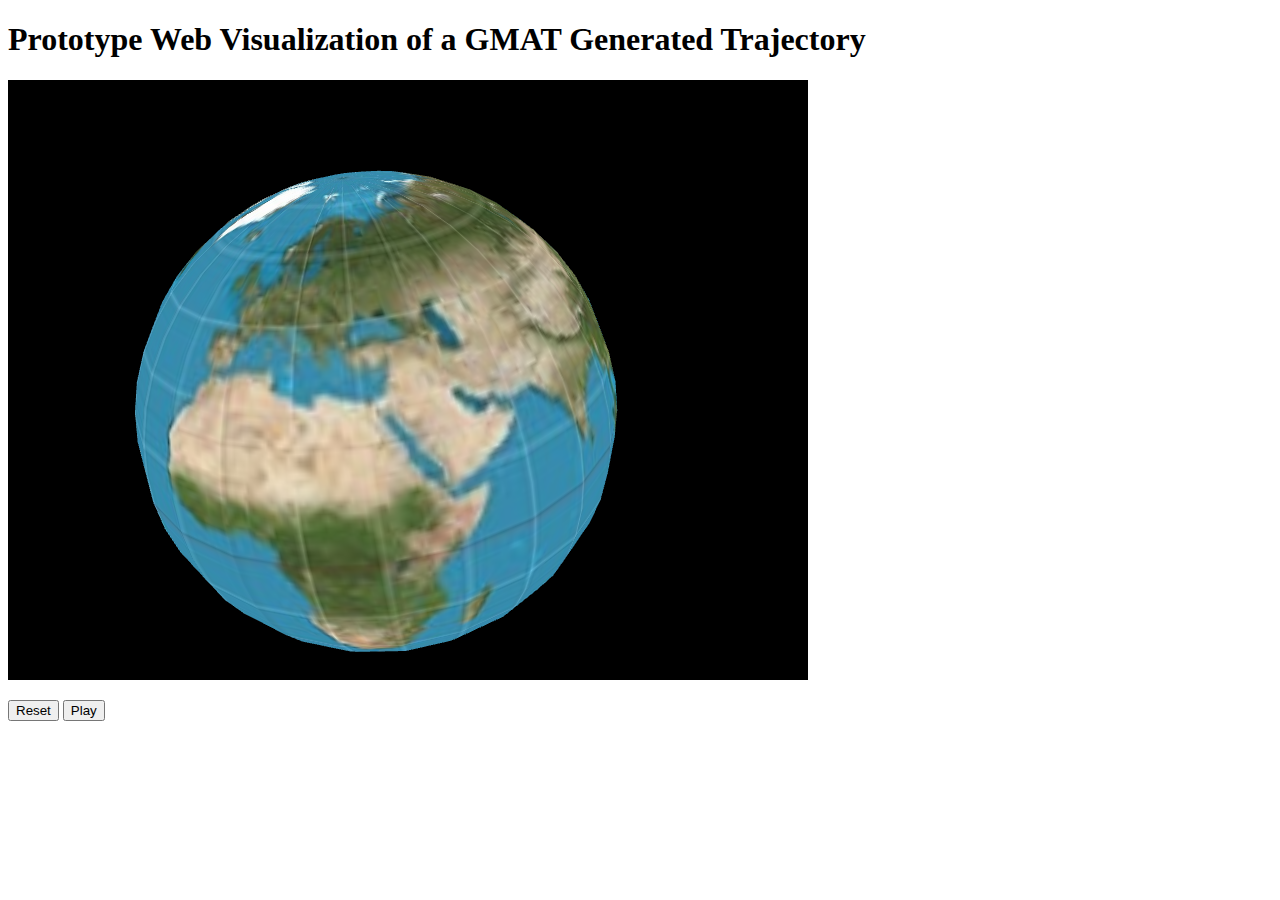
==== index.html @ beff5d8f "Added Web Site" ====
<!DOCTYPE html>
<head>
        <meta http-equiv="X-UA-Compatible" content="chrome=1" />
		<meta http-equiv="Content-Type" content="text/html;charset=utf-8" />
		<title>Trajectory from GMAT</title>
		<meta name="author" content="Daniel A. O'Neil">
		<meta name="copyright" content="? Daniel A. O'Neil" />
	<style>
	  p.case { clear: both; border-top: 0px; solid: #fff; }
	</style>
	<link rel="stylesheet" type="text/css" href="x3dom.css" />
	<script src="missionfile.js" type="text/javascript"></script>
	<script src="http://10.2.110.232:8080/flightdata" type="text/javascript"></script>
</head>
<body onload="startUpdate()">

<h1>Prototype Web Visualization of a GMAT Generated Trajectory</h1>

	<p class="case"> 
		<X3D xmlns="http://www.web3d.org/specifications/x3d-namespace" showStat="false" showLog="false" x="0px" y="0px" width="800px" height="600px">
          <Scene>
			<background DEF='bgnd' transparency='0' skyColor='0.0 0.0 0.0' ></background>
	   <Transform id="theEarth" translation="0 0 0">
              <Shape>
                <Appearance>
                    <ImageTexture url='EarthImage.jpg'/>					
                </Appearance>
                <Sphere radius='0.65'/>
             </Shape>
		   </Transform> 
		   <Viewpoint fieldOfView="0.785398" position="1 1.0 1.5" orientation="1 -1 0 -0.7"  description=""/>
          </Scene>
        </X3D>
    </p>
	
	<p class="case" align="center">
	
	<p id="demo"></p>

<script>
/*
add first person view
add callout with XYZ position
add live graph with plaay pause

5 mSv per year - 1 mSv per flight limits


move material back to  whole line or sth
*/
var mission = JSON.parse(trajectory) ;    // Parse the trajectory in the mission file.
var step = 0 ;

colmap = [
	{v: 0, c: hexToRgb("#240500")},
	{v: 0.16, c: hexToRgb("#FF0000")},
	{v: 1, c: hexToRgb("#00413B")},
];

sim_playback = {
	current_time: 0,
	speed: 1,
	total_duration: 0,
	playing: false,
	timing_interval: null,
	
	Init:function(duration){
		this.current_time = 0;
		this.speed = 1;
		this.total_duration = duration;
		this.playing = false;
	},
	
	SetToStart:function(){
		this.current_time = 0;
	},
	
	MoveForward: function(dt){
		this.current_time += dt;
		if(this.current_time >= this.total_duration){
			this.current_time = this.total_duration;
			this.Pause();
			return false;
		}
		return true;
	},
	Play: function(){
		console.log("yeee");
		this.timing_interval = setInterval(updateDisplay,20);
		this.playing = true;
	},
	Pause: function(){
		clearInterval(this.timing_interval);
		this.timing_interval = null;
		this.playing = false;
	}
};

function startUpdate() {
	//transform teh data
	linedata = new Array();
	for (var segidx = 0; segidx < flightdata.nodes.length; segidx++) {
		var node = flightdata.nodes[segidx];
		var lat = node.lat  * (Math.PI / 180);
		var lon = node.lon * (Math.PI / 180);
		//lon = 0;
		//lat = Math.PI / 2;
		var z = 0.6505 * Math.cos(lat)*Math.cos(lon);
		var x = 0.6505 * Math.cos(lat)*Math.sin(lon);
		var y = 0.6505 * Math.sin(lat);
		//x = 1*0*.7;
		//y = 1*.7;
		//z = 1*.7;
		linedata[segidx] = {x:x, y:y, z:z, val: segidx / mission.coordinates.length, time:  10 * segidx / mission.coordinates.length };
	}
	sim_playback.Init( linedata[linedata.length - 1].time);
		
	//Generate line segments from points around the trajectory of the orbiting objects.
	var segIndex = 0 ; // segment counter
	for (var segidx = 0; segidx < linedata.length - 1; segidx++) {
		var p = linedata[segidx];
		var p2 = linedata[segidx + 1];
		if(!p2) continue;
		
		var s = document.createElement('Shape');            // Shape Node
		s.setAttribute("id", "segment" + segidx);

		var app = document.createElement('Appearance');     // Appearance Node
		var mat = document.createElement('Material');       // Material Node
		   mat.setAttribute("id", "Mat" + segidx);
		   mat.setAttribute("diffuseColor", 1 + " " + 0 + " " + 0);
		   mat.setAttribute("emissiveColor", 1 + " " + 0 + " " + 0.3);
		app.appendChild(mat);
		s.appendChild(app);
		
		//var segCoords = [mission.coordinates[segment].X/10000, mission.coordinates[segment].Y/10000, mission.coordinates[segment].Z/10000] ;
		//var segCoords2 = [mission.coordinates[segment+1].X/10000, mission.coordinates[segment+1].Y/10000, mission.coordinates[segment+1].Z/10000] ;
		// console.log("x  " + segCoords[0] + "  y  " + segCoords[1] + "  z  " + segCoords[2]) ;
		//orbitCoords = orbitCoords + segCoords[0]  + " " + segCoords[1]  + " " + segCoords[2]  + " " ;
		var segCoords = [p.x,p.y,p.z] ;
		var segCoords2 = [p2.x,p2.y,p2.z] ;
		var orbitCoords =  segCoords[0]  + " " + segCoords[1]  + " " + segCoords[2]  + " " + segCoords2[0]  + " " + segCoords2[1]  + " " + segCoords2[2]  + " " ;
		
		var line = document.createElement('IndexedLineSet');
        //line.setAttribute("coordIndex", segIndex);
		var col = document.createElement('Color');
		var cocol = rgbToNum(colour_lerp_spline(segidx / mission.coordinates.length, colmap));
		//console.log(cocol +", "+ cocol);
		//cocol = 1 + " " + 0 + " " + 0 + ", "+ 1 + " " + 0 + " " + 0;	
		col.setAttribute("color", cocol +", "+ cocol );
		line.appendChild(col) ;
		var coords = document.createElement('Coordinate');
		coords.setAttribute("point", orbitCoords);
		
		line.appendChild(coords) ;
		
		s.appendChild(line);
		var ot = document.getElementById('theEarth');
        ot.appendChild(s);
		
		segIndex = segIndex + 1 ;		
	 }
  
    //-----------------------------
	//  Create a satellite model 
	//----------------------------
	 var pos = [mission.coordinates[0].X/10000, mission.coordinates[0].Y/10000, mission.coordinates[0].Z/10000] 
	  var t = document.createElement('Transform');
        t.setAttribute("translation", pos[0] + " " + pos[1] + " " + pos[2] );
        t.setAttribute("id", 'satPosition');
		
		var satellite = document.createElement('Shape');        // Shape Node for satellite
		satellite.setAttribute("id", "satellite");

		var satapp = document.createElement('Appearance');     // Appearance Node
		var satmat = document.createElement('Material');       // Material Node
		   satmat.setAttribute("id", "SatMat");
		   satmat.setAttribute("diffuseColor", 0 + " " + 1 + " " + 0);
		   satmat.setAttribute("emissiveColor", 0 + " " + 1 + " " + 0.3);
		satapp.appendChild(satmat);
		satellite.appendChild(satapp);
		
		var satmodel = document.createElement('Box');
		satmodel.setAttribute("size", 0.2 + " " + 0.2 + " " + 0.2);
		// satellite.setAttribute("id", "sat1");
		satellite.appendChild(satmodel);
		t.appendChild(satellite) ;
		
		var objsat = document.getElementById('theEarth');
        objsat.appendChild(t);

		sim_playback.Play();
   };

function lerpTrajectory(time){
	var m = linedata;
	var ret = m[0];
	for(var i = 0; (i < m.length) && m[i].time < time; i++);
	//console.log(i, m[i].time,time);
	if(i == 0) ret = m[0];
	else if(i == m.length) ret = m[m.length - 1];
	else{
		var c1 = m[i-1];
		var c2 = m[i];
		var f = (time - m[i-1].time)/(m[i].time - m[i-1].time);
		ret = {
			x: lerp(c1.x,c2.x,f),
			y: lerp(c1.y,c2.y,f),
			z: lerp(c1.z,c2.z,f),
			val: lerp(c1.val,c2.val,f)
		};
	}
	return ret;
}

function updateDisplay(){
	if(sim_playback.playing){
		var ret = sim_playback.MoveForward(0.05);
		if(!ret){
			console.log(444);
			sim_playback.Pause();
		}
	}
	var lerped = lerpTrajectory(sim_playback.current_time);
	//console.log(sim_playback.current_time);
	//console.log(lerped);
	if(!mission.coordinates[step]) return;
	  var Xpos = lerped.x ;
	  var Ypos = lerped.y ;
	  var Zpos = lerped.z ;
      document.getElementById('satPosition').setAttribute('translation', Xpos + " " + Ypos + " " + Zpos);
	  //console.log("x  " + Xpos + "  y  " + Ypos + "  z  " + Zpos) ;
		
	document.getElementById("demo").innerHTML = "<p>" + "<H2>" +"  Time: " + lerped.time + "</H2>" + "<p>"

	step = step + 1 ;
 }; 
 /*
 function resetPosition() {
    step = 0 ;
	pos = [mission.coordinates[step].X/10000, mission.coordinates[step].Y/10000, mission.coordinates[step].Z/10000] ;
	  var Xpos = pos[0] ;
	  var Ypos = pos[1] ;
	  var Zpos = pos[2] ;
      document.getElementById('satPosition').setAttribute('translation', Xpos + " " + Ypos + " " + Zpos);
	  
	  setInterval(function () {updatePosition() }, 60);
 } ;
 
 */
function colour_lerp_spline(val,colmap){
	//Colour Lerp Spline
	var m = colmap;
	var ret = m[0].c;
	for(var i = 0; (i < m.length) && m[i].v < val; i++);
	//console.log(i, m[i].v,val);
	if(i == 0) ret = m[0].c;
	else if(i == m.length) ret = m[m.length - 1].c;
	else{
		var c1 = m[i-1].c;
		var c2 = m[i].c;
		var f = (val - m[i-1].v)/(m[i].v - m[i-1].v);
		ret = {r: lerp(c1.r,c2.r,f), g: lerp(c1.g,c2.g,f), b: lerp(c1.b,c2.b,f)};
	}
	return ret;
	var new_col = rgbToHex(ret.r,ret.g,ret.b);
	return new_col;
}

//http://stackoverflow.com/questions/5623838/rgb-to-hex-and-hex-to-rgb
function hexToRgb(hex) {
	var result = /^#?([a-f\d]{2})([a-f\d]{2})([a-f\d]{2})$/i.exec(hex);
	return result ? {
		r: parseInt(result[1], 16),
		g: parseInt(result[2], 16),
		b: parseInt(result[3], 16)
	} : null;
}
function rgbToHex(r, g, b) {
	return "#" + ((1 << 24) + ((r|0) << 16) + ((g|0) << 8) + (b|0)).toString(16).slice(1);
}
function rgbToNum(rgb) {
	var r = rgb.r, g = rgb.g, b = rgb.b; 
	return r/255 + " " + g/255 + ' ' + b/255;
}
function lerp(a,b,ratio){
	return a*(1-ratio)+(b*ratio);
}
 </script>
<script type="text/javascript" src="x3dom.js"></script>
<input type="button" id="reset" value="Reset" onclick="resetPosition();" />
<input type="button" id="play_pause" value="Play" onclick="playPause();" />
</body>
</html>
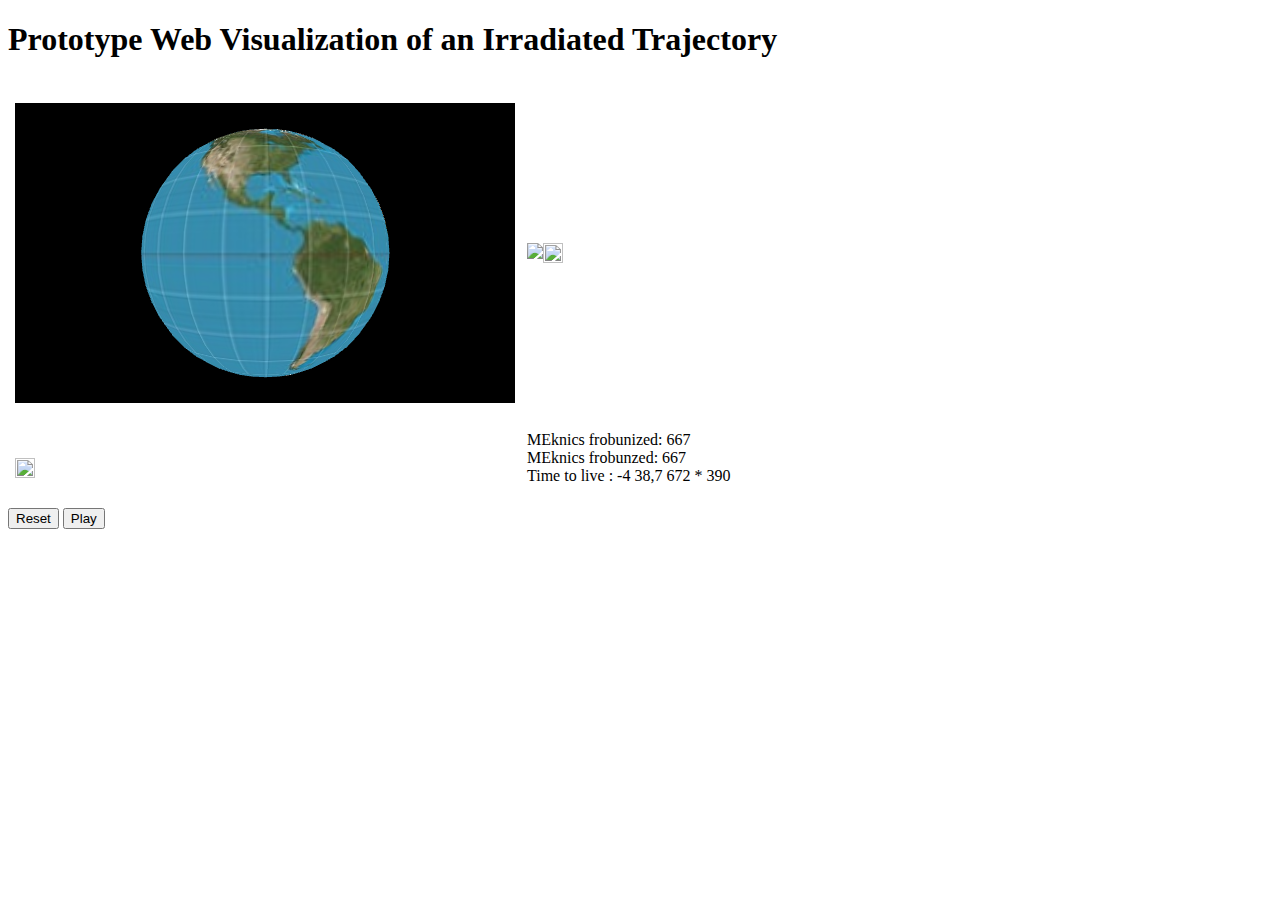
==== commit 6e3d3357: "fixed planedata.json touched Readme" ====
--- a/index.html
+++ b/index.html
@@ -2,60 +2,128 @@
 <head>
         <meta http-equiv="X-UA-Compatible" content="chrome=1" />
 		<meta http-equiv="Content-Type" content="text/html;charset=utf-8" />
-		<title>Trajectory from GMAT</title>
+		<title>Aviat-ions: In-flight Irradiation Simulation</title>
 		<meta name="author" content="Daniel A. O'Neil">
 		<meta name="copyright" content="? Daniel A. O'Neil" />
 	<style>
 	  p.case { clear: both; border-top: 0px; solid: #fff; }
 	</style>
 	<link rel="stylesheet" type="text/css" href="x3dom.css" />
-	<script src="missionfile.js" type="text/javascript"></script>
-	<script src="http://10.2.110.232:8080/flightdata" type="text/javascript"></script>
+	<!-- <script src="http://10.2.110.232:8080/flightdata" type="text/javascript"></script> -->
+	<!-- <script src="http://10.2.110.231:8080/api/getinfodata" type="text/javascript"></script> -->
+	<script src="./flightdata.json" type="text/javascript"></script>
+	<script src="./getinfodata.json" type="text/javascript"></script>
+	
+	<link type="text/css" rel="stylesheet" href="./rickshaw/rickshaw.min.css">
+	<script src="./rickshaw/vendor/d3.min.js"></script>
+	<script src="./rickshaw/vendor/d3.layout.min.js"></script>
+	<script src="./rickshaw/rickshaw.js"></script>
+	<link type="text/css" rel="stylesheet" href="./rickshaw_css.css">
 </head>
 <body onload="startUpdate()">
 
-<h1>Prototype Web Visualization of a GMAT Generated Trajectory</h1>
-
-	<p class="case"> 
-		<X3D xmlns="http://www.web3d.org/specifications/x3d-namespace" showStat="false" showLog="false" x="0px" y="0px" width="800px" height="600px">
+<h1>Prototype Web Visualization of an Irradiated Trajectory</h1>
+	
+	<table style="" cellpadding="5"><tbody>
+	<tr>
+	<td>
+	<p class="case" style="width: 500px; height:300px; position:relative;"> 
+		<X3D xmlns="http://www.web3d.org/specifications/x3d-namespace" showStat="false" showLog="false" x="0px" y="0px" width="500px" height="300px">
           <Scene>
+			<navigationInfo type="TURNTABLE"></navigationInfo>
 			<background DEF='bgnd' transparency='0' skyColor='0.0 0.0 0.0' ></background>
-	   <Transform id="theEarth" translation="0 0 0">
-              <Shape>
+			<Transform id="theEarth" translation="0 0 0">
+				<Shape>
                 <Appearance>
                     <ImageTexture url='EarthImage.jpg'/>					
                 </Appearance>
                 <Sphere radius='0.65'/>
-             </Shape>
-		   </Transform> 
-		   <Viewpoint fieldOfView="0.785398" position="1 1.0 1.5" orientation="1 -1 0 -0.7"  description=""/>
+				</Shape>
+				<!--
+				<Shape>
+                <Appearance>
+                    <Material id='PlaneMat' diffuseColor='.8 .8 0' emissiveColor='.8 .8 0'/>					
+                </Appearance>
+                
+				</Shape>
+				-->
+			</Transform> 
+		   <Viewpoint id='theViewpoint' fieldOfView="0.785398" position="-2 0 0" orientation="0 1 0 -1.57"  description=""/>
           </Scene>
         </X3D>
+		<!--<span style="position:absolute; left:0; top:0; width:100%; height:100%; color:red;" onmouseover="console.log(arguments);GlobeMouseOver.call(this,arguments);">LOLOL</span>
+		-->
     </p>
-	
-	<p class="case" align="center">
+	</td>
+	
+	<td>
+	<div style="position:relative;">
+	
+	<img src="./aurora_map.png" width=500 style='text-align: center;'/>
+	<!--<canvas id="under" width="500" height="350"></canvas>-->
+	<img src="./plane_topview.png" style="position:absolute;" width="20px" height="20px" id="plane_topview"/>
+	
+	</div>
+	</td>
+	</tr>
+	
+	<tr>
+	<td>
+	<div id="chart_container">
+		<div id="y_axis"></div>
+		<div id="chart"></div>
+		<div id="x_axis"></div>
+		<div class="detail">
+			<img id="plane_dot" class=" rickshaw_graph" src="./plane_sideview.png" style="position:absolute;" width="20px" height="20px"/>
+		</div>
+	</div>
+	</td>
+	
+	<td>
+	MEknics frobunized: 667
+	<br>
+	MEknics frobunzed: 667
+	<br>
+	Time to live : -4 38,7 672 * 390
+	<br>
+	</td>
+	
+	</tr>
+	</tbody></table>
+	
+	
+	<p class="case" align="center"></p>
+
+	
+	<div id="legend"></div>
+	
 	
 	<p id="demo"></p>
 
-<script>
+	<script>
 /*
-add first person view
 add callout with XYZ position
-add live graph with plaay pause
 
 5 mSv per year - 1 mSv per flight limits
-
-
-move material back to  whole line or sth
+radiation rate in globe
+
+fix the swatch swatch.style.backgroundColor = series.color; with dom
+
+0.002 mSv/h
+
+http://edutechwiki.unige.ch/en/X3D_navigation_and_viewing
+
 */
-var mission = JSON.parse(trajectory) ;    // Parse the trajectory in the mission file.
-var step = 0 ;
+//var mission = JSON.parse(trajectory) ;    // Parse the trajectory in the mission file.
+//var step = 0 ;
 
 colmap = [
 	{v: 0, c: hexToRgb("#240500")},
 	{v: 0.16, c: hexToRgb("#FF0000")},
 	{v: 1, c: hexToRgb("#00413B")},
 ];
+
+theta = 0;
 
 sim_playback = {
 	current_time: 0,
@@ -63,6 +131,7 @@
 	total_duration: 0,
 	playing: false,
 	timing_interval: null,
+	finished: false,
 	
 	Init:function(duration){
 		this.current_time = 0;
@@ -73,12 +142,14 @@
 	
 	SetToStart:function(){
 		this.current_time = 0;
+		this.finished = false;
 	},
 	
 	MoveForward: function(dt){
 		this.current_time += dt;
 		if(this.current_time >= this.total_duration){
 			this.current_time = this.total_duration;
+			this.finished = true;
 			this.Pause();
 			return false;
 		}
@@ -99,10 +170,23 @@
 function startUpdate() {
 	//transform teh data
 	linedata = new Array();
+	var lon_unwrapping = 0;
 	for (var segidx = 0; segidx < flightdata.nodes.length; segidx++) {
 		var node = flightdata.nodes[segidx];
 		var lat = node.lat  * (Math.PI / 180);
-		var lon = node.lon * (Math.PI / 180);
+		var lon = node.lon * (Math.PI / 180) + lon_unwrapping;
+		if(segidx < flightdata.nodes.length - 1){
+			var lon2 = flightdata.nodes[segidx+ 1].lon * (Math.PI / 180) + lon_unwrapping;
+			if(lon2 - lon > Math.PI) lon_unwrapping -= 2 * Math.PI;
+			if(lon - lon2 > Math.PI) lon_unwrapping += 2 * Math.PI;
+		}
+		
+		var node2 = planedata[segidx];
+		
+		var rad_rate = parseFloat(node2.Radiance)/10000;
+		var rad_total = parseFloat(node2.CummulativeRadiance) / 10000;
+		var distance_total = parseFloat(node2.Distance);
+		
 		//lon = 0;
 		//lat = Math.PI / 2;
 		var z = 0.6505 * Math.cos(lat)*Math.cos(lon);
@@ -111,7 +195,7 @@
 		//x = 1*0*.7;
 		//y = 1*.7;
 		//z = 1*.7;
-		linedata[segidx] = {x:x, y:y, z:z, val: segidx / mission.coordinates.length, time:  10 * segidx / mission.coordinates.length };
+		linedata[segidx] = {x:x, y:y, z:z, lat:lat, lon:lon, rad_rate:rad_rate, rad_total:rad_total, distance_total:distance_total, time:  (10 / 10000) * distance_total };
 	}
 	sim_playback.Init( linedata[linedata.length - 1].time);
 		
@@ -144,7 +228,7 @@
 		var line = document.createElement('IndexedLineSet');
         //line.setAttribute("coordIndex", segIndex);
 		var col = document.createElement('Color');
-		var cocol = rgbToNum(colour_lerp_spline(segidx / mission.coordinates.length, colmap));
+		var cocol = rgbToNum(colour_lerp_spline(p.rad_rate, colmap));
 		//console.log(cocol +", "+ cocol);
 		//cocol = 1 + " " + 0 + " " + 0 + ", "+ 1 + " " + 0 + " " + 0;	
 		col.setAttribute("color", cocol +", "+ cocol );
@@ -160,38 +244,133 @@
 		
 		segIndex = segIndex + 1 ;		
 	 }
-  
-    //-----------------------------
+
+	//-----------------------------
 	//  Create a satellite model 
 	//----------------------------
-	 var pos = [mission.coordinates[0].X/10000, mission.coordinates[0].Y/10000, mission.coordinates[0].Z/10000] 
-	  var t = document.createElement('Transform');
-        t.setAttribute("translation", pos[0] + " " + pos[1] + " " + pos[2] );
-        t.setAttribute("id", 'satPosition');
-		
-		var satellite = document.createElement('Shape');        // Shape Node for satellite
-		satellite.setAttribute("id", "satellite");
-
-		var satapp = document.createElement('Appearance');     // Appearance Node
-		var satmat = document.createElement('Material');       // Material Node
-		   satmat.setAttribute("id", "SatMat");
-		   satmat.setAttribute("diffuseColor", 0 + " " + 1 + " " + 0);
-		   satmat.setAttribute("emissiveColor", 0 + " " + 1 + " " + 0.3);
-		satapp.appendChild(satmat);
-		satellite.appendChild(satapp);
-		
-		var satmodel = document.createElement('Box');
-		satmodel.setAttribute("size", 0.2 + " " + 0.2 + " " + 0.2);
-		// satellite.setAttribute("id", "sat1");
-		satellite.appendChild(satmodel);
-		t.appendChild(satellite) ;
-		
-		var objsat = document.getElementById('theEarth');
-        objsat.appendChild(t);
-
-		sim_playback.Play();
-   };
-
+	var pos = lerpTrajectory(0);
+	var t = document.createElement('Transform');
+	t.setAttribute("translation", pos.x + " " + pos.y + " " + pos.z );
+	t.setAttribute("id", 'satPosition');
+
+	var satellite = document.createElement('Shape');        // Shape Node for satellite
+	satellite.setAttribute("id", "satellite");
+
+	var satapp = document.createElement('Appearance');     // Appearance Node
+	var satmat = document.createElement('Material');       // Material Node
+	   satmat.setAttribute("id", "SatMat");
+	   satmat.setAttribute("diffuseColor", 0 + " " + 1 + " " + 0);
+	   satmat.setAttribute("emissiveColor", 0 + " " + 1 + " " + 0.3);
+	satapp.appendChild(satmat);
+	satellite.appendChild(satapp);
+
+	var satmodel = document.createElement('Box');
+	satmodel.setAttribute("size", 0.1 + " " + 0.1 + " " + 0.1);
+	// satellite.setAttribute("id", "sat1");
+	satellite.appendChild(satmodel);
+	t.appendChild(satellite) ;
+
+	var objsat = document.getElementById('theEarth');
+	objsat.appendChild(t);
+
+	initGraph();
+
+	sim_playback.Play();
+	};
+
+function initGraph(){
+	//
+	//
+	//Create the graph
+	var palette = new Rickshaw.Color.Palette();
+
+	radiation_data = new Array();
+	for(var i = 0; i < linedata.length; i++){
+		radiation_data[i] = {x:linedata[i].time, y:linedata[i].rad_total};
+	}
+	var graph_col = "rgba(0,0,0,.2)";//palette.color();
+	//console.log(graph_col);
+
+	radiation_graph = new Rickshaw.Graph( {
+		element: document.querySelector("#chart"),
+		width: 400,
+		height: 150,
+		renderer: 'multi',
+		series: [
+			{
+				name: "Total Dosage",
+				data: radiation_data,
+				//color: graph_col,
+				color: "url(#colorline)",
+				renderer:"line",
+				//strokeWidth:22,
+				//stroke: "#aabbaa",
+				//stroke: "url(#colorline)",
+				
+			},
+			{
+				name: "Dosage Limit",
+				data: [{x:0, y:.6},{x: sim_playback.total_duration,y:.6}],
+				color: "rgba(204, 31, 0, .8)",
+				renderer: "line",
+				
+				//disabled:true
+			},
+		]
+	} );
+
+	var x_axis = new Rickshaw.Graph.Axis.X( {
+		graph: radiation_graph,
+		tickFormat:function(val){return val.toFixed(0) + " km"},
+		orientation: "bottom",
+		element: document.getElementById('x_axis'),
+	} );
+
+	var y_axis = new Rickshaw.Graph.Axis.Y( {
+		graph: radiation_graph,
+		orientation: 'left',
+		tickFormat: function(val){ return val.toFixed(1) + " mSv"},
+		element: document.getElementById('y_axis'),
+	} );
+
+	var legend = new Rickshaw.Graph.Legend( {
+		element: document.querySelector('#legend'),
+		graph: radiation_graph
+	} );
+
+	var hoverDetail = new Rickshaw.Graph.HoverDetail( {
+		graph: radiation_graph	,
+		xFormatter: function(x) { return '<span class="date">' +  x.toFixed(2) + " sec" + '</span>'},
+		yFormatter: function(y) { return y.toFixed(2) + " mSv" },
+		
+	} );
+
+	radiation_graph.render();
+
+	FixupSVGWidgies();
+}
+function FixupSVGWidgies(){
+	var radiation_graph_svg = radiation_graph.vis[0][0];
+	//console.log(radiation_graph);
+	//console.log(radiation_graph_svg);
+	var new_gradient = document.createElementNS("http://www.w3.org/2000/svg", "linearGradient");
+	new_gradient.setAttribute("id", "colorline");
+	new_gradient.setAttribute("x1", "0%");
+	new_gradient.setAttribute("y1", "100%");
+	new_gradient.setAttribute("y2", "0%");
+	new_gradient.setAttribute("x2", "0%");
+	new_gradient.innerHTML = (
+		'<stop offset="0%" style="stop-color:rgb(255,255,0);stop-opacity:1" />'
+		+'<stop offset="100%" style="stop-color:rgb(255,0,0);stop-opacity:1" />'
+	);
+	//console.log(new_gradient);
+	radiation_graph_svg.appendChild(new_gradient);
+	
+	//var radiation_path = radiation_graph_svg.getElementsByTagName('g')[0].getElementsByTagName('path')[0];
+	//console.log(radiation_path)
+	
+	
+}
 function lerpTrajectory(time){
 	var m = linedata;
 	var ret = m[0];
@@ -203,51 +382,139 @@
 		var c1 = m[i-1];
 		var c2 = m[i];
 		var f = (time - m[i-1].time)/(m[i].time - m[i-1].time);
-		ret = {
-			x: lerp(c1.x,c2.x,f),
-			y: lerp(c1.y,c2.y,f),
-			z: lerp(c1.z,c2.z,f),
-			val: lerp(c1.val,c2.val,f)
-		};
+		var lerpables = ['x', 'y', 'z', 'lat', 'lon', 'distance_total', 'rad_rate', 'rad_total'];
+		var ret = {};
+		for(let ler of lerpables){
+			ret[ler] = lerp(c1[ler],c2[ler],f);
+		}
 	}
 	return ret;
 }
-
+function updateModelTime(time){
+	var lerped = lerpTrajectory(time);
+	//console.log(sim_playback.current_time);
+	//console.log(lerped);
+	//if(!lerped) return;
+	  var Xpos = lerped.x ;
+	  var Ypos = lerped.y ;
+	  var Zpos = lerped.z ;
+      document.getElementById('satPosition').setAttribute('translation', Xpos + " " + Ypos + " " + Zpos);
+	  //console.log("x  " + Xpos + "  y  " + Ypos + "  z  " + Zpos) ;
+		
+	//document.getElementById("demo").innerHTML = "<p>" + "<H2>" +"  Time: " + lerped.time + "</H2>" + "<p>"
+	//radiation_graph.series[3].data = {x: , y: lerped.val} ;
+	//radiation_graph.render();
+	var graph = radiation_graph;
+	
+	var dot = document.getElementById('plane_dot');
+	//dot.className = 'dot';
+	//console.log(graph.y(lerped.val) + 'px');
+	dot.style.top = graph.y(lerped.rad_total) - 10 - 5 + 'px';
+	dot.style.left = graph.x(time) + 50  - 10 - 5+ 'px';
+	//dot.style.borderColor = "black";
+	//dot.className = 'dot active';
+	
+	console.log(lerped.lat, lerped.lon);
+	var top = document.getElementById('plane_topview');
+	
+	var lon_cycles = ((1 *lerped.lon)/(2*Math.PI));
+	if(lon_cycles < 0) lon_cycles += -(lon_cycles | 0) + 1;
+	if(lon_cycles > 1) lon_cycles += (lon_cycles | 0);
+	
+	var lat_cycles = (Math.PI - lerped.lat)/(2*Math.PI);
+	console.log(lat_cycles,lon_cycles);
+	top.style.top = lat_cycles * 261  + 7   - 21 + 'px';
+	top.style.left = lon_cycles * 447   + 38 +  - 21 + 'px';
+	
+	top.style.display = "visible";
+	//top.style.display = "hidden";
+	
+	
+	var ll1 = lerpTrajectory(time - 0.05);
+	var ll2 = lerpTrajectory(time + 0.05);
+	top.style.transform = (
+		"rotate(" + (-Math.atan2(ll2.lat - ll1.lat, ll2.lon - ll1.lon)*(180/Math.PI) + 90) + "deg)"
+	);
+	
+	var p = (1 * Math.sin(theta));
+	//console.log(p);
+	
+	//theta = 0;
+	var th = 0*(+theta) - Math.PI/2;
+	//th = - Math.PI  + Math.PI/ 2;
+	
+	
+	var ori =  0 + " " + 1 + " " + 0 + " " + (+Math.PI/2 + th + 0 *0.6 * Math.sin(th));
+	var pos = (+2 * Math.cos(-th)) + " " + 0 + " " + (+2 * Math.sin(-th)) + " ";
+	//console.log(ori);
+	//console.log(pos);
+	//document.getElementById('theViewpoint').setAttribute('orientation',ori );
+	//document.getElementById('theViewpoint').setAttribute('position',  pos);
+	/**/
+	
+	var tth = +theta;
+	var ori =  1 + " " + 0 + " " + 0 + " " + ( - tth + 0 *0.6 * Math.sin(tth));
+	var pos =  0 + " " + (+2 * Math.sin(tth)) + " " + (+2 * Math.cos(-tth)) + " ";
+	//console.log(ori);
+	//console.log(pos);
+	//document.getElementById('theViewpoint').setAttribute('orientation',ori );
+	//document.getElementById('theViewpoint').setAttribute('position',  pos);
+	
+	theta = (theta + 0.001) || 0;
+	//FixupSVGWidgies();
+}
 function updateDisplay(){
 	if(sim_playback.playing){
 		var ret = sim_playback.MoveForward(0.05);
 		if(!ret){
 			console.log(444);
-			sim_playback.Pause();
+			//sim_playback.Pause(); automatically
+			document.getElementById("play_pause").innerHTML = "Replay";
 		}
 	}
-	var lerped = lerpTrajectory(sim_playback.current_time);
-	//console.log(sim_playback.current_time);
-	//console.log(lerped);
-	if(!mission.coordinates[step]) return;
-	  var Xpos = lerped.x ;
-	  var Ypos = lerped.y ;
-	  var Zpos = lerped.z ;
-      document.getElementById('satPosition').setAttribute('translation', Xpos + " " + Ypos + " " + Zpos);
-	  //console.log("x  " + Xpos + "  y  " + Ypos + "  z  " + Zpos) ;
-		
-	document.getElementById("demo").innerHTML = "<p>" + "<H2>" +"  Time: " + lerped.time + "</H2>" + "<p>"
-
-	step = step + 1 ;
- }; 
- /*
+	updateModelTime(sim_playback.current_time);
+ };
+ 
+ function playPause(){
+	//	console.log(mah_lab.leds);
+	if(sim_playback.playing){
+		//pause animation
+		sim_playback.Pause();
+		updateModelTime(sim_playback.current_time);
+		
+		document.getElementById("play_pause").innerHTML = "Play";
+	}
+	else{
+		if(sim_playback.finished){
+			//rewind
+			sim_playback.SetToStart();
+			updateModelTime(sim_playback.current_time);
+		}
+		//start animation
+		sim_playback.Play();
+		
+		document.getElementById("play_pause").innerHTML = "Pause";
+	}
+ }
+
  function resetPosition() {
-    step = 0 ;
-	pos = [mission.coordinates[step].X/10000, mission.coordinates[step].Y/10000, mission.coordinates[step].Z/10000] ;
-	  var Xpos = pos[0] ;
-	  var Ypos = pos[1] ;
-	  var Zpos = pos[2] ;
-      document.getElementById('satPosition').setAttribute('translation', Xpos + " " + Ypos + " " + Zpos);
-	  
-	  setInterval(function () {updatePosition() }, 60);
+	//rewind
+	sim_playback.SetToStart();
+	updateModelTime(sim_playback.current_time);
+	sim_playback.Pause();
+	
  } ;
  
- */
+ /* */
+
+function GlobeMouseOver(event){
+
+}
+
+
+
+ 
+ //------> Auxiliars
 function colour_lerp_spline(val,colmap){
 	//Colour Lerp Spline
 	var m = colmap;
@@ -266,7 +533,6 @@
 	var new_col = rgbToHex(ret.r,ret.g,ret.b);
 	return new_col;
 }
-
 //http://stackoverflow.com/questions/5623838/rgb-to-hex-and-hex-to-rgb
 function hexToRgb(hex) {
 	var result = /^#?([a-f\d]{2})([a-f\d]{2})([a-f\d]{2})$/i.exec(hex);
@@ -289,6 +555,6 @@
  </script>
 <script type="text/javascript" src="x3dom.js"></script>
 <input type="button" id="reset" value="Reset" onclick="resetPosition();" />
-<input type="button" id="play_pause" value="Play" onclick="playPause();" />
+<button type="button" id="play_pause" onclick="playPause();" style="min-width: 100;">Play</button>
 </body>
 </html>
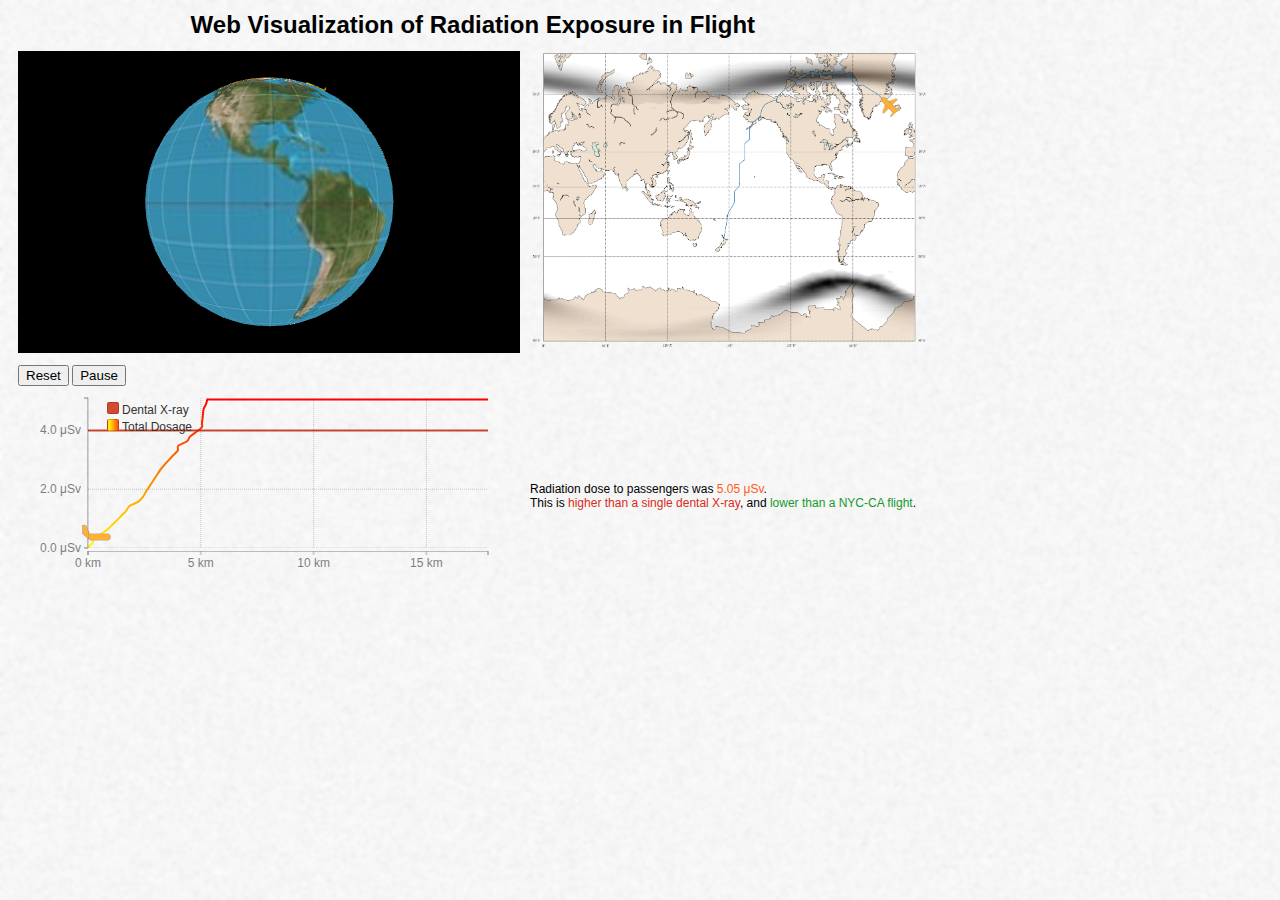
==== commit 370f7c79: "make index.html play locally - cleanup files" ====
--- a/index.html
+++ b/index.html
@@ -8,26 +8,34 @@
 	<style>
 	  p.case { clear: both; border-top: 0px; solid: #fff; }
 	</style>
-	<link rel="stylesheet" type="text/css" href="x3dom.css" />
+	<link rel="stylesheet" type="text/css" href="./thirdparty/x3dom.css" />
 	<!-- <script src="http://10.2.110.232:8080/flightdata" type="text/javascript"></script> -->
-	<!-- <script src="http://10.2.110.231:8080/api/getinfodata" type="text/javascript"></script> -->
-	<script src="./flightdata.json" type="text/javascript"></script>
-	<script src="./getinfodata.json" type="text/javascript"></script>
-	
-	<link type="text/css" rel="stylesheet" href="./rickshaw/rickshaw.min.css">
-	<script src="./rickshaw/vendor/d3.min.js"></script>
-	<script src="./rickshaw/vendor/d3.layout.min.js"></script>
-	<script src="./rickshaw/rickshaw.js"></script>
-	<link type="text/css" rel="stylesheet" href="./rickshaw_css.css">
+	 <!--<script src="http://10.2.110.231:8080/api/getinfodata" type="text/javascript"></script> -->
+	<!--<script src="./flightdata.json" type="text/javascript"></script>-->
+	<script src="./Data/getinfodata_local.json" type="text/javascript"></script>
+	
+	<link type="text/css" rel="stylesheet" href="./thirdparty/rickshaw/rickshaw.min.css">
+	<script src="./thirdparty/rickshaw/vendor/d3.min.js"></script>
+	<script src="./thirdparty/rickshaw/vendor/d3.layout.min.js"></script>
+	<script src="./thirdparty/rickshaw/rickshaw.min.js"></script>
+	<link type="text/css" rel="stylesheet" href="./styles.css">
 </head>
-<body onload="startUpdate()">
-
-<h1>Prototype Web Visualization of an Irradiated Trajectory</h1>
-	
-	<table style="" cellpadding="5"><tbody>
+<body onload="startUpdate()" style="background-image:url('./Images/bg.png');">
+	<table><tbody>
 	<tr>
 	<td>
-	<p class="case" style="width: 500px; height:300px; position:relative;"> 
+	<h1 style="text-align:center; margin:0;">Web Visualization of Radiation Exposure in Flight</h1>
+	
+	</td>
+	</tr>
+	<tr>
+	<td>
+	
+	<table style="" cellpadding="5"><tbody>
+	
+	<tr>
+	<td>
+	<div class="case" style="width: 500px; height:300px; position:relative;"> 
 		<X3D xmlns="http://www.web3d.org/specifications/x3d-namespace" showStat="false" showLog="false" x="0px" y="0px" width="500px" height="300px">
           <Scene>
 			<navigationInfo type="TURNTABLE"></navigationInfo>
@@ -35,33 +43,49 @@
 			<Transform id="theEarth" translation="0 0 0">
 				<Shape>
                 <Appearance>
-                    <ImageTexture url='EarthImage.jpg'/>					
+                    <ImageTexture url='[data-uri]'/>
+					<!--<ImageTexture url='./EarthImage.jpg'/>-->
+					<Material id='GlobMat' diffuseColor='.0 .0 .0' specularColor='0 0 0' transparency: '0.0'/>					
                 </Appearance>
                 <Sphere radius='0.65'/>
 				</Shape>
-				<!--
+				<Transform id="PlaneXform" translation="0 .65 0">
+					<Transform id="PlaneXformY" rotation="0 1 0 -1.57">
 				<Shape>
                 <Appearance>
-                    <Material id='PlaneMat' diffuseColor='.8 .8 0' emissiveColor='.8 .8 0'/>					
+                    <Material id='PlaneMat' diffuseColor='.8 .6 0' emissiveColor='.08 .06 0'/>					
                 </Appearance>
-                
+
+						<IndexedFaceSet solid="false"
+						                normalPerVertex="true"
+						                coordIndex="0 4 5 1 -1 1 5 1969 1970 -1 4 1913 1914 5 -1 5 1914 2159 1969 -1 0 1 6 2 -1 2 6 1240 1241 -1 1 1970 1971 6 -1 6 1971 2110 1240 -1 0 2 7 3 -1 3 7 1984 1985 -1 2 1241 1242 7 -1 7 1242 2035 1984 -1 0 3 8 4 -1 4 8 1912 1913 -1 3 1985 1986 8 -1 8 1986 2135 1912 -1 9 13 14 10 -1 10 14 1254 1253 -1 13 1229 1230 14 -1 14 1230 2037 1254 -1 9 10 15 11 -1 11 15 1777 1778 -1 10 1253 1252 15 -1 15 1252 2042 1777 -1 9 11 16 12 -1 12 16 1279 1280 -1 11 1778 1779 16 -1 16 1779 2044 1279 -1 9 12 17 13 -1 13 17 1228 1229 -1 12 1280 1281 17 -1 17 1281 2043 1228 -1 18 22 23 19 -1 19 23 1957 1958 -1 22 1904 1905 23 -1 23 1905 2149 1957 -1 18 19 24 20 -1 20 24 1243 1244 -1 19 1958 1959 24 -1 24 1959 2085 1243 -1 18 20 25 21 -1 21 25 1987 1988 -1 20 1244 1245 25 -1 25 1245 2036 1987 -1 18 21 26 22 -1 22 26 1903 1904 -1 21 1988 1989 26 -1 26 1989 2136 1903 -1 27 31 32 28 -1 28 32 1914 1913 -1 31 1691 1690 32 -1 32 1690 2159 1914 -1 27 28 33 29 -1 29 33 1773 1772 -1 28 1913 1912 33 -1 33 1912 2135 1773 -1 27 29 34 30 -1 30 34 1236 1235 -1 29 1772 1771 34 -1 34 1771 2033 1236 -1 27 30 35 31 -1 31 35 1692 1691 -1 30 1235 1234 35 -1 35 1234 2101 1692 -1 36 40 41 37 -1 37 41 1905 1904 -1 40 1541 1540 41 -1 41 1540 2149 1905 -1 36 37 42 38 -1 38 42 1776 1775 -1 37 1904 1903 42 -1 42 1903 2136 1776 -1 36 38 43 39 -1 39 43 1248 1247 -1 38 1775 1774 43 -1 43 1774 2034 1248 -1 36 39 44 40 -1 40 44 1542 1541 -1 39 1247 1246 44 -1 44 1246 2082 1542 -1 45 49 50 46 -1 46 50 1416 1415 -1 49 1457 1456 50 -1 50 1456 2029 1416 -1 45 46 51 47 -1 47 51 1255 1256 -1 46 1415 1414 51 -1 51 1414 2056 1255 -1 45 47 52 48 -1 48 52 1260 1259 -1 47 1256 1257 52 -1 52 1257 2077 1260 -1 45 48 53 49 -1 49 53 1458 1457 -1 48 1259 1258 53 -1 53 1258 2075 1458 -1 54 58 59 55 -1 55 59 1497 1496 -1 58 1514 1513 59 -1 59 1513 2079 1497 -1 54 55 60 56 -1 56 60 1263 1262 -1 55 1496 1495 60 -1 60 1495 2038 1263 -1 54 56 61 57 -1 57 61 1266 1265 -1 56 1262 1261 61 -1 61 1261 2039 1266 -1 54 57 62 58 -1 58 62 1515 1514 -1 57 1265 1264 62 -1 62 1264 2078 1515 -1 63 67 68 64 -1 64 68 1278 1277 -1 67 1262 1263 68 -1 68 1263 2038 1278 -1 63 64 69 65 -1 65 69 1272 1271 -1 64 1277 1276 69 -1 69 1276 2040 1272 -1 63 65 70 66 -1 66 70 1275 1274 -1 65 1271 1270 70 -1 70 1270 2041 1275 -1 63 66 71 67 -1 67 71 1261 1262 -1 66 1274 1273 71 -1 71 1273 2039 1261 -1 72 76 77 73 -1 73 77 1474 1475 -1 76 1469 1470 77 -1 77 1470 2076 1474 -1 72 73 78 74 -1 74 78 1282 1283 -1 73 1475 1476 78 -1 78 1476 2075 1282 -1 72 74 79 75 -1 75 79 1252 1253 -1 74 1283 1284 79 -1 79 1284 2042 1252 -1 72 75 80 76 -1 76 80 1468 1469 -1 75 1253 1254 80 -1 80 1254 2037 1468 -1 81 85 86 82 -1 82 86 1879 1880 -1 85 2003 2004 86 -1 86 2004 2148 1879 -1 81 82 87 83 -1 83 87 2007 2006 -1 82 1880 1881 87 -1 87 1881 2143 2007 -1 81 83 88 84 -1 84 88 1446 1445 -1 83 2006 2005 88 -1 88 2005 2060 1446 -1 81 84 89 85 -1 85 89 2002 2003 -1 84 1445 1444 89 -1 89 1444 2086 2002 -1 90 94 95 91 -1 91 95 1932 1931 -1 94 1766 1767 95 -1 95 1767 2132 1932 -1 90 91 96 92 -1 92 96 1782 1781 -1 91 1931 1930 96 -1 96 1930 2138 1782 -1 90 92 97 93 -1 93 97 1296 1295 -1 92 1781 1780 97 -1 97 1780 2046 1296 -1 90 93 98 94 -1 94 98 1765 1766 -1 93 1295 1294 98 -1 98 1294 2026 1765 -1 99 103 104 100 -1 100 104 1882 1883 -1 103 1997 1998 104 -1 104 1998 2155 1882 -1 99 100 105 101 -1 101 105 2001 2000 -1 100 1883 1884 105 -1 105 1884 2142 2001 -1 99 101 106 102 -1 102 106 1419 1418 -1 101 2000 1999 106 -1 106 1999 2059 1419 -1 99 102 107 103 -1 103 107 1996 1997 -1 102 1418 1417 107 -1 107 1417 2122 1996 -1 108 112 113 109 -1 109 113 1380 1379 -1 112 1469 1468 113 -1 113 1468 2037 1380 -1 108 109 114 110 -1 110 114 1489 1490 -1 109 1379 1378 114 -1 114 1378 2065 1489 -1 108 110 115 111 -1 111 115 1473 1472 -1 110 1490 1491 115 -1 115 1491 2083 1473 -1 108 111 116 112 -1 112 116 1470 1469 -1 111 1472 1471 116 -1 116 1471 2076 1470 -1 117 121 122 118 -1 118 122 1365 1364 -1 121 1769 1768 122 -1 122 1768 2052 1365 -1 117 118 123 119 -1 119 123 1519 1520 -1 118 1364 1363 123 -1 123 1363 2074 1519 -1 117 119 124 120 -1 120 124 1414 1415 -1 119 1520 1521 124 -1 124 1521 2056 1414 -1 117 120 125 121 -1 121 125 1770 1769 -1 120 1415 1416 125 -1 125 1416 2029 1770 -1 126 130 131 127 -1 127 131 1491 1490 -1 130 1481 1482 131 -1 131 1482 2083 1491 -1 126 127 132 128 -1 128 132 1332 1331 -1 127 1490 1489 132 -1 132 1489 2065 1332 -1 126 128 133 129 -1 129 133 1410 1409 -1 128 1331 1330 133 -1 133 1330 2066 1410 -1 126 129 134 130 -1 130 134 1480 1481 -1 129 1409 1408 134 -1 134 1408 2077 1480 -1 135 139 140 136 -1 136 140 1830 1829 -1 139 1883 1882 140 -1 140 1882 2155 1830 -1 135 136 141 137 -1 137 141 1327 1328 -1 136 1829 1828 141 -1 141 1828 2109 1327 -1 135 137 142 138 -1 138 142 1789 1790 -1 137 1328 1329 142 -1 142 1329 2055 1789 -1 135 138 143 139 -1 139 143 1884 1883 -1 138 1790 1791 143 -1 143 1791 2142 1884 -1 144 148 149 145 -1 145 149 1809 1808 -1 148 1880 1879 149 -1 149 1879 2148 1809 -1 144 145 150 146 -1 146 150 1336 1337 -1 145 1808 1807 150 -1 150 1807 2084 1336 -1 144 146 151 147 -1 147 151 1792 1793 -1 146 1337 1338 151 -1 151 1338 2057 1792 -1 144 147 152 148 -1 148 152 1881 1880 -1 147 1793 1794 152 -1 152 1794 2143 1881 -1 153 157 158 154 -1 154 158 1986 1985 -1 157 1916 1917 158 -1 158 1917 2135 1986 -1 153 154 159 155 -1 155 159 1810 1811 -1 154 1985 1984 159 -1 159 1984 2035 1810 -1 153 155 160 156 -1 156 160 1962 1961 -1 155 1811 1812 160 -1 160 1812 2087 1962 -1 153 156 161 157 -1 157 161 1915 1916 -1 156 1961 1960 161 -1 161 1960 2150 1915 -1 162 166 167 163 -1 163 167 1512 1511 -1 166 1502 1503 167 -1 167 1503 2081 1512 -1 162 163 168 164 -1 164 168 1345 1346 -1 163 1511 1510 168 -1 168 1510 2080 1345 -1 162 164 169 165 -1 165 169 1342 1343 -1 164 1346 1347 169 -1 169 1347 2062 1342 -1 162 165 170 166 -1 166 170 1501 1502 -1 165 1343 1344 170 -1 170 1344 2061 1501 -1 171 175 176 172 -1 172 176 1344 1343 -1 175 1358 1359 176 -1 176 1359 2061 1344 -1 171 172 177 173 -1 173 177 1354 1355 -1 172 1343 1342 177 -1 177 1342 2062 1354 -1 171 173 178 174 -1 174 178 1351 1352 -1 173 1355 1356 178 -1 178 1356 2064 1351 -1 171 174 179 175 -1 175 179 1357 1358 -1 174 1352 1353 179 -1 179 1353 2063 1357 -1 180 184 185 181 -1 181 185 1477 1478 -1 184 1244 1243 185 -1 185 1243 2085 1477 -1 180 181 186 182 -1 182 186 1444 1445 -1 181 1478 1479 186 -1 186 1479 2086 1444 -1 180 182 187 183 -1 183 187 1321 1322 -1 182 1445 1446 187 -1 187 1446 2060 1321 -1 180 183 188 184 -1 184 188 1245 1244 -1 183 1322 1323 188 -1 188 1323 2036 1245 -1 189 193 194 190 -1 190 194 1390 1391 -1 193 1784 1783 194 -1 194 1783 2027 1390 -1 189 190 195 191 -1 191 195 1396 1397 -1 190 1391 1392 195 -1 195 1392 2054 1396 -1 189 191 196 192 -1 192 196 1459 1460 -1 191 1397 1398 196 -1 196 1398 2073 1459 -1 189 192 197 193 -1 193 197 1785 1784 -1 192 1460 1461 197 -1 197 1461 2049 1785 -1 198 202 203 199 -1 199 203 1806 1805 -1 202 1871 1870 203 -1 203 1870 2147 1806 -1 198 199 204 200 -1 200 204 1372 1373 -1 199 1805 1804 204 -1 204 1804 2050 1372 -1 198 200 205 201 -1 201 205 1798 1799 -1 200 1373 1374 205 -1 205 1374 2069 1798 -1 198 201 206 202 -1 202 206 1872 1871 -1 201 1799 1800 206 -1 206 1800 2145 1872 -1 207 211 212 208 -1 208 212 1297 1298 -1 211 1241 1240 212 -1 212 1240 2110 1297 -1 207 208 213 209 -1 209 213 1417 1418 -1 208 1298 1299 213 -1 213 1299 2122 1417 -1 207 209 214 210 -1 210 214 1801 1802 -1 209 1418 1419 214 -1 214 1419 2059 1801 -1 207 210 215 211 -1 211 215 1242 1241 -1 210 1802 1803 215 -1 215 1803 2035 1242 -1 216 219 220 217 -1 217 220 1945 1946 -1 219 1937 1936 220 -1 220 1936 2032 1945 -1 216 217 221 218 -1 218 221 1384 1385 -1 217 1946 1947 221 -1 221 1947 2058 1384 -1 216 218 222 219 -1 219 222 1938 1937 -1 218 1385 1386 222 -1 222 1386 2031 1938 -1 223 227 228 224 -1 224 228 1471 1472 -1 227 1286 1285 228 -1 228 1285 2076 1471 -1 223 224 229 225 -1 225 229 1333 1334 -1 224 1472 1473 229 -1 229 1473 2083 1333 -1 223 225 230 226 -1 226 230 1392 1391 -1 225 1334 1335 230 -1 230 1335 2054 1392 -1 223 226 231 227 -1 227 231 1287 1286 -1 226 1391 1390 231 -1 231 1390 2027 1287 -1 232 236 237 233 -1 233 237 1264 1265 -1 236 1508 1507 237 -1 237 1507 2078 1264 -1 232 233 238 234 -1 234 238 1399 1400 -1 233 1265 1266 238 -1 238 1266 2039 1399 -1 232 234 239 235 -1 235 239 1347 1346 -1 234 1400 1401 239 -1 239 1401 2062 1347 -1 232 235 240 236 -1 236 240 1509 1508 -1 235 1346 1345 240 -1 240 1345 2080 1509 -1 241 245 246 242 -1 242 246 1795 1796 -1 245 1778 1777 246 -1 246 1777 2042 1795 -1 241 242 247 243 -1 243 247 1393 1394 -1 242 1796 1797 247 -1 247 1797 2066 1393 -1 241 243 248 244 -1 244 248 1462 1463 -1 243 1394 1395 248 -1 248 1395 2070 1462 -1 241 244 249 245 -1 245 249 1779 1778 -1 244 1463 1464 249 -1 249 1464 2044 1779 -1 250 254 255 251 -1 251 255 1870 1871 -1 254 2009 2010 255 -1 255 2010 2147 1870 -1 250 251 256 252 -1 252 256 2013 2012 -1 251 1871 1872 256 -1 256 1872 2145 2013 -1 250 252 257 253 -1 253 257 1398 1397 -1 252 2012 2011 257 -1 257 2011 2073 1398 -1 250 253 258 254 -1 254 258 2008 2009 -1 253 1397 1396 258 -1 258 1396 2054 2008 -1 259 263 264 260 -1 260 264 1465 1466 -1 263 1229 1228 264 -1 264 1228 2043 1465 -1 259 260 265 261 -1 261 265 1339 1340 -1 260 1466 1467 265 -1 265 1467 2067 1339 -1 259 261 266 262 -1 262 266 1378 1379 -1 261 1340 1341 266 -1 266 1341 2065 1378 -1 259 262 267 263 -1 263 267 1230 1229 -1 262 1379 1380 267 -1 267 1380 2037 1230 -1 268 272 273 269 -1 269 273 1464 1463 -1 272 1280 1279 273 -1 273 1279 2044 1464 -1 268 269 274 270 -1 270 274 1450 1451 -1 269 1463 1462 274 -1 274 1462 2070 1450 -1 268 270 275 271 -1 271 275 1467 1466 -1 270 1451 1452 275 -1 275 1452 2067 1467 -1 268 271 276 272 -1 272 276 1281 1280 -1 271 1466 1465 276 -1 276 1465 2043 1281 -1 277 281 282 278 -1 278 282 1267 1268 -1 281 1505 1504 282 -1 282 1504 2079 1267 -1 277 278 283 279 -1 279 283 1420 1421 -1 278 1268 1269 283 -1 283 1269 2026 1420 -1 277 279 284 280 -1 280 284 1350 1349 -1 279 1421 1422 284 -1 284 1422 2050 1350 -1 277 280 285 281 -1 281 285 1506 1505 -1 280 1349 1348 285 -1 285 1348 2081 1506 -1 286 290 291 287 -1 287 291 1246 1247 -1 290 1538 1537 291 -1 291 1537 2082 1246 -1 286 287 292 288 -1 288 292 1413 1412 -1 287 1247 1248 292 -1 292 1248 2034 1413 -1 286 288 293 289 -1 289 293 1338 1337 -1 288 1412 1411 293 -1 293 1411 2057 1338 -1 286 289 294 290 -1 290 294 1539 1538 -1 289 1337 1336 294 -1 294 1336 2084 1539 -1 295 299 300 296 -1 296 300 1288 1289 -1 299 1433 1434 300 -1 300 1434 2030 1288 -1 295 296 301 297 -1 297 301 1429 1430 -1 296 1289 1290 301 -1 301 1290 2045 1429 -1 295 297 302 298 -1 298 302 1368 1367 -1 297 1430 1431 302 -1 302 1431 2068 1368 -1 295 298 303 299 -1 299 303 1432 1433 -1 298 1367 1366 303 -1 303 1366 2053 1432 -1 304 308 309 305 -1 305 309 1231 1232 -1 308 1436 1437 309 -1 309 1437 2048 1231 -1 304 305 310 306 -1 306 310 1404 1403 -1 305 1232 1233 310 -1 310 1233 2028 1404 -1 304 306 311 307 -1 307 311 1326 1325 -1 306 1403 1402 311 -1 311 1402 2051 1326 -1 304 307 312 308 -1 308 312 1435 1436 -1 307 1325 1324 312 -1 312 1324 2071 1435 -1 313 317 318 314 -1 314 318 1270 1271 -1 317 1442 1443 318 -1 318 1443 2041 1270 -1 313 314 319 315 -1 315 319 1438 1439 -1 314 1271 1272 319 -1 319 1272 2040 1438 -1 313 315 320 316 -1 316 320 1353 1352 -1 315 1439 1440 320 -1 320 1440 2063 1353 -1 313 316 321 317 -1 317 321 1441 1442 -1 316 1352 1351 321 -1 321 1351 2064 1441 -1 322 326 327 323 -1 323 327 1560 1559 -1 326 1535 1534 327 -1 327 1534 2087 1560 -1 322 323 328 324 -1 324 328 1755 1754 -1 323 1559 1558 328 -1 328 1558 2126 1755 -1 322 324 329 325 -1 325 329 1656 1655 -1 324 1754 1753 329 -1 329 1753 2123 1656 -1 322 325 330 326 -1 326 330 1536 1535 -1 325 1655 1654 330 -1 330 1654 2094 1536 -1 331 335 336 332 -1 332 336 1234 1235 -1 335 1673 1672 336 -1 336 1672 2101 1234 -1 331 332 337 333 -1 333 337 1428 1427 -1 332 1235 1236 337 -1 337 1236 2033 1428 -1 331 333 338 334 -1 334 338 1329 1328 -1 333 1427 1426 338 -1 338 1426 2055 1329 -1 331 334 339 335 -1 335 339 1674 1673 -1 334 1328 1327 339 -1 339 1327 2109 1674 -1 340 344 345 341 -1 341 345 1273 1274 -1 344 1400 1399 345 -1 345 1399 2039 1273 -1 340 341 346 342 -1 342 346 1443 1442 -1 341 1274 1275 346 -1 346 1275 2041 1443 -1 340 342 347 343 -1 343 347 1356 1355 -1 342 1442 1441 347 -1 347 1441 2064 1356 -1 340 343 348 344 -1 344 348 1401 1400 -1 343 1355 1354 348 -1 348 1354 2062 1401 -1 349 353 354 350 -1 350 354 1294 1295 -1 353 1421 1420 354 -1 354 1420 2026 1294 -1 349 350 355 351 -1 351 355 1449 1448 -1 350 1295 1296 355 -1 355 1296 2046 1449 -1 349 351 356 352 -1 352 356 1374 1373 -1 351 1448 1447 356 -1 356 1447 2069 1374 -1 349 352 357 353 -1 353 357 1422 1421 -1 352 1373 1372 357 -1 357 1372 2050 1422 -1 358 362 363 359 -1 359 363 1276 1277 -1 362 1439 1438 363 -1 363 1438 2040 1276 -1 358 359 364 360 -1 360 364 1425 1424 -1 359 1277 1278 364 -1 364 1278 2038 1425 -1 358 360 365 361 -1 361 365 1359 1358 -1 360 1424 1423 365 -1 365 1423 2061 1359 -1 358 361 366 362 -1 362 366 1440 1439 -1 361 1358 1357 366 -1 366 1357 2063 1440 -1 367 371 372 368 -1 368 372 1885 1886 -1 371 2000 2001 372 -1 372 2001 2142 1885 -1 367 368 373 369 -1 369 373 1975 1976 -1 368 1886 1887 373 -1 373 1887 2160 1975 -1 367 369 374 370 -1 370 374 1608 1607 -1 369 1976 1977 374 -1 374 1977 2161 1608 -1 367 370 375 371 -1 371 375 1999 2000 -1 370 1607 1606 375 -1 375 1606 2059 1999 -1 376 380 381 377 -1 377 381 1548 1547 -1 380 1811 1810 381 -1 381 1810 2035 1548 -1 376 377 382 378 -1 378 382 1758 1757 -1 377 1547 1546 382 -1 382 1546 2128 1758 -1 376 378 383 379 -1 379 383 1558 1559 -1 378 1757 1756 383 -1 383 1756 2126 1558 -1 376 379 384 380 -1 380 384 1812 1811 -1 379 1559 1560 384 -1 384 1560 2087 1812 -1 385 388 389 386 -1 386 389 1237 1238 -1 388 1517 1516 389 -1 389 1516 2032 1237 -1 385 386 390 387 -1 387 390 1434 1433 -1 386 1238 1239 390 -1 390 1239 2030 1434 -1 385 387 391 388 -1 388 391 1518 1517 -1 387 1433 1432 391 -1 391 1432 2053 1518 -1 392 396 397 393 -1 393 397 1386 1385 -1 396 1301 1300 397 -1 397 1300 2031 1386 -1 392 393 398 394 -1 394 398 1453 1454 -1 393 1385 1384 398 -1 398 1384 2058 1453 -1 392 394 399 395 -1 395 399 1407 1406 -1 394 1454 1455 399 -1 399 1455 2072 1407 -1 392 395 400 396 -1 396 400 1302 1301 -1 395 1406 1405 400 -1 400 1405 2047 1302 -1 401 405 406 402 -1 402 406 1534 1535 -1 405 1487 1486 406 -1 406 1486 2087 1534 -1 401 402 407 403 -1 403 407 1483 1484 -1 402 1535 1536 407 -1 407 1536 2094 1483 -1 401 403 408 404 -1 404 408 1479 1478 -1 403 1484 1485 408 -1 408 1485 2086 1479 -1 401 404 409 405 -1 405 409 1488 1487 -1 404 1478 1477 409 -1 409 1477 2085 1488 -1 410 414 415 411 -1 411 415 1341 1340 -1 414 1331 1332 415 -1 415 1332 2065 1341 -1 410 411 416 412 -1 412 416 1452 1451 -1 411 1340 1339 416 -1 416 1339 2067 1452 -1 410 412 417 413 -1 413 417 1395 1394 -1 412 1451 1450 417 -1 417 1450 2070 1395 -1 410 413 418 414 -1 414 418 1330 1331 -1 413 1394 1393 418 -1 418 1393 2066 1330 -1 419 423 424 420 -1 420 424 1258 1259 -1 423 1283 1282 424 -1 424 1282 2075 1258 -1 419 420 425 421 -1 421 425 1408 1409 -1 420 1259 1260 425 -1 425 1260 2077 1408 -1 419 421 426 422 -1 422 426 1797 1796 -1 421 1409 1410 426 -1 426 1410 2066 1797 -1 419 422 427 423 -1 423 427 1284 1283 -1 422 1796 1795 427 -1 427 1795 2042 1284 -1 428 432 433 429 -1 429 433 1303 1304 -1 432 1430 1429 433 -1 433 1429 2045 1303 -1 428 429 434 430 -1 430 434 1437 1436 -1 429 1304 1305 434 -1 434 1305 2048 1437 -1 428 430 435 431 -1 431 435 1383 1382 -1 430 1436 1435 435 -1 435 1435 2071 1383 -1 428 431 436 432 -1 432 436 1431 1430 -1 431 1382 1381 436 -1 436 1381 2068 1431 -1 437 441 442 438 -1 438 442 1221 1220 -1 441 1286 1287 442 -1 442 1287 2027 1221 -1 437 438 443 439 -1 439 443 1456 1457 -1 438 1220 1219 443 -1 443 1219 2029 1456 -1 437 439 444 440 -1 440 444 1476 1475 -1 439 1457 1458 444 -1 444 1458 2075 1476 -1 437 440 445 441 -1 441 445 1285 1286 -1 440 1475 1474 445 -1 445 1474 2076 1285 -1 446 450 451 447 -1 447 451 1867 1868 -1 450 2015 2016 451 -1 451 2016 2151 1867 -1 446 447 452 448 -1 448 452 2004 2003 -1 447 1868 1869 452 -1 452 1869 2148 2004 -1 446 448 453 449 -1 449 453 1485 1484 -1 448 2003 2002 453 -1 453 2002 2086 1485 -1 446 449 454 450 -1 450 454 2014 2015 -1 449 1484 1483 454 -1 454 1483 2094 2014 -1 455 459 460 456 -1 456 460 1960 1961 -1 459 1865 1866 460 -1 460 1866 2150 1960 -1 455 456 461 457 -1 457 461 1486 1487 -1 456 1961 1962 461 -1 461 1962 2087 1486 -1 455 457 462 458 -1 458 462 1959 1958 -1 457 1487 1488 462 -1 462 1488 2085 1959 -1 455 458 463 459 -1 459 463 1864 1865 -1 458 1958 1957 463 -1 463 1957 2149 1864 -1 464 468 469 465 -1 465 469 1335 1334 -1 468 1787 1788 469 -1 469 1788 2054 1335 -1 464 465 470 466 -1 466 470 1482 1481 -1 465 1334 1333 470 -1 470 1333 2083 1482 -1 464 466 471 467 -1 467 471 1257 1256 -1 466 1481 1480 471 -1 471 1480 2077 1257 -1 464 467 472 468 -1 468 472 1786 1787 -1 467 1256 1255 472 -1 472 1255 2056 1786 -1 473 477 478 474 -1 474 478 1495 1496 -1 477 1424 1425 478 -1 478 1425 2038 1495 -1 473 474 479 475 -1 475 479 1504 1505 -1 474 1496 1497 479 -1 479 1497 2079 1504 -1 473 475 480 476 -1 476 480 1503 1502 -1 475 1505 1506 480 -1 480 1506 2081 1503 -1 473 476 481 477 -1 477 481 1423 1424 -1 476 1502 1501 481 -1 481 1501 2061 1423 -1 482 486 487 483 -1 483 487 1492 1493 -1 486 1403 1404 487 -1 487 1404 2028 1492 -1 482 483 488 484 -1 484 488 1507 1508 -1 483 1493 1494 488 -1 488 1494 2078 1507 -1 482 484 489 485 -1 485 489 1500 1499 -1 484 1508 1509 489 -1 489 1509 2080 1500 -1 482 485 490 486 -1 486 490 1402 1403 -1 485 1499 1498 490 -1 490 1498 2051 1402 -1 491 495 496 492 -1 492 496 1314 1313 -1 495 1349 1350 496 -1 496 1350 2050 1314 -1 491 492 497 493 -1 493 497 1498 1499 -1 492 1313 1312 497 -1 497 1312 2051 1498 -1 491 493 498 494 -1 494 498 1510 1511 -1 493 1499 1500 498 -1 498 1500 2080 1510 -1 491 494 499 495 -1 495 499 1348 1349 -1 494 1511 1512 499 -1 499 1512 2081 1348 -1 500 504 505 501 -1 501 505 1269 1268 -1 504 1217 1218 505 -1 505 1218 2026 1269 -1 500 501 506 502 -1 502 506 1513 1514 -1 501 1268 1267 506 -1 506 1267 2079 1513 -1 500 502 507 503 -1 503 507 1494 1493 -1 502 1514 1515 507 -1 507 1515 2078 1494 -1 500 503 508 504 -1 504 508 1216 1217 -1 503 1493 1492 508 -1 508 1492 2028 1216 -1 509 513 514 510 -1 510 514 1650 1649 -1 513 1748 1749 514 -1 514 1749 2127 1650 -1 509 510 515 511 -1 511 515 1813 1814 -1 510 1649 1648 515 -1 515 1648 2095 1813 -1 509 511 516 512 -1 512 516 1678 1679 -1 511 1814 1815 516 -1 516 1815 2097 1678 -1 509 512 517 513 -1 513 517 1747 1748 -1 512 1679 1680 517 -1 517 1680 2125 1747 -1 518 522 523 519 -1 519 523 1522 1523 -1 522 1562 1561 523 -1 523 1561 2088 1522 -1 518 519 524 520 -1 520 524 1537 1538 -1 519 1523 1524 524 -1 524 1524 2082 1537 -1 518 520 525 521 -1 521 525 1530 1529 -1 520 1538 1539 525 -1 525 1539 2084 1530 -1 518 521 526 522 -1 522 526 1563 1562 -1 521 1529 1528 526 -1 526 1528 2089 1563 -1 527 531 532 528 -1 528 532 1818 1817 -1 531 1868 1867 532 -1 532 1867 2151 1818 -1 527 528 533 529 -1 529 533 1528 1529 -1 528 1817 1816 533 -1 533 1816 2089 1528 -1 527 529 534 530 -1 530 534 1807 1808 -1 529 1529 1530 534 -1 534 1530 2084 1807 -1 527 530 535 531 -1 531 535 1869 1868 -1 530 1808 1809 535 -1 535 1809 2148 1869 -1 536 540 541 537 -1 537 541 1866 1865 -1 540 1556 1555 541 -1 541 1555 2150 1866 -1 536 537 542 538 -1 538 542 1540 1541 -1 537 1865 1864 542 -1 542 1864 2149 1540 -1 536 538 543 539 -1 539 543 1524 1523 -1 538 1541 1542 543 -1 543 1542 2082 1524 -1 536 539 544 540 -1 540 544 1557 1556 -1 539 1523 1522 544 -1 544 1522 2088 1557 -1 545 549 550 546 -1 546 550 1917 1916 -1 549 1772 1773 550 -1 550 1773 2135 1917 -1 545 546 551 547 -1 547 551 1555 1556 -1 546 1916 1915 551 -1 551 1915 2150 1555 -1 545 547 552 548 -1 548 552 1551 1550 -1 547 1556 1557 552 -1 552 1557 2088 1551 -1 545 548 553 549 -1 549 553 1771 1772 -1 548 1550 1549 553 -1 553 1549 2033 1771 -1 554 558 559 555 -1 555 559 1791 1790 -1 558 1886 1885 559 -1 559 1885 2142 1791 -1 554 555 560 556 -1 556 560 1759 1760 -1 555 1790 1789 560 -1 560 1789 2055 1759 -1 554 556 561 557 -1 557 561 1764 1763 -1 556 1760 1761 561 -1 561 1761 2131 1764 -1 554 557 562 558 -1 558 562 1887 1886 -1 557 1763 1762 562 -1 562 1762 2160 1887 -1 563 567 568 564 -1 564 568 1740 1739 -1 567 1700 1701 568 -1 568 1701 2116 1740 -1 563 564 569 565 -1 565 569 1579 1580 -1 564 1739 1738 569 -1 569 1738 2115 1579 -1 563 565 570 566 -1 566 570 1578 1577 -1 565 1580 1581 570 -1 570 1581 2093 1578 -1 563 566 571 567 -1 567 571 1699 1700 -1 566 1577 1576 571 -1 571 1576 2092 1699 -1 572 576 577 573 -1 573 577 1627 1628 -1 576 1601 1600 577 -1 577 1600 2103 1627 -1 572 573 578 574 -1 574 578 1837 1838 -1 573 1628 1629 578 -1 578 1629 2111 1837 -1 572 574 579 575 -1 575 579 1833 1832 -1 574 1838 1839 579 -1 579 1839 2112 1833 -1 572 575 580 576 -1 576 580 1602 1601 -1 575 1832 1831 580 -1 580 1831 2104 1602 -1 581 585 586 582 -1 582 586 1570 1571 -1 585 1568 1569 586 -1 586 1569 2090 1570 -1 581 582 587 583 -1 583 587 1576 1577 -1 582 1571 1572 587 -1 587 1572 2092 1576 -1 581 583 588 584 -1 584 588 1575 1574 -1 583 1577 1578 588 -1 588 1578 2093 1575 -1 581 584 589 585 -1 585 589 1567 1568 -1 584 1574 1573 589 -1 589 1573 2091 1567 -1 590 594 595 591 -1 591 595 1734 1733 -1 594 1706 1707 595 -1 595 1707 2118 1734 -1 590 591 596 592 -1 592 596 1701 1700 -1 591 1733 1732 596 -1 596 1732 2116 1701 -1 590 592 597 593 -1 593 597 1572 1571 -1 592 1700 1699 597 -1 597 1699 2092 1572 -1 590 593 598 594 -1 594 598 1705 1706 -1 593 1571 1570 598 -1 598 1570 2090 1705 -1 599 603 604 600 -1 600 604 1728 1727 -1 603 1712 1713 604 -1 604 1713 2120 1728 -1 599 600 605 601 -1 601 605 1707 1706 -1 600 1727 1726 605 -1 605 1726 2118 1707 -1 599 601 606 602 -1 602 606 1569 1568 -1 601 1706 1705 606 -1 606 1705 2090 1569 -1 599 602 607 603 -1 603 607 1711 1712 -1 602 1568 1567 607 -1 607 1567 2091 1711 -1 608 612 613 609 -1 609 613 1722 1721 -1 612 1580 1579 613 -1 613 1579 2115 1722 -1 608 609 614 610 -1 610 614 1713 1712 -1 609 1721 1720 614 -1 614 1720 2120 1713 -1 608 610 615 611 -1 611 615 1573 1574 -1 610 1712 1711 615 -1 615 1711 2091 1573 -1 608 611 616 612 -1 612 616 1581 1580 -1 611 1574 1575 616 -1 616 1575 2093 1581 -1 617 621 622 618 -1 618 622 1831 1832 -1 621 1595 1594 622 -1 622 1594 2104 1831 -1 617 618 623 619 -1 619 623 1624 1625 -1 618 1832 1833 623 -1 623 1833 2112 1624 -1 617 619 624 620 -1 620 624 1632 1631 -1 619 1625 1626 624 -1 624 1626 2113 1632 -1 617 620 625 621 -1 621 625 1596 1595 -1 620 1631 1630 625 -1 625 1630 2105 1596 -1 626 630 631 627 -1 627 631 1521 1520 -1 630 1955 1956 631 -1 631 1956 2056 1521 -1 626 627 632 628 -1 628 632 1950 1949 -1 627 1520 1519 632 -1 632 1519 2074 1950 -1 626 628 633 629 -1 629 633 1896 1895 -1 628 1949 1948 633 -1 633 1948 2146 1896 -1 626 629 634 630 -1 630 634 1954 1955 -1 629 1895 1894 634 -1 634 1894 2140 1954 -1 635 639 640 636 -1 636 640 1944 1943 -1 639 1307 1308 640 -1 640 1308 2052 1944 -1 635 636 641 637 -1 637 641 1902 1901 -1 636 1943 1942 641 -1 641 1942 2139 1902 -1 635 637 642 638 -1 638 642 1939 1940 -1 637 1901 1900 642 -1 642 1900 2137 1939 -1 635 638 643 639 -1 639 643 1306 1307 -1 638 1940 1941 643 -1 643 1941 2047 1306 -1 644 648 649 645 -1 645 649 1788 1787 -1 648 2009 2008 649 -1 649 2008 2054 1788 -1 644 645 650 646 -1 646 650 1956 1955 -1 645 1787 1786 650 -1 650 1786 2056 1956 -1 644 646 651 647 -1 647 651 1893 1892 -1 646 1955 1954 651 -1 651 1954 2140 1893 -1 644 647 652 648 -1 648 652 2010 2009 -1 647 1892 1891 652 -1 652 1891 2147 2010 -1 653 657 658 654 -1 654 658 1972 1973 -1 657 1850 1851 658 -1 658 1851 2156 1972 -1 653 654 659 655 -1 655 659 1600 1601 -1 654 1973 1974 659 -1 659 1974 2103 1600 -1 653 655 660 656 -1 656 660 1968 1967 -1 655 1601 1602 660 -1 660 1602 2104 1968 -1 653 656 661 657 -1 657 661 1849 1850 -1 656 1967 1966 661 -1 661 1966 2157 1849 -1 662 666 667 663 -1 663 667 1966 1967 -1 666 1847 1848 667 -1 667 1848 2157 1966 -1 662 663 668 664 -1 664 668 1594 1595 -1 663 1967 1968 668 -1 668 1968 2104 1594 -1 662 664 669 665 -1 665 669 1965 1964 -1 664 1595 1596 669 -1 669 1596 2105 1965 -1 662 665 670 666 -1 666 670 1846 1847 -1 665 1964 1963 670 -1 670 1963 2158 1846 -1 671 676 677 672 -1 672 677 1654 1655 -1 676 1526 1527 677 -1 677 1527 2094 1654 -1 671 672 678 673 -1 673 678 1377 1376 -1 672 1655 1656 678 -1 678 1656 2123 1377 -1 671 673 679 674 -1 674 679 1597 1598 -1 673 1376 1375 679 -1 679 1375 2130 1597 -1 671 674 680 675 -1 675 680 1606 1607 -1 674 1598 1599 680 -1 680 1599 2059 1606 -1 671 675 681 676 -1 676 681 1525 1526 -1 675 1607 1608 681 -1 681 1608 2161 1525 -1 682 686 687 683 -1 683 687 1599 1598 -1 686 1802 1801 687 -1 687 1801 2059 1599 -1 682 683 688 684 -1 684 688 1746 1745 -1 683 1598 1597 688 -1 688 1597 2130 1746 -1 682 684 689 685 -1 685 689 1546 1547 -1 684 1745 1744 689 -1 689 1744 2128 1546 -1 682 685 690 686 -1 686 690 1803 1802 -1 685 1547 1548 690 -1 690 1548 2035 1803 -1 691 695 696 692 -1 692 696 1609 1610 -1 695 1448 1449 696 -1 696 1449 2046 1609 -1 691 692 697 693 -1 693 697 1663 1664 -1 692 1610 1611 697 -1 697 1611 2098 1663 -1 691 693 698 694 -1 694 698 1635 1634 -1 693 1664 1665 698 -1 698 1665 2106 1635 -1 691 694 699 695 -1 695 699 1447 1448 -1 694 1634 1633 699 -1 699 1633 2069 1447 -1 700 704 705 701 -1 701 705 1612 1613 -1 704 1664 1663 705 -1 705 1663 2098 1612 -1 700 701 706 702 -1 702 706 1666 1667 -1 701 1613 1614 706 -1 706 1614 2099 1666 -1 700 702 707 703 -1 703 707 1638 1637 -1 702 1667 1668 707 -1 707 1668 2107 1638 -1 700 703 708 704 -1 704 708 1665 1664 -1 703 1637 1636 708 -1 708 1636 2106 1665 -1 709 713 714 710 -1 710 714 1615 1616 -1 713 1667 1666 714 -1 714 1666 2099 1615 -1 709 710 715 711 -1 711 715 1669 1670 -1 710 1616 1617 715 -1 715 1617 2100 1669 -1 709 711 716 712 -1 712 716 1641 1640 -1 711 1670 1671 716 -1 716 1671 2108 1641 -1 709 712 717 713 -1 713 717 1668 1667 -1 712 1640 1639 717 -1 717 1639 2107 1668 -1 718 722 723 719 -1 719 723 1618 1619 -1 722 1670 1669 723 -1 723 1669 2100 1618 -1 718 719 724 720 -1 720 724 1672 1673 -1 719 1619 1620 724 -1 724 1620 2101 1672 -1 718 720 725 721 -1 721 725 1644 1643 -1 720 1673 1674 725 -1 725 1674 2109 1644 -1 718 721 726 722 -1 722 726 1671 1670 -1 721 1643 1642 726 -1 726 1642 2108 1671 -1 727 731 732 728 -1 728 732 1800 1799 -1 731 1874 1873 732 -1 732 1873 2145 1800 -1 727 728 733 729 -1 729 733 1633 1634 -1 728 1799 1798 733 -1 733 1798 2069 1633 -1 727 729 734 730 -1 730 734 1819 1820 -1 729 1634 1635 734 -1 734 1635 2106 1819 -1 727 730 735 731 -1 731 735 1875 1874 -1 730 1820 1821 735 -1 735 1821 2152 1875 -1 736 740 741 737 -1 737 741 1821 1820 -1 740 1859 1858 741 -1 741 1858 2152 1821 -1 736 737 742 738 -1 738 742 1636 1637 -1 737 1820 1819 742 -1 742 1819 2106 1636 -1 736 738 743 739 -1 739 743 1822 1823 -1 738 1637 1638 743 -1 743 1638 2107 1822 -1 736 739 744 740 -1 740 744 1860 1859 -1 739 1823 1824 744 -1 744 1824 2153 1860 -1 745 749 750 746 -1 746 750 1824 1823 -1 749 1856 1855 750 -1 750 1855 2153 1824 -1 745 746 751 747 -1 747 751 1639 1640 -1 746 1823 1822 751 -1 751 1822 2107 1639 -1 745 747 752 748 -1 748 752 1825 1826 -1 747 1640 1641 752 -1 752 1641 2108 1825 -1 745 748 753 749 -1 749 753 1857 1856 -1 748 1826 1827 753 -1 753 1827 2154 1857 -1 754 758 759 755 -1 755 759 1827 1826 -1 758 1853 1852 759 -1 759 1852 2154 1827 -1 754 755 760 756 -1 756 760 1642 1643 -1 755 1826 1825 760 -1 760 1825 2108 1642 -1 754 756 761 757 -1 757 761 1828 1829 -1 756 1643 1644 761 -1 761 1644 2109 1828 -1 754 757 762 758 -1 758 762 1854 1853 -1 757 1829 1830 762 -1 762 1830 2155 1854 -1 763 767 768 764 -1 764 768 1899 1898 -1 767 1781 1782 768 -1 768 1782 2138 1899 -1 763 764 769 765 -1 765 769 1681 1682 -1 764 1898 1897 769 -1 769 1897 2156 1681 -1 763 765 770 766 -1 766 770 1611 1610 -1 765 1682 1683 770 -1 770 1683 2098 1611 -1 763 766 771 767 -1 767 771 1780 1781 -1 766 1610 1609 771 -1 771 1609 2046 1780 -1 772 776 777 773 -1 773 777 1851 1850 -1 776 1682 1681 777 -1 777 1681 2156 1851 -1 772 773 778 774 -1 774 778 1684 1685 -1 773 1850 1849 778 -1 778 1849 2157 1684 -1 772 774 779 775 -1 775 779 1614 1613 -1 774 1685 1686 779 -1 779 1686 2099 1614 -1 772 775 780 776 -1 776 780 1683 1682 -1 775 1613 1612 780 -1 780 1612 2098 1683 -1 781 785 786 782 -1 782 786 1848 1847 -1 785 1685 1684 786 -1 786 1684 2157 1848 -1 781 782 787 783 -1 783 787 1687 1688 -1 782 1847 1846 787 -1 787 1846 2158 1687 -1 781 783 788 784 -1 784 788 1617 1616 -1 783 1688 1689 788 -1 788 1689 2100 1617 -1 781 784 789 785 -1 785 789 1686 1685 -1 784 1616 1615 789 -1 789 1615 2099 1686 -1 790 794 795 791 -1 791 795 1845 1844 -1 794 1688 1687 795 -1 795 1687 2158 1845 -1 790 791 796 792 -1 792 796 1690 1691 -1 791 1844 1843 796 -1 796 1843 2159 1690 -1 790 792 797 793 -1 793 797 1620 1619 -1 792 1691 1692 797 -1 797 1692 2101 1620 -1 790 793 798 794 -1 794 798 1689 1688 -1 793 1619 1618 798 -1 798 1618 2100 1689 -1 799 804 805 800 -1 800 805 1554 1553 -1 804 1694 1693 805 -1 805 1693 2089 1554 -1 799 800 806 801 -1 801 806 1761 1760 -1 800 1553 1552 806 -1 806 1552 2131 1761 -1 799 801 807 802 -1 802 807 1590 1589 -1 801 1760 1759 807 -1 807 1759 2055 1590 -1 799 802 808 803 -1 803 808 1717 1718 -1 802 1589 1588 808 -1 808 1588 2121 1717 -1 799 803 809 804 -1 804 809 1695 1694 -1 803 1718 1719 809 -1 809 1719 2114 1695 -1 810 814 815 811 -1 811 815 1719 1718 -1 814 1697 1696 815 -1 815 1696 2114 1719 -1 810 811 816 812 -1 812 816 1716 1715 -1 811 1718 1717 816 -1 816 1717 2121 1716 -1 810 812 817 813 -1 813 817 1720 1721 -1 812 1715 1714 817 -1 817 1714 2120 1720 -1 810 813 818 814 -1 814 818 1698 1697 -1 813 1721 1722 818 -1 818 1722 2115 1698 -1 819 823 824 820 -1 820 824 1426 1427 -1 823 1589 1590 824 -1 824 1590 2055 1426 -1 819 820 825 821 -1 821 825 1587 1586 -1 820 1427 1428 825 -1 825 1428 2033 1587 -1 819 821 826 822 -1 822 826 1723 1724 -1 821 1586 1585 826 -1 826 1585 2119 1723 -1 819 822 827 823 -1 823 827 1588 1589 -1 822 1724 1725 827 -1 827 1725 2121 1588 -1 828 832 833 829 -1 829 833 1725 1724 -1 832 1715 1716 833 -1 833 1716 2121 1725 -1 828 829 834 830 -1 830 834 1710 1709 -1 829 1724 1723 834 -1 834 1723 2119 1710 -1 828 830 835 831 -1 831 835 1726 1727 -1 830 1709 1708 835 -1 835 1708 2118 1726 -1 828 831 836 832 -1 832 836 1714 1715 -1 831 1727 1728 836 -1 836 1728 2120 1714 -1 837 841 842 838 -1 838 842 1549 1550 -1 841 1586 1587 842 -1 842 1587 2033 1549 -1 837 838 843 839 -1 839 843 1584 1583 -1 838 1550 1551 843 -1 843 1551 2088 1584 -1 837 839 844 840 -1 840 844 1729 1730 -1 839 1583 1582 844 -1 844 1582 2117 1729 -1 837 840 845 841 -1 841 845 1585 1586 -1 840 1730 1731 845 -1 845 1731 2119 1585 -1 846 850 851 847 -1 847 851 1731 1730 -1 850 1709 1710 851 -1 851 1710 2119 1731 -1 846 847 852 848 -1 848 852 1704 1703 -1 847 1730 1729 852 -1 852 1729 2117 1704 -1 846 848 853 849 -1 849 853 1732 1733 -1 848 1703 1702 853 -1 853 1702 2116 1732 -1 846 849 854 850 -1 850 854 1708 1709 -1 849 1733 1734 854 -1 854 1734 2118 1708 -1 855 859 860 856 -1 856 860 1561 1562 -1 859 1583 1584 860 -1 860 1584 2088 1561 -1 855 856 861 857 -1 857 861 1693 1694 -1 856 1562 1563 861 -1 861 1563 2089 1693 -1 855 857 862 858 -1 858 862 1735 1736 -1 857 1694 1695 862 -1 862 1695 2114 1735 -1 855 858 863 859 -1 859 863 1582 1583 -1 858 1736 1737 863 -1 863 1737 2117 1582 -1 864 868 869 865 -1 865 869 1737 1736 -1 868 1703 1704 869 -1 869 1704 2117 1737 -1 864 865 870 866 -1 866 870 1696 1697 -1 865 1736 1735 870 -1 870 1735 2114 1696 -1 864 866 871 867 -1 867 871 1738 1739 -1 866 1697 1698 871 -1 871 1698 2115 1738 -1 864 867 872 868 -1 868 872 1702 1703 -1 867 1739 1740 872 -1 872 1740 2116 1702 -1 873 877 878 874 -1 874 878 1362 1361 -1 877 1949 1950 878 -1 878 1950 2074 1362 -1 873 874 879 875 -1 875 879 1953 1952 -1 874 1361 1360 879 -1 879 1360 2072 1953 -1 873 875 880 876 -1 876 880 1878 1877 -1 875 1952 1951 880 -1 880 1951 2144 1878 -1 873 876 881 877 -1 877 881 1948 1949 -1 876 1877 1876 881 -1 881 1876 2146 1948 -1 882 886 887 883 -1 883 887 1455 1454 -1 886 1952 1953 887 -1 887 1953 2072 1455 -1 882 883 888 884 -1 884 888 1983 1982 -1 883 1454 1453 888 -1 888 1453 2058 1983 -1 882 884 889 885 -1 885 889 1890 1889 -1 884 1982 1981 889 -1 889 1981 2141 1890 -1 882 885 890 886 -1 886 890 1951 1952 -1 885 1889 1888 890 -1 890 1888 2144 1951 -1 891 895 896 892 -1 892 896 1941 1940 -1 895 1301 1302 896 -1 896 1302 2047 1941 -1 891 892 897 893 -1 893 897 1920 1919 -1 892 1940 1939 897 -1 897 1939 2137 1920 -1 891 893 898 894 -1 894 898 1933 1934 -1 893 1919 1918 898 -1 898 1918 2134 1933 -1 891 894 899 895 -1 895 899 1300 1301 -1 894 1934 1935 899 -1 899 1935 2031 1300 -1 900 904 905 901 -1 901 905 1323 1322 -1 904 1988 1987 905 -1 905 1987 2036 1323 -1 900 901 906 902 -1 902 906 2005 2006 -1 901 1322 1321 906 -1 906 1321 2060 2005 -1 900 902 907 903 -1 903 907 1908 1907 -1 902 2006 2007 907 -1 907 2007 2143 1908 -1 900 903 908 904 -1 904 908 1989 1988 -1 903 1907 1906 908 -1 908 1906 2136 1989 -1 909 913 914 910 -1 910 914 1980 1979 -1 913 1769 1770 914 -1 914 1770 2029 1980 -1 909 910 915 911 -1 911 915 1926 1925 -1 910 1979 1978 915 -1 915 1978 2133 1926 -1 909 911 916 912 -1 912 916 1942 1943 -1 911 1925 1924 916 -1 916 1924 2139 1942 -1 909 912 917 913 -1 913 917 1768 1769 -1 912 1943 1944 917 -1 917 1944 2052 1768 -1 918 921 922 919 -1 919 922 1947 1946 -1 921 1982 1983 922 -1 922 1983 2058 1947 -1 918 919 923 920 -1 920 923 1911 1910 -1 919 1946 1945 923 -1 923 1945 2032 1911 -1 918 920 924 921 -1 921 924 1981 1982 -1 920 1910 1909 924 -1 924 1909 2141 1981 -1 925 929 930 926 -1 926 930 1861 1862 -1 929 1976 1975 930 -1 930 1975 2160 1861 -1 925 926 931 927 -1 927 931 2016 2015 -1 926 1862 1863 931 -1 931 1863 2151 2016 -1 925 927 932 928 -1 928 932 1527 1526 -1 927 2015 2014 932 -1 932 2014 2094 1527 -1 925 928 933 929 -1 929 933 1977 1976 -1 928 1526 1525 933 -1 933 1525 2161 1977 -1 934 938 939 935 -1 935 939 1659 1658 -1 938 1754 1755 939 -1 939 1755 2126 1659 -1 934 935 940 936 -1 936 940 1752 1751 -1 935 1658 1657 940 -1 940 1657 2125 1752 -1 934 936 941 937 -1 937 941 1647 1646 -1 936 1751 1750 941 -1 941 1750 2124 1647 -1 934 937 942 938 -1 938 942 1753 1754 -1 937 1646 1645 942 -1 942 1645 2123 1753 -1 943 947 948 944 -1 944 948 1873 1874 -1 947 2012 2013 948 -1 948 2013 2145 1873 -1 943 944 949 945 -1 945 949 2019 2018 -1 944 1874 1875 949 -1 949 1875 2152 2019 -1 943 945 950 946 -1 946 950 1623 1622 -1 945 2018 2017 950 -1 950 2017 2111 1623 -1 943 946 951 947 -1 947 951 2011 2012 -1 946 1622 1621 951 -1 951 1621 2073 2011 -1 952 956 957 953 -1 953 957 1762 1763 -1 956 1862 1861 957 -1 957 1861 2160 1762 -1 952 953 958 954 -1 954 958 1552 1553 -1 953 1763 1764 958 -1 958 1764 2131 1552 -1 952 954 959 955 -1 955 959 1816 1817 -1 954 1553 1554 959 -1 959 1554 2089 1816 -1 952 955 960 956 -1 956 960 1863 1862 -1 955 1817 1818 960 -1 960 1818 2151 1863 -1 961 965 966 962 -1 962 966 1858 1859 -1 965 2018 2019 966 -1 966 2019 2152 1858 -1 961 962 967 963 -1 963 967 2022 2021 -1 962 1859 1860 967 -1 967 1860 2153 2022 -1 961 963 968 964 -1 964 968 1839 1838 -1 963 2021 2020 968 -1 968 2020 2112 1839 -1 961 964 969 965 -1 965 969 2017 2018 -1 964 1838 1837 969 -1 969 1837 2111 2017 -1 970 974 975 971 -1 971 975 1855 1856 -1 974 2021 2022 975 -1 975 2022 2153 1855 -1 970 971 976 972 -1 972 976 2025 2024 -1 971 1856 1857 976 -1 976 1857 2154 2025 -1 970 972 977 973 -1 973 977 1626 1625 -1 972 2024 2023 977 -1 977 2023 2113 1626 -1 970 973 978 974 -1 974 978 2020 2021 -1 973 1625 1624 978 -1 978 1624 2112 2020 -1 979 983 984 980 -1 980 984 1963 1964 -1 983 1844 1845 984 -1 984 1845 2158 1963 -1 979 980 985 981 -1 981 985 1840 1841 -1 980 1964 1965 985 -1 985 1965 2105 1840 -1 979 981 986 982 -1 982 986 1971 1970 -1 981 1841 1842 986 -1 986 1842 2110 1971 -1 979 982 987 983 -1 983 987 1843 1844 -1 982 1970 1969 987 -1 987 1969 2159 1843 -1 988 992 993 989 -1 989 993 1645 1646 -1 992 1376 1377 993 -1 993 1377 2123 1645 -1 988 989 994 990 -1 990 994 1743 1742 -1 989 1646 1647 994 -1 994 1647 2124 1743 -1 988 990 995 991 -1 991 995 1651 1652 -1 990 1742 1741 995 -1 995 1741 2129 1651 -1 988 991 996 992 -1 992 996 1375 1376 -1 991 1652 1653 996 -1 996 1653 2130 1375 -1 997 1001 1002 998 -1 998 1002 1653 1652 -1 1001 1745 1746 1002 -1 1002 1746 2130 1653 -1 997 998 1003 999 -1 999 1003 1605 1604 -1 998 1652 1651 1003 -1 1003 1651 2129 1605 -1 997 999 1004 1000 -1 1000 1004 1675 1676 -1 999 1604 1603 1004 -1 1004 1603 2127 1675 -1 997 1000 1005 1001 -1 1001 1005 1744 1745 -1 1000 1676 1677 1005 -1 1005 1677 2128 1744 -1 1006 1009 1010 1007 -1 1007 1010 1935 1934 -1 1009 1937 1938 1010 -1 1010 1938 2031 1935 -1 1006 1007 1011 1008 -1 1008 1011 1923 1922 -1 1007 1934 1933 1011 -1 1011 1933 2134 1923 -1 1006 1008 1012 1009 -1 1009 1012 1936 1937 -1 1008 1922 1921 1012 -1 1012 1921 2032 1936 -1 1013 1017 1018 1014 -1 1014 1018 1662 1661 -1 1017 1604 1605 1018 -1 1018 1605 2129 1662 -1 1013 1014 1019 1015 -1 1015 1019 1531 1532 -1 1014 1661 1660 1019 -1 1019 1660 2096 1531 -1 1013 1015 1020 1016 -1 1016 1020 1648 1649 -1 1015 1532 1533 1020 -1 1020 1533 2095 1648 -1 1013 1016 1021 1017 -1 1017 1021 1603 1604 -1 1016 1649 1650 1021 -1 1021 1650 2127 1603 -1 1022 1026 1027 1023 -1 1023 1027 1461 1460 -1 1026 1592 1591 1027 -1 1027 1591 2049 1461 -1 1022 1023 1028 1024 -1 1024 1028 1621 1622 -1 1023 1460 1459 1028 -1 1028 1459 2073 1621 -1 1022 1024 1029 1025 -1 1025 1029 1629 1628 -1 1024 1622 1623 1029 -1 1029 1623 2111 1629 -1 1022 1025 1030 1026 -1 1026 1030 1593 1592 -1 1025 1628 1627 1030 -1 1030 1627 2103 1593 -1 1031 1035 1036 1032 -1 1032 1036 1405 1406 -1 1035 1307 1306 1036 -1 1036 1306 2047 1405 -1 1031 1032 1037 1033 -1 1033 1037 1360 1361 -1 1032 1406 1407 1037 -1 1037 1407 2072 1360 -1 1031 1033 1038 1034 -1 1034 1038 1363 1364 -1 1033 1361 1362 1038 -1 1038 1362 2074 1363 -1 1031 1034 1039 1035 -1 1035 1039 1308 1307 -1 1034 1364 1365 1039 -1 1039 1365 2052 1308 -1 1040 1044 1045 1041 -1 1041 1045 1677 1676 -1 1044 1757 1758 1045 -1 1045 1758 2128 1677 -1 1040 1041 1046 1042 -1 1042 1046 1749 1748 -1 1041 1676 1675 1046 -1 1046 1675 2127 1749 -1 1040 1042 1047 1043 -1 1043 1047 1657 1658 -1 1042 1748 1747 1047 -1 1047 1747 2125 1657 -1 1040 1043 1048 1044 -1 1044 1048 1756 1757 -1 1043 1658 1659 1048 -1 1048 1659 2126 1756 -1 1049 1053 1054 1050 -1 1050 1054 1389 1388 -1 1053 1382 1383 1054 -1 1054 1383 2071 1389 -1 1049 1050 1055 1051 -1 1051 1055 1876 1877 -1 1050 1388 1387 1055 -1 1055 1387 2146 1876 -1 1049 1051 1056 1052 -1 1052 1056 1369 1370 -1 1051 1877 1878 1056 -1 1056 1878 2144 1369 -1 1049 1052 1057 1053 -1 1053 1057 1381 1382 -1 1052 1370 1371 1057 -1 1057 1371 2068 1381 -1 1058 1062 1063 1059 -1 1059 1063 1533 1532 -1 1062 1814 1813 1063 -1 1063 1813 2095 1533 -1 1058 1059 1064 1060 -1 1060 1064 1543 1544 -1 1059 1532 1531 1064 -1 1064 1531 2096 1543 -1 1058 1060 1065 1061 -1 1061 1065 1251 1250 -1 1060 1544 1545 1065 -1 1065 1545 2102 1251 -1 1058 1061 1066 1062 -1 1062 1066 1815 1814 -1 1061 1250 1249 1066 -1 1066 1249 2097 1815 -1 1067 1071 1072 1068 -1 1068 1072 1992 1991 -1 1071 1898 1899 1072 -1 1072 1899 2138 1992 -1 1067 1068 1073 1069 -1 1069 1073 1591 1592 -1 1068 1991 1990 1073 -1 1073 1990 2049 1591 -1 1067 1069 1074 1070 -1 1070 1074 1974 1973 -1 1069 1592 1593 1074 -1 1074 1593 2103 1974 -1 1067 1070 1075 1071 -1 1071 1075 1897 1898 -1 1070 1973 1972 1075 -1 1075 1972 2156 1897 -1 1076 1080 1081 1077 -1 1077 1081 1993 1994 -1 1080 1220 1221 1081 -1 1081 1221 2027 1993 -1 1076 1077 1082 1078 -1 1078 1082 1929 1928 -1 1077 1994 1995 1082 -1 1082 1995 2132 1929 -1 1076 1078 1083 1079 -1 1079 1083 1978 1979 -1 1078 1928 1927 1083 -1 1083 1927 2133 1978 -1 1076 1079 1084 1080 -1 1080 1084 1219 1220 -1 1079 1979 1980 1084 -1 1084 1980 2029 1219 -1 1085 1089 1090 1086 -1 1086 1090 1371 1370 -1 1089 1367 1368 1090 -1 1090 1368 2068 1371 -1 1085 1086 1091 1087 -1 1087 1091 1888 1889 -1 1086 1370 1369 1091 -1 1091 1369 2144 1888 -1 1085 1087 1092 1088 -1 1088 1092 1318 1319 -1 1087 1889 1890 1092 -1 1092 1890 2141 1318 -1 1085 1088 1093 1089 -1 1089 1093 1366 1367 -1 1088 1319 1320 1093 -1 1093 1320 2053 1366 -1 1094 1098 1099 1095 -1 1095 1099 1804 1805 -1 1098 1313 1314 1099 -1 1099 1314 2050 1804 -1 1094 1095 1100 1096 -1 1096 1100 1891 1892 -1 1095 1805 1806 1100 -1 1100 1806 2147 1891 -1 1094 1096 1101 1097 -1 1097 1101 1315 1316 -1 1096 1892 1893 1101 -1 1101 1893 2140 1315 -1 1094 1097 1102 1098 -1 1098 1102 1312 1313 -1 1097 1316 1317 1102 -1 1102 1317 2051 1312 -1 1103 1107 1108 1104 -1 1104 1108 1317 1316 -1 1107 1325 1326 1108 -1 1108 1326 2051 1317 -1 1103 1104 1109 1105 -1 1105 1109 1894 1895 -1 1104 1316 1315 1109 -1 1109 1315 2140 1894 -1 1103 1105 1110 1106 -1 1106 1110 1387 1388 -1 1105 1895 1896 1110 -1 1110 1896 2146 1387 -1 1103 1106 1111 1107 -1 1107 1111 1324 1325 -1 1106 1388 1389 1111 -1 1111 1389 2071 1324 -1 1112 1116 1117 1113 -1 1113 1117 1852 1853 -1 1116 2024 2025 1117 -1 1117 2025 2154 1852 -1 1112 1113 1118 1114 -1 1114 1118 1998 1997 -1 1113 1853 1854 1118 -1 1118 1854 2155 1998 -1 1112 1114 1119 1115 -1 1115 1119 1836 1835 -1 1114 1997 1996 1119 -1 1119 1996 2122 1836 -1 1112 1115 1120 1116 -1 1116 1120 2023 2024 -1 1115 1835 1834 1120 -1 1120 1834 2113 2023 -1 1121 1125 1126 1122 -1 1122 1126 1305 1304 -1 1125 1310 1311 1126 -1 1126 1311 2048 1305 -1 1121 1122 1127 1123 -1 1123 1127 1293 1292 -1 1122 1304 1303 1127 -1 1127 1303 2045 1293 -1 1121 1123 1128 1124 -1 1124 1128 1900 1901 -1 1123 1292 1291 1128 -1 1128 1291 2137 1900 -1 1121 1124 1129 1125 -1 1125 1129 1309 1310 -1 1124 1901 1902 1129 -1 1129 1902 2139 1309 -1 1130 1134 1135 1131 -1 1131 1135 1680 1679 -1 1134 1751 1752 1135 -1 1135 1752 2125 1680 -1 1130 1131 1136 1132 -1 1132 1136 1249 1250 -1 1131 1679 1678 1136 -1 1136 1678 2097 1249 -1 1130 1132 1137 1133 -1 1133 1137 1566 1565 -1 1132 1250 1251 1137 -1 1137 1251 2102 1566 -1 1130 1133 1138 1134 -1 1134 1138 1750 1751 -1 1133 1565 1564 1138 -1 1138 1564 2124 1750 -1 1139 1143 1144 1140 -1 1140 1144 1774 1775 -1 1143 1412 1413 1144 -1 1144 1413 2034 1774 -1 1139 1140 1145 1141 -1 1141 1145 1906 1907 -1 1140 1775 1776 1145 -1 1145 1776 2136 1906 -1 1139 1141 1146 1142 -1 1142 1146 1794 1793 -1 1141 1907 1908 1146 -1 1146 1908 2143 1794 -1 1139 1142 1147 1143 -1 1143 1147 1411 1412 -1 1142 1793 1792 1147 -1 1147 1792 2057 1411 -1 1148 1151 1152 1149 -1 1149 1152 1320 1319 -1 1151 1517 1518 1152 -1 1152 1518 2053 1320 -1 1148 1149 1153 1150 -1 1150 1153 1909 1910 -1 1149 1319 1318 1153 -1 1153 1318 2141 1909 -1 1148 1150 1154 1151 -1 1151 1154 1516 1517 -1 1150 1910 1911 1154 -1 1154 1911 2032 1516 -1 1155 1159 1160 1156 -1 1156 1160 1630 1631 -1 1159 1841 1840 1160 -1 1160 1840 2105 1630 -1 1155 1156 1161 1157 -1 1157 1161 1834 1835 -1 1156 1631 1632 1161 -1 1161 1632 2113 1834 -1 1155 1157 1162 1158 -1 1158 1162 1299 1298 -1 1157 1835 1836 1162 -1 1162 1836 2122 1299 -1 1155 1158 1163 1159 -1 1159 1163 1842 1841 -1 1158 1298 1297 1163 -1 1163 1297 2110 1842 -1 1164 1168 1169 1165 -1 1165 1169 1564 1565 -1 1168 1742 1743 1169 -1 1169 1743 2124 1564 -1 1164 1165 1170 1166 -1 1166 1170 1545 1544 -1 1165 1565 1566 1170 -1 1170 1566 2102 1545 -1 1164 1166 1171 1167 -1 1167 1171 1660 1661 -1 1166 1544 1543 1171 -1 1171 1543 2096 1660 -1 1164 1167 1172 1168 -1 1168 1172 1741 1742 -1 1167 1661 1662 1172 -1 1172 1662 2129 1741 -1 1173 1177 1178 1174 -1 1174 1178 1290 1289 -1 1177 1292 1293 1178 -1 1178 1293 2045 1290 -1 1173 1174 1179 1175 -1 1175 1179 1227 1226 -1 1174 1289 1288 1179 -1 1179 1288 2030 1227 -1 1173 1175 1180 1176 -1 1176 1180 1918 1919 -1 1175 1226 1225 1180 -1 1180 1225 2134 1918 -1 1173 1176 1181 1177 -1 1177 1181 1291 1292 -1 1176 1919 1920 1181 -1 1181 1920 2137 1291 -1 1182 1185 1186 1183 -1 1183 1186 1239 1238 -1 1185 1226 1227 1186 -1 1186 1227 2030 1239 -1 1182 1183 1187 1184 -1 1184 1187 1921 1922 -1 1183 1238 1237 1187 -1 1187 1237 2032 1921 -1 1182 1184 1188 1185 -1 1185 1188 1225 1226 -1 1184 1922 1923 1188 -1 1188 1923 2134 1225 -1 1189 1193 1194 1190 -1 1190 1194 1233 1232 -1 1193 1223 1224 1194 -1 1194 1224 2028 1233 -1 1189 1190 1195 1191 -1 1191 1195 1311 1310 -1 1190 1232 1231 1195 -1 1195 1231 2048 1311 -1 1189 1191 1196 1192 -1 1192 1196 1924 1925 -1 1191 1310 1309 1196 -1 1196 1309 2139 1924 -1 1189 1192 1197 1193 -1 1193 1197 1222 1223 -1 1192 1925 1926 1197 -1 1197 1926 2133 1222 -1 1198 1202 1203 1199 -1 1199 1203 1218 1217 -1 1202 1766 1765 1203 -1 1203 1765 2026 1218 -1 1198 1199 1204 1200 -1 1200 1204 1224 1223 -1 1199 1217 1216 1204 -1 1204 1216 2028 1224 -1 1198 1200 1205 1201 -1 1201 1205 1927 1928 -1 1200 1223 1222 1205 -1 1205 1222 2133 1927 -1 1198 1201 1206 1202 -1 1202 1206 1767 1766 -1 1201 1928 1929 1206 -1 1206 1929 2132 1767 -1 1207 1211 1212 1208 -1 1208 1212 1995 1994 -1 1211 1931 1932 1212 -1 1212 1932 2132 1995 -1 1207 1208 1213 1209 -1 1209 1213 1783 1784 -1 1208 1994 1993 1213 -1 1213 1993 2027 1783 -1 1207 1209 1214 1210 -1 1210 1214 1990 1991 -1 1209 1784 1785 1214 -1 1214 1785 2049 1990 -1 1207 1210 1215 1211 -1 1211 1215 1930 1931 -1 1210 1991 1992 1215 -1 1215 1992 2138 1930 -1 "
+						                >
+							<Coordinate DEF="coords_ME_Plane_001"
+							            point="0.051808 -0.001398 -0.005236 0.049838 -0.001843 -0.005246 0.051809 -0.000483 -0.007467 0.053758 -0.000942 -0.005166 0.051807 -0.001899 -0.002695 0.049838 -0.002229 -0.002707 0.049838 -0.001054 -0.007446 0.053763 0.000128 -0.007476 0.053756 -0.001568 -0.002638 0.004188 0.002573 -0.051206 0.003319 0.002316 -0.047783 0.002020 0.002485 -0.050189 0.005029 0.002850 -0.053457 0.006328 0.002804 -0.052166 0.005824 0.002603 -0.048742 0.000814 0.002201 -0.046824 0.003210 0.002785 -0.052423 0.006733 0.003017 -0.054260 0.067529 0.004667 -0.001216 0.066389 0.002691 -0.001486 0.067476 0.005553 -0.001724 0.068546 0.007136 -0.000968 0.067547 0.004330 -0.000628 0.066392 0.002262 -0.000766 0.066378 0.003742 -0.002114 0.068402 0.007726 -0.001380 0.068593 0.006937 -0.000499 0.051808 -0.001398 0.005236 0.051807 -0.001899 0.002695 0.053758 -0.000942 0.005166 0.051809 -0.000483 0.007467 0.049838 -0.001843 0.005246 0.049838 -0.002229 0.002707 0.053756 -0.001568 0.002638 0.053763 0.000128 0.007476 0.049838 -0.001054 0.007446 0.067529 0.004667 0.001216 0.067547 0.004330 0.000628 0.068546 0.007136 0.000968 0.067476 0.005553 0.001724 0.066389 0.002691 0.001486 0.066392 0.002262 0.000766 0.068593 0.006937 0.000499 0.068402 0.007726 0.001380 0.066378 0.003742 0.002114 -0.005964 0.003672 -0.010416 -0.006463 0.003684 -0.009487 -0.005463 0.005437 -0.010425 -0.005797 0.003637 -0.012360 -0.005463 0.001908 -0.010425 -0.005989 0.001519 -0.009412 -0.005989 0.005848 -0.009412 -0.005288 0.005081 -0.012404 -0.005288 0.002197 -0.012404 0.001920 0.001549 0.029327 0.004950 0.001840 0.029916 0.002141 0.001829 0.036491 -0.001110 0.001528 0.028739 0.001846 0.001192 0.022401 0.004904 0.001453 0.022851 0.005088 0.002144 0.037223 -0.000806 0.001741 0.035759 -0.001211 0.001252 0.021952 0.004188 0.002573 0.051206 0.006328 0.002804 0.052166 0.005029 0.002850 0.053457 0.002020 0.002485 0.050189 0.003319 0.002316 0.047783 0.005824 0.002603 0.048742 0.006733 0.003017 0.054260 0.003210 0.002785 0.052423 0.000814 0.002201 0.046824 0.001920 0.001549 -0.029327 0.001846 0.001192 -0.022402 -0.001110 0.001528 -0.028739 0.002141 0.001829 -0.036491 0.004950 0.001840 -0.029916 0.004904 0.001453 -0.022851 -0.001211 0.001252 -0.021952 -0.000806 0.001741 -0.035759 0.005088 0.002144 -0.037223 0.066131 0.023455 -0.001148 0.065886 0.024129 -0.000590 0.067190 0.023443 -0.000851 0.066436 0.022140 -0.001643 0.065081 0.022691 -0.001536 0.064760 0.023335 -0.000794 0.067047 0.024130 -0.000431 0.067344 0.022191 -0.001247 0.065479 0.021377 -0.002175 0.012973 -0.002583 0.004879 0.012966 -0.002779 0.002513 0.014753 -0.002577 0.004892 0.012994 -0.001994 0.006950 0.010945 -0.002600 0.004873 0.010916 -0.002779 0.002494 0.014753 -0.002779 0.002525 0.014753 -0.001971 0.006943 0.011030 -0.002061 0.007019 0.051764 0.009991 -0.005258 0.051760 0.010149 -0.002708 0.053582 0.010033 -0.005255 0.051775 0.009515 -0.007492 0.049838 0.009967 -0.005246 0.049838 0.010146 -0.002707 0.053568 0.010157 -0.002689 0.053625 0.009661 -0.007573 0.049838 0.009430 -0.007446 0.009495 0.003797 -0.030798 0.009509 0.003841 -0.038321 0.008990 0.004524 -0.030700 0.009490 0.003754 -0.023525 0.008990 0.003038 -0.030700 0.009018 0.003217 -0.038199 0.009018 0.004424 -0.038199 0.008981 0.004668 -0.023450 0.008981 0.002820 -0.023450 -0.011514 0.003684 -0.008904 -0.014111 0.003684 -0.008869 -0.011459 0.006130 -0.008630 -0.009241 0.003684 -0.008976 -0.011459 0.001238 -0.008630 -0.014111 0.001260 -0.008583 -0.014111 0.006107 -0.008583 -0.009021 0.006197 -0.008739 -0.009021 0.001170 -0.008739 0.001920 0.005576 -0.029327 0.004950 0.005473 -0.029916 0.002141 0.005248 -0.036491 -0.001110 0.005411 -0.028739 0.001846 0.006014 -0.022401 0.004904 0.005874 -0.022851 0.005088 0.005175 -0.037223 -0.000806 0.005094 -0.035759 -0.001211 0.005833 -0.021952 0.051764 0.009991 0.005258 0.049838 0.009967 0.005246 0.051775 0.009515 0.007492 0.053582 0.010033 0.005255 0.051760 0.010149 0.002708 0.049838 0.010146 0.002707 0.049838 0.009430 0.007446 0.053625 0.009661 0.007573 0.053568 0.010157 0.002689 0.066131 0.023455 0.001148 0.065081 0.022691 0.001536 0.066436 0.022140 0.001643 0.067190 0.023443 0.000851 0.065886 0.024129 0.000590 0.064760 0.023335 0.000794 0.065479 0.021377 0.002175 0.067344 0.022191 0.001247 0.067047 0.024130 0.000431 0.059316 -0.000299 -0.004007 0.057554 -0.000383 -0.004539 0.059329 0.000784 -0.005881 0.060888 -0.000243 -0.003470 0.059311 -0.001040 -0.002030 0.057552 -0.001128 -0.002297 0.057560 0.000751 -0.006668 0.060935 0.000902 -0.005137 0.060873 -0.000997 -0.001749 0.001920 0.005576 0.029327 0.001846 0.006014 0.022402 -0.001110 0.005411 0.028739 0.002141 0.005248 0.036491 0.004950 0.005473 0.029916 0.004904 0.005874 0.022851 -0.001211 0.005833 0.021952 -0.000806 0.005094 0.035759 0.005088 0.005175 0.037223 0.004188 0.004799 0.051206 0.003319 0.004890 0.047783 0.002020 0.004692 0.050189 0.005029 0.004698 0.053457 0.006328 0.004756 0.052166 0.005824 0.004844 0.048742 0.000814 0.004764 0.046824 0.003210 0.004611 0.052423 0.006733 0.004658 0.054260 0.067213 0.013556 -0.002353 0.066246 0.012345 -0.003022 0.067012 0.017022 -0.002264 0.068088 0.014655 -0.001773 0.067330 0.010126 -0.002307 0.066323 0.008712 -0.002907 0.066099 0.016025 -0.002942 0.067834 0.017668 -0.001715 0.068188 0.011595 -0.001781 0.013171 0.003684 -0.009792 0.011738 0.003684 -0.009886 0.013122 0.006130 -0.009486 0.014753 0.003684 -0.009783 0.013122 0.001238 -0.009486 0.011540 0.001170 -0.009607 0.011540 0.006197 -0.009607 0.014753 0.006107 -0.009468 0.014753 0.001260 -0.009468 0.012973 0.009950 0.004879 0.010945 0.009967 0.004873 0.012994 0.009361 0.006950 0.014753 0.009945 0.004892 0.012966 0.010146 0.002513 0.010916 0.010146 0.002494 0.011030 0.009428 0.007019 0.014753 0.009339 0.006943 0.014753 0.010146 0.002525 0.051720 0.004861 -0.010557 0.049838 0.004394 -0.010492 0.051741 0.006888 -0.010229 0.053408 0.005407 -0.010672 0.051752 0.002766 -0.010217 0.049838 0.002177 -0.010153 0.049838 0.006566 -0.010153 0.053492 0.007304 -0.010378 0.053536 0.003433 -0.010332 -0.042313 0.003684 -0.003859 -0.043179 0.004794 -0.003444 -0.040460 0.003684 -0.004600 -0.043179 0.002573 -0.003444 -0.045099 0.003684 -0.002474 -0.040678 0.005434 -0.004372 -0.040678 0.001933 -0.004372 0.009601 0.003687 -0.011515 0.009490 0.003698 -0.013666 0.009106 0.005447 -0.011452 0.009934 0.003684 -0.010488 0.009106 0.001926 -0.011452 0.008981 0.002270 -0.013622 0.008981 0.005122 -0.013622 0.009482 0.005848 -0.010349 0.009482 0.001519 -0.010349 -0.005655 0.003329 0.027856 -0.005150 0.002477 0.027954 -0.005227 0.003237 0.034661 -0.005150 0.004212 0.027954 -0.005797 0.003452 0.021278 -0.005288 0.002457 0.021353 -0.004736 0.002492 0.034783 -0.004736 0.004021 0.034783 -0.005288 0.004467 0.021353 -0.001156 0.003451 -0.048727 -0.002944 0.003301 -0.045387 -0.000825 0.003974 -0.048866 0.000786 0.003618 -0.051132 -0.000825 0.002953 -0.048866 -0.002527 0.002726 -0.045546 -0.002527 0.003916 -0.045546 0.000969 0.004040 -0.051179 0.000969 0.003195 -0.051179 0.012973 0.009950 -0.004879 0.012966 0.010146 -0.002513 0.014753 0.009945 -0.004892 0.012994 0.009361 -0.006950 0.010945 0.009967 -0.004873 0.010916 0.010146 -0.002494 0.014753 0.010146 -0.002525 0.014753 0.009339 -0.006943 0.011030 0.009428 -0.007019 0.009533 0.003921 -0.053686 0.009272 0.003930 -0.055782 0.009173 0.004288 -0.053489 0.009582 0.003905 -0.050180 0.009173 0.003523 -0.053489 0.008975 0.003589 -0.055504 0.008975 0.004247 -0.055504 0.009165 0.004319 -0.050020 0.009165 0.003451 -0.050020 0.006273 0.003910 -0.055962 0.004608 0.003860 -0.054655 0.006133 0.004259 -0.055682 0.007659 0.003930 -0.056708 0.006133 0.003531 -0.055682 0.004536 0.003485 -0.054468 0.004536 0.004201 -0.054468 0.007469 0.004247 -0.056368 0.007469 0.003589 -0.056368 0.009601 0.003687 0.011515 0.009106 0.001926 0.011452 0.009934 0.003684 0.010488 0.009106 0.005447 0.011452 0.009490 0.003698 0.013666 0.008981 0.002270 0.013622 0.009482 0.001519 0.010349 0.009482 0.005848 0.010349 0.008981 0.005122 0.013622 0.067213 0.013556 0.002353 0.067330 0.010126 0.002307 0.068088 0.014655 0.001773 0.067012 0.017022 0.002264 0.066246 0.012345 0.003022 0.066323 0.008712 0.002907 0.068188 0.011595 0.001781 0.067834 0.017668 0.001715 0.066099 0.016025 0.002942 -0.033691 0.003684 0.006694 -0.033702 0.001294 0.006474 -0.031559 0.003684 0.007190 -0.033702 0.006074 0.006474 -0.035761 0.003684 0.006113 -0.035805 0.001395 0.005899 -0.031559 0.001260 0.006958 -0.031559 0.006107 0.006958 -0.035805 0.005973 0.005899 -0.011514 0.003684 0.008904 -0.011459 0.001238 0.008630 -0.009241 0.003684 0.008976 -0.011459 0.006130 0.008630 -0.014111 0.003684 0.008869 -0.014111 0.001260 0.008583 -0.009021 0.001170 0.008739 -0.009021 0.006197 0.008739 -0.014111 0.006107 0.008583 0.006273 0.003910 0.055962 0.006133 0.003531 0.055682 0.007659 0.003930 0.056708 0.006133 0.004259 0.055682 0.004608 0.003860 0.054655 0.004536 0.003485 0.054468 0.007469 0.003589 0.056368 0.007469 0.004247 0.056368 0.004536 0.004201 0.054468 0.062808 0.007368 -0.009841 0.062600 0.006141 -0.009594 0.062786 0.007706 -0.011366 0.062591 0.008574 -0.010124 0.062910 0.007164 -0.008509 0.062723 0.005497 -0.008091 0.062568 0.006742 -0.011222 0.062557 0.008666 -0.011543 0.062731 0.008758 -0.008860 0.051720 0.004861 0.010557 0.051752 0.002766 0.010217 0.053408 0.005407 0.010672 0.051741 0.006888 0.010229 0.049838 0.004394 0.010492 0.049838 0.002177 0.010153 0.053536 0.003433 0.010332 0.053492 0.007304 0.010378 0.049838 0.006566 0.010153 -0.001156 0.003451 0.048727 -0.000825 0.002953 0.048866 0.000786 0.003618 0.051132 -0.000825 0.003974 0.048866 -0.002944 0.003301 0.045387 -0.002527 0.002726 0.045546 0.000969 0.003195 0.051179 0.000969 0.004040 0.051179 -0.002527 0.003916 0.045546 0.013171 0.003684 0.009792 0.013122 0.001238 0.009486 0.014753 0.003684 0.009783 0.013122 0.006130 0.009486 0.011738 0.003684 0.009886 0.011540 0.001170 0.009607 0.014753 0.001260 0.009468 0.014753 0.006107 0.009468 0.011540 0.006197 0.009607 0.009533 0.003921 0.053686 0.009173 0.003523 0.053489 0.009582 0.003905 0.050180 0.009173 0.004288 0.053489 0.009272 0.003930 0.055782 0.008975 0.003589 0.055504 0.009165 0.003451 0.050020 0.009165 0.004319 0.050020 0.008975 0.004247 0.055504 0.057860 0.010282 -0.004771 0.057819 0.010305 -0.002451 0.058872 0.010496 -0.004528 0.057978 0.010238 -0.006828 0.056652 0.010160 -0.005009 0.056613 0.010201 -0.002555 0.058848 0.010551 -0.002348 0.058930 0.010438 -0.006373 0.056769 0.010037 -0.007257 0.059401 0.004356 -0.010237 0.057987 0.004513 -0.010747 0.059409 0.005293 -0.011497 0.060795 0.004543 -0.009787 0.059377 0.003241 -0.008971 0.057807 0.003353 -0.009746 0.058047 0.005448 -0.011743 0.060769 0.005456 -0.011286 0.060881 0.003440 -0.008283 -0.042313 0.003684 0.003859 -0.043179 0.002573 0.003444 -0.040460 0.003684 0.004600 -0.043179 0.004794 0.003444 -0.045099 0.003684 0.002474 -0.040678 0.001933 0.004372 -0.040678 0.005434 0.004372 -0.033691 0.003684 -0.006694 -0.035761 0.003684 -0.006113 -0.033702 0.006074 -0.006474 -0.031559 0.003684 -0.007190 -0.033702 0.001294 -0.006474 -0.035805 0.001395 -0.005899 -0.035805 0.005973 -0.005899 -0.031559 0.006107 -0.006958 -0.031559 0.001260 -0.006958 0.063963 0.008746 -0.005359 0.063478 0.007836 -0.006292 0.063885 0.011806 -0.005494 0.064569 0.009861 -0.004523 0.063944 0.005696 -0.004909 0.063397 0.005201 -0.005748 0.063380 0.010417 -0.006552 0.064488 0.013303 -0.004559 0.064572 0.006447 -0.004195 0.004188 0.004799 -0.051206 0.006328 0.004756 -0.052166 0.005029 0.004698 -0.053457 0.002020 0.004692 -0.050189 0.003319 0.004890 -0.047783 0.005824 0.004844 -0.048742 0.006733 0.004658 -0.054260 0.003210 0.004611 -0.052423 0.000814 0.004764 -0.046824 -0.005655 0.003329 -0.027856 -0.005797 0.003452 -0.021278 -0.005150 0.004212 -0.027954 -0.005227 0.003237 -0.034661 -0.005150 0.002477 -0.027954 -0.005288 0.002457 -0.021353 -0.005288 0.004467 -0.021353 -0.004736 0.004021 -0.034783 -0.004736 0.002492 -0.034783 -0.023282 0.003684 0.008357 -0.023282 0.001260 0.008087 -0.020101 0.003684 0.008623 -0.023282 0.006107 0.008087 -0.026364 0.003684 0.008018 -0.026364 0.001260 0.007759 -0.020101 0.001260 0.008345 -0.020101 0.006107 0.008345 -0.026364 0.006107 0.007759 0.001842 -0.000638 -0.010851 0.001827 -0.001374 -0.009531 -0.001307 -0.000379 -0.010642 0.001846 0.000082 -0.013013 0.004981 -0.000369 -0.011083 0.005211 -0.001131 -0.009779 -0.001596 -0.001131 -0.009373 -0.001211 0.000301 -0.012752 0.004904 0.000341 -0.013274 0.063013 0.017957 -0.003071 0.062718 0.018743 -0.001592 0.063502 0.019752 -0.002525 0.063370 0.016566 -0.004327 0.062613 0.016147 -0.003600 0.062385 0.017012 -0.001844 0.063158 0.020450 -0.001312 0.063918 0.018415 -0.003537 0.062890 0.014704 -0.005179 0.063830 -0.000058 -0.002259 0.063107 -0.000203 -0.002580 0.063849 0.001154 -0.003298 0.064517 0.000379 -0.001998 0.063823 -0.000700 -0.001148 0.063090 -0.000912 -0.001298 0.063158 0.001036 -0.003828 0.064526 0.001561 -0.002883 0.064514 -0.000192 -0.001022 0.001842 0.007998 -0.010851 0.004981 0.007734 -0.011083 0.001846 0.007253 -0.013013 -0.001307 0.007732 -0.010642 0.001827 0.008741 -0.009531 0.005211 0.008498 -0.009779 0.004904 0.007018 -0.013274 -0.001211 0.007010 -0.012752 -0.001596 0.008498 -0.009373 0.009495 0.003797 0.030798 0.008990 0.003038 0.030700 0.009490 0.003754 0.023525 0.008990 0.004524 0.030700 0.009509 0.003841 0.038321 0.009018 0.003217 0.038199 0.008981 0.002820 0.023450 0.008981 0.004668 0.023450 0.009018 0.004424 0.038199 -0.005964 0.003672 0.010416 -0.005463 0.001908 0.010425 -0.005797 0.003637 0.012360 -0.005463 0.005437 0.010425 -0.006463 0.003684 0.009487 -0.005989 0.001519 0.009412 -0.005288 0.002197 0.012404 -0.005288 0.005081 0.012404 -0.005989 0.005848 0.009412 0.001842 0.007998 0.010851 0.001827 0.008741 0.009531 -0.001307 0.007732 0.010642 0.001846 0.007253 0.013013 0.004981 0.007734 0.011083 0.005211 0.008498 0.009779 -0.001596 0.008498 0.009373 -0.001211 0.007010 0.012752 0.004904 0.007018 0.013274 0.001842 -0.000638 0.010851 0.004981 -0.000369 0.011083 0.001846 0.000082 0.013013 -0.001307 -0.000379 0.010642 0.001827 -0.001374 0.009531 0.005211 -0.001131 0.009779 0.004904 0.000341 0.013274 -0.001211 0.000301 0.012752 -0.001596 -0.001131 0.009373 0.059410 0.006761 -0.024553 0.058091 0.006869 -0.022940 0.059410 0.006919 -0.026299 0.060729 0.006869 -0.026111 0.059410 0.006708 -0.022506 0.058047 0.006820 -0.021060 0.058224 0.007018 -0.024661 0.060596 0.007018 -0.027716 0.060773 0.006820 -0.023953 0.063963 0.008746 0.005359 0.063944 0.005696 0.004909 0.064569 0.009861 0.004523 0.063885 0.011806 0.005494 0.063478 0.007836 0.006292 0.063397 0.005201 0.005748 0.064572 0.006447 0.004195 0.064488 0.013303 0.004559 0.063380 0.010417 0.006552 0.063013 0.017957 0.003071 0.062613 0.016147 0.003600 0.063370 0.016566 0.004327 0.063502 0.019752 0.002525 0.062718 0.018743 0.001592 0.062385 0.017012 0.001844 0.062890 0.014704 0.005179 0.063918 0.018415 0.003537 0.063158 0.020450 0.001312 0.063830 -0.000058 0.002259 0.063823 -0.000700 0.001148 0.064517 0.000379 0.001998 0.063849 0.001154 0.003298 0.063107 -0.000203 0.002580 0.063090 -0.000912 0.001298 0.064514 -0.000192 0.001022 0.064526 0.001561 0.002883 0.063158 0.001036 0.003828 0.059316 -0.000299 0.004007 0.059311 -0.001040 0.002030 0.060888 -0.000243 0.003470 0.059329 0.000784 0.005881 0.057554 -0.000383 0.004539 0.057552 -0.001128 0.002297 0.060873 -0.000997 0.001749 0.060935 0.000902 0.005137 0.057560 0.000751 0.006668 0.057860 0.010282 0.004771 0.056652 0.010160 0.005009 0.057978 0.010238 0.006828 0.058872 0.010496 0.004528 0.057819 0.010305 0.002451 0.056613 0.010201 0.002555 0.056769 0.010037 0.007257 0.058930 0.010438 0.006373 0.058848 0.010551 0.002348 0.062710 0.008380 0.028542 0.062817 0.008380 0.026123 0.062489 0.009027 0.028241 0.062388 0.008380 0.030218 0.062489 0.007733 0.028241 0.062590 0.007711 0.025882 0.062590 0.009049 0.025882 0.062186 0.008962 0.029819 0.062186 0.007798 0.029819 0.028068 0.003684 -0.010052 0.026089 0.003684 -0.010012 0.028068 0.006107 -0.009728 0.030047 0.003684 -0.010092 0.028068 0.001260 -0.009728 0.026089 0.001260 -0.009689 0.026089 0.006107 -0.009689 0.030047 0.006107 -0.009767 0.030047 0.001260 -0.009767 0.059410 0.008380 0.028699 0.059410 0.007755 0.028430 0.060685 0.008380 0.030245 0.059410 0.009005 0.028430 0.058135 0.008380 0.026616 0.058224 0.007798 0.026512 0.060596 0.007798 0.029844 0.060596 0.008962 0.029844 0.058224 0.008962 0.026512 0.059410 0.006761 0.024553 0.059410 0.006708 0.022506 0.060729 0.006869 0.026111 0.059410 0.006919 0.026299 0.058091 0.006869 0.022940 0.058047 0.006820 0.021060 0.060773 0.006820 0.023953 0.060596 0.007018 0.027716 0.058224 0.007018 0.024661 0.056110 0.008380 0.020565 0.056003 0.008380 0.018890 0.056331 0.007733 0.020810 0.056432 0.008380 0.022380 0.056331 0.009027 0.020810 0.056230 0.009049 0.019131 0.056230 0.007711 0.019131 0.056634 0.007798 0.022558 0.056634 0.008962 0.022558 0.059410 0.009999 0.024553 0.059410 0.010052 0.022506 0.058091 0.009891 0.022940 0.059410 0.009841 0.026299 0.060729 0.009891 0.026111 0.060773 0.009940 0.023953 0.058047 0.009940 0.021060 0.058224 0.009742 0.024661 0.060596 0.009742 0.027716 0.035985 0.003684 -0.010212 0.034005 0.003684 -0.010172 0.035985 0.006107 -0.009883 0.037964 0.003684 -0.010252 0.035985 0.001260 -0.009883 0.034005 0.001260 -0.009844 0.034005 0.006107 -0.009844 0.037964 0.006107 -0.009921 0.037964 0.001260 -0.009921 -0.011319 0.009950 -0.004447 -0.011332 0.009361 -0.006332 -0.014111 0.009945 -0.004434 -0.011315 0.010146 -0.002291 -0.008459 0.009967 -0.004470 -0.008511 0.009428 -0.006424 -0.014111 0.009339 -0.006294 -0.014111 0.010146 -0.002289 -0.008441 0.010146 -0.002291 -0.023282 -0.002577 -0.004178 -0.020101 -0.002577 -0.004312 -0.023282 -0.002779 -0.002157 -0.026364 -0.002577 -0.004009 -0.023282 -0.001971 -0.005931 -0.020101 -0.001971 -0.006120 -0.020101 -0.002779 -0.002225 -0.026364 -0.002779 -0.002069 -0.026364 -0.001971 -0.005690 0.001788 0.010064 -0.004641 0.001797 0.009815 -0.006690 -0.001859 0.010039 -0.004562 0.001786 0.010146 -0.002375 0.005320 0.010039 -0.004749 0.005405 0.009716 -0.006881 -0.001912 0.009716 -0.006593 -0.001842 0.010146 -0.002331 0.005291 0.010146 -0.002423 0.028068 -0.002577 -0.005026 0.026089 -0.002577 -0.005006 0.028068 -0.001971 -0.007134 0.030047 -0.002577 -0.005046 0.028068 -0.002779 -0.002594 0.026089 -0.002779 -0.002584 0.026089 -0.001971 -0.007105 0.030047 -0.001971 -0.007162 0.030047 -0.002779 -0.002604 0.035985 -0.002577 -0.005106 0.034005 -0.002577 -0.005086 0.035985 -0.001971 -0.007247 0.037964 -0.002577 -0.005126 0.035985 -0.002779 -0.002635 0.034005 -0.002779 -0.002625 0.034005 -0.001971 -0.007219 0.037964 -0.001971 -0.007276 0.037964 -0.002779 -0.002646 0.059482 0.010193 -0.010522 0.060910 0.010047 -0.010516 0.059446 0.010067 -0.011784 0.057947 0.009866 -0.011037 0.058726 0.010209 -0.009590 0.060316 0.010495 -0.009211 0.061280 0.010430 -0.009293 0.060783 0.009926 -0.011740 0.058079 0.009888 -0.011909 0.057512 0.009865 -0.010209 0.059599 0.010461 -0.008731 0.055879 0.007167 -0.011620 0.056105 0.008324 -0.011553 0.056004 0.007648 -0.012148 0.056108 0.006006 -0.011500 0.055502 0.006601 -0.011191 0.055703 0.008047 -0.011042 0.056236 0.008597 -0.012129 0.056230 0.006704 -0.012096 0.055742 0.005119 -0.010970 0.020179 0.003684 0.009893 0.020179 0.001260 0.009574 0.022131 0.003684 0.009932 0.020179 0.006107 0.009574 0.018280 0.003684 0.009855 0.018280 0.001260 0.009537 0.022131 0.001260 0.009612 0.022131 0.006107 0.009612 0.018280 0.006107 0.009537 0.028068 0.003684 0.010052 0.028068 0.001260 0.009728 0.030047 0.003684 0.010092 0.028068 0.006107 0.009728 0.026089 0.003684 0.010012 0.026089 0.001260 0.009689 0.030047 0.001260 0.009767 0.030047 0.006107 0.009767 0.026089 0.006107 0.009689 0.035985 0.003684 0.010212 0.035985 0.001260 0.009883 0.037964 0.003684 0.010252 0.035985 0.006107 0.009883 0.034005 0.003684 0.010172 0.034005 0.001260 0.009844 0.037964 0.001260 0.009921 0.037964 0.006107 0.009921 0.034005 0.006107 0.009844 0.043901 0.003719 0.010372 0.043901 0.001306 0.010037 0.045880 0.003826 0.010412 0.043901 0.006130 0.010037 0.041922 0.003684 0.010332 0.041922 0.001260 0.009998 0.045880 0.001443 0.010076 0.045880 0.006199 0.010076 0.041922 0.006107 0.009998 0.020179 0.009945 0.004946 0.018280 0.009945 0.004927 0.020179 0.009339 0.007021 0.022131 0.009945 0.004966 0.020179 0.010146 0.002553 0.018280 0.010146 0.002543 0.018280 0.009339 0.006994 0.022131 0.009339 0.007049 0.022131 0.010146 0.002563 0.028068 0.009945 0.005026 0.026089 0.009945 0.005006 0.028068 0.009339 0.007134 0.030047 0.009945 0.005046 0.028068 0.010146 0.002594 0.026089 0.010146 0.002584 0.026089 0.009339 0.007105 0.030047 0.009339 0.007162 0.030047 0.010146 0.002604 0.035985 0.009945 0.005106 0.034005 0.009945 0.005086 0.035985 0.009339 0.007247 0.037964 0.009945 0.005126 0.035985 0.010146 0.002635 0.034005 0.010146 0.002625 0.034005 0.009339 0.007219 0.037964 0.009339 0.007276 0.037964 0.010146 0.002646 0.043901 0.009946 0.005186 0.041922 0.009945 0.005166 0.043901 0.009343 0.007361 0.045880 0.009949 0.005206 0.043901 0.010146 0.002677 0.041922 0.010146 0.002666 0.041922 0.009339 0.007332 0.045880 0.009357 0.007389 0.045880 0.010146 0.002687 0.020179 -0.002577 0.004946 0.020179 -0.002779 0.002553 0.022131 -0.002577 0.004966 0.020179 -0.001971 0.007021 0.018280 -0.002577 0.004927 0.018280 -0.002779 0.002543 0.022131 -0.002779 0.002563 0.022131 -0.001971 0.007049 0.018280 -0.001971 0.006994 0.028068 -0.002577 0.005026 0.028068 -0.002779 0.002594 0.030047 -0.002577 0.005046 0.028068 -0.001971 0.007134 0.026089 -0.002577 0.005006 0.026089 -0.002779 0.002584 0.030047 -0.002779 0.002604 0.030047 -0.001971 0.007162 0.026089 -0.001971 0.007105 0.035985 -0.002577 0.005106 0.035985 -0.002779 0.002635 0.037964 -0.002577 0.005126 0.035985 -0.001971 0.007247 0.034005 -0.002577 0.005086 0.034005 -0.002779 0.002625 0.037964 -0.002779 0.002646 0.037964 -0.001971 0.007276 0.034005 -0.001971 0.007219 0.043901 -0.002541 0.005186 0.043901 -0.002752 0.002677 0.045880 -0.002431 0.005206 0.043901 -0.001926 0.007361 0.041922 -0.002577 0.005166 0.041922 -0.002779 0.002666 0.045880 -0.002669 0.002687 0.045880 -0.001788 0.007389 0.041922 -0.001971 0.007332 0.059482 0.010193 0.010522 0.060316 0.010495 0.009211 0.058726 0.010209 0.009590 0.057947 0.009866 0.011037 0.059446 0.010067 0.011784 0.060910 0.010047 0.010516 0.061280 0.010430 0.009293 0.059599 0.010461 0.008731 0.057512 0.009865 0.010209 0.058079 0.009888 0.011909 0.060783 0.009926 0.011740 0.059412 0.010053 0.016309 0.059417 0.010055 0.014542 0.058049 0.009938 0.015684 0.059410 0.010052 0.018262 0.060773 0.009940 0.016939 0.060775 0.009937 0.014901 0.058053 0.009930 0.014199 0.058047 0.009940 0.017347 0.060773 0.009940 0.019178 0.055879 0.007167 0.011620 0.055502 0.006601 0.011191 0.056108 0.006006 0.011500 0.056004 0.007648 0.012148 0.056105 0.008324 0.011553 0.055703 0.008047 0.011042 0.055742 0.005119 0.010970 0.056230 0.006704 0.012096 0.056236 0.008597 0.012129 0.056003 0.008343 0.014749 0.056003 0.008234 0.013695 0.056230 0.007661 0.014851 0.056003 0.008380 0.015974 0.056230 0.009026 0.014853 0.056231 0.008958 0.013752 0.056230 0.007510 0.013746 0.056230 0.007711 0.016126 0.056230 0.009049 0.016126 0.059401 0.004356 0.010237 0.059377 0.003241 0.008971 0.060795 0.004543 0.009787 0.059409 0.005293 0.011497 0.057987 0.004513 0.010747 0.057807 0.003353 0.009746 0.060881 0.003440 0.008283 0.060769 0.005456 0.011286 0.058047 0.005448 0.011743 0.059410 0.006637 0.016295 0.059410 0.006425 0.014485 0.060773 0.006751 0.016916 0.059410 0.006708 0.018262 0.058047 0.006751 0.015676 0.058047 0.006545 0.014166 0.060772 0.006547 0.014811 0.060773 0.006820 0.019178 0.058047 0.006820 0.017347 0.062808 0.007368 0.009841 0.062910 0.007164 0.008509 0.062591 0.008574 0.010124 0.062786 0.007706 0.011366 0.062600 0.006141 0.009594 0.062723 0.005497 0.008091 0.062731 0.008758 0.008860 0.062557 0.008666 0.011543 0.062568 0.006742 0.011222 0.062816 0.008346 0.017868 0.062811 0.008245 0.015379 0.062588 0.009030 0.017771 0.062817 0.008380 0.020551 0.062589 0.007663 0.017755 0.062586 0.007517 0.015289 0.062584 0.008972 0.015353 0.062590 0.009049 0.020399 0.062590 0.007711 0.020399 -0.023282 0.009945 -0.004178 -0.023282 0.009339 -0.005931 -0.026364 0.009945 -0.004009 -0.023282 0.010146 -0.002157 -0.020101 0.009945 -0.004312 -0.020101 0.009339 -0.006120 -0.026364 0.009339 -0.005690 -0.026364 0.010146 -0.002069 -0.020101 0.010146 -0.002225 -0.033691 0.009875 -0.003347 -0.033702 0.009271 -0.004746 -0.035761 0.009667 -0.003056 -0.033702 0.010071 -0.001728 -0.031559 0.009945 -0.003595 -0.031559 0.009339 -0.005102 -0.035805 0.009069 -0.004318 -0.035805 0.009844 -0.001581 -0.031559 0.010146 -0.001855 -0.033691 -0.002508 -0.003347 -0.031559 -0.002577 -0.003595 -0.033702 -0.002704 -0.001728 -0.035761 -0.002300 -0.003056 -0.033702 -0.001904 -0.004746 -0.031559 -0.001971 -0.005102 -0.031559 -0.002779 -0.001855 -0.035805 -0.002476 -0.001581 -0.035805 -0.001702 -0.004318 0.069386 0.017004 -0.000558 0.069186 0.016404 -0.000887 0.068905 0.020116 -0.000560 0.069448 0.017395 -0.000269 0.069528 0.013521 -0.000627 0.069289 0.013312 -0.000956 0.068783 0.019215 -0.000887 0.068927 0.020668 -0.000271 0.069608 0.013708 -0.000310 -0.011319 -0.002583 -0.004447 -0.008459 -0.002600 -0.004470 -0.011315 -0.002779 -0.002291 -0.014111 -0.002577 -0.004434 -0.011332 -0.001994 -0.006332 -0.008511 -0.002061 -0.006424 -0.008441 -0.002779 -0.002291 -0.014111 -0.002779 -0.002289 -0.014111 -0.001971 -0.006294 -0.042313 0.007824 -0.001930 -0.043179 0.007184 -0.002338 -0.043179 0.007613 -0.001106 -0.040460 0.008556 -0.002300 -0.040678 0.007992 -0.003165 -0.045099 0.006376 -0.001237 -0.040678 0.008632 -0.001207 0.061129 0.012211 -0.004303 0.061112 0.012712 -0.002198 0.061711 0.013215 -0.004228 0.061067 0.011552 -0.006221 0.060476 0.011429 -0.004310 0.060478 0.011730 -0.002227 0.061636 0.013931 -0.002146 0.061750 0.012163 -0.006181 0.060406 0.011064 -0.006103 0.062816 0.008346 -0.017868 0.062589 0.007663 -0.017755 0.062817 0.008380 -0.020551 0.062588 0.009030 -0.017771 0.062811 0.008245 -0.015379 0.062586 0.007517 -0.015289 0.062590 0.007711 -0.020399 0.062590 0.009049 -0.020399 0.062584 0.008972 -0.015353 0.020179 0.009945 -0.004946 0.020179 0.010146 -0.002553 0.022131 0.009945 -0.004966 0.020179 0.009339 -0.007021 0.018280 0.009945 -0.004927 0.018280 0.010146 -0.002543 0.022131 0.010146 -0.002563 0.022131 0.009339 -0.007049 0.018280 0.009339 -0.006994 0.061129 0.012211 0.004303 0.060476 0.011429 0.004310 0.061067 0.011552 0.006221 0.061711 0.013215 0.004228 0.061112 0.012712 0.002198 0.060478 0.011730 0.002227 0.060406 0.011064 0.006103 0.061750 0.012163 0.006181 0.061636 0.013931 0.002146 0.028068 0.009945 -0.005026 0.028068 0.010146 -0.002594 0.030047 0.009945 -0.005046 0.028068 0.009339 -0.007134 0.026089 0.009945 -0.005006 0.026089 0.010146 -0.002584 0.030047 0.010146 -0.002604 0.030047 0.009339 -0.007162 0.026089 0.009339 -0.007105 0.035985 0.009945 -0.005106 0.035985 0.010146 -0.002635 0.037964 0.009945 -0.005126 0.035985 0.009339 -0.007247 0.034005 0.009945 -0.005086 0.034005 0.010146 -0.002625 0.037964 0.010146 -0.002646 0.037964 0.009339 -0.007276 0.034005 0.009339 -0.007219 0.043901 -0.002541 -0.005186 0.041922 -0.002577 -0.005166 0.043901 -0.001926 -0.007361 0.045880 -0.002431 -0.005206 0.043901 -0.002752 -0.002677 0.041922 -0.002779 -0.002666 0.041922 -0.001971 -0.007332 0.045880 -0.001788 -0.007389 0.045880 -0.002669 -0.002687 0.059412 0.010053 -0.016309 0.060773 0.009940 -0.016939 0.059410 0.010052 -0.018262 0.058049 0.009938 -0.015684 0.059417 0.010055 -0.014542 0.060775 0.009937 -0.014901 0.060773 0.009940 -0.019178 0.058047 0.009940 -0.017347 0.058053 0.009930 -0.014199 0.056003 0.008343 -0.014749 0.056230 0.009026 -0.014853 0.056003 0.008380 -0.015974 0.056230 0.007661 -0.014851 0.056003 0.008234 -0.013695 0.056231 0.008958 -0.013752 0.056230 0.009049 -0.016126 0.056230 0.007711 -0.016126 0.056230 0.007510 -0.013746 -0.042313 -0.000457 -0.001930 -0.040460 -0.001189 -0.002300 -0.043179 -0.000246 -0.001106 -0.043179 0.000183 -0.002338 -0.040678 -0.000625 -0.003165 -0.040678 -0.001265 -0.001207 -0.045099 0.000991 -0.001237 0.056110 0.008380 -0.020565 0.056331 0.009027 -0.020810 0.056432 0.008380 -0.022380 0.056331 0.007733 -0.020810 0.056003 0.008380 -0.018890 0.056230 0.009049 -0.019131 0.056634 0.008962 -0.022558 0.056634 0.007798 -0.022558 0.056230 0.007711 -0.019131 0.020179 0.003684 -0.009893 0.018280 0.003684 -0.009855 0.020179 0.006107 -0.009574 0.022131 0.003684 -0.009932 0.020179 0.001260 -0.009574 0.018280 0.001260 -0.009537 0.018280 0.006107 -0.009537 0.022131 0.006107 -0.009612 0.022131 0.001260 -0.009612 -0.023282 0.003684 -0.008357 -0.026364 0.003684 -0.008018 -0.023282 0.006107 -0.008087 -0.020101 0.003684 -0.008623 -0.023282 0.001260 -0.008087 -0.026364 0.001260 -0.007759 -0.026364 0.006107 -0.007759 -0.020101 0.006107 -0.008345 -0.020101 0.001260 -0.008345 0.059410 0.006637 -0.016295 0.058047 0.006751 -0.015676 0.059410 0.006708 -0.018262 0.060773 0.006751 -0.016916 0.059410 0.006425 -0.014485 0.058047 0.006545 -0.014166 0.058047 0.006820 -0.017347 0.060773 0.006820 -0.019178 0.060772 0.006547 -0.014811 -0.023282 0.009945 0.004178 -0.020101 0.009945 0.004312 -0.023282 0.010146 0.002157 -0.026364 0.009945 0.004009 -0.023282 0.009339 0.005931 -0.020101 0.009339 0.006120 -0.020101 0.010146 0.002225 -0.026364 0.010146 0.002069 -0.026364 0.009339 0.005690 0.059410 0.008380 -0.028699 0.058135 0.008380 -0.026616 0.059410 0.009005 -0.028430 0.060685 0.008380 -0.030245 0.059410 0.007755 -0.028430 0.058224 0.007798 -0.026512 0.058224 0.008962 -0.026512 0.060596 0.008962 -0.029844 0.060596 0.007798 -0.029844 0.020179 -0.002577 -0.004946 0.018280 -0.002577 -0.004927 0.020179 -0.001971 -0.007021 0.022131 -0.002577 -0.004966 0.020179 -0.002779 -0.002553 0.018280 -0.002779 -0.002543 0.018280 -0.001971 -0.006994 0.022131 -0.001971 -0.007049 0.022131 -0.002779 -0.002563 0.001788 -0.002696 -0.004641 0.005320 -0.002672 -0.004749 0.001786 -0.002779 -0.002375 -0.001859 -0.002672 -0.004562 0.001797 -0.002448 -0.006690 0.005405 -0.002349 -0.006881 0.005291 -0.002779 -0.002423 -0.001842 -0.002779 -0.002331 -0.001912 -0.002349 -0.006593 -0.033691 0.009875 0.003347 -0.031559 0.009945 0.003595 -0.033702 0.010071 0.001728 -0.035761 0.009667 0.003056 -0.033702 0.009271 0.004746 -0.031559 0.009339 0.005102 -0.031559 0.010146 0.001855 -0.035805 0.009844 0.001581 -0.035805 0.009069 0.004318 0.001788 0.010064 0.004641 0.005320 0.010039 0.004749 0.001786 0.010146 0.002375 -0.001859 0.010039 0.004562 0.001797 0.009815 0.006690 0.005405 0.009716 0.006881 0.005291 0.010146 0.002423 -0.001842 0.010146 0.002331 -0.001912 0.009716 0.006593 -0.011319 0.009950 0.004447 -0.008459 0.009967 0.004470 -0.011315 0.010146 0.002291 -0.014111 0.009945 0.004434 -0.011332 0.009361 0.006332 -0.008511 0.009428 0.006424 -0.008441 0.010146 0.002291 -0.014111 0.010146 0.002289 -0.014111 0.009339 0.006294 0.043901 0.009946 -0.005186 0.043901 0.010146 -0.002677 0.045880 0.009949 -0.005206 0.043901 0.009343 -0.007361 0.041922 0.009945 -0.005166 0.041922 0.010146 -0.002666 0.045880 0.010146 -0.002687 0.045880 0.009357 -0.007389 0.041922 0.009339 -0.007332 -0.023282 -0.002577 0.004178 -0.023282 -0.001971 0.005931 -0.026364 -0.002577 0.004009 -0.023282 -0.002779 0.002157 -0.020101 -0.002577 0.004312 -0.020101 -0.001971 0.006120 -0.026364 -0.001971 0.005690 -0.026364 -0.002779 0.002069 -0.020101 -0.002779 0.002225 0.062710 0.008380 -0.028542 0.062489 0.007733 -0.028241 0.062388 0.008380 -0.030218 0.062489 0.009027 -0.028241 0.062817 0.008380 -0.026123 0.062590 0.007711 -0.025882 0.062186 0.007798 -0.029819 0.062186 0.008962 -0.029819 0.062590 0.009049 -0.025882 0.069386 0.017004 0.000558 0.069528 0.013521 0.000627 0.069448 0.017395 0.000269 0.068905 0.020116 0.000560 0.069186 0.016404 0.000887 0.069289 0.013312 0.000956 0.069608 0.013708 0.000310 0.068927 0.020668 0.000271 0.068783 0.019215 0.000887 -0.042313 0.007824 0.001930 -0.040460 0.008556 0.002300 -0.043179 0.007613 0.001106 -0.043179 0.007184 0.002338 -0.040678 0.007992 0.003165 -0.040678 0.008632 0.001207 -0.045099 0.006376 0.001237 0.043901 0.003719 -0.010372 0.041922 0.003684 -0.010332 0.043901 0.006130 -0.010037 0.045880 0.003826 -0.010412 0.043901 0.001306 -0.010037 0.041922 0.001260 -0.009998 0.041922 0.006107 -0.009998 0.045880 0.006199 -0.010076 0.045880 0.001443 -0.010076 0.059410 0.009999 -0.024553 0.060729 0.009891 -0.026111 0.059410 0.009841 -0.026299 0.058091 0.009891 -0.022940 0.059410 0.010052 -0.022506 0.060773 0.009940 -0.023953 0.060596 0.009742 -0.027716 0.058224 0.009742 -0.024661 0.058047 0.009940 -0.021060 -0.033691 -0.002508 0.003347 -0.033702 -0.001904 0.004746 -0.035761 -0.002300 0.003056 -0.033702 -0.002704 0.001728 -0.031559 -0.002577 0.003595 -0.031559 -0.001971 0.005102 -0.035805 -0.001702 0.004318 -0.035805 -0.002476 0.001581 -0.031559 -0.002779 0.001855 -0.042313 -0.000457 0.001930 -0.043179 0.000183 0.002338 -0.043179 -0.000246 0.001106 -0.040460 -0.001189 0.002300 -0.040678 -0.000625 0.003165 -0.045099 0.000991 0.001237 -0.040678 -0.001265 0.001207 -0.011319 -0.002583 0.004447 -0.011332 -0.001994 0.006332 -0.014111 -0.002577 0.004434 -0.011315 -0.002779 0.002291 -0.008459 -0.002600 0.004470 -0.008511 -0.002061 0.006424 -0.014111 -0.001971 0.006294 -0.014111 -0.002779 0.002289 -0.008441 -0.002779 0.002291 0.001788 -0.002696 0.004641 0.001797 -0.002448 0.006690 -0.001859 -0.002672 0.004562 0.001786 -0.002779 0.002375 0.005320 -0.002672 0.004749 0.005405 -0.002349 0.006881 -0.001912 -0.002349 0.006593 -0.001842 -0.002779 0.002331 0.005291 -0.002779 0.002423 0.012973 -0.002583 -0.004879 0.010945 -0.002600 -0.004873 0.012994 -0.001994 -0.006950 0.014753 -0.002577 -0.004892 0.012966 -0.002779 -0.002513 0.010916 -0.002779 -0.002494 0.011030 -0.002061 -0.007019 0.014753 -0.001971 -0.006943 0.014753 -0.002779 -0.002525 -0.001868 -0.001829 0.008253 0.001810 -0.002013 0.008370 0.005413 -0.001829 0.008624 -0.001868 -0.001829 -0.008253 0.001810 -0.002013 -0.008370 0.005413 -0.001829 -0.008624 -0.005336 -0.002779 0.002300 -0.005362 -0.002629 0.004507 -0.005441 -0.002178 0.006526 -0.038064 -0.002022 0.001409 -0.037955 -0.001883 0.002711 -0.038064 -0.001298 0.003798 0.008117 0.003270 -0.054915 0.008101 0.003136 -0.052963 0.007912 0.003002 -0.049540 -0.014111 -0.000760 0.007725 -0.011373 -0.000793 0.007781 -0.008674 -0.000894 0.007924 0.049838 0.000249 0.009138 0.051796 0.000890 0.009193 0.053710 0.001601 0.009290 -0.045915 0.002337 0.001670 -0.043612 0.001252 0.002863 -0.040896 0.000419 0.003842 0.049838 0.000249 -0.009138 0.051796 0.000890 -0.009193 0.053710 0.001601 -0.009290 0.066358 0.005665 -0.002603 0.067404 0.007276 -0.002104 0.068253 0.009086 -0.001672 0.066358 0.005665 0.002603 0.067404 0.007276 0.002104 0.068253 0.009086 0.001672 0.061587 0.007841 -0.030418 0.061748 0.008380 -0.030876 0.061587 0.008919 -0.030418 -0.000199 0.001948 -0.042093 0.002583 0.002071 -0.042955 0.005364 0.002391 -0.043817 -0.004416 0.007593 -0.009326 -0.003923 0.006894 -0.010489 -0.003759 0.006287 -0.012534 -0.005288 0.002382 -0.015872 -0.005797 0.003568 -0.015816 -0.005288 0.004764 -0.015872 -0.000199 0.001948 0.042093 0.002583 0.002071 0.042955 0.005364 0.002391 0.043817 -0.003759 0.001664 0.021578 -0.003635 0.001821 0.028249 -0.003262 0.001942 0.035149 0.007452 0.001073 0.013492 0.007579 0.000472 0.011297 0.007961 -0.000225 0.010068 0.004133 0.003114 0.053769 0.005718 0.003164 0.054845 0.007095 0.003270 0.055501 -0.001274 0.002317 0.046026 0.000218 0.002593 0.049335 0.001712 0.002880 0.051538 0.008117 0.003270 0.054915 0.008101 0.003136 0.052963 0.007912 0.003002 0.049540 0.004133 0.003114 -0.053769 0.005718 0.003164 -0.054845 0.007095 0.003270 -0.055501 -0.003759 0.001664 -0.021578 -0.003635 0.001821 -0.028249 -0.003262 0.001942 -0.035149 0.007452 0.001073 -0.013492 0.007579 0.000472 -0.011297 0.007961 -0.000225 -0.010068 -0.035848 -0.000524 0.005291 -0.033713 -0.000701 0.005822 -0.031559 -0.000760 0.006262 -0.029179 -0.002779 0.001967 -0.029179 -0.002577 0.003812 -0.029179 -0.001971 0.005410 0.011214 -0.000894 0.008682 0.013040 -0.000793 0.008547 0.014753 -0.000760 0.008521 0.047859 0.001719 -0.010114 0.047859 0.004039 -0.010452 0.047859 0.006336 -0.010114 -0.035848 -0.000524 -0.005291 -0.033713 -0.000701 -0.005822 -0.031559 -0.000760 -0.006262 -0.026364 -0.000760 0.006983 -0.023282 -0.000760 0.007279 -0.020101 -0.000760 0.007510 -0.026364 -0.000760 -0.006983 -0.023282 -0.000760 -0.007279 -0.020101 -0.000760 -0.007510 -0.016988 -0.002779 0.002271 -0.016988 -0.002577 0.004400 -0.016988 -0.001971 0.006245 -0.001868 0.009196 0.008253 0.001810 0.009381 0.008370 0.005413 0.009196 0.008624 -0.005336 0.010146 0.002300 -0.005362 0.009996 0.004507 -0.005441 0.009545 0.006526 -0.038064 0.009389 0.001409 -0.037955 0.009250 0.002711 -0.038064 0.008665 0.003798 0.068460 0.018290 -0.001266 0.068777 0.015614 -0.001284 0.068855 0.012773 -0.001330 -0.014111 0.008127 0.007725 -0.011373 0.008160 0.007781 -0.008674 0.008261 0.007924 0.049838 0.008356 0.009138 0.051773 0.008542 0.009213 0.053620 0.008823 0.009371 -0.000199 0.004880 -0.042093 0.002583 0.005022 -0.042955 0.005364 0.004968 -0.043817 0.007452 0.006307 -0.013492 0.007579 0.006899 -0.011297 0.007961 0.007593 -0.010068 0.065853 0.019215 0.002661 0.066747 0.020044 0.002030 0.067547 0.020293 0.001557 0.008117 0.004503 -0.054915 0.008101 0.004581 -0.052963 0.007912 0.004647 -0.049540 -0.000199 0.004880 0.042093 0.002583 0.005022 0.042955 0.005364 0.004968 0.043817 -0.003759 0.005321 0.021578 -0.003635 0.004961 0.028249 -0.003262 0.004692 0.035149 0.007452 0.006307 0.013492 0.007579 0.006899 0.011297 0.007961 0.007593 0.010068 0.004133 0.004465 0.053769 0.005718 0.004535 0.054845 0.007095 0.004503 0.055501 -0.001274 0.004446 0.046026 0.000218 0.004422 0.049335 0.001712 0.004393 0.051538 0.008117 0.004503 0.054915 0.008101 0.004581 0.052963 0.007912 0.004647 0.049540 -0.026364 0.008127 -0.006983 -0.023282 0.008127 -0.007279 -0.020101 0.008127 -0.007510 -0.016988 0.006107 -0.008516 -0.016988 0.003684 -0.008799 -0.016988 0.001260 -0.008516 -0.035848 0.007891 0.005291 -0.033713 0.008068 0.005822 -0.031559 0.008127 0.006262 -0.029179 0.010146 0.001967 -0.029179 0.009945 0.003812 -0.029179 0.009339 0.005410 0.011214 0.008261 0.008682 0.013040 0.008160 0.008547 0.014753 0.008127 0.008521 0.058063 0.009914 -0.012928 0.059428 0.010059 -0.013016 0.060778 0.009933 -0.013143 0.009073 0.004358 -0.044966 0.009536 0.003879 -0.045110 0.009073 0.003355 -0.044966 -0.026364 0.008127 0.006983 -0.023282 0.008127 0.007279 -0.020101 0.008127 0.007510 -0.038064 0.005771 -0.005208 -0.037955 0.003684 -0.005422 -0.038064 0.001597 -0.005208 -0.016988 0.010146 0.002271 -0.016988 0.009945 0.004400 -0.016988 0.009339 0.006245 0.010247 0.001213 -0.009878 0.010607 0.003684 -0.010104 0.010247 0.006154 -0.009878 -0.001274 0.004446 -0.046026 0.000218 0.004422 -0.049335 0.001712 0.004393 -0.051538 0.011214 0.008261 -0.008682 0.013040 0.008160 -0.008547 0.014753 0.008127 -0.008521 -0.003907 0.002558 0.040944 -0.004371 0.003214 0.040801 -0.003907 0.003915 0.040944 -0.007097 0.006154 0.008978 -0.007490 0.003684 0.009149 -0.007097 0.001213 0.008978 -0.029179 0.001260 -0.007377 -0.029179 0.003684 -0.007623 -0.029179 0.006107 -0.007377 -0.003759 0.005321 -0.021578 -0.003635 0.004961 -0.028249 -0.003262 0.004692 -0.035149 0.068460 0.018290 0.001266 0.068777 0.015614 0.001284 0.068855 0.012773 0.001330 -0.007097 0.006154 -0.008978 -0.007490 0.003684 -0.009149 -0.007097 0.001213 -0.008978 0.049838 0.008356 -0.009138 0.051773 0.008542 -0.009213 0.053620 0.008823 -0.009371 0.010247 0.001213 0.009878 0.010607 0.003684 0.010104 0.010247 0.006154 0.009878 0.009073 0.004358 0.044966 0.009536 0.003879 0.045110 0.009073 0.003355 0.044966 0.054882 0.007722 0.010637 0.054727 0.005998 0.010872 0.054947 0.004208 0.010562 -0.029179 0.001260 0.007377 -0.029179 0.003684 0.007623 -0.029179 0.006107 0.007377 -0.038064 0.005771 0.005208 -0.037955 0.003684 0.005422 -0.038064 0.001597 0.005208 -0.016988 0.006107 0.008516 -0.016988 0.003684 0.008799 -0.016988 0.001260 0.008516 0.008448 0.003620 0.056364 0.008686 0.003932 0.056710 0.008448 0.004225 0.056364 0.002780 0.004115 0.052907 0.002750 0.003767 0.052981 0.002780 0.003392 0.052907 0.065853 0.019215 -0.002661 0.066747 0.020044 -0.002030 0.067547 0.020293 -0.001557 0.016463 0.006107 0.009501 0.016463 0.003684 0.009818 0.016463 0.001260 0.009501 0.004133 0.004465 -0.053769 0.005718 0.004535 -0.054845 0.007095 0.004503 -0.055501 -0.035848 0.007891 -0.005291 -0.033713 0.008068 -0.005822 -0.031559 0.008127 -0.006262 -0.004416 -0.000225 -0.009326 -0.003923 0.000454 -0.010489 -0.003759 0.001004 -0.012534 0.016463 0.006107 -0.009501 0.016463 0.003684 -0.009818 0.016463 0.001260 -0.009501 0.002780 0.004115 -0.052907 0.002750 0.003767 -0.052981 0.002780 0.003392 -0.052907 0.008448 0.003620 -0.056364 0.008686 0.003932 -0.056710 0.008448 0.004225 -0.056364 0.007544 0.002627 -0.037833 0.007475 0.002352 -0.030406 0.007452 0.002006 -0.023225 0.008981 0.002563 -0.017430 0.009490 0.003719 -0.017486 0.008981 0.004864 -0.017430 0.004904 0.000962 -0.016985 0.001846 0.000716 -0.016651 -0.001211 0.000861 -0.016317 0.065345 0.007453 -0.003548 0.065321 0.011090 -0.003754 0.065217 0.014758 -0.003717 -0.001211 0.006365 -0.016317 0.001846 0.006570 -0.016651 0.004904 0.006385 -0.016985 0.063163 0.012766 -0.006268 0.063692 0.014529 -0.005191 0.064286 0.016309 -0.004248 0.063251 0.002829 -0.004924 0.063885 0.003038 -0.004202 0.064543 0.003526 -0.003631 0.007544 0.004893 -0.037833 0.007475 0.005117 -0.030406 0.007452 0.005422 -0.023225 -0.004416 -0.000225 0.009326 -0.003923 0.000454 0.010489 -0.003759 0.001004 0.012534 0.007544 0.002627 0.037833 0.007475 0.002352 0.030406 0.007452 0.002006 0.023225 -0.004416 0.007593 0.009326 -0.003923 0.006894 0.010489 -0.003759 0.006287 0.012534 0.007544 0.004893 0.037833 0.007475 0.005117 0.030406 0.007452 0.005422 0.023225 0.008981 0.002563 0.017430 0.009490 0.003719 0.017486 0.008981 0.004864 0.017430 -0.005288 0.002382 0.015872 -0.005797 0.003568 0.015816 -0.005288 0.004764 0.015872 -0.001211 0.006365 0.016317 0.001846 0.006570 0.016651 0.004904 0.006385 0.016985 0.004904 0.000962 0.016985 0.001846 0.000716 0.016651 -0.001211 0.000861 0.016317 -0.045915 0.005030 0.001670 -0.043612 0.006116 0.002863 -0.040896 0.006949 0.003842 -0.014111 0.008127 -0.007725 -0.011373 0.008160 -0.007781 -0.008674 0.008261 -0.007924 0.063251 0.002829 0.004924 0.063885 0.003038 0.004202 0.064543 0.003526 0.003631 0.060151 0.010715 -0.007584 0.060828 0.010919 -0.007881 0.061643 0.011120 -0.007903 0.063163 0.012766 0.006268 0.063692 0.014529 0.005191 0.064286 0.016309 0.004248 0.057233 0.008919 -0.024437 0.057072 0.008380 -0.024382 0.057233 0.007841 -0.024437 0.062975 0.005092 -0.006784 0.063123 0.007263 -0.007338 0.062989 0.009334 -0.007689 0.065345 0.007453 0.003548 0.065321 0.011090 0.003754 0.065217 0.014758 0.003717 0.065318 0.000749 0.000901 0.065320 0.001248 0.001754 0.065324 0.002381 0.002512 0.058312 0.009448 -0.025944 0.059410 0.009527 -0.027629 0.060508 0.009448 -0.028912 0.056911 0.005919 -0.011964 0.056806 0.005051 -0.011205 0.056489 0.003928 -0.010461 0.057625 0.002066 0.008474 0.059349 0.002026 0.007564 0.060952 0.002207 0.006744 0.060151 0.010715 0.007584 0.060828 0.010919 0.007881 0.061643 0.011120 0.007903 0.062159 -0.000965 0.001492 0.062182 -0.000212 0.002977 0.062253 0.001016 0.004449 0.061898 0.005938 -0.011174 0.061939 0.005122 -0.009528 0.062077 0.004132 -0.007913 0.062975 0.005092 0.006784 0.063123 0.007263 0.007338 0.062989 0.009334 0.007689 0.061909 0.009606 -0.025158 0.061828 0.009566 -0.027409 0.061587 0.009448 -0.028894 0.057233 0.008919 0.024437 0.057072 0.008380 0.024382 0.057233 0.007841 0.024437 0.058312 0.007312 0.025944 0.059410 0.007233 0.027629 0.060508 0.007312 0.028912 0.058312 0.009448 0.025944 0.059410 0.009527 0.027629 0.060508 0.009448 0.028912 0.061587 0.007841 0.030418 0.061748 0.008380 0.030876 0.061587 0.008919 0.030418 0.061909 0.009606 0.025158 0.061828 0.009566 0.027409 0.061587 0.009448 0.028894 0.061898 0.005938 0.011174 0.061939 0.005122 0.009528 0.062077 0.004132 0.007913 0.056911 0.005919 0.011964 0.056806 0.005051 0.011205 0.056489 0.003928 0.010461 0.056927 0.009395 0.012047 0.056792 0.009287 0.011344 0.056366 0.009215 0.010667 0.018280 -0.000760 -0.008583 0.020179 -0.000760 -0.008616 0.022131 -0.000760 -0.008651 0.034005 -0.000760 -0.008859 0.035985 -0.000760 -0.008894 0.037964 -0.000760 -0.008929 0.056927 0.009395 -0.012047 0.056792 0.009287 -0.011344 0.056366 0.009215 -0.010667 0.026089 -0.000760 -0.008720 0.028068 -0.000760 -0.008755 0.030047 -0.000760 -0.008790 0.056230 0.007711 -0.017557 0.056003 0.008380 -0.017358 0.056230 0.009049 -0.017557 0.057033 0.009912 -0.009068 0.058243 0.010204 -0.008482 0.059135 0.010414 -0.007802 0.018280 -0.000760 0.008583 0.020179 -0.000760 0.008616 0.022131 -0.000760 0.008651 0.026089 -0.000760 0.008720 0.028068 -0.000760 0.008755 0.030047 -0.000760 0.008790 0.034005 -0.000760 0.008859 0.035985 -0.000760 0.008894 0.037964 -0.000760 0.008929 0.041922 -0.000760 0.008999 0.043901 -0.000709 0.009033 0.045880 -0.000558 0.009068 0.018280 0.008127 -0.008583 0.020179 0.008127 -0.008616 0.022131 0.008127 -0.008651 0.034005 0.008127 -0.008859 0.035985 0.008127 -0.008894 0.037964 0.008127 -0.008929 0.024110 0.001260 -0.009651 0.024110 0.003684 -0.009972 0.024110 0.006107 -0.009651 0.039943 0.001260 -0.009960 0.039943 0.003684 -0.010292 0.039943 0.006107 -0.009960 0.018280 0.008127 0.008583 0.020179 0.008127 0.008616 0.022131 0.008127 0.008651 0.026089 0.008127 0.008720 0.028068 0.008127 0.008755 0.030047 0.008127 0.008790 0.034005 0.008127 0.008859 0.035985 0.008127 0.008894 0.037964 0.008127 0.008929 0.041922 0.008127 0.008999 0.043901 0.008138 0.009033 0.045880 0.008173 0.009068 0.061904 0.009577 -0.015198 0.061908 0.009599 -0.017463 0.061909 0.009606 -0.019941 0.057233 0.007312 -0.023261 0.056992 0.007193 -0.021587 0.056911 0.007154 -0.019854 0.056911 0.009606 -0.016584 0.056912 0.009595 -0.015165 0.056914 0.009564 -0.013920 0.062187 0.009955 -0.009126 0.061956 0.009540 -0.010373 0.061887 0.009460 -0.011689 0.061909 0.007154 -0.019941 0.061908 0.007093 -0.017437 0.061906 0.006911 -0.015095 0.057233 0.009448 -0.023261 0.056992 0.009566 -0.021587 0.056911 0.009606 -0.019854 0.024110 0.001260 0.009651 0.024110 0.003684 0.009972 0.024110 0.006107 0.009651 0.032026 0.001260 0.009805 0.032026 0.003684 0.010132 0.032026 0.006107 0.009805 0.039943 0.001260 0.009960 0.039943 0.003684 0.010292 0.039943 0.006107 0.009960 0.047859 0.001719 0.010114 0.047859 0.004039 0.010452 0.047859 0.006336 0.010114 0.056911 0.007154 -0.016584 0.056911 0.007092 -0.015161 0.056911 0.006907 -0.013903 0.061587 0.007312 -0.028894 0.061828 0.007193 -0.027409 0.061909 0.007154 -0.025158 0.024110 -0.002779 0.002573 0.024110 -0.002577 0.004986 0.024110 -0.001971 0.007077 0.032026 -0.002779 0.002615 0.032026 -0.002577 0.005066 0.032026 -0.001971 0.007190 0.039943 -0.002779 0.002656 0.039943 -0.002577 0.005146 0.039943 -0.001971 0.007304 0.047859 -0.002504 0.002697 0.047859 -0.002210 0.005226 0.047859 -0.001513 0.007417 0.062187 0.009955 0.009126 0.061956 0.009540 0.010373 0.061887 0.009460 0.011689 0.061904 0.009577 0.015198 0.061908 0.009599 0.017463 0.061909 0.009606 0.019941 0.061587 0.007312 0.028894 0.061828 0.007193 0.027409 0.061909 0.007154 0.025158 0.061909 0.007154 0.019941 0.061908 0.007093 0.017437 0.061907 0.006911 0.015095 0.057233 0.007312 0.023261 0.056992 0.007193 0.021587 0.056911 0.007154 0.019854 0.056911 0.007154 0.016584 0.056911 0.007092 0.015161 0.056911 0.006907 0.013903 0.057233 0.009448 0.023261 0.056992 0.009566 0.021587 0.056911 0.009606 0.019854 0.056911 0.009606 0.016584 0.056912 0.009595 0.015165 0.056914 0.009564 0.013920 0.058063 0.009914 0.012928 0.059428 0.010059 0.013016 0.060778 0.009933 0.013143 0.058047 0.009940 0.019151 0.059410 0.010052 0.020346 0.060773 0.009940 0.021542 0.056230 0.007208 0.012823 0.056003 0.008014 0.012824 0.056233 0.008823 0.012839 0.056230 0.007711 0.017557 0.056003 0.008380 0.017358 0.056230 0.009049 0.017557 0.060771 0.006138 0.012916 0.059409 0.006001 0.012872 0.058047 0.006134 0.012845 0.060773 0.006820 0.021542 0.059410 0.006708 0.020346 0.058047 0.006820 0.019151 0.062574 0.008857 0.013244 0.062802 0.008043 0.013180 0.062579 0.007227 0.013083 0.062590 0.009049 0.023135 0.062817 0.008380 0.023335 0.062590 0.007711 0.023135 0.058047 0.009940 -0.019151 0.059410 0.010052 -0.020346 0.060773 0.009940 -0.021542 0.056230 0.007208 -0.012823 0.056003 0.008014 -0.012824 0.056233 0.008823 -0.012839 0.060773 0.006820 -0.021542 0.059410 0.006708 -0.020346 0.058047 0.006820 -0.019151 0.062590 0.009049 -0.023135 0.062817 0.008380 -0.023335 0.062590 0.007711 -0.023135 0.062574 0.008857 -0.013244 0.062802 0.008043 -0.013180 0.062579 0.007227 -0.013083 0.060771 0.006138 -0.012916 0.059409 0.006001 -0.012872 0.058047 0.006134 -0.012845 0.057033 0.009912 0.009068 0.058243 0.010204 0.008482 0.059135 0.010414 0.007802 0.059726 0.011004 0.002267 0.059730 0.010859 0.004351 0.059711 0.010694 0.006072 0.008590 -0.002178 0.007035 0.008462 -0.002629 0.004840 0.008420 -0.002779 0.002465 -0.014111 -0.000760 -0.007725 -0.011373 -0.000793 -0.007781 -0.008674 -0.000894 -0.007924 0.055685 0.000600 0.007274 0.055677 -0.000572 0.004959 0.055674 -0.001293 0.002513 0.069044 0.010300 0.001113 0.069269 0.010090 0.000764 0.069343 0.010069 0.000389 -0.001274 0.002317 -0.046026 0.000218 0.002593 -0.049335 0.001712 0.002880 -0.051538 0.016463 -0.001971 0.006968 0.016463 -0.002577 0.004909 0.016463 -0.002779 0.002534 0.011214 -0.000894 -0.008682 0.013040 -0.000793 -0.008547 0.014753 -0.000760 -0.008521 -0.001868 0.009196 -0.008253 0.001810 0.009381 -0.008370 0.005413 0.009196 -0.008624 0.055315 0.009843 0.007543 0.055232 0.010091 0.005188 0.055205 0.010174 0.002642 0.068146 0.021294 0.000994 0.068151 0.022412 0.000652 0.068106 0.023067 0.000323 -0.003907 0.002558 -0.040945 -0.004371 0.003214 -0.040801 -0.003907 0.003915 -0.040945 0.016463 0.009339 0.006968 0.016463 0.009945 0.004909 0.016463 0.010146 0.002534 0.054882 0.007722 -0.010637 0.054727 0.005998 -0.010872 0.054947 0.004208 -0.010562 0.008590 0.009545 0.007035 0.008462 0.009996 0.004840 0.008420 0.010146 0.002465 0.064599 0.020077 0.002816 0.064164 0.021380 0.001999 0.063805 0.022018 0.001036 0.057625 0.002066 -0.008474 0.059349 0.002026 -0.007564 0.060952 0.002207 -0.006744 0.058312 0.007312 -0.025944 0.059410 0.007233 -0.027629 0.060508 0.007312 -0.028912 0.062382 0.013134 0.005870 0.062209 0.014505 0.004016 0.062057 0.015370 0.002039 0.024110 0.009339 0.007077 0.024110 0.009945 0.004986 0.024110 0.010146 0.002573 0.032026 0.009339 0.007190 0.032026 0.009945 0.005066 0.032026 0.010146 0.002615 0.039943 0.009339 0.007304 0.039943 0.009945 0.005146 0.039943 0.010146 0.002656 0.047859 0.009384 0.007417 0.047859 0.009956 0.005226 0.047859 0.010146 0.002697 0.032026 0.001260 -0.009805 0.032026 0.003684 -0.010132 0.032026 0.006107 -0.009805 0.041922 0.008127 -0.008999 0.043901 0.008138 -0.009033 0.045880 0.008173 -0.009068 0.026089 0.008127 -0.008720 0.028068 0.008127 -0.008755 0.030047 0.008127 -0.008790 0.041922 -0.000760 -0.008999 0.043901 -0.000709 -0.009033 0.045880 -0.000558 -0.009068 0.045880 -0.002688 0.000000 0.043901 -0.002756 0.000000 0.041922 -0.002779 0.000000 0.037964 -0.002779 0.000000 0.035985 -0.002779 0.000000 0.034005 -0.002779 0.000000 0.030047 -0.002779 0.000000 0.028068 -0.002779 0.000000 0.026089 -0.002779 0.000000 0.041922 0.010146 -0.000000 0.043901 0.010146 -0.000000 0.045880 0.010146 -0.000000 0.034005 0.010146 -0.000000 0.035985 0.010146 -0.000000 0.037964 0.010146 -0.000000 0.026089 0.010146 -0.000000 0.028068 0.010146 -0.000000 0.030047 0.010146 -0.000000 0.060461 0.011866 -0.000000 0.061083 0.012922 -0.000000 0.061589 0.014205 -0.000000 0.064514 -0.000325 -0.000000 0.063823 -0.000879 0.000000 0.063090 -0.001134 0.000000 0.062283 0.017300 -0.000000 0.062586 0.018985 -0.000000 0.063004 0.020639 -0.000000 0.010916 0.010146 -0.000000 0.012966 0.010146 -0.000000 0.014753 0.010146 -0.000000 0.018280 0.010146 -0.000000 0.020179 0.010146 -0.000000 0.022131 0.010146 -0.000000 -0.020101 0.010146 -0.000000 -0.023282 0.010146 -0.000000 -0.026364 0.010146 -0.000000 0.064619 0.023490 -0.000000 0.065779 0.024307 -0.000000 0.066978 0.024333 -0.000000 0.049838 0.010146 -0.000000 0.051760 0.010149 -0.000000 0.053568 0.010157 -0.000000 0.056613 0.010201 -0.000000 0.057818 0.010312 -0.000000 0.058845 0.010578 -0.000000 -0.031559 0.010146 -0.000000 -0.033713 0.010067 -0.000000 -0.035848 0.009827 -0.000000 0.005291 0.010146 -0.000000 0.001786 0.010146 -0.000000 -0.001842 0.010146 -0.000000 -0.008441 0.010146 -0.000000 -0.011315 0.010146 -0.000000 -0.014111 0.010146 -0.000000 0.022131 -0.002779 0.000000 0.020179 -0.002779 0.000000 0.018280 -0.002779 0.000000 -0.026364 -0.002779 0.000000 -0.023282 -0.002779 0.000000 -0.020101 -0.002779 0.000000 0.068593 0.006935 -0.000000 0.067547 0.004298 -0.000000 0.066392 0.002202 -0.000000 0.069608 0.013796 -0.000000 0.069445 0.017538 -0.000000 0.068913 0.020857 -0.000000 -0.040896 0.008548 -0.000000 -0.043612 0.007424 -0.000000 -0.045915 0.005973 -0.000000 0.053756 -0.001770 0.000000 0.051807 -0.002045 0.000000 0.049838 -0.002321 0.000000 0.060873 -0.001276 0.000000 0.059311 -0.001326 0.000000 0.057552 -0.001403 0.000000 -0.035848 -0.002459 0.000000 -0.033713 -0.002699 0.000000 -0.031559 -0.002779 0.000000 -0.045915 0.001395 -0.000000 -0.043612 -0.000057 -0.000000 -0.040896 -0.001180 0.000000 -0.014111 -0.002779 0.000000 -0.011315 -0.002779 0.000000 -0.008441 -0.002779 0.000000 -0.001842 -0.002779 0.000000 0.001786 -0.002779 0.000000 0.005291 -0.002779 0.000000 0.014753 -0.002779 0.000000 0.012966 -0.002779 0.000000 0.010916 -0.002779 0.000000 -0.038064 -0.002022 -0.001409 -0.037955 -0.001883 -0.002711 -0.038064 -0.001298 -0.003798 -0.045915 0.002337 -0.001670 -0.043612 0.001252 -0.002863 -0.040896 0.000419 -0.003842 -0.029179 -0.002779 -0.001967 -0.029179 -0.002577 -0.003812 -0.029179 -0.001971 -0.005410 -0.016988 -0.002779 -0.002271 -0.016988 -0.002577 -0.004400 -0.016988 -0.001971 -0.006245 -0.045915 0.005030 -0.001670 -0.043612 0.006116 -0.002863 -0.040896 0.006949 -0.003842 -0.016988 0.010146 -0.002271 -0.016988 0.009945 -0.004400 -0.016988 0.009339 -0.006245 -0.029179 0.010146 -0.001967 -0.029179 0.009945 -0.003812 -0.029179 0.009339 -0.005410 -0.005336 0.010146 -0.002300 -0.005362 0.009996 -0.004507 -0.005441 0.009545 -0.006526 0.065318 0.000749 -0.000901 0.065320 0.001248 -0.001754 0.065324 0.002381 -0.002512 0.062159 -0.000965 -0.001492 0.062182 -0.000212 -0.002977 0.062253 0.001016 -0.004449 0.039943 -0.002779 -0.002656 0.039943 -0.002577 -0.005146 0.039943 -0.001971 -0.007304 0.032026 -0.002779 -0.002615 0.032026 -0.002577 -0.005066 0.032026 -0.001971 -0.007190 0.047859 -0.002504 -0.002697 0.047859 -0.002210 -0.005226 0.047859 -0.001513 -0.007417 0.024110 -0.002779 -0.002573 0.024110 -0.002577 -0.004986 0.024110 -0.001971 -0.007077 0.059726 0.011004 -0.002267 0.059730 0.010859 -0.004351 0.059711 0.010694 -0.006072 -0.005336 -0.002779 -0.002300 -0.005362 -0.002629 -0.004507 -0.005441 -0.002178 -0.006526 -0.038064 0.009389 -0.001409 -0.037955 0.009250 -0.002711 -0.038064 0.008665 -0.003798 0.055685 0.000600 -0.007274 0.055677 -0.000572 -0.004959 0.055674 -0.001293 -0.002513 0.069044 0.010300 -0.001113 0.069269 0.010090 -0.000765 0.069343 0.010069 -0.000389 0.016463 -0.001971 -0.006968 0.016463 -0.002577 -0.004909 0.016463 -0.002779 -0.002534 0.008590 -0.002178 -0.007035 0.008462 -0.002629 -0.004840 0.008420 -0.002779 -0.002465 0.047859 0.009384 -0.007417 0.047859 0.009956 -0.005226 0.047859 0.010146 -0.002697 0.055315 0.009843 -0.007543 0.055232 0.010091 -0.005188 0.055205 0.010174 -0.002642 0.064599 0.020077 -0.002816 0.064164 0.021380 -0.001999 0.063805 0.022018 -0.001036 0.068146 0.021294 -0.000994 0.068151 0.022412 -0.000652 0.068106 0.023067 -0.000323 0.008590 0.009545 -0.007035 0.008462 0.009996 -0.004840 0.008420 0.010146 -0.002465 0.016463 0.009339 -0.006968 0.016463 0.009945 -0.004909 0.016463 0.010146 -0.002534 0.062382 0.013134 -0.005870 0.062209 0.014505 -0.004016 0.062057 0.015370 -0.002039 0.024110 0.009339 -0.007077 0.024110 0.009945 -0.004986 0.024110 0.010146 -0.002573 0.032026 0.009339 -0.007190 0.032026 0.009945 -0.005066 0.032026 0.010146 -0.002615 0.039943 0.009339 -0.007304 0.039943 0.009945 -0.005146 0.039943 0.010146 -0.002656 0.008918 -0.001121 0.009058 0.008918 -0.001121 -0.009058 -0.005642 -0.001121 0.008342 -0.005642 -0.001121 -0.008342 -0.038174 -0.000171 0.004641 -0.038174 -0.000171 -0.004641 -0.047739 0.003684 -0.000000 0.055706 0.002371 0.009497 0.068747 0.010667 0.001372 0.055706 0.002371 -0.009497 0.068747 0.010667 -0.001372 0.007682 0.002841 -0.044535 0.007682 0.002841 0.044535 -0.002517 0.002088 0.041375 0.007940 0.003383 0.055665 0.002865 0.003120 0.052754 -0.002517 0.002088 -0.041375 0.007940 0.003383 -0.055665 0.002865 0.003120 -0.052754 -0.029179 -0.000760 0.006640 0.016463 -0.000760 0.008551 -0.029179 -0.000760 -0.006640 -0.016988 -0.000760 0.007664 0.016463 -0.000760 -0.008551 0.008918 0.008488 0.009058 -0.005642 0.008488 0.008342 -0.016988 -0.000760 -0.007664 -0.038174 0.007538 0.004641 0.008918 0.008488 -0.009058 0.055489 0.009288 0.009716 -0.005642 0.008488 -0.008342 0.068072 0.020049 0.001269 -0.038174 0.007538 -0.004641 0.055489 0.009288 -0.009716 0.068072 0.020049 -0.001269 0.007682 0.004740 0.044535 -0.002517 0.004518 0.041375 0.007940 0.004419 0.055665 0.002865 0.004338 0.052754 0.007682 0.004740 -0.044535 -0.002517 0.004518 -0.041375 0.007940 0.004419 -0.055665 -0.029179 0.008127 0.006640 0.016463 0.008127 0.008551 0.002865 0.004338 -0.052754 -0.016988 0.008127 0.007664 -0.029179 0.008127 -0.006640 0.016463 0.008127 -0.008551 -0.016988 0.008127 -0.007664 -0.003759 0.001411 -0.016039 0.007452 0.001583 -0.017263 -0.003759 0.005765 -0.016039 -0.003759 0.001411 0.016039 0.007452 0.001583 0.017263 -0.003759 0.005765 0.016039 0.007452 0.005815 0.017263 0.065332 0.004374 0.003126 0.007452 0.005815 -0.017263 0.064991 0.017930 0.003413 0.065332 0.004374 -0.003126 0.064991 0.017930 -0.003413 0.062431 0.002829 -0.006051 0.062431 0.002829 0.006051 0.062557 0.011177 0.007637 0.057559 0.007472 0.024538 0.057559 0.009288 0.024538 0.061261 0.007472 0.029502 0.061261 0.009288 0.029502 0.062557 0.011177 -0.007637 0.057559 0.007472 -0.024538 0.057559 0.009288 -0.024538 0.061261 0.007472 -0.029502 0.024110 -0.000760 0.008686 0.032026 -0.000760 0.008825 0.039943 -0.000760 0.008964 0.047859 -0.000255 0.009103 0.061261 0.009288 -0.029502 0.024110 -0.000760 -0.008686 0.032026 -0.000760 -0.008825 0.039943 -0.000760 -0.008964 0.024110 0.008127 0.008686 0.032026 0.008127 0.008825 0.039943 0.008127 0.008964 0.047859 0.008241 0.009103 0.047859 -0.000255 -0.009103 0.024110 0.008127 -0.008686 0.032026 0.008127 -0.008825 0.039943 0.008127 -0.008964 0.061898 0.009533 0.013242 0.061909 0.009606 0.022538 0.061909 0.007154 0.022538 0.061903 0.006546 0.012984 0.056911 0.007154 0.018155 0.056911 0.006537 0.012831 0.056911 0.009606 0.018155 0.056919 0.009500 0.012873 0.047859 0.008241 -0.009103 0.061898 0.009533 -0.013242 0.061909 0.009606 -0.022538 0.061909 0.007154 -0.022538 0.061903 0.006546 -0.012984 0.056911 0.007154 -0.018155 0.056911 0.006537 -0.012831 0.056911 0.009606 -0.018155 0.056919 0.009500 -0.012873 0.059673 0.010592 0.007180 0.008420 -0.002779 0.000000 -0.005336 -0.002779 0.000000 -0.038174 -0.001980 0.000000 0.055674 -0.001541 0.000000 0.069343 0.010104 -0.000000 -0.029179 -0.002779 0.000000 0.016463 -0.002779 0.000000 -0.016988 -0.002779 0.000000 -0.005336 0.010146 -0.000000 -0.038174 0.009347 -0.000000 0.055205 0.010174 -0.000000 0.068072 0.023279 -0.000000 -0.029179 0.010146 -0.000000 0.016463 0.010146 -0.000000 -0.016988 0.010146 -0.000000 0.008420 0.010146 -0.000000 0.063646 0.022171 -0.000000 0.065318 0.000658 -0.000000 0.062159 -0.001223 0.000000 0.061987 0.015677 -0.000000 0.024110 0.010146 -0.000000 0.032026 0.010146 -0.000000 0.039943 0.010146 -0.000000 0.047859 0.010146 -0.000000 0.024110 -0.002779 0.000000 0.032026 -0.002779 0.000000 0.039943 -0.002779 0.000000 0.047859 -0.002550 0.000000 0.059717 0.011072 -0.000000 0.059673 0.010592 -0.007180 "
+							            />
+							<Normal DEF="normals_ME_Plane_001"
+							        vector="0.219306 -0.934324 -0.280862 0.194037 -0.950621 -0.242134 0.239235 -0.837062 -0.491958 0.217780 -0.921445 -0.321696 0.174749 -0.976928 -0.122623 0.157170 -0.983215 -0.092349 0.209723 -0.857143 -0.470412 0.243080 -0.824091 -0.511612 0.167699 -0.973479 -0.155553 0.031648 -0.995361 -0.090793 0.058535 -0.996948 -0.051271 -0.080325 -0.985870 -0.146855 -0.039460 -0.980132 -0.194250 0.118809 -0.991028 -0.060732 0.137059 -0.989959 -0.034333 -0.038362 -0.996002 -0.080477 -0.186071 -0.937284 -0.294687 0.073336 -0.987671 -0.138218 0.831416 -0.352580 -0.429426 0.778405 -0.430067 -0.457228 0.688955 -0.221442 -0.690115 0.882504 -0.249977 -0.398297 0.897397 -0.418287 -0.140355 0.840297 -0.514542 -0.170598 0.664479 -0.276131 -0.694388 0.723441 -0.153081 -0.673177 0.948882 -0.296030 -0.109195 0.219306 -0.934324 0.280862 0.174749 -0.976928 0.122623 0.217780 -0.921445 0.321696 0.239235 -0.837062 0.491958 0.194037 -0.950621 0.242134 0.157170 -0.983215 0.092349 0.167699 -0.973479 0.155553 0.243080 -0.824091 0.511612 0.209723 -0.857143 0.470412 0.831416 -0.352580 0.429426 0.897397 -0.418287 0.140355 0.882504 -0.249977 0.398297 0.688955 -0.221442 0.690115 0.778405 -0.430067 0.457228 0.840297 -0.514542 0.170598 0.948882 -0.296030 0.109195 0.723441 -0.153081 0.673177 0.664479 -0.276131 0.694388 -0.948729 -0.000366 -0.316019 -0.632527 -0.000122 -0.774499 -0.796625 0.478713 -0.368999 -0.997955 -0.000824 -0.063692 -0.799402 -0.482284 -0.358226 -0.553423 -0.345439 -0.757836 -0.551378 0.343913 -0.760033 -0.812647 0.570391 -0.119327 -0.811548 -0.575549 -0.100345 0.042604 -0.998169 0.042695 0.139927 -0.989166 0.043886 0.058077 -0.997711 0.034181 -0.063082 -0.997345 0.036042 0.023988 -0.997620 0.064333 0.141484 -0.987793 0.065035 0.141667 -0.989319 0.033479 -0.037080 -0.998749 0.033265 -0.098422 -0.993683 0.053285 0.031648 -0.995361 0.090793 0.118809 -0.991028 0.060732 -0.039460 -0.980132 0.194250 -0.080325 -0.985870 0.146855 0.058535 -0.996948 0.051271 0.137059 -0.989959 0.034333 0.073336 -0.987671 0.138218 -0.186071 -0.937284 0.294687 -0.038362 -0.996002 0.080477 0.042604 -0.998169 -0.042695 0.023988 -0.997620 -0.064333 -0.063082 -0.997345 -0.036042 0.058077 -0.997711 -0.034181 0.139927 -0.989166 -0.043886 0.141484 -0.987793 -0.065035 -0.098422 -0.993683 -0.053285 -0.037080 -0.998749 -0.033265 0.141667 -0.989319 -0.033479 0.081881 0.517319 -0.851833 -0.163060 0.798059 -0.580065 0.400128 0.437574 -0.805231 0.296579 0.310129 -0.903226 -0.209235 0.532212 -0.820307 -0.550218 0.672414 -0.495041 0.389233 0.727378 -0.565142 0.436628 0.259377 -0.861415 0.164983 0.356731 -0.919492 0.009064 -0.984436 0.175481 0.001129 -0.999146 0.040712 0.000977 -0.983032 0.183355 0.029847 -0.898251 0.438429 0.015320 -0.987426 0.157231 0.002136 -0.999298 0.037049 0.000061 -0.999084 0.042207 0.003174 -0.892392 0.451186 0.056764 -0.915922 0.397290 -0.026429 0.990844 -0.132237 -0.006623 0.999512 -0.030335 -0.039064 0.993866 -0.103305 -0.073885 0.934782 -0.347392 -0.014588 0.988250 -0.152074 -0.002960 0.999390 -0.034730 -0.012329 0.999634 -0.023957 -0.113468 0.953703 -0.278420 -0.042116 0.920957 -0.387310 0.999939 0.009339 -0.005371 0.999878 0.015198 -0.002197 0.622395 0.782556 -0.012757 0.999939 0.004608 -0.007935 0.649190 -0.760338 -0.019410 0.601703 -0.798578 -0.014222 0.561174 0.827631 -0.006958 0.689474 0.723991 -0.020814 0.703879 -0.709769 -0.026704 -0.028047 0.000000 -0.999603 -0.019898 0.000000 -0.999786 -0.034181 0.249672 -0.967711 -0.075228 0.000000 -0.997162 -0.034150 -0.249672 -0.967711 -0.020631 -0.254921 -0.966735 -0.020631 0.254921 -0.966735 -0.086673 0.237526 -0.967498 -0.086673 -0.237526 -0.967498 -0.020356 0.998352 -0.053346 0.079745 0.995727 -0.046022 -0.023286 0.998901 -0.040559 -0.126804 0.990356 -0.055391 -0.017823 0.996826 -0.077395 0.101993 0.992401 -0.068667 0.063204 0.997436 -0.033143 -0.119358 0.991729 -0.046571 -0.140629 0.987121 -0.075961 -0.026429 0.990844 0.132237 -0.014588 0.988250 0.152074 -0.073885 0.934782 0.347392 -0.039064 0.993866 0.103305 -0.006623 0.999512 0.030335 -0.002960 0.999390 0.034730 -0.042116 0.920957 0.387310 -0.113468 0.953703 0.278420 -0.012329 0.999634 0.023957 0.081881 0.517319 0.851833 -0.209235 0.532212 0.820307 0.296579 0.310129 0.903226 0.400128 0.437574 0.805231 -0.163060 0.798059 0.580065 -0.550218 0.672414 0.495041 0.164983 0.356731 0.919492 0.436628 0.259377 0.861415 0.389233 0.727378 0.565142 0.176794 -0.888211 -0.424024 0.167577 -0.905820 -0.389050 0.270028 -0.802515 -0.531999 0.206641 -0.857356 -0.471389 0.087039 -0.965361 -0.245949 0.101108 -0.971007 -0.216498 0.226173 -0.822932 -0.521165 0.343394 -0.749046 -0.566546 0.091189 -0.956236 -0.277993 -0.020356 0.998352 0.053346 -0.017823 0.996826 0.077395 -0.126804 0.990356 0.055391 -0.023286 0.998901 0.040559 0.079745 0.995727 0.046022 0.101993 0.992401 0.068667 -0.140629 0.987121 0.075961 -0.119358 0.991729 0.046571 0.063204 0.997436 0.033143 -0.037263 0.998077 0.049043 -0.028260 0.999054 0.032899 -0.143315 0.985137 0.094363 -0.076846 0.989868 0.119236 0.047212 0.998444 0.029420 0.050203 0.998535 0.019501 -0.122868 0.990692 0.058229 -0.212958 0.955565 0.203650 0.028230 0.996185 0.082369 0.532151 0.027528 -0.846187 0.578173 0.012299 -0.815790 0.512925 0.080569 -0.854610 0.527238 0.038972 -0.848781 0.537736 -0.022187 -0.842799 0.570574 -0.046632 -0.819880 0.554796 0.077425 -0.828364 0.509476 0.084078 -0.856349 0.544908 -0.003876 -0.838466 0.041475 0.000000 -0.999115 0.134983 0.000000 -0.990844 0.048067 0.275857 -0.959990 -0.005188 0.000000 -0.999969 0.048067 -0.275857 -0.959990 0.136357 -0.274209 -0.951933 0.136357 0.274209 -0.951933 -0.002014 0.279214 -0.960204 -0.002014 -0.279214 -0.960204 0.009064 0.984436 0.175481 0.015320 0.987426 0.157231 0.029847 0.898251 0.438429 0.000977 0.983032 0.183355 0.001129 0.999146 0.040712 0.002136 0.999298 0.037049 0.056764 0.915922 0.397290 0.003174 0.892392 0.451186 0.000061 0.999084 0.042207 -0.047456 -0.001221 -0.998871 -0.022950 0.000885 -0.999725 -0.118351 0.346080 -0.930692 -0.105533 -0.006806 -0.994385 0.063845 -0.321360 -0.944762 0.060152 -0.311991 -0.948149 -0.068514 0.328501 -0.941984 -0.207556 0.360363 -0.909421 0.039888 -0.328745 -0.943571 -0.393323 0.000000 -0.919370 -0.435377 0.128971 -0.890957 -0.340190 0.000000 -0.940336 -0.435377 -0.128971 -0.890957 -0.551592 0.000000 -0.834071 -0.351177 0.170446 -0.920652 -0.351177 -0.170446 -0.920652 0.975127 0.000122 -0.221534 0.998871 0.000519 -0.047090 0.811457 0.506760 -0.290994 0.753777 0.000000 -0.657094 0.811243 -0.505631 -0.293558 0.805902 -0.583758 -0.098514 0.804193 0.586779 -0.094394 0.626850 0.399243 -0.669057 0.626392 -0.398877 -0.669698 -0.998871 -0.008545 0.046144 -0.667562 -0.743889 0.030488 -0.994598 -0.012116 0.102786 -0.693197 0.718802 0.052553 -0.999817 -0.004791 0.017151 -0.713248 -0.700705 0.015625 -0.634175 -0.770196 0.067507 -0.669759 0.738029 0.081942 -0.728263 0.684042 0.040559 -0.834468 0.000427 -0.551012 -0.922056 -0.007050 -0.386914 -0.666890 0.618763 -0.415174 -0.735069 0.004730 -0.677969 -0.636708 -0.617969 -0.461135 -0.623310 -0.725822 -0.290933 -0.661214 0.702597 -0.262856 -0.653340 0.490524 -0.576617 -0.630726 -0.463515 -0.622333 0.009064 0.984436 -0.175481 0.001129 0.999146 -0.040712 0.000977 0.983032 -0.183355 0.029847 0.898251 -0.438429 0.015320 0.987426 -0.157231 0.002136 0.999298 -0.037049 0.000061 0.999084 -0.042207 0.003174 0.892392 -0.451186 0.056764 0.915922 -0.397290 0.997497 0.019623 -0.067751 0.944517 0.017426 -0.327952 0.492630 0.869503 -0.034944 0.999756 0.021363 -0.002686 0.539384 -0.840663 -0.047914 0.459304 -0.870540 -0.176489 0.424360 0.892178 -0.154637 0.501053 0.865383 -0.001984 0.553972 -0.832453 -0.010987 -0.541581 0.010254 -0.840571 -0.640217 0.007813 -0.768120 -0.404065 0.672231 -0.620319 -0.259438 0.013886 -0.965636 -0.396161 -0.635945 -0.662221 -0.546129 -0.475204 -0.689840 -0.556261 0.516953 -0.650594 -0.138493 0.830134 -0.540056 -0.129978 -0.803888 -0.580340 0.975127 0.000122 0.221534 0.811243 -0.505631 0.293558 0.753777 0.000000 0.657094 0.811457 0.506760 0.290994 0.998871 0.000519 0.047090 0.805902 -0.583758 0.098514 0.626392 -0.398877 0.669698 0.626850 0.399243 0.669057 0.804193 0.586779 0.094394 0.532151 0.027528 0.846187 0.537736 -0.022187 0.842799 0.527238 0.038972 0.848781 0.512925 0.080569 0.854610 0.578173 0.012299 0.815790 0.570574 -0.046632 0.819880 0.544908 -0.003876 0.838466 0.509476 0.084078 0.856349 0.554796 0.077425 0.828364 -0.246498 0.000000 0.969115 -0.240608 -0.196265 0.950560 -0.200262 0.000000 0.979736 -0.240608 0.196265 0.950560 -0.284341 0.000000 0.958708 -0.283212 -0.185888 0.940855 -0.191534 -0.208594 0.959044 -0.191534 0.208594 0.959044 -0.283212 0.185888 0.940855 -0.028047 0.000000 0.999603 -0.034181 -0.249672 0.967711 -0.075228 0.000000 0.997162 -0.034150 0.249672 0.967711 -0.019898 0.000000 0.999786 -0.020631 -0.254921 0.966735 -0.086673 -0.237526 0.967498 -0.086673 0.237526 0.967498 -0.020631 0.254921 0.966735 -0.541581 0.010254 0.840571 -0.396161 -0.635945 0.662221 -0.259438 0.013886 0.965636 -0.404065 0.672231 0.620319 -0.640217 0.007813 0.768120 -0.546129 -0.475173 0.689871 -0.129978 -0.803888 0.580340 -0.138493 0.830134 0.540056 -0.556261 0.516953 0.650594 0.997345 -0.010712 -0.071993 0.908353 -0.365551 -0.203009 0.999847 0.002533 -0.017121 0.935423 0.342753 -0.086520 0.986877 -0.033937 -0.157750 0.921171 -0.292428 -0.256630 0.885769 -0.438398 -0.152196 0.895627 0.444105 0.023743 0.948546 0.214545 -0.232765 -0.047456 -0.001221 0.998871 0.063845 -0.321360 0.944762 -0.105533 -0.006806 0.994385 -0.118351 0.346080 0.930692 -0.022950 0.000885 0.999725 0.060152 -0.311991 0.948149 0.039888 -0.328745 0.943571 -0.207556 0.360363 0.909421 -0.068514 0.328501 0.941984 -0.834468 0.000427 0.551012 -0.636708 -0.617969 0.461135 -0.735069 0.004730 0.677969 -0.666890 0.618763 0.415174 -0.922056 -0.007050 0.386914 -0.623310 -0.725822 0.290933 -0.630726 -0.463515 0.622333 -0.653340 0.490524 0.576617 -0.661214 0.702597 0.262856 0.041475 0.000000 0.999115 0.048067 -0.275857 0.959990 -0.005188 0.000000 0.999969 0.048067 0.275857 0.959990 0.134983 0.000000 0.990844 0.136357 -0.274209 0.951933 -0.002014 -0.279214 0.960204 -0.002014 0.279214 0.960204 0.136357 0.274209 0.951933 0.997497 0.019623 0.067751 0.539384 -0.840663 0.047914 0.999756 0.021363 0.002686 0.492630 0.869503 0.034944 0.944517 0.017426 0.327952 0.459304 -0.870540 0.176489 0.553972 -0.832453 0.010987 0.501053 0.865383 0.001984 0.424360 0.892178 0.154637 -0.155522 0.987396 -0.028657 -0.159673 0.987091 -0.010926 -0.293222 0.955138 -0.040773 -0.168371 0.984466 -0.049440 -0.080050 0.995880 -0.042177 -0.057649 0.998260 -0.010376 -0.340587 0.939909 -0.023133 -0.248238 0.967254 -0.052431 -0.143345 0.984893 -0.096805 0.221259 -0.755699 -0.616352 0.080111 -0.699698 -0.709891 0.098849 -0.844691 -0.526017 0.381726 -0.760979 -0.524552 0.308359 -0.714011 -0.628529 0.208930 -0.671255 -0.711142 -0.080447 -0.794366 -0.602039 0.289987 -0.851527 -0.436781 0.440687 -0.699179 -0.562914 -0.393323 0.000000 0.919370 -0.435377 -0.128971 0.890957 -0.340190 0.000000 0.940336 -0.435377 0.128971 0.890957 -0.551592 0.000000 0.834071 -0.351177 -0.170446 0.920652 -0.351177 0.170446 0.920652 -0.246498 0.000000 -0.969115 -0.284341 0.000000 -0.958708 -0.240608 0.196265 -0.950560 -0.200262 0.000000 -0.979736 -0.240608 -0.196265 -0.950560 -0.283212 -0.185888 -0.940855 -0.283212 0.185888 -0.940855 -0.191534 0.208594 -0.959044 -0.191534 -0.208594 -0.959044 0.860500 -0.040590 -0.507797 0.922208 -0.052400 -0.383038 0.817713 0.064730 -0.571947 0.773186 -0.024110 -0.633686 0.828883 -0.128910 -0.544328 0.879757 -0.173070 -0.442763 0.878536 0.076937 -0.471419 0.730461 0.067019 -0.679617 0.749626 -0.099765 -0.654256 -0.037263 0.998077 -0.049043 0.047212 0.998444 -0.029420 -0.076846 0.989868 -0.119236 -0.143315 0.985137 -0.094363 -0.028260 0.999054 -0.032899 0.050203 0.998535 -0.019501 0.028230 0.996185 -0.082369 -0.212958 0.955565 -0.203650 -0.122868 0.990692 -0.058229 -0.998871 -0.008545 -0.046144 -0.999817 -0.004791 -0.017151 -0.693197 0.718802 -0.052553 -0.994598 -0.012116 -0.102786 -0.667562 -0.743889 -0.030488 -0.713248 -0.700705 -0.015625 -0.728263 0.684042 -0.040559 -0.669759 0.738029 -0.081942 -0.634175 -0.770196 -0.067507 -0.094790 0.000000 0.995483 -0.089114 -0.241951 0.966155 -0.068819 0.000000 0.997620 -0.089114 0.241951 0.966155 -0.122135 0.000000 0.992492 -0.115085 -0.232521 0.965728 -0.064577 -0.249275 0.966247 -0.064577 0.249275 0.966247 -0.115085 0.232521 0.965728 -0.025880 -0.911832 -0.409680 -0.029176 -0.863094 -0.504166 -0.191137 -0.887417 -0.419385 -0.012574 -0.970580 -0.240333 0.142644 -0.900510 -0.410749 0.098514 -0.834712 -0.541734 -0.153569 -0.811945 -0.563128 -0.179296 -0.957579 -0.225501 0.155858 -0.960601 -0.230079 -0.796564 0.353435 -0.490432 -0.940031 0.256813 -0.224372 -0.657765 0.421522 -0.624195 -0.289712 0.451369 -0.843959 -0.871670 0.321116 -0.370190 -0.960875 0.221870 -0.165654 -0.883389 0.355846 -0.304880 -0.131504 0.422987 -0.896512 -0.450972 0.497299 -0.741111 0.519791 -0.665761 -0.535264 0.347819 -0.759423 -0.549760 0.625599 -0.445204 -0.640614 0.664296 -0.560045 -0.494980 0.478286 -0.829279 -0.288949 0.236854 -0.918851 -0.315592 0.546434 -0.550737 -0.630909 0.663289 -0.369884 -0.650533 0.687674 -0.686483 -0.236183 -0.028962 0.908719 -0.416364 0.139836 0.900052 -0.412671 -0.022584 0.967589 -0.251473 -0.193304 0.881527 -0.430708 -0.029664 0.861904 -0.506180 0.098086 0.834437 -0.542253 0.146733 0.961211 -0.233406 -0.188696 0.951079 -0.244545 -0.153600 0.809717 -0.566332 0.999939 0.009339 0.005371 0.649190 -0.760338 0.019410 0.999939 0.004608 0.007935 0.622395 0.782556 0.012757 0.999878 0.015198 0.002197 0.601703 -0.798578 0.014222 0.703879 -0.709769 0.026704 0.689474 0.723991 0.020814 0.561174 0.827631 0.006958 -0.948729 -0.000366 0.316019 -0.799402 -0.482284 0.358226 -0.997955 -0.000824 0.063692 -0.796625 0.478713 0.368999 -0.632527 -0.000122 0.774499 -0.553423 -0.345439 0.757836 -0.811548 -0.575549 0.100345 -0.812647 0.570391 0.119327 -0.551378 0.343913 0.760033 -0.028962 0.908719 0.416364 -0.029664 0.861904 0.506180 -0.193304 0.881527 0.430708 -0.022584 0.967589 0.251473 0.139836 0.900052 0.412641 0.098086 0.834437 0.542253 -0.153600 0.809717 0.566332 -0.188696 0.951079 0.244545 0.146733 0.961211 0.233406 -0.025880 -0.911832 0.409680 0.142644 -0.900510 0.410749 -0.012574 -0.970580 0.240333 -0.191137 -0.887417 0.419385 -0.029176 -0.863094 0.504166 0.098514 -0.834712 0.541734 0.155858 -0.960601 0.230079 -0.179296 -0.957579 0.225501 -0.153569 -0.811945 0.563128 -0.071718 -0.995636 -0.059297 -0.265603 -0.961608 -0.068667 -0.204352 -0.965880 -0.159001 0.113285 -0.991607 -0.061983 -0.014618 -0.999786 -0.013001 -0.199774 -0.979705 -0.015412 -0.403333 -0.899411 -0.168340 -0.011200 -0.985778 -0.167608 0.169103 -0.985504 -0.012940 0.860500 -0.040590 0.507797 0.828883 -0.128880 0.544328 0.773186 -0.024110 0.633686 0.817713 0.064730 0.571947 0.922208 -0.052400 0.383038 0.879757 -0.173070 0.442763 0.749626 -0.099765 0.654256 0.730461 0.067019 0.679617 0.878536 0.076937 0.471419 -0.796564 0.353435 0.490432 -0.871670 0.321116 0.370159 -0.289712 0.451369 0.843959 -0.657765 0.421522 0.624195 -0.940031 0.256813 0.224372 -0.960875 0.221870 0.165654 -0.450972 0.497330 0.741111 -0.131504 0.422987 0.896512 -0.883389 0.355846 0.304880 0.519791 -0.665761 0.535264 0.478286 -0.829279 0.288949 0.664296 -0.560045 0.494980 0.625599 -0.445204 0.640614 0.347819 -0.759423 0.549760 0.236854 -0.918851 0.315592 0.687674 -0.686483 0.236183 0.663289 -0.369884 0.650533 0.546434 -0.550737 0.630909 0.176794 -0.888211 0.424024 0.087039 -0.965361 0.245949 0.206641 -0.857356 0.471389 0.270028 -0.802515 0.531999 0.167577 -0.905820 0.389050 0.101108 -0.971007 0.216498 0.091189 -0.956236 0.277993 0.343394 -0.749046 0.566546 0.226173 -0.822932 0.521165 -0.155522 0.987396 0.028657 -0.080050 0.995880 0.042177 -0.168371 0.984466 0.049440 -0.293222 0.955138 0.040773 -0.159673 0.987091 0.010926 -0.057649 0.998260 0.010376 -0.143345 0.984893 0.096805 -0.248238 0.967254 0.052431 -0.340587 0.939909 0.023133 0.992706 0.000000 0.120334 0.999725 0.000000 0.022492 0.771325 0.627827 0.104007 0.888882 0.000000 0.458083 0.771325 -0.627827 0.104007 0.814539 -0.579730 0.020020 0.814539 0.579730 0.020020 0.578722 0.748894 0.322794 0.578722 -0.748894 0.322794 -0.019837 0.000000 -0.999786 -0.019837 0.000000 -0.999786 -0.018403 0.286782 -0.957793 -0.019837 0.000000 -0.999786 -0.018403 -0.286782 -0.957793 -0.018403 -0.285806 -0.958098 -0.018403 0.285806 -0.958098 -0.018403 0.287790 -0.957488 -0.018403 -0.287790 -0.957488 -0.812403 0.000000 0.583056 -0.709708 -0.481063 0.514603 -0.648305 0.000000 0.761345 -0.709708 0.481063 0.514603 -0.879452 0.000000 0.475936 -0.804590 -0.409497 0.430036 -0.492477 -0.629231 0.601245 -0.492477 0.629231 0.601245 -0.804590 0.409467 0.430036 -0.071718 -0.995636 0.059297 -0.014618 -0.999786 0.013001 0.113285 -0.991607 0.061983 -0.204352 -0.965880 0.159001 -0.265603 -0.961608 0.068667 -0.199774 -0.979705 0.015412 0.169103 -0.985504 0.012940 -0.011200 -0.985778 0.167608 -0.403333 -0.899411 0.168340 -0.992615 0.000000 0.121281 -0.999481 0.000000 0.032105 -0.850490 -0.513932 0.111759 -0.970031 0.000000 0.242958 -0.850490 0.513932 0.111759 -0.830134 0.556810 0.028474 -0.830134 -0.556810 0.028474 -0.863002 -0.451521 0.226478 -0.863002 0.451521 0.226478 -0.071718 0.995636 0.059297 -0.014618 0.999786 0.013001 -0.265603 0.961608 0.068667 -0.204352 0.965880 0.159001 0.113285 0.991607 0.061983 0.169103 0.985504 0.012940 -0.199774 0.979705 0.015412 -0.403333 0.899411 0.168340 -0.011200 0.985778 0.167608 -0.019837 0.000000 -0.999786 -0.019837 0.000000 -0.999786 -0.018403 0.290750 -0.956603 -0.019837 0.000000 -0.999786 -0.018403 -0.290750 -0.956603 -0.018403 -0.289773 -0.956908 -0.018403 0.289773 -0.956908 -0.018372 0.291757 -0.956298 -0.018372 -0.291757 -0.956298 -0.008026 0.981323 -0.192053 -0.024598 0.881466 -0.471572 -0.003571 0.979461 -0.201483 -0.001129 0.998993 -0.044679 -0.014222 0.985046 -0.171636 -0.048830 0.901151 -0.430738 -0.011017 0.874264 -0.485275 -0.000519 0.998901 -0.046602 -0.002106 0.999176 -0.040345 -0.011505 -0.976531 -0.215003 -0.008087 -0.977874 -0.208899 -0.001831 -0.998749 -0.049867 -0.015442 -0.974609 -0.223334 -0.035920 -0.860500 -0.508164 -0.025513 -0.867000 -0.497604 -0.001282 -0.998810 -0.048341 -0.002441 -0.998627 -0.051943 -0.047670 -0.851527 -0.522111 -0.002472 0.995972 -0.089450 -0.007996 0.978759 -0.204810 -0.016022 0.994171 -0.106540 -0.000366 0.999756 -0.020936 0.011567 0.994720 -0.101688 0.036958 0.969970 -0.240333 -0.051790 0.966002 -0.253273 -0.002716 0.999664 -0.025056 0.002045 0.999695 -0.024018 -0.001984 -0.983581 -0.180364 -0.002014 -0.983459 -0.181066 -0.006561 -0.895627 -0.444716 -0.001984 -0.983703 -0.179693 -0.000305 -0.999115 -0.041414 -0.000305 -0.999115 -0.041566 -0.006561 -0.894955 -0.446028 -0.006531 -0.896298 -0.443373 -0.000305 -0.999146 -0.041231 -0.001953 -0.984069 -0.177709 -0.001984 -0.983947 -0.178350 -0.006470 -0.898221 -0.439467 -0.001953 -0.984191 -0.177038 -0.000305 -0.999146 -0.040742 -0.000305 -0.999146 -0.040925 -0.006500 -0.897580 -0.440748 -0.006470 -0.898862 -0.438154 -0.000305 -0.999146 -0.040590 -0.062288 0.987274 -0.146123 0.272073 0.935759 -0.224281 -0.018769 0.999084 -0.038270 -0.297647 0.949889 -0.095187 -0.182134 0.977050 -0.110355 -0.103702 0.966002 -0.236763 0.195624 0.889615 -0.412641 0.249550 0.967223 -0.046663 -0.269936 0.962828 0.007202 -0.282327 0.943419 -0.173894 -0.215644 0.970580 -0.106998 -0.875423 -0.009400 -0.483200 -0.876186 0.414075 -0.246559 -0.989410 -0.002167 -0.144963 -0.569323 -0.379894 -0.729057 -0.571490 -0.015107 -0.820429 -0.688681 0.382763 -0.615741 -0.890225 0.452528 0.051607 -0.774987 -0.435835 -0.457595 -0.284402 -0.345439 -0.894284 -0.019837 0.000000 0.999786 -0.018433 -0.282815 0.958983 -0.019837 0.000000 0.999786 -0.018433 0.282815 0.958983 -0.019837 0.000000 0.999786 -0.018433 -0.281869 0.959258 -0.018433 -0.283792 0.958678 -0.018433 0.283792 0.958678 -0.018433 0.281869 0.959258 -0.019837 0.000000 0.999786 -0.018403 -0.286782 0.957793 -0.019837 0.000000 0.999786 -0.018403 0.286782 0.957793 -0.019837 0.000000 0.999786 -0.018403 -0.285806 0.958098 -0.018403 -0.287790 0.957488 -0.018403 0.287790 0.957488 -0.018403 0.285806 0.958098 -0.019837 0.000000 0.999786 -0.018403 -0.290750 0.956603 -0.019837 0.000000 0.999786 -0.018403 0.290750 0.956603 -0.019837 0.000000 0.999786 -0.018403 -0.289773 0.956908 -0.018372 -0.291757 0.956298 -0.018372 0.291757 0.956298 -0.018403 0.289773 0.956908 -0.019044 0.000061 0.999817 -0.004456 -0.295816 0.955229 -0.018006 0.000275 0.999817 -0.024384 0.296793 0.954619 -0.019623 0.000000 0.999786 -0.014924 -0.293924 0.955687 0.013245 -0.299081 0.954131 -0.032167 0.302499 0.952605 -0.019868 0.294046 0.955565 -0.002014 0.983062 0.183111 -0.002045 0.982940 0.183782 -0.006623 0.892972 0.450026 -0.002014 0.983184 0.182440 -0.000305 0.999084 0.042055 -0.000305 0.999084 0.042238 -0.006653 0.892300 0.451338 -0.006623 0.893643 0.448714 -0.000305 0.999115 0.041902 -0.001984 0.983581 0.180364 -0.002014 0.983459 0.181066 -0.006561 0.895627 0.444716 -0.001984 0.983703 0.179693 -0.000305 0.999115 0.041414 -0.000305 0.999115 0.041566 -0.006561 0.894955 0.446028 -0.006531 0.896298 0.443373 -0.000305 0.999146 0.041231 -0.001953 0.984069 0.177709 -0.001984 0.983947 0.178350 -0.006470 0.898221 0.439467 -0.001953 0.984191 0.177038 -0.000305 0.999146 0.040742 -0.000305 0.999146 0.040925 -0.006500 0.897580 0.440748 -0.006470 0.898862 0.438154 -0.000305 0.999146 0.040590 -0.003601 0.984771 0.173681 -0.002380 0.984466 0.175512 -0.011139 0.902036 0.431471 -0.005707 0.985412 0.169958 -0.000580 0.999207 0.039796 -0.000366 0.999176 0.040223 -0.007599 0.900327 0.435133 -0.017029 0.905484 0.423994 -0.000946 0.999237 0.038911 -0.002014 -0.983062 0.183111 -0.000305 -0.999084 0.042055 -0.002014 -0.983184 0.182440 -0.006623 -0.892972 0.450026 -0.002045 -0.982940 0.183782 -0.000305 -0.999084 0.042238 -0.000305 -0.999115 0.041902 -0.006623 -0.893643 0.448714 -0.006653 -0.892300 0.451338 -0.001984 -0.983581 0.180364 -0.000305 -0.999115 0.041414 -0.001984 -0.983703 0.179693 -0.006561 -0.895627 0.444716 -0.002014 -0.983459 0.181066 -0.000305 -0.999115 0.041566 -0.000305 -0.999146 0.041231 -0.006531 -0.896298 0.443373 -0.006561 -0.894955 0.446028 -0.001953 -0.984069 0.177709 -0.000305 -0.999146 0.040742 -0.001953 -0.984191 0.177038 -0.006470 -0.898221 0.439467 -0.001984 -0.983947 0.178350 -0.000305 -0.999146 0.040925 -0.000305 -0.999146 0.040590 -0.006470 -0.898862 0.438154 -0.006500 -0.897580 0.440748 0.034333 -0.982940 0.180517 0.028565 -0.998596 0.044099 0.079196 -0.978332 0.191229 0.033815 -0.898343 0.437941 0.007111 -0.984222 0.176672 0.006897 -0.999115 0.040956 0.064486 -0.996521 0.052431 0.083438 -0.892300 0.443617 0.003632 -0.899808 0.436262 -0.062288 0.987274 0.146123 -0.103702 0.966002 0.236763 -0.182134 0.977050 0.110355 -0.297647 0.949889 0.095187 -0.018769 0.999084 0.038270 0.272073 0.935759 0.224281 0.195624 0.889615 0.412641 -0.215644 0.970580 0.106998 -0.282327 0.943419 0.173894 -0.269936 0.962828 -0.007172 0.249550 0.967223 0.046663 -0.000732 0.999969 -0.000580 -0.002716 0.999969 -0.001495 -0.187231 0.982269 -0.005402 -0.000061 1.000000 -0.000122 0.188635 0.982025 -0.001709 0.199835 0.979797 -0.004364 -0.200171 0.979644 -0.013977 -0.183294 0.983032 -0.001221 0.183966 0.982910 -0.000397 -0.875423 -0.009400 0.483200 -0.571490 -0.015107 0.820429 -0.569323 -0.379894 0.729057 -0.989410 -0.002197 0.144963 -0.876186 0.414075 0.246559 -0.688681 0.382763 0.615741 -0.284402 -0.345439 0.894284 -0.774987 -0.435835 0.457595 -0.890225 0.452528 -0.051607 -0.999969 0.002747 0.003571 -0.999939 0.003815 0.008667 -0.834193 -0.549333 0.047700 -0.999969 0.000855 0.000855 -0.825831 0.563555 -0.019990 -0.837611 0.543870 -0.050539 -0.844234 -0.522660 0.118534 -0.825037 -0.564928 0.011048 -0.822047 0.569384 -0.004547 0.221259 -0.755699 0.616352 0.308359 -0.714011 0.628529 0.381726 -0.760979 0.524552 0.098849 -0.844691 0.526017 0.080111 -0.699698 0.709891 0.208930 -0.671255 0.711142 0.440687 -0.699179 0.562944 0.289987 -0.851527 0.436781 -0.080447 -0.794366 0.602039 -0.029450 -0.996704 0.075442 -0.035249 -0.982208 0.184271 0.164464 -0.984405 0.062319 -0.009888 -0.999786 0.017762 -0.218940 -0.972106 0.083987 -0.232337 -0.950346 0.206915 0.169073 -0.973876 0.151463 0.175878 -0.984283 0.014740 -0.194281 -0.980743 0.019623 0.997345 -0.010712 0.071993 0.986877 -0.033937 0.157750 0.935423 0.342753 0.086520 0.999847 0.002533 0.017121 0.908353 -0.365551 0.203009 0.921171 -0.292428 0.256630 0.948546 0.214545 0.232795 0.895627 0.444105 -0.023743 0.885769 -0.438398 0.152226 0.999969 -0.000458 0.000702 0.999969 0.000366 0.001251 0.829829 0.557939 -0.008759 0.999969 -0.000244 0.000183 0.825739 -0.563555 0.022340 0.838496 -0.542314 0.052736 0.843715 0.536332 -0.021210 0.823267 0.567583 -0.002075 0.821863 -0.569628 0.005371 -0.011505 0.976531 -0.215003 -0.035920 0.860500 -0.508164 -0.015442 0.974609 -0.223334 -0.001831 0.998749 -0.049867 -0.008087 0.977874 -0.208899 -0.025513 0.867000 -0.497604 -0.047670 0.851527 -0.522111 -0.002441 0.998627 -0.051943 -0.001282 0.998810 -0.048341 -0.101413 0.960509 -0.259041 -0.158635 0.802149 -0.575640 -0.182562 0.945128 -0.270913 -0.076449 0.995361 -0.058321 -0.044221 0.968200 -0.246162 -0.097171 0.824335 -0.557665 -0.234016 0.772362 -0.590472 -0.157567 0.985839 -0.057344 -0.022004 0.998108 -0.057222 -0.101413 -0.960509 -0.259041 -0.044221 -0.968200 -0.246162 -0.076449 -0.995361 -0.058321 -0.182562 -0.945128 -0.270913 -0.158635 -0.802149 -0.575640 -0.097171 -0.824335 -0.557665 -0.022004 -0.998108 -0.057222 -0.157567 -0.985839 -0.057344 -0.234016 -0.772362 -0.590472 0.876827 0.087558 -0.472732 0.714621 0.069308 -0.696036 0.812372 0.179968 -0.554613 0.978607 0.098514 -0.180486 0.910459 -0.004578 -0.413556 0.739158 0.005585 -0.673482 0.669820 0.130680 -0.730888 0.935820 0.226051 -0.270333 0.992889 -0.012665 -0.118137 -0.008026 -0.981323 -0.192053 -0.014222 -0.985046 -0.171636 -0.001129 -0.998993 -0.044679 -0.003571 -0.979461 -0.201483 -0.024598 -0.881466 -0.471572 -0.048830 -0.901151 -0.430738 -0.002106 -0.999176 -0.040345 -0.000519 -0.998901 -0.046602 -0.011017 -0.874264 -0.485275 -0.431227 0.854488 -0.289560 -0.487289 0.697134 -0.525864 -0.452437 0.882565 -0.127903 -0.351146 0.890469 -0.289346 -0.377331 0.707511 -0.597491 -0.607990 0.719535 -0.335490 -0.333048 0.940580 -0.066012 -0.787805 0.590289 -0.175756 -0.868160 0.487289 -0.093783 -0.848537 0.472060 -0.238960 -0.604633 0.756432 -0.249367 -0.677419 0.725639 -0.120426 -0.759026 0.647145 -0.071139 -0.925993 0.359874 -0.114048 -0.586932 0.691183 -0.421552 -0.542192 0.827570 -0.145421 0.999969 -0.000488 -0.000702 0.825739 -0.563555 -0.022340 1.000000 -0.000244 -0.000183 0.829829 0.557939 0.008759 0.999969 0.000366 -0.001251 0.838496 -0.542314 -0.052736 0.821863 -0.569628 -0.005371 0.823267 0.567583 0.002075 0.843715 0.536332 0.021210 -0.002014 0.983062 -0.183111 -0.000305 0.999084 -0.042055 -0.002014 0.983184 -0.182440 -0.006623 0.892972 -0.450026 -0.002045 0.982940 -0.183782 -0.000305 0.999084 -0.042238 -0.000305 0.999115 -0.041902 -0.006623 0.893643 -0.448714 -0.006653 0.892300 -0.451338 -0.787805 0.590289 0.175756 -0.677419 0.725639 0.120426 -0.604633 0.756432 0.249367 -0.848537 0.472030 0.238960 -0.868160 0.487289 0.093783 -0.759026 0.647114 0.071139 -0.542192 0.827570 0.145421 -0.586932 0.691183 0.421552 -0.925993 0.359874 0.114048 -0.001984 0.983581 -0.180364 -0.000305 0.999115 -0.041414 -0.001984 0.983703 -0.179693 -0.006561 0.895627 -0.444716 -0.002014 0.983459 -0.181066 -0.000305 0.999115 -0.041566 -0.000305 0.999146 -0.041231 -0.006531 0.896298 -0.443373 -0.006561 0.894955 -0.446028 -0.001953 0.984069 -0.177709 -0.000305 0.999146 -0.040742 -0.001953 0.984191 -0.177038 -0.006470 0.898221 -0.439467 -0.001984 0.983947 -0.178350 -0.000305 0.999146 -0.040925 -0.000305 0.999146 -0.040590 -0.006470 0.898862 -0.438154 -0.006500 0.897580 -0.440748 0.034333 -0.982940 -0.180517 0.007111 -0.984222 -0.176672 0.033815 -0.898343 -0.437941 0.079196 -0.978332 -0.191229 0.028565 -0.998596 -0.044099 0.006897 -0.999115 -0.040956 0.003632 -0.899808 -0.436262 0.083438 -0.892300 -0.443617 0.064486 -0.996521 -0.052431 -0.000732 0.999969 0.000580 0.188635 0.982025 0.001709 -0.000061 0.999969 0.000122 -0.187231 0.982269 0.005402 -0.002716 0.999969 0.001495 0.199835 0.979797 0.004364 0.183966 0.982910 0.000397 -0.183294 0.983032 0.001221 -0.200171 0.979644 0.013977 -0.999969 0.002747 -0.003571 -0.825831 0.563555 0.019990 -0.999969 0.000855 -0.000855 -0.834193 -0.549333 -0.047670 -0.999939 0.003815 -0.008667 -0.837611 0.543870 0.050539 -0.822047 0.569384 0.004547 -0.825037 -0.564928 -0.011048 -0.844234 -0.522660 -0.118534 -0.431227 -0.854488 -0.289560 -0.351146 -0.890469 -0.289346 -0.452437 -0.882565 -0.127903 -0.487289 -0.697134 -0.525864 -0.377331 -0.707511 -0.597491 -0.333048 -0.940580 -0.066012 -0.607990 -0.719535 -0.335490 -0.992615 0.000000 -0.121281 -0.850490 0.513932 -0.111759 -0.970031 0.000000 -0.242958 -0.850490 -0.513932 -0.111759 -0.999481 0.000000 -0.032105 -0.830134 0.556810 -0.028474 -0.863002 0.451521 -0.226478 -0.863002 -0.451521 -0.226478 -0.830134 -0.556810 -0.028474 -0.019837 0.000000 -0.999786 -0.019837 0.000000 -0.999786 -0.018433 0.282815 -0.958983 -0.019837 0.000000 -0.999786 -0.018433 -0.282815 -0.958983 -0.018433 -0.281869 -0.959258 -0.018433 0.281869 -0.959258 -0.018433 0.283792 -0.958678 -0.018433 -0.283792 -0.958678 -0.094790 0.000000 -0.995483 -0.122135 0.000000 -0.992492 -0.089114 0.241951 -0.966155 -0.068819 0.000000 -0.997620 -0.089114 -0.241951 -0.966155 -0.115085 -0.232521 -0.965728 -0.115085 0.232521 -0.965728 -0.064577 0.249275 -0.966247 -0.064577 -0.249275 -0.966247 -0.029450 -0.996704 -0.075442 -0.218940 -0.972106 -0.083987 -0.009888 -0.999786 -0.017762 0.164464 -0.984405 -0.062319 -0.035249 -0.982208 -0.184271 -0.232337 -0.950346 -0.206915 -0.194281 -0.980743 -0.019623 0.175878 -0.984283 -0.014740 0.169073 -0.973876 -0.151463 -0.011505 0.976531 0.215003 -0.008087 0.977874 0.208899 -0.001831 0.998749 0.049867 -0.015442 0.974609 0.223334 -0.035920 0.860500 0.508164 -0.025513 0.867000 0.497604 -0.001282 0.998810 0.048341 -0.002441 0.998627 0.051943 -0.047670 0.851527 0.522111 -0.812403 0.000000 -0.583056 -0.879452 0.000000 -0.475936 -0.709708 0.481063 -0.514603 -0.648305 0.000000 -0.761345 -0.709708 -0.481063 -0.514603 -0.804590 -0.409497 -0.430036 -0.804590 0.409497 -0.430036 -0.492477 0.629231 -0.601245 -0.492477 -0.629231 -0.601245 -0.002014 -0.983062 -0.183111 -0.002045 -0.982940 -0.183782 -0.006623 -0.892972 -0.450026 -0.002014 -0.983184 -0.182440 -0.000305 -0.999084 -0.042055 -0.000305 -0.999084 -0.042238 -0.006653 -0.892300 -0.451338 -0.006623 -0.893643 -0.448714 -0.000305 -0.999115 -0.041902 -0.002472 -0.995972 -0.089450 0.011567 -0.994720 -0.101688 -0.000366 -0.999756 -0.020936 -0.016022 -0.994171 -0.106540 -0.007996 -0.978759 -0.204810 0.036958 -0.969970 -0.240333 0.002045 -0.999695 -0.024018 -0.002716 -0.999664 -0.025056 -0.051790 -0.966002 -0.253273 -0.101413 0.960509 0.259041 -0.044221 0.968200 0.246162 -0.076449 0.995361 0.058321 -0.182562 0.945128 0.270913 -0.158635 0.802149 0.575640 -0.097171 0.824335 0.557665 -0.022004 0.998108 0.057222 -0.157567 0.985839 0.057344 -0.234016 0.772362 0.590472 -0.002472 0.995972 0.089450 0.011567 0.994720 0.101688 -0.000366 0.999756 0.020936 -0.016022 0.994171 0.106540 -0.007996 0.978759 0.204810 0.036958 0.969970 0.240333 0.002045 0.999695 0.024018 -0.002716 0.999664 0.025056 -0.051790 0.966002 0.253273 -0.008026 0.981323 0.192053 -0.014222 0.985046 0.171636 -0.001129 0.998993 0.044679 -0.003571 0.979461 0.201483 -0.024598 0.881466 0.471572 -0.048830 0.901151 0.430738 -0.002106 0.999176 0.040345 -0.000519 0.998901 0.046602 -0.011017 0.874264 0.485275 -0.003601 0.984771 -0.173681 -0.000580 0.999207 -0.039796 -0.005707 0.985412 -0.169958 -0.011139 0.902036 -0.431471 -0.002380 0.984466 -0.175512 -0.000366 0.999176 -0.040223 -0.000946 0.999237 -0.038911 -0.017029 0.905484 -0.423994 -0.007599 0.900327 -0.435133 -0.011505 -0.976531 0.215003 -0.035920 -0.860500 0.508164 -0.015442 -0.974609 0.223334 -0.001831 -0.998749 0.049867 -0.008087 -0.977874 0.208899 -0.025513 -0.867000 0.497604 -0.047670 -0.851527 0.522111 -0.002441 -0.998627 0.051943 -0.001282 -0.998810 0.048341 0.992706 0.000000 -0.120334 0.771325 -0.627827 -0.104007 0.888882 0.000000 -0.458083 0.771325 0.627827 -0.104007 0.999725 0.000000 -0.022492 0.814539 -0.579730 -0.020020 0.578722 -0.748894 -0.322794 0.578722 0.748894 -0.322794 0.814539 0.579730 -0.020020 0.876827 0.087558 0.472732 0.910459 -0.004578 0.413556 0.978607 0.098514 0.180486 0.812372 0.179968 0.554613 0.714621 0.069308 0.696036 0.739158 0.005585 0.673482 0.992889 -0.012665 0.118137 0.935820 0.226051 0.270333 0.669820 0.130680 0.730888 -0.431227 0.854488 0.289560 -0.351146 0.890469 0.289346 -0.452437 0.882565 0.127903 -0.487289 0.697134 0.525864 -0.377331 0.707511 0.597491 -0.333048 0.940580 0.066012 -0.607990 0.719535 0.335490 -0.019044 0.000061 -0.999817 -0.019623 0.000000 -0.999786 -0.024384 0.296793 -0.954619 -0.018006 0.000275 -0.999817 -0.004456 -0.295816 -0.955229 -0.014924 -0.293924 -0.955687 -0.019868 0.294046 -0.955565 -0.032167 0.302499 -0.952605 0.013245 -0.299081 -0.954131 -0.071718 0.995636 -0.059297 0.113285 0.991607 -0.061983 -0.204352 0.965880 -0.159001 -0.265603 0.961608 -0.068667 -0.014618 0.999786 -0.013001 0.169103 0.985504 -0.012940 -0.011200 0.985778 -0.167608 -0.403333 0.899411 -0.168340 -0.199774 0.979705 -0.015412 -0.101413 -0.960509 0.259041 -0.158635 -0.802149 0.575640 -0.182562 -0.945128 0.270913 -0.076449 -0.995361 0.058321 -0.044221 -0.968200 0.246162 -0.097171 -0.824335 0.557665 -0.234016 -0.772362 0.590472 -0.157567 -0.985839 0.057344 -0.022004 -0.998108 0.057222 -0.431227 -0.854488 0.289560 -0.487289 -0.697134 0.525864 -0.452437 -0.882565 0.127903 -0.351146 -0.890469 0.289346 -0.377331 -0.707511 0.597491 -0.607990 -0.719535 0.335490 -0.333048 -0.940580 0.066012 -0.008026 -0.981323 0.192053 -0.024598 -0.881466 0.471572 -0.003571 -0.979461 0.201483 -0.001129 -0.998993 0.044679 -0.014222 -0.985046 0.171636 -0.048830 -0.901120 0.430738 -0.011017 -0.874264 0.485275 -0.000519 -0.998901 0.046602 -0.002106 -0.999176 0.040345 -0.002472 -0.995972 0.089450 -0.007996 -0.978759 0.204810 -0.016022 -0.994171 0.106540 -0.000366 -0.999756 0.020936 0.011567 -0.994720 0.101688 0.036958 -0.969970 0.240333 -0.051790 -0.966002 0.253273 -0.002716 -0.999664 0.025056 0.002045 -0.999695 0.024018 0.009064 -0.984436 -0.175481 0.015320 -0.987426 -0.157231 0.029847 -0.898251 -0.438429 0.000977 -0.983032 -0.183355 0.001129 -0.999146 -0.040712 0.002136 -0.999298 -0.037049 0.056764 -0.915922 -0.397290 0.003174 -0.892392 -0.451186 0.000061 -0.999084 -0.042207 -0.100711 -0.875179 0.473159 -0.019654 -0.919492 0.392560 0.063509 -0.890561 0.450392 -0.100711 -0.875179 -0.473159 -0.019654 -0.919492 -0.392560 0.063509 -0.890561 -0.450392 -0.002991 -0.999420 0.033235 -0.018433 -0.989898 0.140507 -0.066561 -0.934477 0.349712 -0.242622 -0.968444 0.056490 -0.265358 -0.922025 0.281777 -0.302469 -0.738914 0.602069 0.195685 -0.973083 -0.121525 0.242409 -0.969085 -0.045259 0.256813 -0.966186 -0.021760 -0.018860 -0.592914 0.805017 -0.038301 -0.597034 0.801263 -0.087771 -0.612690 0.785394 0.159459 -0.634266 0.756462 0.182714 -0.629627 0.755089 0.181524 -0.628498 0.756310 -0.666982 -0.345195 0.660237 -0.489334 -0.389904 0.780053 -0.375072 -0.416883 0.827937 0.159459 -0.634266 -0.756462 0.182714 -0.629627 -0.755089 0.181524 -0.628498 -0.756310 0.585131 -0.135319 -0.799524 0.575579 -0.098453 -0.811762 0.595599 -0.062746 -0.800806 0.585131 -0.135319 0.799554 0.575579 -0.098453 0.811762 0.595599 -0.062746 0.800806 0.037935 -0.809351 -0.586047 0.088412 0.000000 -0.996063 0.037935 0.809351 -0.586047 -0.026795 -0.998535 -0.046785 0.065157 -0.997192 -0.036317 0.142369 -0.989349 -0.029603 -0.349406 0.637928 -0.686239 -0.465712 0.773278 -0.430189 -0.458144 0.865596 -0.201972 -0.764519 -0.644063 -0.025910 -0.999908 -0.002136 -0.010956 -0.771172 0.634663 -0.049532 -0.026795 -0.998535 0.046785 0.065157 -0.997192 0.036317 0.142369 -0.989349 0.029603 -0.321787 -0.946165 0.034639 -0.268166 -0.962920 0.028993 -0.231239 -0.972076 0.039644 0.435224 -0.881375 0.183599 0.440474 -0.808863 0.389477 0.336406 -0.696005 0.634327 -0.361431 -0.784692 0.503555 -0.183691 -0.902860 0.388684 -0.007538 -0.958342 0.285409 -0.240913 -0.958556 0.151860 -0.303415 -0.912717 0.273568 -0.404279 -0.791650 0.458022 0.195685 -0.973083 0.121525 0.242409 -0.969085 0.045259 0.256813 -0.966186 0.021760 -0.361431 -0.784692 -0.503555 -0.183691 -0.902860 -0.388684 -0.007538 -0.958342 -0.285409 -0.321787 -0.946165 -0.034639 -0.268166 -0.962920 -0.028993 -0.231239 -0.972076 -0.039644 0.435224 -0.881375 -0.183599 0.440474 -0.808863 -0.389477 0.336406 -0.696005 -0.634327 -0.273324 -0.462111 0.843623 -0.215339 -0.488968 0.845271 -0.158208 -0.514817 0.842555 -0.003327 -0.998474 0.054598 -0.020844 -0.972045 0.233833 -0.063356 -0.839900 0.539018 0.114872 -0.652669 0.748863 0.049898 -0.631764 0.773522 0.002869 -0.627461 0.778619 0.038850 -0.304331 -0.951750 -0.016541 0.000732 -0.999847 -0.043733 0.312967 -0.948729 -0.273324 -0.462111 -0.843623 -0.215339 -0.488968 -0.845271 -0.158208 -0.514817 -0.842555 -0.089450 -0.555742 0.826502 -0.068575 -0.570666 0.818293 -0.049318 -0.581896 0.811731 -0.089450 -0.555712 -0.826502 -0.068575 -0.570666 -0.818293 -0.049318 -0.581896 -0.811731 -0.000702 -0.998871 0.047395 -0.004578 -0.978729 0.205054 -0.014496 -0.871059 0.490890 -0.100711 0.875179 0.473159 -0.019654 0.919492 0.392560 0.063509 0.890561 0.450392 -0.002991 0.999420 0.033235 -0.018433 0.989898 0.140507 -0.066561 0.934477 0.349712 -0.242622 0.968444 0.056490 -0.265358 0.922025 0.281777 -0.302469 0.738914 0.602069 0.563341 0.098025 -0.820368 0.586138 0.051912 -0.808496 0.604816 0.006348 -0.796319 -0.018860 0.592914 0.805017 -0.038301 0.597034 0.801263 -0.087771 0.612690 0.785394 -0.071444 0.690085 0.720176 -0.124577 0.718040 0.684744 -0.207556 0.754540 0.622517 -0.117679 0.991943 -0.046815 -0.025697 0.999084 -0.033601 0.053560 0.998260 -0.024140 0.429090 0.884915 -0.181066 0.439192 0.810327 -0.387829 0.336436 0.696402 -0.633839 0.434492 0.190222 0.880337 0.442793 0.168187 0.880673 0.478408 0.150884 0.865047 0.147679 0.985504 -0.083377 0.172094 0.984771 -0.023652 0.174322 0.984619 -0.009888 -0.117679 0.991943 0.046815 -0.025697 0.999084 0.033601 0.053560 0.998260 0.024140 -0.357921 0.931547 0.063814 -0.324656 0.944243 0.054415 -0.305460 0.950438 0.057558 0.429090 0.884915 0.181066 0.439192 0.810327 0.387829 0.336436 0.696402 0.633839 -0.365459 0.835047 0.411237 -0.193457 0.932920 0.303629 -0.027070 0.975188 0.219611 -0.314341 0.941038 0.124943 -0.353557 0.910764 0.213202 -0.426038 0.824824 0.371624 0.147679 0.985504 0.083377 0.172094 0.984771 0.023652 0.174322 0.984619 0.009888 -0.089450 0.555742 -0.826502 -0.068575 0.570666 -0.818293 -0.049318 0.581896 -0.811731 -0.037202 0.254097 -0.966460 -0.039705 0.000000 -0.999207 -0.037202 -0.254097 -0.966460 -0.273324 0.462111 0.843623 -0.215339 0.488968 0.845271 -0.158208 0.514817 0.842555 -0.003327 0.998474 0.054598 -0.020844 0.972045 0.233833 -0.063356 0.839900 0.539018 0.114872 0.652669 0.748863 0.049898 0.631764 0.773522 0.002869 0.627461 0.778619 -0.227607 0.973266 0.030213 -0.006897 0.999969 0.003296 0.220405 0.975341 0.009339 0.518448 0.855098 -0.001007 0.999786 0.019959 0.003510 0.569170 -0.822138 -0.008759 -0.089450 0.555712 0.826502 -0.068575 0.570666 0.818293 -0.049318 0.581896 0.811731 -0.310526 0.179418 -0.933470 -0.306436 0.000000 -0.951872 -0.310526 -0.179418 -0.933470 -0.000702 0.998871 0.047395 -0.004578 0.978729 0.205054 -0.014496 0.871059 0.490890 0.311899 -0.297586 -0.902280 0.345012 0.000000 -0.938566 0.311899 0.297586 -0.902280 -0.314341 0.941038 -0.124943 -0.353557 0.910764 -0.213202 -0.426038 0.824824 -0.371624 0.114902 0.652669 -0.748863 0.049898 0.631764 -0.773522 0.002869 0.627461 -0.778619 -0.619495 -0.769951 0.152776 -0.975402 -0.012360 0.219977 -0.659780 0.736412 0.149480 -0.226295 0.242958 0.943236 -0.219245 0.000000 0.975646 -0.226295 -0.242958 0.943236 -0.147954 -0.221198 -0.963927 -0.156560 0.000000 -0.987640 -0.147954 0.221198 -0.963927 -0.357921 0.931547 -0.063814 -0.324656 0.944243 -0.054415 -0.305460 0.950438 -0.057558 0.563341 0.098025 0.820368 0.586138 0.051912 0.808496 0.604816 0.006348 0.796319 -0.226295 0.242958 -0.943236 -0.219245 0.000000 -0.975646 -0.226295 -0.242958 -0.943236 -0.071444 0.690085 -0.720176 -0.124577 0.718040 -0.684744 -0.207556 0.754540 -0.622517 0.311899 -0.297586 0.902280 0.345012 0.000000 0.938566 0.311899 0.297586 0.902280 0.518448 0.855098 0.001007 0.999786 0.019959 -0.003510 0.569170 -0.822138 0.008759 -0.407544 0.370098 0.834803 -0.263802 -0.013245 0.964476 -0.062990 -0.334971 0.940092 -0.147954 -0.221198 0.963927 -0.156560 0.000000 0.987640 -0.147954 0.221198 0.963927 -0.310526 0.179418 0.933470 -0.306436 0.000000 0.951872 -0.310526 -0.179418 0.933470 -0.037202 0.254097 0.966460 -0.039705 0.000000 0.999207 -0.037202 -0.254097 0.966460 0.213324 -0.891751 0.399030 0.468001 0.017762 0.883511 0.194311 0.910398 0.365184 -0.620655 0.434095 0.652913 -0.676687 0.006256 0.736229 -0.605090 -0.394360 0.691580 0.434492 0.190222 -0.880337 0.442793 0.168187 -0.880673 0.478408 0.150884 -0.865047 -0.018433 0.280953 0.959532 -0.019837 0.000000 0.999786 -0.018433 -0.280953 0.959532 -0.365459 0.835017 -0.411237 -0.193457 0.932920 -0.303629 -0.027070 0.975188 -0.219611 -0.273324 0.462111 -0.843623 -0.215339 0.488968 -0.845271 -0.158208 0.514817 -0.842555 -0.350719 -0.640736 -0.682943 -0.466597 -0.780267 -0.416395 -0.452162 -0.873959 -0.178014 -0.018433 0.280953 -0.959532 -0.019837 0.000000 -0.999786 -0.018433 -0.280953 -0.959532 -0.620655 0.434095 -0.652913 -0.676687 0.006256 -0.736229 -0.605090 -0.394360 -0.691580 0.213324 -0.891751 -0.399030 0.468001 0.017762 -0.883511 0.194311 0.910398 -0.365184 0.280099 -0.959563 -0.027406 0.304666 -0.951720 -0.036500 0.340922 -0.938597 -0.052492 0.758721 -0.650014 -0.042146 0.999908 0.001801 -0.011780 0.752708 0.657277 -0.037080 0.148503 -0.981811 -0.118229 0.004791 -0.992401 -0.122745 -0.140202 -0.984283 -0.107120 0.650075 -0.073550 -0.756279 0.666616 -0.005982 -0.745354 0.632374 0.072573 -0.771203 -0.163091 0.977996 -0.129856 -0.018159 0.990509 -0.136052 0.127171 0.984313 -0.122257 0.456038 0.381909 -0.803827 0.484634 0.291421 -0.824732 0.468154 0.245796 -0.848750 0.750877 -0.340129 -0.566088 0.745659 -0.254128 -0.615955 0.700888 -0.206091 -0.682821 0.209143 0.977630 -0.021912 0.252022 0.967162 -0.032105 0.308054 0.950102 -0.048952 -0.350719 -0.640736 0.682943 -0.466597 -0.780267 0.416395 -0.452162 -0.873959 0.178014 0.280099 -0.959563 0.027406 0.304666 -0.951720 0.036500 0.340922 -0.938597 0.052492 -0.349406 0.637928 0.686239 -0.465712 0.773278 0.430189 -0.458144 0.865596 0.201972 0.209143 0.977630 0.021912 0.252022 0.967162 0.032105 0.308054 0.950102 0.048952 0.758721 -0.650014 0.042146 0.999908 0.001801 0.011780 0.752708 0.657277 0.037080 -0.764519 -0.644063 0.025910 -0.999908 -0.002136 0.010956 -0.771172 0.634663 0.049532 -0.163091 0.977996 0.129856 -0.018159 0.990509 0.136052 0.127171 0.984313 0.122257 0.148503 -0.981811 0.118229 0.004791 -0.992401 0.122745 -0.140202 -0.984283 0.107120 -0.666982 0.345195 0.660237 -0.489334 0.389904 0.780053 -0.375072 0.416883 0.827937 -0.018860 0.592914 -0.805017 -0.038301 0.597034 -0.801263 -0.087771 0.612690 -0.785394 0.750877 -0.340129 0.566088 0.745659 -0.254128 0.615925 0.700888 -0.206091 0.682821 -0.361400 0.923154 -0.130833 -0.325694 0.906369 -0.269082 -0.124302 0.852596 -0.507553 0.456038 0.381909 0.803827 0.484634 0.291421 0.824732 0.468154 0.245796 0.848750 -0.849208 0.405683 -0.337931 -0.929594 0.000000 -0.368572 -0.849208 -0.405683 -0.337931 0.912229 -0.228858 -0.339732 0.963378 -0.051210 -0.263192 0.923673 0.120731 -0.363628 0.650075 -0.073550 0.756279 0.666616 -0.005982 0.745354 0.632374 0.072573 0.771203 0.785516 -0.586688 0.196844 0.735282 -0.487594 0.470717 0.665029 -0.320292 0.674612 -0.613636 0.726768 -0.308573 -0.452467 0.825587 -0.337107 -0.226112 0.908231 -0.352092 -0.374798 -0.689505 -0.619709 -0.174932 -0.594501 -0.784814 0.015473 -0.561541 -0.827296 0.252266 -0.731223 0.633747 0.323191 -0.736839 0.593768 0.432936 -0.689108 0.581072 -0.361400 0.923154 0.130833 -0.325694 0.906369 0.269082 -0.124302 0.852596 0.507553 0.116367 -0.944853 0.306101 0.246010 -0.816980 0.521531 0.441023 -0.661885 0.606098 0.584490 -0.747063 -0.316568 0.650136 -0.650502 -0.392590 0.697165 -0.562181 -0.444807 0.912229 -0.228858 0.339732 0.963378 -0.051210 0.263192 0.923673 0.120731 0.363628 0.453627 0.891049 -0.015595 0.390179 0.917386 -0.078066 0.226081 0.951872 -0.206915 -0.849208 0.405683 0.337931 -0.929594 0.000000 0.368572 -0.849208 -0.405683 0.337931 -0.613636 -0.726768 0.308573 -0.452467 -0.825587 0.337107 -0.226112 -0.908231 0.352092 -0.613636 0.726768 0.308573 -0.452467 0.825587 0.337107 -0.226112 0.908231 0.352092 0.037935 -0.809351 0.586047 0.088412 0.000000 0.996063 0.037935 0.809351 0.586047 0.453627 0.891049 0.015595 0.390179 0.917386 0.078066 0.226081 0.951872 0.206915 0.584490 -0.747063 0.316568 0.650136 -0.650502 0.392590 0.697165 -0.562181 0.444807 -0.374798 -0.689505 0.619709 -0.174932 -0.594501 0.784814 0.015473 -0.561541 0.827296 -0.593036 0.802728 -0.062471 -0.616260 0.775689 0.135960 -0.533677 0.761132 0.368511 -0.013581 -0.628956 -0.777276 -0.013581 -0.630268 -0.776238 -0.013550 -0.631611 -0.775140 -0.013459 -0.639607 -0.768548 -0.013428 -0.640919 -0.767449 -0.013398 -0.642232 -0.766381 -0.593036 0.802728 0.062471 -0.616260 0.775689 -0.135960 -0.533677 0.761132 -0.368511 -0.013520 -0.634297 -0.772942 -0.013489 -0.635639 -0.771844 -0.013489 -0.636952 -0.770745 -0.821680 -0.569903 0.000000 -1.000000 0.000000 0.000000 -0.821680 0.569903 0.000000 -0.226264 0.961333 -0.156865 -0.190069 0.979064 -0.072665 -0.232185 0.970672 -0.061983 -0.013581 -0.628956 0.777276 -0.013581 -0.630268 0.776238 -0.013550 -0.631611 0.775140 -0.013520 -0.634297 0.772942 -0.013489 -0.635639 0.771844 -0.013489 -0.636952 0.770745 -0.013459 -0.639607 0.768548 -0.013428 -0.640919 0.767449 -0.013398 -0.642232 0.766381 -0.005524 -0.644765 0.764336 0.018036 -0.645497 0.763512 0.057192 -0.644551 0.762383 -0.013581 0.628956 -0.777276 -0.013581 0.630268 -0.776238 -0.013550 0.631611 -0.775140 -0.013459 0.639607 -0.768548 -0.013428 0.640919 -0.767449 -0.013398 0.642232 -0.766381 -0.018433 -0.284799 -0.958403 -0.019837 0.000000 -0.999786 -0.018433 0.284799 -0.958403 -0.018372 -0.292734 -0.955992 -0.019837 0.000000 -0.999786 -0.018372 0.292734 -0.955992 -0.013581 0.628956 0.777276 -0.013581 0.630268 0.776238 -0.013550 0.631611 0.775140 -0.013520 0.634297 0.772942 -0.013489 0.635639 0.771844 -0.013489 0.636952 0.770745 -0.013459 0.639607 0.768548 -0.013428 0.640919 0.767449 -0.013398 0.642232 0.766381 -0.015198 0.645283 0.763756 -0.020722 0.648885 0.760582 -0.030122 0.656270 0.753899 0.502426 0.864467 0.016114 0.479568 0.877438 0.006470 0.469405 0.882962 0.001526 -0.634297 -0.748222 -0.194403 -0.543687 -0.834437 -0.089785 -0.484359 -0.874599 -0.021149 -0.467330 0.884060 0.003571 -0.473159 0.880825 0.015809 -0.493576 0.868740 0.040590 0.680624 0.600208 -0.420087 0.673055 0.714011 -0.192694 0.598956 0.800684 -0.011383 0.464187 -0.885647 -0.010773 0.463759 -0.884793 -0.045228 0.480361 -0.870235 -0.109043 -0.634297 0.748222 -0.194403 -0.543687 0.834437 -0.089785 -0.484359 0.874599 -0.021149 -0.018433 -0.284799 0.958403 -0.019837 0.000000 0.999786 -0.018433 0.284799 0.958403 -0.018403 -0.288766 0.957213 -0.019837 0.000000 0.999786 -0.018403 0.288766 0.957213 -0.018372 -0.292734 0.955992 -0.019837 0.000000 0.999786 -0.018372 0.292734 0.955992 0.038850 -0.304331 0.951750 -0.016541 0.000732 0.999847 -0.043733 0.312967 0.948729 -0.476424 -0.878994 -0.018281 -0.498856 -0.863094 -0.078646 -0.516221 -0.833857 -0.195288 0.226081 -0.951872 -0.206915 0.390179 -0.917386 -0.078066 0.453627 -0.891049 -0.015595 -0.000305 -0.999115 0.041719 -0.002014 -0.983337 0.181738 -0.006592 -0.894314 0.447371 -0.000305 -0.999146 0.041078 -0.001984 -0.983825 0.179022 -0.006500 -0.896939 0.442061 -0.000305 -0.999176 0.040437 -0.001953 -0.984313 0.176397 -0.006439 -0.899472 0.436872 0.114139 -0.991089 0.068300 0.140416 -0.967223 0.211463 0.150578 -0.878079 0.454176 0.680624 0.600208 0.420087 0.673055 0.714011 0.192694 0.598956 0.800684 0.011383 0.502426 0.864467 -0.016114 0.479568 0.877438 -0.006470 0.469405 0.882962 -0.001526 0.226081 -0.951872 0.206915 0.390179 -0.917386 0.078066 0.453627 -0.891049 0.015595 0.464187 -0.885647 0.010773 0.463759 -0.884793 0.045228 0.480361 -0.870235 0.109043 -0.634297 -0.748222 0.194403 -0.543687 -0.834437 0.089785 -0.484359 -0.874599 0.021149 -0.476424 -0.879025 0.018281 -0.498856 -0.863094 0.078646 -0.516221 -0.833857 0.195288 -0.634297 0.748222 0.194403 -0.543687 0.834437 0.089785 -0.484359 0.874599 0.021149 -0.467330 0.884060 -0.003571 -0.473159 0.880825 -0.015809 -0.493576 0.868740 -0.040590 -0.227607 0.973266 -0.030213 -0.006897 0.999969 -0.003296 0.220405 0.975341 -0.009339 -0.182897 0.983123 0.000000 0.000000 1.000000 0.000000 0.182897 0.983123 0.000000 -0.841243 -0.485031 0.238777 -0.999817 0.002136 0.017640 -0.858119 0.503098 -0.102390 -0.821680 -0.569903 0.000000 -1.000000 0.000000 0.000000 -0.821680 0.569903 0.000000 0.209754 -0.932951 0.292459 0.002472 -0.934446 0.356059 -0.196265 -0.894131 0.402417 0.182897 -0.983123 0.000000 0.000000 -1.000000 0.000000 -0.182897 -0.983123 0.000000 0.864223 0.501297 -0.042512 0.999969 0.002930 0.000946 0.860042 -0.500473 0.099002 0.821680 0.569903 0.000000 1.000000 0.000000 0.000000 0.821680 -0.569903 0.000000 -0.182897 0.983123 0.000000 0.000000 1.000000 0.000000 0.182897 0.983123 0.000000 -0.841243 -0.485031 -0.238777 -0.999817 0.002136 -0.017640 -0.858119 0.503098 0.102420 0.182897 -0.983123 0.000000 0.000000 -1.000000 0.000000 -0.182897 -0.983123 0.000000 0.821680 0.569903 0.000000 1.000000 0.000000 0.000000 0.821680 -0.569903 0.000000 0.864223 0.501297 0.042512 0.999969 0.002930 -0.000946 0.860042 -0.500473 -0.099002 0.209754 -0.932951 -0.292459 0.002472 -0.934446 -0.356059 -0.196265 -0.894131 -0.402417 -0.226264 0.961333 0.156865 -0.190069 0.979064 0.072665 -0.232185 0.970672 0.061983 -0.570452 0.820032 0.045961 -0.492050 0.867214 0.076022 -0.395032 0.914426 0.087741 0.062227 -0.944487 0.322581 0.016327 -0.991333 0.130222 0.002655 -0.999512 0.030976 -0.018860 -0.592914 -0.805017 -0.038301 -0.597034 -0.801263 -0.087771 -0.612690 -0.785394 0.225959 -0.823115 0.520920 0.190863 -0.913877 0.358287 0.135594 -0.972869 0.187445 0.743706 -0.071383 0.664663 0.913388 -0.122745 0.388134 0.984222 -0.149052 0.095035 -0.240913 -0.958556 -0.151860 -0.303415 -0.912717 -0.273568 -0.404279 -0.791650 -0.458022 -0.006653 -0.891659 0.452589 -0.002045 -0.982818 0.184454 -0.000305 -0.999084 0.042390 0.114872 -0.652669 -0.748863 0.049898 -0.631764 -0.773522 0.002869 -0.627461 -0.778619 -0.100711 0.875179 -0.473159 -0.019654 0.919492 -0.392560 0.063509 0.890561 -0.450392 -0.137425 0.973052 0.185064 -0.049440 0.996246 0.070681 -0.020600 0.999634 0.016449 0.577044 0.197119 0.792566 0.667409 0.304331 0.679617 0.791375 0.449965 0.413770 -0.619495 -0.769951 -0.152776 -0.975402 -0.012360 -0.219977 -0.659780 0.736412 -0.149480 -0.006653 0.891659 0.452589 -0.002045 0.982818 0.184454 -0.000305 0.999084 0.042390 -0.407544 0.370098 -0.834803 -0.263802 -0.013245 -0.964476 -0.062990 -0.334971 -0.940092 0.062227 0.944487 0.322581 0.016327 0.991333 0.130222 0.002655 0.999512 0.030976 0.023316 0.395245 0.918271 -0.457228 0.493545 0.739799 -0.764519 0.507126 0.397839 0.252266 -0.731223 -0.633747 0.323191 -0.736839 -0.593768 0.432936 -0.689108 -0.581072 -0.613636 -0.726768 -0.308573 -0.452467 -0.825587 -0.337107 -0.226112 -0.908231 -0.352092 -0.545824 0.586657 0.598224 -0.883511 0.364696 0.293924 -0.955626 0.262612 0.133244 -0.006592 0.894314 0.447371 -0.002014 0.983337 0.181738 -0.000305 0.999115 0.041719 -0.006500 0.896939 0.442061 -0.001984 0.983825 0.179022 -0.000305 0.999146 0.041078 -0.006439 0.899472 0.436872 -0.001953 0.984313 0.176397 -0.000305 0.999176 0.040437 -0.025422 0.911466 0.410565 -0.008606 0.986511 0.163427 -0.001434 0.999298 0.037355 -0.018403 -0.288766 -0.957213 -0.019837 0.000000 -0.999786 -0.018403 0.288766 -0.957213 -0.015198 0.645283 -0.763756 -0.020722 0.648885 -0.760582 -0.030122 0.656270 -0.753899 -0.013520 0.634297 -0.772942 -0.013489 0.635639 -0.771844 -0.013489 0.636952 -0.770745 -0.005524 -0.644765 -0.764336 0.018036 -0.645497 -0.763512 0.057192 -0.644551 -0.762383 0.057192 -0.998352 0.000000 0.025452 -0.999664 0.000000 0.006348 -0.999969 0.000000 0.000000 -1.000000 0.000000 0.000000 -1.000000 0.000000 0.000000 -1.000000 0.000000 0.000000 -1.000000 0.000000 0.000000 -1.000000 0.000000 0.000000 -1.000000 0.000000 0.000000 1.000000 0.000000 0.000000 1.000000 0.000000 0.000000 1.000000 0.000000 0.000000 1.000000 0.000000 0.000000 1.000000 0.000000 0.000000 1.000000 0.000000 0.000000 1.000000 0.000000 0.000000 1.000000 0.000000 0.000000 1.000000 0.000000 -0.786676 0.617328 0.000000 -0.890530 0.454878 0.000000 -0.944639 0.328043 0.000000 0.696829 -0.717215 0.000000 0.474105 -0.880428 0.000000 0.207282 -0.978271 0.000000 -0.981597 0.190893 0.000000 -0.974578 0.224006 0.000000 -0.944548 0.328318 0.000000 0.000000 1.000000 0.000000 0.000000 1.000000 0.000000 0.000000 1.000000 0.000000 0.000000 1.000000 0.000000 0.000000 1.000000 0.000000 0.000000 1.000000 0.000000 0.000000 1.000000 0.000000 0.000000 1.000000 0.000000 0.000000 1.000000 0.000000 -0.687826 0.725852 0.000000 -0.288552 0.957427 0.000000 0.394238 0.919004 0.000000 -0.000702 0.999969 0.000000 -0.002960 0.999969 0.000000 -0.007294 0.999969 0.000000 -0.054018 0.998535 0.000000 -0.165441 0.986206 0.000000 -0.361095 0.932493 0.000000 -0.018067 0.999817 0.000000 -0.072817 0.997314 0.000000 -0.154485 0.987976 0.000000 0.000000 1.000000 0.000000 0.000000 1.000000 0.000000 0.000000 1.000000 0.000000 0.000000 1.000000 0.000000 0.000000 1.000000 0.000000 0.000000 1.000000 0.000000 0.000000 -1.000000 0.000000 0.000000 -1.000000 0.000000 0.000000 -1.000000 0.000000 0.000000 -1.000000 0.000000 0.000000 -1.000000 0.000000 0.000000 -1.000000 0.000000 0.953337 -0.301859 0.000000 0.903684 -0.428144 0.000000 0.848292 -0.529496 0.000000 0.999878 -0.014344 0.000000 0.994903 0.100620 0.000000 0.970336 0.241737 0.000000 -0.330180 0.943907 0.000000 -0.459273 0.888272 0.000000 -0.668661 0.743522 0.000000 0.143773 -0.989593 0.000000 0.153233 -0.988159 0.000000 0.139225 -0.990234 0.000000 0.046327 -0.998901 0.000000 0.049989 -0.998749 0.000000 0.071657 -0.997406 0.000000 -0.154485 -0.987976 0.000000 -0.072817 -0.997314 0.000000 -0.018067 -0.999817 0.000000 -0.668661 -0.743522 0.000000 -0.459273 -0.888272 0.000000 -0.330180 -0.943907 0.000000 0.000000 -1.000000 0.000000 0.000000 -1.000000 0.000000 0.000000 -1.000000 0.000000 0.000000 -1.000000 0.000000 0.000000 -1.000000 0.000000 0.000000 -1.000000 0.000000 0.000000 -1.000000 0.000000 0.000000 -1.000000 0.000000 0.000000 -1.000000 0.000000 -0.242622 -0.968444 -0.056490 -0.265358 -0.922025 -0.281777 -0.302469 -0.738914 -0.602069 -0.666982 -0.345195 -0.660237 -0.489334 -0.389904 -0.780053 -0.375072 -0.416883 -0.827937 -0.003327 -0.998474 -0.054598 -0.020844 -0.972045 -0.233833 -0.063356 -0.839900 -0.539018 -0.000702 -0.998871 -0.047395 -0.004578 -0.978729 -0.205054 -0.014496 -0.871059 -0.490890 -0.666982 0.345195 -0.660237 -0.489334 0.389904 -0.780053 -0.375072 0.416883 -0.827937 -0.000702 0.998871 -0.047395 -0.004578 0.978729 -0.205054 -0.014496 0.871059 -0.490890 -0.003327 0.998474 -0.054598 -0.020844 0.972045 -0.233833 -0.063356 0.839869 -0.539018 -0.002991 0.999420 -0.033235 -0.018433 0.989898 -0.140507 -0.066561 0.934477 -0.349712 0.785516 -0.586688 -0.196844 0.735282 -0.487594 -0.470717 0.665029 -0.320292 -0.674612 0.116367 -0.944853 -0.306101 0.246010 -0.816980 -0.521531 0.441023 -0.661885 -0.606098 -0.000305 -0.999176 -0.040437 -0.001953 -0.984313 -0.176397 -0.006439 -0.899472 -0.436872 -0.000305 -0.999146 -0.041078 -0.001984 -0.983825 -0.179022 -0.006500 -0.896939 -0.442061 0.114139 -0.991089 -0.068300 0.140416 -0.967223 -0.211463 0.150578 -0.878079 -0.454176 -0.000305 -0.999115 -0.041719 -0.002014 -0.983337 -0.181738 -0.006592 -0.894314 -0.447371 -0.570452 0.820032 -0.045961 -0.492050 0.867214 -0.076022 -0.395032 0.914426 -0.087741 -0.002991 -0.999420 -0.033235 -0.018433 -0.989898 -0.140507 -0.066561 -0.934477 -0.349712 -0.242622 0.968444 -0.056490 -0.265358 0.922025 -0.281777 -0.302469 0.738914 -0.602069 0.225959 -0.823115 -0.520920 0.190863 -0.913877 -0.358287 0.135594 -0.972869 -0.187445 0.743706 -0.071383 -0.664663 0.913388 -0.122745 -0.388134 0.984222 -0.149052 -0.095035 -0.006653 -0.891659 -0.452589 -0.002045 -0.982818 -0.184454 -0.000305 -0.999084 -0.042390 0.062227 -0.944487 -0.322581 0.016327 -0.991333 -0.130222 0.002655 -0.999512 -0.030976 -0.025422 0.911466 -0.410565 -0.008606 0.986511 -0.163427 -0.001434 0.999298 -0.037355 -0.137425 0.973052 -0.185064 -0.049440 0.996246 -0.070681 -0.020600 0.999634 -0.016449 0.023316 0.395245 -0.918271 -0.457228 0.493545 -0.739799 -0.764519 0.507126 -0.397839 0.577044 0.197089 -0.792566 0.667409 0.304331 -0.679617 0.791375 0.449965 -0.413770 0.062227 0.944487 -0.322581 0.016327 0.991333 -0.130222 0.002655 0.999512 -0.030976 -0.006653 0.891659 -0.452589 -0.002045 0.982818 -0.184454 -0.000305 0.999084 -0.042390 -0.545824 0.586657 -0.598224 -0.883480 0.364696 -0.293924 -0.955626 0.262612 -0.133244 -0.006592 0.894314 -0.447371 -0.002014 0.983337 -0.181738 -0.000305 0.999115 -0.041719 -0.006500 0.896939 -0.442061 -0.001984 0.983825 -0.179022 -0.000305 0.999146 -0.041078 -0.006439 0.899472 -0.436872 -0.001953 0.984313 -0.176397 -0.000305 0.999176 -0.040437 0.180242 -0.719443 0.670705 0.180242 -0.719443 -0.670705 -0.174780 -0.675253 0.716575 -0.174780 -0.675253 -0.716575 -0.317789 -0.438643 0.840571 -0.317789 -0.438643 -0.840571 -1.000000 0.000000 0.000000 0.153813 -0.639363 0.753349 0.626026 -0.035676 0.778954 0.153813 -0.639363 -0.753349 0.626026 -0.035676 -0.778954 0.265542 -0.963836 -0.021332 0.265542 -0.963836 0.021332 -0.219459 -0.972472 0.077883 0.122410 -0.967284 0.222114 -0.478256 -0.656697 0.583056 -0.219459 -0.972503 -0.077883 0.122410 -0.967284 -0.222114 -0.478256 -0.656697 -0.583056 -0.116398 -0.537187 0.835383 -0.013611 -0.627705 0.778314 -0.116398 -0.537187 -0.835383 -0.028260 -0.589129 0.807520 -0.013611 -0.627705 -0.778314 0.180242 0.719443 0.670705 -0.174780 0.675253 0.716575 -0.028260 -0.589129 -0.807520 -0.317789 0.438643 0.840571 0.180242 0.719443 -0.670705 -0.335124 0.823725 0.457320 -0.174780 0.675253 -0.716575 0.532853 0.140416 0.834468 -0.317789 0.438643 -0.840571 -0.335124 0.823725 -0.457320 0.532853 0.140416 -0.834468 0.183233 0.982940 0.013825 -0.301157 0.950285 0.078738 0.094546 0.980407 0.172674 -0.486496 0.716605 0.499741 0.183233 0.982940 -0.013825 -0.301157 0.950285 -0.078738 0.094546 0.980407 -0.172674 -0.116398 0.537187 0.835383 -0.013611 0.627705 0.778314 -0.486496 0.716605 -0.499771 -0.028260 0.589129 0.807520 -0.116398 0.537187 -0.835383 -0.013611 0.627705 -0.778314 -0.028260 0.589129 -0.807520 -0.387371 -0.919095 -0.071749 0.387951 -0.917234 -0.090304 -0.405713 0.908444 -0.100497 -0.387371 -0.919095 0.071749 0.387951 -0.917234 0.090304 -0.405713 0.908444 0.100497 0.371502 0.924284 0.087344 0.635090 -0.170446 0.753349 0.371502 0.924284 -0.087344 0.445082 0.215430 0.869167 0.635090 -0.170446 -0.753349 0.445082 0.215430 -0.869167 0.681509 -0.502914 -0.531602 0.681509 -0.502914 0.531602 0.394482 0.596088 0.699301 -0.707755 -0.647114 0.283334 -0.707755 0.647114 0.283334 0.007385 -0.938871 0.344157 0.007385 0.938871 0.344157 0.394482 0.596088 -0.699301 -0.707755 -0.647114 -0.283334 -0.707755 0.647084 -0.283334 0.007385 -0.938871 -0.344157 -0.013550 -0.632954 0.774041 -0.013459 -0.638295 0.769646 -0.013398 -0.643513 0.765282 0.111240 -0.640492 0.759850 0.007385 0.938871 -0.344157 -0.013550 -0.632954 -0.774041 -0.013459 -0.638295 -0.769646 -0.013398 -0.643513 -0.765282 -0.013550 0.632954 0.774041 -0.013459 0.638295 0.769646 -0.013398 0.643513 0.765282 -0.043825 0.669485 0.741508 0.111240 -0.640492 -0.759850 -0.013550 0.632954 -0.774041 -0.013459 0.638295 -0.769646 -0.013398 0.643513 -0.765282 0.540239 0.840815 -0.033540 0.466964 0.884243 0.000000 0.466964 -0.884243 0.000000 0.522141 -0.826746 0.209296 -0.466964 -0.884243 0.000000 -0.492233 -0.779565 0.387188 -0.466964 0.884243 0.000000 -0.535112 0.840449 -0.085147 -0.043825 0.669485 -0.741508 0.540239 0.840815 0.033540 0.466964 0.884243 0.000000 0.466964 -0.884243 0.000000 0.522141 -0.826746 -0.209296 -0.466964 -0.884243 0.000000 -0.492233 -0.779565 -0.387188 -0.466964 0.884243 0.000000 -0.535112 0.840449 0.085147 -0.321146 0.943510 0.081179 0.000000 -1.000000 0.000000 0.000000 -1.000000 0.000000 -0.239662 -0.970824 0.000000 0.109867 -0.993927 0.000000 0.988311 -0.152348 0.000000 0.000000 -1.000000 0.000000 0.000000 -1.000000 0.000000 0.000000 -1.000000 0.000000 0.000000 1.000000 0.000000 -0.239662 0.970824 0.000000 -0.014740 0.999878 0.000000 0.850703 0.525620 0.000000 0.000000 1.000000 0.000000 0.000000 1.000000 0.000000 0.000000 1.000000 0.000000 0.000000 1.000000 0.000000 -0.863704 0.503983 0.000000 0.795129 -0.606433 0.000000 0.071535 -0.997436 0.000000 -0.972533 0.232673 0.000000 0.000000 1.000000 0.000000 0.000000 1.000000 0.000000 0.000000 1.000000 0.000000 0.000000 1.000000 0.000000 0.000000 -1.000000 0.000000 0.000000 -1.000000 0.000000 0.000000 -1.000000 0.000000 0.101321 -0.994842 0.000000 -0.600360 0.799707 0.000000 -0.321146 0.943510 -0.081179 "
+							        />
+						</IndexedFaceSet>
 				</Shape>
-				-->
+				<!---->
+				</Transform> 
 			</Transform> 
+		   </Transform>
 		   <Viewpoint id='theViewpoint' fieldOfView="0.785398" position="-2 0 0" orientation="0 1 0 -1.57"  description=""/>
           </Scene>
         </X3D>
 		<!--<span style="position:absolute; left:0; top:0; width:100%; height:100%; color:red;" onmouseover="console.log(arguments);GlobeMouseOver.call(this,arguments);">LOLOL</span>
 		-->
-    </p>
+    </div>
 	</td>
 	
 	<td>
 	<div style="position:relative;">
 	
-	<img src="./aurora_map.png" width=500 style='text-align: center;'/>
+	<img src="./Images/aurora_map.png" height=300px style='text-align: center;'/>
 	<!--<canvas id="under" width="500" height="350"></canvas>-->
-	<img src="./plane_topview.png" style="position:absolute;" width="20px" height="20px" id="plane_topview"/>
+	<img src="./Images/plane_topview.png" style="position:absolute; visibility:hidden;" width="20px" height="20px" id="plane_topview"/>
 	
 	</div>
 	</td>
@@ -69,45 +93,43 @@
 	
 	<tr>
 	<td>
-	<div id="chart_container">
+	<input type="button" id="reset" value="Reset" onclick="resetPosition();" />
+	<button type="button" id="play_pause" onclick="playPause();" style="min-width: 100;">Play</button>
+	</td>
+	</tr>
+	
+	<tr>
+	<td>
+	<div id="chart_container" style="position:relative;">
 		<div id="y_axis"></div>
 		<div id="chart"></div>
 		<div id="x_axis"></div>
 		<div class="detail">
-			<img id="plane_dot" class=" rickshaw_graph" src="./plane_sideview.png" style="position:absolute;" width="20px" height="20px"/>
+			<img id="plane_dot" class=" rickshaw_graph" src="./Images/plane_sideview.png" style="position:absolute; visibility:hidden;" width="20px" height="20px"/>
 		</div>
+		<div id="legend"></div>
 	</div>
 	</td>
 	
 	<td>
-	MEknics frobunized: 667
-	<br>
-	MEknics frobunzed: 667
-	<br>
-	Time to live : -4 38,7 672 * 390
-	<br>
+	<div id="comments">Calculating results...</div>
 	</td>
-	
 	</tr>
 	</tbody></table>
 	
+	</td>
+	</tr>
+	</tbody></table>
+	
 	
 	<p class="case" align="center"></p>
-
-	
-	<div id="legend"></div>
-	
 	
 	<p id="demo"></p>
 
 	<script>
 /*
-add callout with XYZ position
 
 5 mSv per year - 1 mSv per flight limits
-radiation rate in globe
-
-fix the swatch swatch.style.backgroundColor = series.color; with dom
 
 0.002 mSv/h
 
@@ -119,8 +141,8 @@
 
 colmap = [
 	{v: 0, c: hexToRgb("#240500")},
-	{v: 0.16, c: hexToRgb("#FF0000")},
-	{v: 1, c: hexToRgb("#00413B")},
+	{v: parseFloat("1.0e-7"), c: hexToRgb("#FF0000")},
+	{v: parseFloat("2.0e-7"), c: hexToRgb("#FFDF0F")},
 ];
 
 theta = 0;
@@ -156,7 +178,7 @@
 		return true;
 	},
 	Play: function(){
-		console.log("yeee");
+		//console.log("weee");
 		this.timing_interval = setInterval(updateDisplay,20);
 		this.playing = true;
 	},
@@ -171,36 +193,36 @@
 	//transform teh data
 	linedata = new Array();
 	var lon_unwrapping = 0;
-	for (var segidx = 0; segidx < flightdata.nodes.length; segidx++) {
-		var node = flightdata.nodes[segidx];
-		var lat = node.lat  * (Math.PI / 180);
-		var lon = node.lon * (Math.PI / 180) + lon_unwrapping;
-		if(segidx < flightdata.nodes.length - 1){
-			var lon2 = flightdata.nodes[segidx+ 1].lon * (Math.PI / 180) + lon_unwrapping;
+	for (var segidx = 0; segidx < planedata.length; segidx++) {
+		
+		var node = planedata[segidx];
+		
+		var lat = parseFloat(node.Lat) * (Math.PI / 180);
+		var lon = parseFloat(node.Lon) * (Math.PI / 180) + lon_unwrapping;
+		if(segidx < planedata.length - 1){
+			var lon2 = parseFloat(planedata[segidx+ 1].Lon) * (Math.PI / 180) + lon_unwrapping;
 			if(lon2 - lon > Math.PI) lon_unwrapping -= 2 * Math.PI;
 			if(lon - lon2 > Math.PI) lon_unwrapping += 2 * Math.PI;
 		}
 		
-		var node2 = planedata[segidx];
-		
-		var rad_rate = parseFloat(node2.Radiance)/10000;
-		var rad_total = parseFloat(node2.CummulativeRadiance) / 10000;
-		var distance_total = parseFloat(node2.Distance);
+		var rad_rate = parseFloat(node.Radiance)/10000;
+		var rad_total = parseFloat(node.CummulativeRadiance) / 10000;
+		var distance_total = parseFloat(node.Distance);
 		
 		//lon = 0;
 		//lat = Math.PI / 2;
 		var z = 0.6505 * Math.cos(lat)*Math.cos(lon);
 		var x = 0.6505 * Math.cos(lat)*Math.sin(lon);
 		var y = 0.6505 * Math.sin(lat);
-		//x = 1*0*.7;
-		//y = 1*.7;
-		//z = 1*.7;
-		linedata[segidx] = {x:x, y:y, z:z, lat:lat, lon:lon, rad_rate:rad_rate, rad_total:rad_total, distance_total:distance_total, time:  (10 / 10000) * distance_total };
+		linedata[segidx] = {
+			x:x, y:y, z:z, lat:lat, lon:lon,
+			rad_rate:rad_rate, rad_total:rad_total,
+			distance_total:distance_total, time:  (10 / 10000) * distance_total
+		};
 	}
 	sim_playback.Init( linedata[linedata.length - 1].time);
 		
 	//Generate line segments from points around the trajectory of the orbiting objects.
-	var segIndex = 0 ; // segment counter
 	for (var segidx = 0; segidx < linedata.length - 1; segidx++) {
 		var p = linedata[segidx];
 		var p2 = linedata[segidx + 1];
@@ -240,45 +262,63 @@
 		
 		s.appendChild(line);
 		var ot = document.getElementById('theEarth');
-        ot.appendChild(s);
-		
-		segIndex = segIndex + 1 ;		
-	 }
-
-	//-----------------------------
-	//  Create a satellite model 
-	//----------------------------
-	var pos = lerpTrajectory(0);
-	var t = document.createElement('Transform');
-	t.setAttribute("translation", pos.x + " " + pos.y + " " + pos.z );
-	t.setAttribute("id", 'satPosition');
-
-	var satellite = document.createElement('Shape');        // Shape Node for satellite
-	satellite.setAttribute("id", "satellite");
-
-	var satapp = document.createElement('Appearance');     // Appearance Node
-	var satmat = document.createElement('Material');       // Material Node
-	   satmat.setAttribute("id", "SatMat");
-	   satmat.setAttribute("diffuseColor", 0 + " " + 1 + " " + 0);
-	   satmat.setAttribute("emissiveColor", 0 + " " + 1 + " " + 0.3);
-	satapp.appendChild(satmat);
-	satellite.appendChild(satapp);
-
-	var satmodel = document.createElement('Box');
-	satmodel.setAttribute("size", 0.1 + " " + 0.1 + " " + 0.1);
-	// satellite.setAttribute("id", "sat1");
-	satellite.appendChild(satmodel);
-	t.appendChild(satellite) ;
-
-	var objsat = document.getElementById('theEarth');
-	objsat.appendChild(t);
-
+        ot.appendChild(s);	
+	}
+	
+	var max_rate;
+	for (var segidx = 1; segidx < linedata.length; segidx++) {
+		
+	}
+	var final_radiation = linedata[linedata.length - 1].rad_total * 1000000;
+	
+	//Add total radiation comment
+	function say_radiation(rad){
+		var radi_val;
+		if(rad < 1000) radi_val = rad.toFixed(2) + " μSv";
+		else if(rad < 1000*1000) radi_val = (rad/1000).toFixed(2) + " mSv";
+		else radi_val = (rad/1000000).toFixed(2) + " Sv";
+		return radi_val;
+	}
+	
+	
+	var total_radiations = [
+		{rad: .1, desc: "a single pass from an airport scanner", shortdesc:"Airport scan"},
+		{rad: 4, desc:"a single dental X-ray",  shortdesc:"Dental X-ray"},
+		{rad: 40, desc:"a NYC-CA flight",  shortdesc:"Polar flight"},
+		{rad: 250, desc:"the yearly release limit for a nuclear power plant",  shortdesc:"Nuclear plant exterior"},
+		{rad: 2000,desc: "the average yearly dose from natural sources" , shortdesc:"Yearly natural"},
+	];
+	
+	//lowra;
+	for(var i = 0; i <total_radiations.length; i++){
+		if(total_radiations[i].rad < final_radiation) lowra = total_radiations[i];
+	}
+	//var hira;
+	for(var i = total_radiations.length-1; i >= 0 ; i--){
+		if(total_radiations[i].rad > final_radiation) hira = total_radiations[i];
+	}
+	
+	var bubble = (
+		"Radiation dose to passengers was "
+		+"<span class='radiation'>"+say_radiation(final_radiation)+"</span>"+".");
+	bubble += "<br />";
+	bubble += "This is ";
+	if(lowra) bubble += "<span class='badnews'>"+"higher than "+lowra.desc+"</span>";
+	if(lowra && hira) bubble += ", and ";
+	if(hira) bubble += "<span class='goodnews'>"+"lower than "+hira.desc+"</span>";
+	bubble += ".";
+	bubble += "<br />";
+	
+	document.getElementById("comments").innerHTML = bubble;
+	
 	initGraph();
 
 	sim_playback.Play();
-	};
+	document.getElementById("play_pause").innerHTML = "Pause";
+};
 
 function initGraph(){
+	var radiation_limit = 0.005;
 	//
 	//
 	//Create the graph
@@ -286,11 +326,13 @@
 
 	radiation_data = new Array();
 	for(var i = 0; i < linedata.length; i++){
-		radiation_data[i] = {x:linedata[i].time, y:linedata[i].rad_total};
+		radiation_data[i] = {x:linedata[i].time, y:linedata[i].rad_total * 1000000};
 	}
 	var graph_col = "rgba(0,0,0,.2)";//palette.color();
 	//console.log(graph_col);
-
+	var radiation_limit = (lowra || hira).rad;
+	var limdes = "Dosage Limit";
+	limdes = ((lowra || hira).shortdesc) || limdes;
 	radiation_graph = new Rickshaw.Graph( {
 		element: document.querySelector("#chart"),
 		width: 400,
@@ -309,8 +351,8 @@
 				
 			},
 			{
-				name: "Dosage Limit",
-				data: [{x:0, y:.6},{x: sim_playback.total_duration,y:.6}],
+				name: limdes,
+				data: [{x:0, y:radiation_limit},{x: sim_playback.total_duration,y:radiation_limit}],
 				color: "rgba(204, 31, 0, .8)",
 				renderer: "line",
 				
@@ -329,7 +371,7 @@
 	var y_axis = new Rickshaw.Graph.Axis.Y( {
 		graph: radiation_graph,
 		orientation: 'left',
-		tickFormat: function(val){ return val.toFixed(1) + " mSv"},
+		tickFormat: function(val){ return val.toFixed(1) + " μSv"},
 		element: document.getElementById('y_axis'),
 	} );
 
@@ -337,6 +379,19 @@
 		element: document.querySelector('#legend'),
 		graph: radiation_graph
 	} );
+	
+	var gradient_swatch = document.getElementById('legend')
+		.getElementsByTagName('ul')[0]
+		.getElementsByTagName('li')[1]
+		.getElementsByTagName('div')[0];
+		
+	var swatch_img = document.createElement('img');
+	swatch_img.src = "./Images/line_gradient.png";
+	//swatch_img.setAttribute("width" , "100%");
+	//gradient_swatch.appendChild(swatch_img);
+	gradient_swatch.style.backgroundImage = 'url("./Images/line_gradient.png")';
+	gradient_swatch.style.backgroundSize = '12px';//'contain';//
+	gradient_swatch.style.backgroundPosition = '-1 -1';
 
 	var hoverDetail = new Rickshaw.Graph.HoverDetail( {
 		graph: radiation_graph	,
@@ -382,7 +437,7 @@
 		var c1 = m[i-1];
 		var c2 = m[i];
 		var f = (time - m[i-1].time)/(m[i].time - m[i-1].time);
-		var lerpables = ['x', 'y', 'z', 'lat', 'lon', 'distance_total', 'rad_rate', 'rad_total'];
+		var lerpables = ['x', 'y', 'z', 'lat', 'lon', 'distance_total', 'rad_rate', 'rad_total', 'time'];
 		var ret = {};
 		for(let ler of lerpables){
 			ret[ler] = lerp(c1[ler],c2[ler],f);
@@ -392,55 +447,158 @@
 }
 function updateModelTime(time){
 	var lerped = lerpTrajectory(time);
+	var lerpedb = lerpTrajectory(time + 0.05);
+	var lerpeda = lerpTrajectory(time - 0.05);
+	
 	//console.log(sim_playback.current_time);
 	//console.log(lerped);
-	//if(!lerped) return;
-	  var Xpos = lerped.x ;
-	  var Ypos = lerped.y ;
-	  var Zpos = lerped.z ;
-      document.getElementById('satPosition').setAttribute('translation', Xpos + " " + Ypos + " " + Zpos);
-	  //console.log("x  " + Xpos + "  y  " + Ypos + "  z  " + Zpos) ;
-		
-	//document.getElementById("demo").innerHTML = "<p>" + "<H2>" +"  Time: " + lerped.time + "</H2>" + "<p>"
-	//radiation_graph.series[3].data = {x: , y: lerped.val} ;
-	//radiation_graph.render();
+	
+	//-----------------> Update the plane position on the 3D globe
+	var Xpos = lerped.x ;
+	var Ypos = lerped.y ;
+	var Zpos = lerped.z ;
+	var plane_node = document.getElementById('PlaneXform');
+	var pos = new x3dom.fields.SFVec3f(lerpeda.x,lerpeda.y,lerpeda.z);
+	var look = new x3dom.fields.SFVec3f(lerpedb.x,lerpedb.y,lerpedb.z);
+	pos.subtract(pos);
+	look.subtract(pos);
+	var up = new x3dom.fields.SFVec3f(Xpos,Ypos,Zpos);
+	var rota = x3dom.fields.SFMatrix4f.lookAt(pos,look,up);
+	//var rotoff = x3dom.fields.SFMatrix4f.rotationY(-90);
+	//console.log(rota);
+	plane_node.setAttribute('translation', Xpos + " " + Ypos + " " + Zpos);
+	
+	//rota = rota.mult(rotoff);
+	var trans = new x3dom.fields.SFVec3f();
+	var rotq = new x3dom.fields.Quaternion();
+	var scale = new x3dom.fields.SFVec3f();
+	var r0 = new x3dom.fields.Quaternion();
+	rota.decompose(trans,rotq,scale,r0);
+	
+	//console.log(time, sim_playback.total_duration, lerpeda,lerpedb);
+	if(time != sim_playback.total_duration) plane_node.setAttribute("rotation",rotq.toAxisAngle().toString());
+	//plane_node.setFieldValue("matrix", rota.transpose());
+	
+	//console.log("x  " + Xpos + "  y  " + Ypos + "  z  " + Zpos) ;
+		
+	//-----------------> Update the plane position on the cumulative radiation plot
 	var graph = radiation_graph;
 	
 	var dot = document.getElementById('plane_dot');
 	//dot.className = 'dot';
 	//console.log(graph.y(lerped.val) + 'px');
-	dot.style.top = graph.y(lerped.rad_total) - 10 - 5 + 'px';
-	dot.style.left = graph.x(time) + 50  - 10 - 5+ 'px';
+	dot.style.top = graph.y(lerped.rad_total * 1000000) - 10 - 5 + 'px';
+	dot.style.left = graph.x(time) + 70  - 10 - 5+ 'px';
 	//dot.style.borderColor = "black";
 	//dot.className = 'dot active';
-	
-	console.log(lerped.lat, lerped.lon);
+	dot.style.visibility = "visible";
+	
+	//-----------------> Update the plane position on the 2D map
+	//console.log(lerped.lat, lerped.lon);
 	var top = document.getElementById('plane_topview');
 	
-	var lon_cycles = ((1 *lerped.lon)/(2*Math.PI));
+	var projectors = {
+		'cylindrical':{
+			project: function(lon,lat){
+				var lon_cycles = ((1 * lon)/(2*Math.PI));
+				var lat_cycles = (Math.PI - lat)/(2*Math.PI);
+				return {x_cyc: lon_cycles, y_cyc:lat_cycles};
+			},
+			jacobian: function(lon,lat){
+				return {
+					dx: {  by_dlon: 1/(2*Math.PI), by_dlat: 			 0},
+					dy: {  by_dlon: 			0, by_dlat: -1/(2*Math.PI)},
+				};
+			}
+		},
+		'mercatorial':{
+			//can't display the poles, needs a vertical scaling factor depending on the maximum latitude displayed!
+			max_latitude:80 * (Math.PI/180),
+			getMaxUnits: function(){
+				return Math.log(Math.tan(Math.PI/4 + this.max_latitude/2));
+			},
+			project: function(lon,lat){
+				var x_cycles = ((1 * lon)/(2*Math.PI));
+				var y_cycles = (.5) + .5*Math.log(Math.tan(Math.PI/4 - lat/2)) / (this.getMaxUnits());
+				return {x_cyc: x_cycles, y_cyc: y_cycles};
+			},
+			jacobian: function(lon,lat){
+				var phase =  Math.PI/4 - lat/2;
+				return {
+					dx: {  by_dlon: 1/(2*Math.PI), by_dlat: 0},
+					dy: {  by_dlon: 0, by_dlat: (1/4) / (Math.sin(phase)*Math.cos(phase)*this.getMaxUnits()) },
+				};
+			}
+		}
+	};
+	var projector = projectors.mercatorial;
+	
+	//lerped.lon = 0;
+	//lerped.lat = +70 * (Math.PI/180);
+	
+	var map_width = 375;
+	var map_height = 289;
+	
+	
+	var ll1 = lerpTrajectory(time - 0.05);
+	var ll2 = lerpTrajectory(time + 0.05);
+	
+	var projected = projector.project(lerped.lon, lerped.lat);
+	//var jac = projector.jacobian(lerped.lon, lerped.lat);
+	
+	/* Alternate direction computation
+	var dlat = ll2.lat - ll1.lat;
+	var dlon = ll2.lon - ll1.lon;
+	
+	var vx = jac.dx.by_dlat*dlat + jac.dx.by_dlon*dlon;
+	var vy = jac.dy.by_dlat*dlat + jac.dy.by_dlon*dlon;
+	
+	vx *=map_width;
+	vy *= map_height;
+	
+	var top_rotation = Math.atan2(vy,vx);
+	*/
+	var projb = projector.project(ll2.lon, ll2.lat);
+	var proja = projector.project(ll1.lon, ll1.lat);
+	
+	var vx = projb.x_cyc - proja.x_cyc;
+	var vy = projb.y_cyc - proja.y_cyc;
+	
+	vx *=map_width;
+	vy *= map_height;
+	
+	var top_rotation = -Math.atan2(vy,vx);
+	
+	top.style.transform = (
+		"rotate(" + (-top_rotation*(180/Math.PI) + 90) + "deg)"
+	);
+	
+	var lon_cycles = projected.x_cyc;
+	var lat_cycles = projected.y_cyc;
 	if(lon_cycles < 0) lon_cycles += -(lon_cycles | 0) + 1;
 	if(lon_cycles > 1) lon_cycles += (lon_cycles | 0);
-	
-	var lat_cycles = (Math.PI - lerped.lat)/(2*Math.PI);
-	console.log(lat_cycles,lon_cycles);
-	top.style.top = lat_cycles * 261  + 7   - 21 + 'px';
-	top.style.left = lon_cycles * 447   + 38 +  - 21 + 'px';
-	
-	top.style.display = "visible";
+	//console.log(lat_cycles,lon_cycles);
+	
+	top.style.top = lat_cycles * map_height + 7   - 13 + 'px';
+	top.style.left = lon_cycles * map_width  + 23 +  - 21 + 'px';
+	
+	top.style.visibility = "visible";
 	//top.style.display = "hidden";
 	
-	
-	var ll1 = lerpTrajectory(time - 0.05);
-	var ll2 = lerpTrajectory(time + 0.05);
-	top.style.transform = (
-		"rotate(" + (-Math.atan2(ll2.lat - ll1.lat, ll2.lon - ll1.lon)*(180/Math.PI) + 90) + "deg)"
-	);
-	
+	//Done!
+	
+	//orientCamera(time,Xpos,Ypos,Zpos);
+	
+	theta = (theta + 0.001) || 0;
+	//FixupSVGWidgies();
+}
+/*
+function orientCamera(time,Xpos,Ypos,Zpos){
 	var p = (1 * Math.sin(theta));
-	//console.log(p);
+	console.log(p);
 	
 	//theta = 0;
-	var th = 0*(+theta) - Math.PI/2;
+	var th = 1*(+theta) - Math.PI/2;
 	//th = - Math.PI  + Math.PI/ 2;
 	
 	
@@ -450,7 +608,6 @@
 	//console.log(pos);
 	//document.getElementById('theViewpoint').setAttribute('orientation',ori );
 	//document.getElementById('theViewpoint').setAttribute('position',  pos);
-	/**/
 	
 	var tth = +theta;
 	var ori =  1 + " " + 0 + " " + 0 + " " + ( - tth + 0 *0.6 * Math.sin(tth));
@@ -458,14 +615,37 @@
 	//console.log(ori);
 	//console.log(pos);
 	//document.getElementById('theViewpoint').setAttribute('orientation',ori );
-	//document.getElementById('theViewpoint').setAttribute('position',  pos);
-	
-	theta = (theta + 0.001) || 0;
-	//FixupSVGWidgies();
-}
+	document.getElementById('theViewpoint').setAttribute('position',  pos);
+	
+	var plane_node = document.getElementById('PlaneXform');
+	var pos = new x3dom.fields.SFVec3f(Xpos,Ypos,Zpos);
+	var look = new x3dom.fields.SFVec3f(0,0,0);
+	//pos.subtract(pos);
+	//look.subtract(pos);
+	var len = Math.sqrt(Xpos*Xpos + Ypos * Ypos + Zpos * Zpos);
+	var yy = Math.asin(Xpos / len);
+	var up = new x3dom.fields.SFVec3f(-Xpos,len * Math.cos(yy),-Zpos);
+	var rota = x3dom.fields.SFMatrix4f.lookAt(pos,look,up);
+	//var rotoff = x3dom.fields.SFMatrix4f.rotationY(-90);
+	//console.log(rota);
+	
+	//rota = rota.mult(rotoff);
+	var trans = new x3dom.fields.SFVec3f();
+	var rotq = new x3dom.fields.Quaternion();
+	var scale = new x3dom.fields.SFVec3f();
+	var r0 = new x3dom.fields.Quaternion();
+	rota.decompose(trans,rotq,scale,r0);
+	
+	//console.log(time, sim_playback.total_duration, lerpeda,lerpedb);
+	if(time != sim_playback.total_duration) document.getElementById('theViewpoint').setAttribute('orientation',rotq.toAxisAngle().toString() );
+	//plane_node.setFieldValue("matrix", rota.transpose());
+	
+	//console.log("x  " + Xpos + "  y  " + Ypos + "  z  " + Zpos) ;
+}
+*/
 function updateDisplay(){
 	if(sim_playback.playing){
-		var ret = sim_playback.MoveForward(0.05);
+		var ret = sim_playback.MoveForward(0.01);
 		if(!ret){
 			console.log(444);
 			//sim_playback.Pause(); automatically
@@ -502,7 +682,7 @@
 	sim_playback.SetToStart();
 	updateModelTime(sim_playback.current_time);
 	sim_playback.Pause();
-	
+	document.getElementById("play_pause").innerHTML = "Play";
  } ;
  
  /* */
@@ -516,6 +696,7 @@
  
  //------> Auxiliars
 function colour_lerp_spline(val,colmap){
+	//console.log(val);
 	//Colour Lerp Spline
 	var m = colmap;
 	var ret = m[0].c;
@@ -553,8 +734,7 @@
 	return a*(1-ratio)+(b*ratio);
 }
  </script>
-<script type="text/javascript" src="x3dom.js"></script>
-<input type="button" id="reset" value="Reset" onclick="resetPosition();" />
-<button type="button" id="play_pause" onclick="playPause();" style="min-width: 100;">Play</button>
+<script type="text/javascript" src="thirdparty/x3dom.js"></script>
+
 </body>
 </html>
--- a/thirdparty/x3dom.css
+++ b/thirdparty/x3dom.css
@@ -0,0 +1,222 @@
+/*
+ * X3DOM JavaScript Library
+ * http://www.x3dom.org
+ *
+ * (C)2009 Fraunhofer IGD, Darmstadt, Germany
+ * Dual licensed under the MIT and GPL
+ *
+ * Based on code originally provided by
+ * Philip Taylor: http://philip.html5.org
+ */
+
+body {
+  background-color: white;
+  font-family: Helvetica, sans-serif;
+  font-size: 12px;
+}
+
+X3D, x3d {
+  position:relative;    /* in order to be able to position stat-div within X3D */
+  float:left;           /* float the element so it has the same size like the canvas */
+  cursor:pointer;
+  margin: 0;
+  padding: 0;
+  border: 1px solid #000;
+}
+
+object {
+	margin: 0;
+	padding: 0;
+	border: none;
+	z-index: 0;
+  width:100%;
+  height:100%;
+  float:left;
+}
+
+X3D:hover, 
+x3d:hover, 
+.x3dom-canvas:hover {
+  -webkit-user-select: none;
+  -webkit-touch-callout: none;
+}
+
+.x3dom-canvas {
+  border:none;
+  cursor:pointer;
+  cursor:-webkit-grab;
+  cursor:grab;
+  width:100%;
+  height:100%;
+  float:left;
+}
+
+.x3dom-canvas-mousedown {
+  cursor:-webkit-grabbing;
+  cursor:grabbing;
+}
+
+.x3dom-canvas:focus {
+    outline:none; 
+}
+.x3dom-progress {
+    margin: 0;
+    padding: 6px 8px 0px 26px;
+    left: 0px;
+    top: 0px;
+    position: absolute;
+    color: #0f0;
+    font-family: Helvetica, sans-serif;
+    line-height:10px;
+    font-size: 10px;
+    min-width: 45px;
+    min-height: 20px;
+    border: 0px;
+    background-position: 4px 4px;
+    background-repeat: no-repeat;
+    background-color: #333;
+    background-color: rgba(51, 51, 51, 0.9);
+    z-index: 100;
+    background-image: url('[data-uri]');
+}
+
+.x3dom-progress.bar span {
+  position: absolute;
+  left: 0;
+  top: 0;
+  line-height: 20px;
+  background-color: red;
+}
+
+
+.x3dom-statdiv {
+    margin: 0;
+    padding: 0;
+    right: 10px;
+    top: 10px;
+    position: absolute;
+    color: #0f0;
+    font-family: Helvetica, sans-serif;
+    line-height:10px;
+    font-size: 10px;
+    width: 75px;
+    height: 70px;
+    border: 0px;
+}
+
+#x3dom-state-canvas {
+    margin: 2px;
+    padding: 0;
+    right: 0%;
+    top: 0%;
+    position: absolute;
+}
+
+#x3dom-state-viewer {
+  position: absolute;
+  margin: 2px;
+  padding: 5px;
+  width: 135px;
+  top: 0%;
+  right: 0%;
+  opacity: 0.9;
+  background-color: #323232;
+  z-index: 1000;
+  font-family: Arial, sans-serif;
+  color: #C8C8C8;
+  font-weight: bold;
+  text-transform: uppercase;
+  cursor: help;
+}
+
+.x3dom-states-head {
+  display: block;
+  font-size: 26px;
+}
+
+.x3dom-states-head2 {
+  font-size: 10px;
+}
+
+.x3dom-states-list {
+  float: left;
+  width: 100%;
+  border-top: 1px solid #C8C8C8;
+  list-style: none;
+  font-size: 9px;
+  line-height: 16px;
+  margin:0;
+  padding: 0;
+  padding-top: 2px;
+}
+
+.x3dom-states-item  {
+  width: 100%;
+  float: left;
+}
+
+.x3dom-states-item-title {
+  float: left;
+  margin-left: 2px;
+}
+
+.x3dom-states-item-value {
+  float: right;
+  margin-right: 2px;
+}
+
+.x3dom-touch-marker {
+	display: inline;
+    padding: 5px;
+	border-radius: 10px;
+    position: absolute;
+    font-family: Helvetica, sans-serif;
+    line-height:10px;
+    font-size: 10px;
+    color: darkorange;
+    background: cornsilk;
+    opacity: 0.6;
+    border: 2px solid orange;
+	z-index: 200;
+}
+
+.x3dom-logContainer {
+    border: 2px solid olivedrab;
+    height: 200px;
+    padding: 4px;
+    overflow: auto;
+    white-space: pre-wrap;
+    font-family: sans-serif;
+    font-size: x-small;
+    color: #00ff00;
+    background-color: black;
+    margin-right: 10px;
+}
+
+.x3dom-nox3d {
+    font-family: Helvetica, sans-serif;
+    font-size: 14px;
+    background-color: #eb7a7a;
+    padding: 1em;
+    opacity: 0.75;
+}
+
+.x3dom-nox3d p { 
+    color: #fff;
+    font-size: 14px;
+}
+
+.x3dom-nox3d a { 
+    color: #fff;
+    font-size: 14px;
+}
+
+
+/* self-clearing floats */
+.group:after {
+  content: "."; 
+  display: block; 
+  height: 0; 
+  clear: both; 
+  visibility: hidden;
+}
--- a/thirdparty/rickshaw/rickshaw.min.css
+++ b/thirdparty/rickshaw/rickshaw.min.css
@@ -0,0 +1 @@
+.rickshaw_graph .detail .item,.rickshaw_graph .detail .x_label{border-radius:3px;position:absolute;font-family:Arial,sans-serif;font-size:12px;white-space:nowrap}.rickshaw_graph .detail .item.left,.rickshaw_graph .detail .x_label.left{left:0}.rickshaw_graph .detail .item.right,.rickshaw_graph .detail .x_label.right{right:0}.rickshaw_graph .detail{pointer-events:none;position:absolute;top:0;z-index:2;background:rgba(0,0,0,.1);bottom:0;width:1px;transition:opacity .25s linear;-moz-transition:opacity .25s linear;-o-transition:opacity .25s linear;-webkit-transition:opacity .25s linear}.rickshaw_graph .detail.inactive{opacity:0}.rickshaw_graph .detail .item.active{opacity:1}.rickshaw_graph .detail .x_label{padding:6px;opacity:.5;border:1px solid #e0e0e0;background:#fff}.rickshaw_graph .detail .item{z-index:2;padding:.25em;opacity:0;background:rgba(0,0,0,.4);color:#fff;border:1px solid rgba(0,0,0,.4);margin-left:1em;margin-right:1em;margin-top:-1em}.rickshaw_graph .detail .item.active{background:rgba(0,0,0,.8)}.rickshaw_graph .detail .item:after{position:absolute;display:block;width:0;height:0;content:"";border:5px solid transparent}.rickshaw_graph .detail .item.left:after{top:1em;left:-5px;margin-top:-5px;border-right-color:rgba(0,0,0,.8);border-left-width:0}.rickshaw_graph .detail .item.right:after{top:1em;right:-5px;margin-top:-5px;border-left-color:rgba(0,0,0,.8);border-right-width:0}.rickshaw_graph .detail .dot{width:4px;height:4px;margin-left:-3px;margin-top:-3.5px;border-radius:5px;position:absolute;box-shadow:0 0 2px rgba(0,0,0,.6);box-sizing:content-box;-moz-box-sizing:content-box;background:#fff;border-width:2px;border-style:solid;display:none;background-clip:padding-box}.rickshaw_graph .detail .dot.active{display:block}.rickshaw_graph{position:relative}.rickshaw_graph svg{display:block;overflow:hidden}.rickshaw_graph .x_tick{position:absolute;top:0;bottom:0;width:0;border-left:1px dotted rgba(0,0,0,.2);pointer-events:none}.rickshaw_graph .x_tick .title{position:absolute;font-size:12px;font-family:Arial,sans-serif;opacity:.5;white-space:nowrap;margin-left:3px;bottom:1px}.rickshaw_annotation_timeline{height:1px;border-top:1px solid #e0e0e0;margin-top:10px;position:relative}.rickshaw_annotation_timeline .annotation{position:absolute;height:6px;width:6px;margin-left:-2px;top:-3px;border-radius:5px;background-color:rgba(0,0,0,.25)}.rickshaw_graph .annotation_line{position:absolute;top:0;bottom:-6px;width:0;border-left:2px solid rgba(0,0,0,.3);display:none}.rickshaw_graph .annotation_line.active{display:block}.rickshaw_graph .annotation_range{background:rgba(0,0,0,.1);display:none;position:absolute;top:0;bottom:-6px}.rickshaw_graph .annotation_range.active{display:block}.rickshaw_graph .annotation_range.active.offscreen{display:none}.rickshaw_annotation_timeline .annotation .content{background:#fff;color:#000;opacity:.9;box-shadow:0 0 2px rgba(0,0,0,.8);border-radius:3px;position:relative;z-index:20;font-size:12px;padding:6px 8px 8px;top:18px;left:-11px;width:160px;display:none;cursor:pointer}.rickshaw_annotation_timeline .annotation .content:before{content:"\25b2";position:absolute;top:-11px;color:#fff;text-shadow:0 -1px 1px rgba(0,0,0,.8)}.rickshaw_annotation_timeline .annotation.active,.rickshaw_annotation_timeline .annotation:hover{background-color:rgba(0,0,0,.8);cursor:none}.rickshaw_annotation_timeline .annotation .content:hover{z-index:50}.rickshaw_annotation_timeline .annotation.active .content{display:block}.rickshaw_annotation_timeline .annotation:hover .content{display:block;z-index:50}.rickshaw_graph .x_axis_d3,.rickshaw_graph .y_axis{fill:none}.rickshaw_graph .x_ticks_d3 .tick,.rickshaw_graph .y_ticks .tick line{stroke:rgba(0,0,0,.16);stroke-width:2px;shape-rendering:crisp-edges;pointer-events:none}.rickshaw_graph .x_grid_d3 .tick,.rickshaw_graph .y_grid .tick{z-index:-1;stroke:rgba(0,0,0,.2);stroke-width:1px;stroke-dasharray:1 1}.rickshaw_graph .y_grid .tick[data-y-value="0"]{stroke-dasharray:1 0}.rickshaw_graph .x_grid_d3 path,.rickshaw_graph .y_grid path{fill:none;stroke:none}.rickshaw_graph .x_ticks_d3 path,.rickshaw_graph .y_ticks path{fill:none;stroke:grey}.rickshaw_graph .x_ticks_d3 text,.rickshaw_graph .y_ticks text{opacity:.5;font-size:12px;pointer-events:none}.rickshaw_graph .x_tick.glow .title,.rickshaw_graph .y_ticks.glow text{fill:#000;color:#000;text-shadow:-1px 1px 0 rgba(255,255,255,.1),1px -1px 0 rgba(255,255,255,.1),1px 1px 0 rgba(255,255,255,.1),0 1px 0 rgba(255,255,255,.1),0 -1px 0 rgba(255,255,255,.1),1px 0 0 rgba(255,255,255,.1),-1px 0 0 rgba(255,255,255,.1),-1px -1px 0 rgba(255,255,255,.1)}.rickshaw_graph .x_tick.inverse .title,.rickshaw_graph .y_ticks.inverse text{fill:#fff;color:#fff;text-shadow:-1px 1px 0 rgba(0,0,0,.8),1px -1px 0 rgba(0,0,0,.8),1px 1px 0 rgba(0,0,0,.8),0 1px 0 rgba(0,0,0,.8),0 -1px 0 rgba(0,0,0,.8),1px 0 0 rgba(0,0,0,.8),-1px 0 0 rgba(0,0,0,.8),-1px -1px 0 rgba(0,0,0,.8)}.rickshaw_legend{font-family:Arial;font-size:12px;color:#fff;background:#404040;display:inline-block;padding:12px 5px;border-radius:2px;position:relative}.rickshaw_legend:hover{z-index:10}.rickshaw_legend .swatch{width:10px;height:10px;border:1px solid rgba(0,0,0,.2)}.rickshaw_legend .line{clear:both;line-height:140%;padding-right:15px}.rickshaw_legend .line .swatch{display:inline-block;margin-right:3px;border-radius:2px}.rickshaw_legend .label{margin:0;white-space:nowrap;display:inline;font-size:inherit;background-color:transparent;color:inherit;font-weight:400;line-height:normal;padding:0;text-shadow:none}.rickshaw_legend .action:hover{opacity:.6}.rickshaw_legend .action{margin-right:.2em;opacity:.2;cursor:pointer;font-size:14px}.rickshaw_legend .line.disabled{opacity:.4}.rickshaw_legend ul{list-style-type:none;padding:0;margin:2px;cursor:pointer}.rickshaw_legend li{padding:0 0 0 2px;min-width:80px;white-space:nowrap}.rickshaw_legend li:hover{background:rgba(255,255,255,.08);border-radius:3px}.rickshaw_legend li:active{background:rgba(255,255,255,.2);border-radius:3px}--- a/styles.css
+++ b/styles.css
@@ -0,0 +1,48 @@
+#chart_container {
+	position: relative;
+	display: inline-block;
+	font-family: Arial, Helvetica, sans-serif;
+}
+#chart {
+	display: inline-block;
+	margin-left: 70px;
+}
+#y_axis {
+	position: absolute;
+	top: 0;
+	bottom: 0;
+	width: 70px;
+	background: none;
+	max-height:170px;
+}
+#x_axis {
+	max-width:500px;
+	position: relative;
+	left: 70px;
+	height: 40px;
+}
+#legend {
+	display: inline-block;
+	vertical-align: top;
+	margin: 0 0 0 10px;
+	position:absolute;
+	left:70px;
+	top:-10px;
+}
+.path .colorline {                         
+	/*fill: none;*/                 
+	/*stroke: url(#line-gradient);*/    
+	/*stroke-width: 22px;*/
+	/*stroke:#aabbcc;*/
+}
+.rickshaw_graph .detail {
+	/*background: none;*/
+}
+
+#legend { background: none }
+#legend .line { color: #333 }
+#plane_dot {position:absolute; width:30px; height:30px; background-color:none;}
+	
+.goodnews {color: #16992E; }
+.badnews {color: #DB2A20;}
+.radiation {color: #FF5A19;}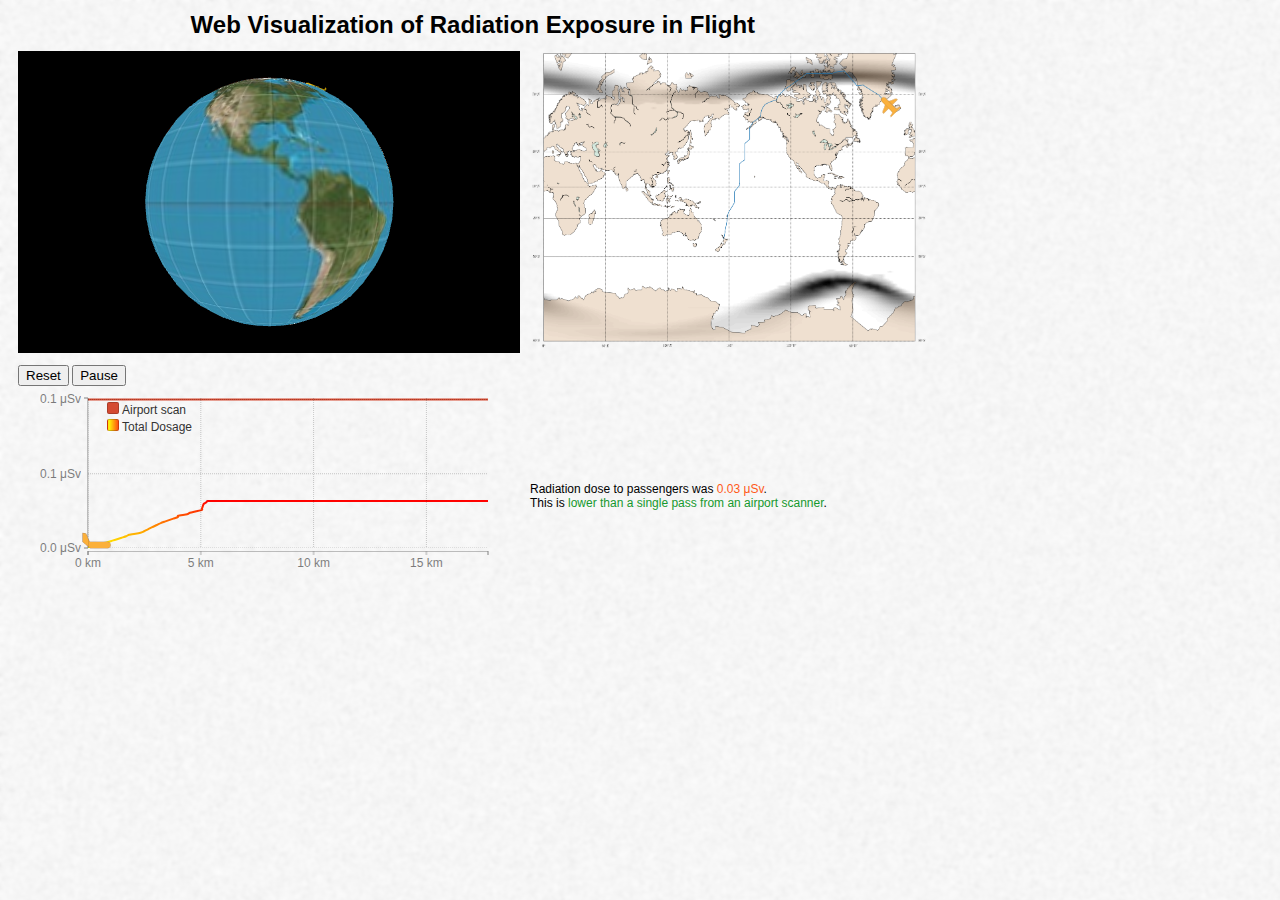
==== commit b0966d3a: "add new index.html" ====
--- a/index.html
+++ b/index.html
@@ -1,740 +1,737 @@
-<!DOCTYPE html>
-<head>
-        <meta http-equiv="X-UA-Compatible" content="chrome=1" />
-		<meta http-equiv="Content-Type" content="text/html;charset=utf-8" />
-		<title>Aviat-ions: In-flight Irradiation Simulation</title>
-		<meta name="author" content="Daniel A. O'Neil">
-		<meta name="copyright" content="? Daniel A. O'Neil" />
-	<style>
-	  p.case { clear: both; border-top: 0px; solid: #fff; }
-	</style>
-	<link rel="stylesheet" type="text/css" href="./thirdparty/x3dom.css" />
-	<!-- <script src="http://10.2.110.232:8080/flightdata" type="text/javascript"></script> -->
-	 <!--<script src="http://10.2.110.231:8080/api/getinfodata" type="text/javascript"></script> -->
-	<!--<script src="./flightdata.json" type="text/javascript"></script>-->
-	<script src="./Data/getinfodata_local.json" type="text/javascript"></script>
-	
-	<link type="text/css" rel="stylesheet" href="./thirdparty/rickshaw/rickshaw.min.css">
-	<script src="./thirdparty/rickshaw/vendor/d3.min.js"></script>
-	<script src="./thirdparty/rickshaw/vendor/d3.layout.min.js"></script>
-	<script src="./thirdparty/rickshaw/rickshaw.min.js"></script>
-	<link type="text/css" rel="stylesheet" href="./styles.css">
-</head>
-<body onload="startUpdate()" style="background-image:url('./Images/bg.png');">
-	<table><tbody>
-	<tr>
-	<td>
-	<h1 style="text-align:center; margin:0;">Web Visualization of Radiation Exposure in Flight</h1>
-	
-	</td>
-	</tr>
-	<tr>
-	<td>
-	
-	<table style="" cellpadding="5"><tbody>
-	
-	<tr>
-	<td>
-	<div class="case" style="width: 500px; height:300px; position:relative;"> 
-		<X3D xmlns="http://www.web3d.org/specifications/x3d-namespace" showStat="false" showLog="false" x="0px" y="0px" width="500px" height="300px">
-          <Scene>
-			<navigationInfo type="TURNTABLE"></navigationInfo>
-			<background DEF='bgnd' transparency='0' skyColor='0.0 0.0 0.0' ></background>
-			<Transform id="theEarth" translation="0 0 0">
-				<Shape>
-                <Appearance>
-                    <ImageTexture url='[data-uri]'/>
-					<!--<ImageTexture url='./EarthImage.jpg'/>-->
-					<Material id='GlobMat' diffuseColor='.0 .0 .0' specularColor='0 0 0' transparency: '0.0'/>					
-                </Appearance>
-                <Sphere radius='0.65'/>
-				</Shape>
-				<Transform id="PlaneXform" translation="0 .65 0">
-					<Transform id="PlaneXformY" rotation="0 1 0 -1.57">
-				<Shape>
-                <Appearance>
-                    <Material id='PlaneMat' diffuseColor='.8 .6 0' emissiveColor='.08 .06 0'/>					
-                </Appearance>
-
-						<IndexedFaceSet solid="false"
-						                normalPerVertex="true"
-						                coordIndex="0 4 5 1 -1 1 5 1969 1970 -1 4 1913 1914 5 -1 5 1914 2159 1969 -1 0 1 6 2 -1 2 6 1240 1241 -1 1 1970 1971 6 -1 6 1971 2110 1240 -1 0 2 7 3 -1 3 7 1984 1985 -1 2 1241 1242 7 -1 7 1242 2035 1984 -1 0 3 8 4 -1 4 8 1912 1913 -1 3 1985 1986 8 -1 8 1986 2135 1912 -1 9 13 14 10 -1 10 14 1254 1253 -1 13 1229 1230 14 -1 14 1230 2037 1254 -1 9 10 15 11 -1 11 15 1777 1778 -1 10 1253 1252 15 -1 15 1252 2042 1777 -1 9 11 16 12 -1 12 16 1279 1280 -1 11 1778 1779 16 -1 16 1779 2044 1279 -1 9 12 17 13 -1 13 17 1228 1229 -1 12 1280 1281 17 -1 17 1281 2043 1228 -1 18 22 23 19 -1 19 23 1957 1958 -1 22 1904 1905 23 -1 23 1905 2149 1957 -1 18 19 24 20 -1 20 24 1243 1244 -1 19 1958 1959 24 -1 24 1959 2085 1243 -1 18 20 25 21 -1 21 25 1987 1988 -1 20 1244 1245 25 -1 25 1245 2036 1987 -1 18 21 26 22 -1 22 26 1903 1904 -1 21 1988 1989 26 -1 26 1989 2136 1903 -1 27 31 32 28 -1 28 32 1914 1913 -1 31 1691 1690 32 -1 32 1690 2159 1914 -1 27 28 33 29 -1 29 33 1773 1772 -1 28 1913 1912 33 -1 33 1912 2135 1773 -1 27 29 34 30 -1 30 34 1236 1235 -1 29 1772 1771 34 -1 34 1771 2033 1236 -1 27 30 35 31 -1 31 35 1692 1691 -1 30 1235 1234 35 -1 35 1234 2101 1692 -1 36 40 41 37 -1 37 41 1905 1904 -1 40 1541 1540 41 -1 41 1540 2149 1905 -1 36 37 42 38 -1 38 42 1776 1775 -1 37 1904 1903 42 -1 42 1903 2136 1776 -1 36 38 43 39 -1 39 43 1248 1247 -1 38 1775 1774 43 -1 43 1774 2034 1248 -1 36 39 44 40 -1 40 44 1542 1541 -1 39 1247 1246 44 -1 44 1246 2082 1542 -1 45 49 50 46 -1 46 50 1416 1415 -1 49 1457 1456 50 -1 50 1456 2029 1416 -1 45 46 51 47 -1 47 51 1255 1256 -1 46 1415 1414 51 -1 51 1414 2056 1255 -1 45 47 52 48 -1 48 52 1260 1259 -1 47 1256 1257 52 -1 52 1257 2077 1260 -1 45 48 53 49 -1 49 53 1458 1457 -1 48 1259 1258 53 -1 53 1258 2075 1458 -1 54 58 59 55 -1 55 59 1497 1496 -1 58 1514 1513 59 -1 59 1513 2079 1497 -1 54 55 60 56 -1 56 60 1263 1262 -1 55 1496 1495 60 -1 60 1495 2038 1263 -1 54 56 61 57 -1 57 61 1266 1265 -1 56 1262 1261 61 -1 61 1261 2039 1266 -1 54 57 62 58 -1 58 62 1515 1514 -1 57 1265 1264 62 -1 62 1264 2078 1515 -1 63 67 68 64 -1 64 68 1278 1277 -1 67 1262 1263 68 -1 68 1263 2038 1278 -1 63 64 69 65 -1 65 69 1272 1271 -1 64 1277 1276 69 -1 69 1276 2040 1272 -1 63 65 70 66 -1 66 70 1275 1274 -1 65 1271 1270 70 -1 70 1270 2041 1275 -1 63 66 71 67 -1 67 71 1261 1262 -1 66 1274 1273 71 -1 71 1273 2039 1261 -1 72 76 77 73 -1 73 77 1474 1475 -1 76 1469 1470 77 -1 77 1470 2076 1474 -1 72 73 78 74 -1 74 78 1282 1283 -1 73 1475 1476 78 -1 78 1476 2075 1282 -1 72 74 79 75 -1 75 79 1252 1253 -1 74 1283 1284 79 -1 79 1284 2042 1252 -1 72 75 80 76 -1 76 80 1468 1469 -1 75 1253 1254 80 -1 80 1254 2037 1468 -1 81 85 86 82 -1 82 86 1879 1880 -1 85 2003 2004 86 -1 86 2004 2148 1879 -1 81 82 87 83 -1 83 87 2007 2006 -1 82 1880 1881 87 -1 87 1881 2143 2007 -1 81 83 88 84 -1 84 88 1446 1445 -1 83 2006 2005 88 -1 88 2005 2060 1446 -1 81 84 89 85 -1 85 89 2002 2003 -1 84 1445 1444 89 -1 89 1444 2086 2002 -1 90 94 95 91 -1 91 95 1932 1931 -1 94 1766 1767 95 -1 95 1767 2132 1932 -1 90 91 96 92 -1 92 96 1782 1781 -1 91 1931 1930 96 -1 96 1930 2138 1782 -1 90 92 97 93 -1 93 97 1296 1295 -1 92 1781 1780 97 -1 97 1780 2046 1296 -1 90 93 98 94 -1 94 98 1765 1766 -1 93 1295 1294 98 -1 98 1294 2026 1765 -1 99 103 104 100 -1 100 104 1882 1883 -1 103 1997 1998 104 -1 104 1998 2155 1882 -1 99 100 105 101 -1 101 105 2001 2000 -1 100 1883 1884 105 -1 105 1884 2142 2001 -1 99 101 106 102 -1 102 106 1419 1418 -1 101 2000 1999 106 -1 106 1999 2059 1419 -1 99 102 107 103 -1 103 107 1996 1997 -1 102 1418 1417 107 -1 107 1417 2122 1996 -1 108 112 113 109 -1 109 113 1380 1379 -1 112 1469 1468 113 -1 113 1468 2037 1380 -1 108 109 114 110 -1 110 114 1489 1490 -1 109 1379 1378 114 -1 114 1378 2065 1489 -1 108 110 115 111 -1 111 115 1473 1472 -1 110 1490 1491 115 -1 115 1491 2083 1473 -1 108 111 116 112 -1 112 116 1470 1469 -1 111 1472 1471 116 -1 116 1471 2076 1470 -1 117 121 122 118 -1 118 122 1365 1364 -1 121 1769 1768 122 -1 122 1768 2052 1365 -1 117 118 123 119 -1 119 123 1519 1520 -1 118 1364 1363 123 -1 123 1363 2074 1519 -1 117 119 124 120 -1 120 124 1414 1415 -1 119 1520 1521 124 -1 124 1521 2056 1414 -1 117 120 125 121 -1 121 125 1770 1769 -1 120 1415 1416 125 -1 125 1416 2029 1770 -1 126 130 131 127 -1 127 131 1491 1490 -1 130 1481 1482 131 -1 131 1482 2083 1491 -1 126 127 132 128 -1 128 132 1332 1331 -1 127 1490 1489 132 -1 132 1489 2065 1332 -1 126 128 133 129 -1 129 133 1410 1409 -1 128 1331 1330 133 -1 133 1330 2066 1410 -1 126 129 134 130 -1 130 134 1480 1481 -1 129 1409 1408 134 -1 134 1408 2077 1480 -1 135 139 140 136 -1 136 140 1830 1829 -1 139 1883 1882 140 -1 140 1882 2155 1830 -1 135 136 141 137 -1 137 141 1327 1328 -1 136 1829 1828 141 -1 141 1828 2109 1327 -1 135 137 142 138 -1 138 142 1789 1790 -1 137 1328 1329 142 -1 142 1329 2055 1789 -1 135 138 143 139 -1 139 143 1884 1883 -1 138 1790 1791 143 -1 143 1791 2142 1884 -1 144 148 149 145 -1 145 149 1809 1808 -1 148 1880 1879 149 -1 149 1879 2148 1809 -1 144 145 150 146 -1 146 150 1336 1337 -1 145 1808 1807 150 -1 150 1807 2084 1336 -1 144 146 151 147 -1 147 151 1792 1793 -1 146 1337 1338 151 -1 151 1338 2057 1792 -1 144 147 152 148 -1 148 152 1881 1880 -1 147 1793 1794 152 -1 152 1794 2143 1881 -1 153 157 158 154 -1 154 158 1986 1985 -1 157 1916 1917 158 -1 158 1917 2135 1986 -1 153 154 159 155 -1 155 159 1810 1811 -1 154 1985 1984 159 -1 159 1984 2035 1810 -1 153 155 160 156 -1 156 160 1962 1961 -1 155 1811 1812 160 -1 160 1812 2087 1962 -1 153 156 161 157 -1 157 161 1915 1916 -1 156 1961 1960 161 -1 161 1960 2150 1915 -1 162 166 167 163 -1 163 167 1512 1511 -1 166 1502 1503 167 -1 167 1503 2081 1512 -1 162 163 168 164 -1 164 168 1345 1346 -1 163 1511 1510 168 -1 168 1510 2080 1345 -1 162 164 169 165 -1 165 169 1342 1343 -1 164 1346 1347 169 -1 169 1347 2062 1342 -1 162 165 170 166 -1 166 170 1501 1502 -1 165 1343 1344 170 -1 170 1344 2061 1501 -1 171 175 176 172 -1 172 176 1344 1343 -1 175 1358 1359 176 -1 176 1359 2061 1344 -1 171 172 177 173 -1 173 177 1354 1355 -1 172 1343 1342 177 -1 177 1342 2062 1354 -1 171 173 178 174 -1 174 178 1351 1352 -1 173 1355 1356 178 -1 178 1356 2064 1351 -1 171 174 179 175 -1 175 179 1357 1358 -1 174 1352 1353 179 -1 179 1353 2063 1357 -1 180 184 185 181 -1 181 185 1477 1478 -1 184 1244 1243 185 -1 185 1243 2085 1477 -1 180 181 186 182 -1 182 186 1444 1445 -1 181 1478 1479 186 -1 186 1479 2086 1444 -1 180 182 187 183 -1 183 187 1321 1322 -1 182 1445 1446 187 -1 187 1446 2060 1321 -1 180 183 188 184 -1 184 188 1245 1244 -1 183 1322 1323 188 -1 188 1323 2036 1245 -1 189 193 194 190 -1 190 194 1390 1391 -1 193 1784 1783 194 -1 194 1783 2027 1390 -1 189 190 195 191 -1 191 195 1396 1397 -1 190 1391 1392 195 -1 195 1392 2054 1396 -1 189 191 196 192 -1 192 196 1459 1460 -1 191 1397 1398 196 -1 196 1398 2073 1459 -1 189 192 197 193 -1 193 197 1785 1784 -1 192 1460 1461 197 -1 197 1461 2049 1785 -1 198 202 203 199 -1 199 203 1806 1805 -1 202 1871 1870 203 -1 203 1870 2147 1806 -1 198 199 204 200 -1 200 204 1372 1373 -1 199 1805 1804 204 -1 204 1804 2050 1372 -1 198 200 205 201 -1 201 205 1798 1799 -1 200 1373 1374 205 -1 205 1374 2069 1798 -1 198 201 206 202 -1 202 206 1872 1871 -1 201 1799 1800 206 -1 206 1800 2145 1872 -1 207 211 212 208 -1 208 212 1297 1298 -1 211 1241 1240 212 -1 212 1240 2110 1297 -1 207 208 213 209 -1 209 213 1417 1418 -1 208 1298 1299 213 -1 213 1299 2122 1417 -1 207 209 214 210 -1 210 214 1801 1802 -1 209 1418 1419 214 -1 214 1419 2059 1801 -1 207 210 215 211 -1 211 215 1242 1241 -1 210 1802 1803 215 -1 215 1803 2035 1242 -1 216 219 220 217 -1 217 220 1945 1946 -1 219 1937 1936 220 -1 220 1936 2032 1945 -1 216 217 221 218 -1 218 221 1384 1385 -1 217 1946 1947 221 -1 221 1947 2058 1384 -1 216 218 222 219 -1 219 222 1938 1937 -1 218 1385 1386 222 -1 222 1386 2031 1938 -1 223 227 228 224 -1 224 228 1471 1472 -1 227 1286 1285 228 -1 228 1285 2076 1471 -1 223 224 229 225 -1 225 229 1333 1334 -1 224 1472 1473 229 -1 229 1473 2083 1333 -1 223 225 230 226 -1 226 230 1392 1391 -1 225 1334 1335 230 -1 230 1335 2054 1392 -1 223 226 231 227 -1 227 231 1287 1286 -1 226 1391 1390 231 -1 231 1390 2027 1287 -1 232 236 237 233 -1 233 237 1264 1265 -1 236 1508 1507 237 -1 237 1507 2078 1264 -1 232 233 238 234 -1 234 238 1399 1400 -1 233 1265 1266 238 -1 238 1266 2039 1399 -1 232 234 239 235 -1 235 239 1347 1346 -1 234 1400 1401 239 -1 239 1401 2062 1347 -1 232 235 240 236 -1 236 240 1509 1508 -1 235 1346 1345 240 -1 240 1345 2080 1509 -1 241 245 246 242 -1 242 246 1795 1796 -1 245 1778 1777 246 -1 246 1777 2042 1795 -1 241 242 247 243 -1 243 247 1393 1394 -1 242 1796 1797 247 -1 247 1797 2066 1393 -1 241 243 248 244 -1 244 248 1462 1463 -1 243 1394 1395 248 -1 248 1395 2070 1462 -1 241 244 249 245 -1 245 249 1779 1778 -1 244 1463 1464 249 -1 249 1464 2044 1779 -1 250 254 255 251 -1 251 255 1870 1871 -1 254 2009 2010 255 -1 255 2010 2147 1870 -1 250 251 256 252 -1 252 256 2013 2012 -1 251 1871 1872 256 -1 256 1872 2145 2013 -1 250 252 257 253 -1 253 257 1398 1397 -1 252 2012 2011 257 -1 257 2011 2073 1398 -1 250 253 258 254 -1 254 258 2008 2009 -1 253 1397 1396 258 -1 258 1396 2054 2008 -1 259 263 264 260 -1 260 264 1465 1466 -1 263 1229 1228 264 -1 264 1228 2043 1465 -1 259 260 265 261 -1 261 265 1339 1340 -1 260 1466 1467 265 -1 265 1467 2067 1339 -1 259 261 266 262 -1 262 266 1378 1379 -1 261 1340 1341 266 -1 266 1341 2065 1378 -1 259 262 267 263 -1 263 267 1230 1229 -1 262 1379 1380 267 -1 267 1380 2037 1230 -1 268 272 273 269 -1 269 273 1464 1463 -1 272 1280 1279 273 -1 273 1279 2044 1464 -1 268 269 274 270 -1 270 274 1450 1451 -1 269 1463 1462 274 -1 274 1462 2070 1450 -1 268 270 275 271 -1 271 275 1467 1466 -1 270 1451 1452 275 -1 275 1452 2067 1467 -1 268 271 276 272 -1 272 276 1281 1280 -1 271 1466 1465 276 -1 276 1465 2043 1281 -1 277 281 282 278 -1 278 282 1267 1268 -1 281 1505 1504 282 -1 282 1504 2079 1267 -1 277 278 283 279 -1 279 283 1420 1421 -1 278 1268 1269 283 -1 283 1269 2026 1420 -1 277 279 284 280 -1 280 284 1350 1349 -1 279 1421 1422 284 -1 284 1422 2050 1350 -1 277 280 285 281 -1 281 285 1506 1505 -1 280 1349 1348 285 -1 285 1348 2081 1506 -1 286 290 291 287 -1 287 291 1246 1247 -1 290 1538 1537 291 -1 291 1537 2082 1246 -1 286 287 292 288 -1 288 292 1413 1412 -1 287 1247 1248 292 -1 292 1248 2034 1413 -1 286 288 293 289 -1 289 293 1338 1337 -1 288 1412 1411 293 -1 293 1411 2057 1338 -1 286 289 294 290 -1 290 294 1539 1538 -1 289 1337 1336 294 -1 294 1336 2084 1539 -1 295 299 300 296 -1 296 300 1288 1289 -1 299 1433 1434 300 -1 300 1434 2030 1288 -1 295 296 301 297 -1 297 301 1429 1430 -1 296 1289 1290 301 -1 301 1290 2045 1429 -1 295 297 302 298 -1 298 302 1368 1367 -1 297 1430 1431 302 -1 302 1431 2068 1368 -1 295 298 303 299 -1 299 303 1432 1433 -1 298 1367 1366 303 -1 303 1366 2053 1432 -1 304 308 309 305 -1 305 309 1231 1232 -1 308 1436 1437 309 -1 309 1437 2048 1231 -1 304 305 310 306 -1 306 310 1404 1403 -1 305 1232 1233 310 -1 310 1233 2028 1404 -1 304 306 311 307 -1 307 311 1326 1325 -1 306 1403 1402 311 -1 311 1402 2051 1326 -1 304 307 312 308 -1 308 312 1435 1436 -1 307 1325 1324 312 -1 312 1324 2071 1435 -1 313 317 318 314 -1 314 318 1270 1271 -1 317 1442 1443 318 -1 318 1443 2041 1270 -1 313 314 319 315 -1 315 319 1438 1439 -1 314 1271 1272 319 -1 319 1272 2040 1438 -1 313 315 320 316 -1 316 320 1353 1352 -1 315 1439 1440 320 -1 320 1440 2063 1353 -1 313 316 321 317 -1 317 321 1441 1442 -1 316 1352 1351 321 -1 321 1351 2064 1441 -1 322 326 327 323 -1 323 327 1560 1559 -1 326 1535 1534 327 -1 327 1534 2087 1560 -1 322 323 328 324 -1 324 328 1755 1754 -1 323 1559 1558 328 -1 328 1558 2126 1755 -1 322 324 329 325 -1 325 329 1656 1655 -1 324 1754 1753 329 -1 329 1753 2123 1656 -1 322 325 330 326 -1 326 330 1536 1535 -1 325 1655 1654 330 -1 330 1654 2094 1536 -1 331 335 336 332 -1 332 336 1234 1235 -1 335 1673 1672 336 -1 336 1672 2101 1234 -1 331 332 337 333 -1 333 337 1428 1427 -1 332 1235 1236 337 -1 337 1236 2033 1428 -1 331 333 338 334 -1 334 338 1329 1328 -1 333 1427 1426 338 -1 338 1426 2055 1329 -1 331 334 339 335 -1 335 339 1674 1673 -1 334 1328 1327 339 -1 339 1327 2109 1674 -1 340 344 345 341 -1 341 345 1273 1274 -1 344 1400 1399 345 -1 345 1399 2039 1273 -1 340 341 346 342 -1 342 346 1443 1442 -1 341 1274 1275 346 -1 346 1275 2041 1443 -1 340 342 347 343 -1 343 347 1356 1355 -1 342 1442 1441 347 -1 347 1441 2064 1356 -1 340 343 348 344 -1 344 348 1401 1400 -1 343 1355 1354 348 -1 348 1354 2062 1401 -1 349 353 354 350 -1 350 354 1294 1295 -1 353 1421 1420 354 -1 354 1420 2026 1294 -1 349 350 355 351 -1 351 355 1449 1448 -1 350 1295 1296 355 -1 355 1296 2046 1449 -1 349 351 356 352 -1 352 356 1374 1373 -1 351 1448 1447 356 -1 356 1447 2069 1374 -1 349 352 357 353 -1 353 357 1422 1421 -1 352 1373 1372 357 -1 357 1372 2050 1422 -1 358 362 363 359 -1 359 363 1276 1277 -1 362 1439 1438 363 -1 363 1438 2040 1276 -1 358 359 364 360 -1 360 364 1425 1424 -1 359 1277 1278 364 -1 364 1278 2038 1425 -1 358 360 365 361 -1 361 365 1359 1358 -1 360 1424 1423 365 -1 365 1423 2061 1359 -1 358 361 366 362 -1 362 366 1440 1439 -1 361 1358 1357 366 -1 366 1357 2063 1440 -1 367 371 372 368 -1 368 372 1885 1886 -1 371 2000 2001 372 -1 372 2001 2142 1885 -1 367 368 373 369 -1 369 373 1975 1976 -1 368 1886 1887 373 -1 373 1887 2160 1975 -1 367 369 374 370 -1 370 374 1608 1607 -1 369 1976 1977 374 -1 374 1977 2161 1608 -1 367 370 375 371 -1 371 375 1999 2000 -1 370 1607 1606 375 -1 375 1606 2059 1999 -1 376 380 381 377 -1 377 381 1548 1547 -1 380 1811 1810 381 -1 381 1810 2035 1548 -1 376 377 382 378 -1 378 382 1758 1757 -1 377 1547 1546 382 -1 382 1546 2128 1758 -1 376 378 383 379 -1 379 383 1558 1559 -1 378 1757 1756 383 -1 383 1756 2126 1558 -1 376 379 384 380 -1 380 384 1812 1811 -1 379 1559 1560 384 -1 384 1560 2087 1812 -1 385 388 389 386 -1 386 389 1237 1238 -1 388 1517 1516 389 -1 389 1516 2032 1237 -1 385 386 390 387 -1 387 390 1434 1433 -1 386 1238 1239 390 -1 390 1239 2030 1434 -1 385 387 391 388 -1 388 391 1518 1517 -1 387 1433 1432 391 -1 391 1432 2053 1518 -1 392 396 397 393 -1 393 397 1386 1385 -1 396 1301 1300 397 -1 397 1300 2031 1386 -1 392 393 398 394 -1 394 398 1453 1454 -1 393 1385 1384 398 -1 398 1384 2058 1453 -1 392 394 399 395 -1 395 399 1407 1406 -1 394 1454 1455 399 -1 399 1455 2072 1407 -1 392 395 400 396 -1 396 400 1302 1301 -1 395 1406 1405 400 -1 400 1405 2047 1302 -1 401 405 406 402 -1 402 406 1534 1535 -1 405 1487 1486 406 -1 406 1486 2087 1534 -1 401 402 407 403 -1 403 407 1483 1484 -1 402 1535 1536 407 -1 407 1536 2094 1483 -1 401 403 408 404 -1 404 408 1479 1478 -1 403 1484 1485 408 -1 408 1485 2086 1479 -1 401 404 409 405 -1 405 409 1488 1487 -1 404 1478 1477 409 -1 409 1477 2085 1488 -1 410 414 415 411 -1 411 415 1341 1340 -1 414 1331 1332 415 -1 415 1332 2065 1341 -1 410 411 416 412 -1 412 416 1452 1451 -1 411 1340 1339 416 -1 416 1339 2067 1452 -1 410 412 417 413 -1 413 417 1395 1394 -1 412 1451 1450 417 -1 417 1450 2070 1395 -1 410 413 418 414 -1 414 418 1330 1331 -1 413 1394 1393 418 -1 418 1393 2066 1330 -1 419 423 424 420 -1 420 424 1258 1259 -1 423 1283 1282 424 -1 424 1282 2075 1258 -1 419 420 425 421 -1 421 425 1408 1409 -1 420 1259 1260 425 -1 425 1260 2077 1408 -1 419 421 426 422 -1 422 426 1797 1796 -1 421 1409 1410 426 -1 426 1410 2066 1797 -1 419 422 427 423 -1 423 427 1284 1283 -1 422 1796 1795 427 -1 427 1795 2042 1284 -1 428 432 433 429 -1 429 433 1303 1304 -1 432 1430 1429 433 -1 433 1429 2045 1303 -1 428 429 434 430 -1 430 434 1437 1436 -1 429 1304 1305 434 -1 434 1305 2048 1437 -1 428 430 435 431 -1 431 435 1383 1382 -1 430 1436 1435 435 -1 435 1435 2071 1383 -1 428 431 436 432 -1 432 436 1431 1430 -1 431 1382 1381 436 -1 436 1381 2068 1431 -1 437 441 442 438 -1 438 442 1221 1220 -1 441 1286 1287 442 -1 442 1287 2027 1221 -1 437 438 443 439 -1 439 443 1456 1457 -1 438 1220 1219 443 -1 443 1219 2029 1456 -1 437 439 444 440 -1 440 444 1476 1475 -1 439 1457 1458 444 -1 444 1458 2075 1476 -1 437 440 445 441 -1 441 445 1285 1286 -1 440 1475 1474 445 -1 445 1474 2076 1285 -1 446 450 451 447 -1 447 451 1867 1868 -1 450 2015 2016 451 -1 451 2016 2151 1867 -1 446 447 452 448 -1 448 452 2004 2003 -1 447 1868 1869 452 -1 452 1869 2148 2004 -1 446 448 453 449 -1 449 453 1485 1484 -1 448 2003 2002 453 -1 453 2002 2086 1485 -1 446 449 454 450 -1 450 454 2014 2015 -1 449 1484 1483 454 -1 454 1483 2094 2014 -1 455 459 460 456 -1 456 460 1960 1961 -1 459 1865 1866 460 -1 460 1866 2150 1960 -1 455 456 461 457 -1 457 461 1486 1487 -1 456 1961 1962 461 -1 461 1962 2087 1486 -1 455 457 462 458 -1 458 462 1959 1958 -1 457 1487 1488 462 -1 462 1488 2085 1959 -1 455 458 463 459 -1 459 463 1864 1865 -1 458 1958 1957 463 -1 463 1957 2149 1864 -1 464 468 469 465 -1 465 469 1335 1334 -1 468 1787 1788 469 -1 469 1788 2054 1335 -1 464 465 470 466 -1 466 470 1482 1481 -1 465 1334 1333 470 -1 470 1333 2083 1482 -1 464 466 471 467 -1 467 471 1257 1256 -1 466 1481 1480 471 -1 471 1480 2077 1257 -1 464 467 472 468 -1 468 472 1786 1787 -1 467 1256 1255 472 -1 472 1255 2056 1786 -1 473 477 478 474 -1 474 478 1495 1496 -1 477 1424 1425 478 -1 478 1425 2038 1495 -1 473 474 479 475 -1 475 479 1504 1505 -1 474 1496 1497 479 -1 479 1497 2079 1504 -1 473 475 480 476 -1 476 480 1503 1502 -1 475 1505 1506 480 -1 480 1506 2081 1503 -1 473 476 481 477 -1 477 481 1423 1424 -1 476 1502 1501 481 -1 481 1501 2061 1423 -1 482 486 487 483 -1 483 487 1492 1493 -1 486 1403 1404 487 -1 487 1404 2028 1492 -1 482 483 488 484 -1 484 488 1507 1508 -1 483 1493 1494 488 -1 488 1494 2078 1507 -1 482 484 489 485 -1 485 489 1500 1499 -1 484 1508 1509 489 -1 489 1509 2080 1500 -1 482 485 490 486 -1 486 490 1402 1403 -1 485 1499 1498 490 -1 490 1498 2051 1402 -1 491 495 496 492 -1 492 496 1314 1313 -1 495 1349 1350 496 -1 496 1350 2050 1314 -1 491 492 497 493 -1 493 497 1498 1499 -1 492 1313 1312 497 -1 497 1312 2051 1498 -1 491 493 498 494 -1 494 498 1510 1511 -1 493 1499 1500 498 -1 498 1500 2080 1510 -1 491 494 499 495 -1 495 499 1348 1349 -1 494 1511 1512 499 -1 499 1512 2081 1348 -1 500 504 505 501 -1 501 505 1269 1268 -1 504 1217 1218 505 -1 505 1218 2026 1269 -1 500 501 506 502 -1 502 506 1513 1514 -1 501 1268 1267 506 -1 506 1267 2079 1513 -1 500 502 507 503 -1 503 507 1494 1493 -1 502 1514 1515 507 -1 507 1515 2078 1494 -1 500 503 508 504 -1 504 508 1216 1217 -1 503 1493 1492 508 -1 508 1492 2028 1216 -1 509 513 514 510 -1 510 514 1650 1649 -1 513 1748 1749 514 -1 514 1749 2127 1650 -1 509 510 515 511 -1 511 515 1813 1814 -1 510 1649 1648 515 -1 515 1648 2095 1813 -1 509 511 516 512 -1 512 516 1678 1679 -1 511 1814 1815 516 -1 516 1815 2097 1678 -1 509 512 517 513 -1 513 517 1747 1748 -1 512 1679 1680 517 -1 517 1680 2125 1747 -1 518 522 523 519 -1 519 523 1522 1523 -1 522 1562 1561 523 -1 523 1561 2088 1522 -1 518 519 524 520 -1 520 524 1537 1538 -1 519 1523 1524 524 -1 524 1524 2082 1537 -1 518 520 525 521 -1 521 525 1530 1529 -1 520 1538 1539 525 -1 525 1539 2084 1530 -1 518 521 526 522 -1 522 526 1563 1562 -1 521 1529 1528 526 -1 526 1528 2089 1563 -1 527 531 532 528 -1 528 532 1818 1817 -1 531 1868 1867 532 -1 532 1867 2151 1818 -1 527 528 533 529 -1 529 533 1528 1529 -1 528 1817 1816 533 -1 533 1816 2089 1528 -1 527 529 534 530 -1 530 534 1807 1808 -1 529 1529 1530 534 -1 534 1530 2084 1807 -1 527 530 535 531 -1 531 535 1869 1868 -1 530 1808 1809 535 -1 535 1809 2148 1869 -1 536 540 541 537 -1 537 541 1866 1865 -1 540 1556 1555 541 -1 541 1555 2150 1866 -1 536 537 542 538 -1 538 542 1540 1541 -1 537 1865 1864 542 -1 542 1864 2149 1540 -1 536 538 543 539 -1 539 543 1524 1523 -1 538 1541 1542 543 -1 543 1542 2082 1524 -1 536 539 544 540 -1 540 544 1557 1556 -1 539 1523 1522 544 -1 544 1522 2088 1557 -1 545 549 550 546 -1 546 550 1917 1916 -1 549 1772 1773 550 -1 550 1773 2135 1917 -1 545 546 551 547 -1 547 551 1555 1556 -1 546 1916 1915 551 -1 551 1915 2150 1555 -1 545 547 552 548 -1 548 552 1551 1550 -1 547 1556 1557 552 -1 552 1557 2088 1551 -1 545 548 553 549 -1 549 553 1771 1772 -1 548 1550 1549 553 -1 553 1549 2033 1771 -1 554 558 559 555 -1 555 559 1791 1790 -1 558 1886 1885 559 -1 559 1885 2142 1791 -1 554 555 560 556 -1 556 560 1759 1760 -1 555 1790 1789 560 -1 560 1789 2055 1759 -1 554 556 561 557 -1 557 561 1764 1763 -1 556 1760 1761 561 -1 561 1761 2131 1764 -1 554 557 562 558 -1 558 562 1887 1886 -1 557 1763 1762 562 -1 562 1762 2160 1887 -1 563 567 568 564 -1 564 568 1740 1739 -1 567 1700 1701 568 -1 568 1701 2116 1740 -1 563 564 569 565 -1 565 569 1579 1580 -1 564 1739 1738 569 -1 569 1738 2115 1579 -1 563 565 570 566 -1 566 570 1578 1577 -1 565 1580 1581 570 -1 570 1581 2093 1578 -1 563 566 571 567 -1 567 571 1699 1700 -1 566 1577 1576 571 -1 571 1576 2092 1699 -1 572 576 577 573 -1 573 577 1627 1628 -1 576 1601 1600 577 -1 577 1600 2103 1627 -1 572 573 578 574 -1 574 578 1837 1838 -1 573 1628 1629 578 -1 578 1629 2111 1837 -1 572 574 579 575 -1 575 579 1833 1832 -1 574 1838 1839 579 -1 579 1839 2112 1833 -1 572 575 580 576 -1 576 580 1602 1601 -1 575 1832 1831 580 -1 580 1831 2104 1602 -1 581 585 586 582 -1 582 586 1570 1571 -1 585 1568 1569 586 -1 586 1569 2090 1570 -1 581 582 587 583 -1 583 587 1576 1577 -1 582 1571 1572 587 -1 587 1572 2092 1576 -1 581 583 588 584 -1 584 588 1575 1574 -1 583 1577 1578 588 -1 588 1578 2093 1575 -1 581 584 589 585 -1 585 589 1567 1568 -1 584 1574 1573 589 -1 589 1573 2091 1567 -1 590 594 595 591 -1 591 595 1734 1733 -1 594 1706 1707 595 -1 595 1707 2118 1734 -1 590 591 596 592 -1 592 596 1701 1700 -1 591 1733 1732 596 -1 596 1732 2116 1701 -1 590 592 597 593 -1 593 597 1572 1571 -1 592 1700 1699 597 -1 597 1699 2092 1572 -1 590 593 598 594 -1 594 598 1705 1706 -1 593 1571 1570 598 -1 598 1570 2090 1705 -1 599 603 604 600 -1 600 604 1728 1727 -1 603 1712 1713 604 -1 604 1713 2120 1728 -1 599 600 605 601 -1 601 605 1707 1706 -1 600 1727 1726 605 -1 605 1726 2118 1707 -1 599 601 606 602 -1 602 606 1569 1568 -1 601 1706 1705 606 -1 606 1705 2090 1569 -1 599 602 607 603 -1 603 607 1711 1712 -1 602 1568 1567 607 -1 607 1567 2091 1711 -1 608 612 613 609 -1 609 613 1722 1721 -1 612 1580 1579 613 -1 613 1579 2115 1722 -1 608 609 614 610 -1 610 614 1713 1712 -1 609 1721 1720 614 -1 614 1720 2120 1713 -1 608 610 615 611 -1 611 615 1573 1574 -1 610 1712 1711 615 -1 615 1711 2091 1573 -1 608 611 616 612 -1 612 616 1581 1580 -1 611 1574 1575 616 -1 616 1575 2093 1581 -1 617 621 622 618 -1 618 622 1831 1832 -1 621 1595 1594 622 -1 622 1594 2104 1831 -1 617 618 623 619 -1 619 623 1624 1625 -1 618 1832 1833 623 -1 623 1833 2112 1624 -1 617 619 624 620 -1 620 624 1632 1631 -1 619 1625 1626 624 -1 624 1626 2113 1632 -1 617 620 625 621 -1 621 625 1596 1595 -1 620 1631 1630 625 -1 625 1630 2105 1596 -1 626 630 631 627 -1 627 631 1521 1520 -1 630 1955 1956 631 -1 631 1956 2056 1521 -1 626 627 632 628 -1 628 632 1950 1949 -1 627 1520 1519 632 -1 632 1519 2074 1950 -1 626 628 633 629 -1 629 633 1896 1895 -1 628 1949 1948 633 -1 633 1948 2146 1896 -1 626 629 634 630 -1 630 634 1954 1955 -1 629 1895 1894 634 -1 634 1894 2140 1954 -1 635 639 640 636 -1 636 640 1944 1943 -1 639 1307 1308 640 -1 640 1308 2052 1944 -1 635 636 641 637 -1 637 641 1902 1901 -1 636 1943 1942 641 -1 641 1942 2139 1902 -1 635 637 642 638 -1 638 642 1939 1940 -1 637 1901 1900 642 -1 642 1900 2137 1939 -1 635 638 643 639 -1 639 643 1306 1307 -1 638 1940 1941 643 -1 643 1941 2047 1306 -1 644 648 649 645 -1 645 649 1788 1787 -1 648 2009 2008 649 -1 649 2008 2054 1788 -1 644 645 650 646 -1 646 650 1956 1955 -1 645 1787 1786 650 -1 650 1786 2056 1956 -1 644 646 651 647 -1 647 651 1893 1892 -1 646 1955 1954 651 -1 651 1954 2140 1893 -1 644 647 652 648 -1 648 652 2010 2009 -1 647 1892 1891 652 -1 652 1891 2147 2010 -1 653 657 658 654 -1 654 658 1972 1973 -1 657 1850 1851 658 -1 658 1851 2156 1972 -1 653 654 659 655 -1 655 659 1600 1601 -1 654 1973 1974 659 -1 659 1974 2103 1600 -1 653 655 660 656 -1 656 660 1968 1967 -1 655 1601 1602 660 -1 660 1602 2104 1968 -1 653 656 661 657 -1 657 661 1849 1850 -1 656 1967 1966 661 -1 661 1966 2157 1849 -1 662 666 667 663 -1 663 667 1966 1967 -1 666 1847 1848 667 -1 667 1848 2157 1966 -1 662 663 668 664 -1 664 668 1594 1595 -1 663 1967 1968 668 -1 668 1968 2104 1594 -1 662 664 669 665 -1 665 669 1965 1964 -1 664 1595 1596 669 -1 669 1596 2105 1965 -1 662 665 670 666 -1 666 670 1846 1847 -1 665 1964 1963 670 -1 670 1963 2158 1846 -1 671 676 677 672 -1 672 677 1654 1655 -1 676 1526 1527 677 -1 677 1527 2094 1654 -1 671 672 678 673 -1 673 678 1377 1376 -1 672 1655 1656 678 -1 678 1656 2123 1377 -1 671 673 679 674 -1 674 679 1597 1598 -1 673 1376 1375 679 -1 679 1375 2130 1597 -1 671 674 680 675 -1 675 680 1606 1607 -1 674 1598 1599 680 -1 680 1599 2059 1606 -1 671 675 681 676 -1 676 681 1525 1526 -1 675 1607 1608 681 -1 681 1608 2161 1525 -1 682 686 687 683 -1 683 687 1599 1598 -1 686 1802 1801 687 -1 687 1801 2059 1599 -1 682 683 688 684 -1 684 688 1746 1745 -1 683 1598 1597 688 -1 688 1597 2130 1746 -1 682 684 689 685 -1 685 689 1546 1547 -1 684 1745 1744 689 -1 689 1744 2128 1546 -1 682 685 690 686 -1 686 690 1803 1802 -1 685 1547 1548 690 -1 690 1548 2035 1803 -1 691 695 696 692 -1 692 696 1609 1610 -1 695 1448 1449 696 -1 696 1449 2046 1609 -1 691 692 697 693 -1 693 697 1663 1664 -1 692 1610 1611 697 -1 697 1611 2098 1663 -1 691 693 698 694 -1 694 698 1635 1634 -1 693 1664 1665 698 -1 698 1665 2106 1635 -1 691 694 699 695 -1 695 699 1447 1448 -1 694 1634 1633 699 -1 699 1633 2069 1447 -1 700 704 705 701 -1 701 705 1612 1613 -1 704 1664 1663 705 -1 705 1663 2098 1612 -1 700 701 706 702 -1 702 706 1666 1667 -1 701 1613 1614 706 -1 706 1614 2099 1666 -1 700 702 707 703 -1 703 707 1638 1637 -1 702 1667 1668 707 -1 707 1668 2107 1638 -1 700 703 708 704 -1 704 708 1665 1664 -1 703 1637 1636 708 -1 708 1636 2106 1665 -1 709 713 714 710 -1 710 714 1615 1616 -1 713 1667 1666 714 -1 714 1666 2099 1615 -1 709 710 715 711 -1 711 715 1669 1670 -1 710 1616 1617 715 -1 715 1617 2100 1669 -1 709 711 716 712 -1 712 716 1641 1640 -1 711 1670 1671 716 -1 716 1671 2108 1641 -1 709 712 717 713 -1 713 717 1668 1667 -1 712 1640 1639 717 -1 717 1639 2107 1668 -1 718 722 723 719 -1 719 723 1618 1619 -1 722 1670 1669 723 -1 723 1669 2100 1618 -1 718 719 724 720 -1 720 724 1672 1673 -1 719 1619 1620 724 -1 724 1620 2101 1672 -1 718 720 725 721 -1 721 725 1644 1643 -1 720 1673 1674 725 -1 725 1674 2109 1644 -1 718 721 726 722 -1 722 726 1671 1670 -1 721 1643 1642 726 -1 726 1642 2108 1671 -1 727 731 732 728 -1 728 732 1800 1799 -1 731 1874 1873 732 -1 732 1873 2145 1800 -1 727 728 733 729 -1 729 733 1633 1634 -1 728 1799 1798 733 -1 733 1798 2069 1633 -1 727 729 734 730 -1 730 734 1819 1820 -1 729 1634 1635 734 -1 734 1635 2106 1819 -1 727 730 735 731 -1 731 735 1875 1874 -1 730 1820 1821 735 -1 735 1821 2152 1875 -1 736 740 741 737 -1 737 741 1821 1820 -1 740 1859 1858 741 -1 741 1858 2152 1821 -1 736 737 742 738 -1 738 742 1636 1637 -1 737 1820 1819 742 -1 742 1819 2106 1636 -1 736 738 743 739 -1 739 743 1822 1823 -1 738 1637 1638 743 -1 743 1638 2107 1822 -1 736 739 744 740 -1 740 744 1860 1859 -1 739 1823 1824 744 -1 744 1824 2153 1860 -1 745 749 750 746 -1 746 750 1824 1823 -1 749 1856 1855 750 -1 750 1855 2153 1824 -1 745 746 751 747 -1 747 751 1639 1640 -1 746 1823 1822 751 -1 751 1822 2107 1639 -1 745 747 752 748 -1 748 752 1825 1826 -1 747 1640 1641 752 -1 752 1641 2108 1825 -1 745 748 753 749 -1 749 753 1857 1856 -1 748 1826 1827 753 -1 753 1827 2154 1857 -1 754 758 759 755 -1 755 759 1827 1826 -1 758 1853 1852 759 -1 759 1852 2154 1827 -1 754 755 760 756 -1 756 760 1642 1643 -1 755 1826 1825 760 -1 760 1825 2108 1642 -1 754 756 761 757 -1 757 761 1828 1829 -1 756 1643 1644 761 -1 761 1644 2109 1828 -1 754 757 762 758 -1 758 762 1854 1853 -1 757 1829 1830 762 -1 762 1830 2155 1854 -1 763 767 768 764 -1 764 768 1899 1898 -1 767 1781 1782 768 -1 768 1782 2138 1899 -1 763 764 769 765 -1 765 769 1681 1682 -1 764 1898 1897 769 -1 769 1897 2156 1681 -1 763 765 770 766 -1 766 770 1611 1610 -1 765 1682 1683 770 -1 770 1683 2098 1611 -1 763 766 771 767 -1 767 771 1780 1781 -1 766 1610 1609 771 -1 771 1609 2046 1780 -1 772 776 777 773 -1 773 777 1851 1850 -1 776 1682 1681 777 -1 777 1681 2156 1851 -1 772 773 778 774 -1 774 778 1684 1685 -1 773 1850 1849 778 -1 778 1849 2157 1684 -1 772 774 779 775 -1 775 779 1614 1613 -1 774 1685 1686 779 -1 779 1686 2099 1614 -1 772 775 780 776 -1 776 780 1683 1682 -1 775 1613 1612 780 -1 780 1612 2098 1683 -1 781 785 786 782 -1 782 786 1848 1847 -1 785 1685 1684 786 -1 786 1684 2157 1848 -1 781 782 787 783 -1 783 787 1687 1688 -1 782 1847 1846 787 -1 787 1846 2158 1687 -1 781 783 788 784 -1 784 788 1617 1616 -1 783 1688 1689 788 -1 788 1689 2100 1617 -1 781 784 789 785 -1 785 789 1686 1685 -1 784 1616 1615 789 -1 789 1615 2099 1686 -1 790 794 795 791 -1 791 795 1845 1844 -1 794 1688 1687 795 -1 795 1687 2158 1845 -1 790 791 796 792 -1 792 796 1690 1691 -1 791 1844 1843 796 -1 796 1843 2159 1690 -1 790 792 797 793 -1 793 797 1620 1619 -1 792 1691 1692 797 -1 797 1692 2101 1620 -1 790 793 798 794 -1 794 798 1689 1688 -1 793 1619 1618 798 -1 798 1618 2100 1689 -1 799 804 805 800 -1 800 805 1554 1553 -1 804 1694 1693 805 -1 805 1693 2089 1554 -1 799 800 806 801 -1 801 806 1761 1760 -1 800 1553 1552 806 -1 806 1552 2131 1761 -1 799 801 807 802 -1 802 807 1590 1589 -1 801 1760 1759 807 -1 807 1759 2055 1590 -1 799 802 808 803 -1 803 808 1717 1718 -1 802 1589 1588 808 -1 808 1588 2121 1717 -1 799 803 809 804 -1 804 809 1695 1694 -1 803 1718 1719 809 -1 809 1719 2114 1695 -1 810 814 815 811 -1 811 815 1719 1718 -1 814 1697 1696 815 -1 815 1696 2114 1719 -1 810 811 816 812 -1 812 816 1716 1715 -1 811 1718 1717 816 -1 816 1717 2121 1716 -1 810 812 817 813 -1 813 817 1720 1721 -1 812 1715 1714 817 -1 817 1714 2120 1720 -1 810 813 818 814 -1 814 818 1698 1697 -1 813 1721 1722 818 -1 818 1722 2115 1698 -1 819 823 824 820 -1 820 824 1426 1427 -1 823 1589 1590 824 -1 824 1590 2055 1426 -1 819 820 825 821 -1 821 825 1587 1586 -1 820 1427 1428 825 -1 825 1428 2033 1587 -1 819 821 826 822 -1 822 826 1723 1724 -1 821 1586 1585 826 -1 826 1585 2119 1723 -1 819 822 827 823 -1 823 827 1588 1589 -1 822 1724 1725 827 -1 827 1725 2121 1588 -1 828 832 833 829 -1 829 833 1725 1724 -1 832 1715 1716 833 -1 833 1716 2121 1725 -1 828 829 834 830 -1 830 834 1710 1709 -1 829 1724 1723 834 -1 834 1723 2119 1710 -1 828 830 835 831 -1 831 835 1726 1727 -1 830 1709 1708 835 -1 835 1708 2118 1726 -1 828 831 836 832 -1 832 836 1714 1715 -1 831 1727 1728 836 -1 836 1728 2120 1714 -1 837 841 842 838 -1 838 842 1549 1550 -1 841 1586 1587 842 -1 842 1587 2033 1549 -1 837 838 843 839 -1 839 843 1584 1583 -1 838 1550 1551 843 -1 843 1551 2088 1584 -1 837 839 844 840 -1 840 844 1729 1730 -1 839 1583 1582 844 -1 844 1582 2117 1729 -1 837 840 845 841 -1 841 845 1585 1586 -1 840 1730 1731 845 -1 845 1731 2119 1585 -1 846 850 851 847 -1 847 851 1731 1730 -1 850 1709 1710 851 -1 851 1710 2119 1731 -1 846 847 852 848 -1 848 852 1704 1703 -1 847 1730 1729 852 -1 852 1729 2117 1704 -1 846 848 853 849 -1 849 853 1732 1733 -1 848 1703 1702 853 -1 853 1702 2116 1732 -1 846 849 854 850 -1 850 854 1708 1709 -1 849 1733 1734 854 -1 854 1734 2118 1708 -1 855 859 860 856 -1 856 860 1561 1562 -1 859 1583 1584 860 -1 860 1584 2088 1561 -1 855 856 861 857 -1 857 861 1693 1694 -1 856 1562 1563 861 -1 861 1563 2089 1693 -1 855 857 862 858 -1 858 862 1735 1736 -1 857 1694 1695 862 -1 862 1695 2114 1735 -1 855 858 863 859 -1 859 863 1582 1583 -1 858 1736 1737 863 -1 863 1737 2117 1582 -1 864 868 869 865 -1 865 869 1737 1736 -1 868 1703 1704 869 -1 869 1704 2117 1737 -1 864 865 870 866 -1 866 870 1696 1697 -1 865 1736 1735 870 -1 870 1735 2114 1696 -1 864 866 871 867 -1 867 871 1738 1739 -1 866 1697 1698 871 -1 871 1698 2115 1738 -1 864 867 872 868 -1 868 872 1702 1703 -1 867 1739 1740 872 -1 872 1740 2116 1702 -1 873 877 878 874 -1 874 878 1362 1361 -1 877 1949 1950 878 -1 878 1950 2074 1362 -1 873 874 879 875 -1 875 879 1953 1952 -1 874 1361 1360 879 -1 879 1360 2072 1953 -1 873 875 880 876 -1 876 880 1878 1877 -1 875 1952 1951 880 -1 880 1951 2144 1878 -1 873 876 881 877 -1 877 881 1948 1949 -1 876 1877 1876 881 -1 881 1876 2146 1948 -1 882 886 887 883 -1 883 887 1455 1454 -1 886 1952 1953 887 -1 887 1953 2072 1455 -1 882 883 888 884 -1 884 888 1983 1982 -1 883 1454 1453 888 -1 888 1453 2058 1983 -1 882 884 889 885 -1 885 889 1890 1889 -1 884 1982 1981 889 -1 889 1981 2141 1890 -1 882 885 890 886 -1 886 890 1951 1952 -1 885 1889 1888 890 -1 890 1888 2144 1951 -1 891 895 896 892 -1 892 896 1941 1940 -1 895 1301 1302 896 -1 896 1302 2047 1941 -1 891 892 897 893 -1 893 897 1920 1919 -1 892 1940 1939 897 -1 897 1939 2137 1920 -1 891 893 898 894 -1 894 898 1933 1934 -1 893 1919 1918 898 -1 898 1918 2134 1933 -1 891 894 899 895 -1 895 899 1300 1301 -1 894 1934 1935 899 -1 899 1935 2031 1300 -1 900 904 905 901 -1 901 905 1323 1322 -1 904 1988 1987 905 -1 905 1987 2036 1323 -1 900 901 906 902 -1 902 906 2005 2006 -1 901 1322 1321 906 -1 906 1321 2060 2005 -1 900 902 907 903 -1 903 907 1908 1907 -1 902 2006 2007 907 -1 907 2007 2143 1908 -1 900 903 908 904 -1 904 908 1989 1988 -1 903 1907 1906 908 -1 908 1906 2136 1989 -1 909 913 914 910 -1 910 914 1980 1979 -1 913 1769 1770 914 -1 914 1770 2029 1980 -1 909 910 915 911 -1 911 915 1926 1925 -1 910 1979 1978 915 -1 915 1978 2133 1926 -1 909 911 916 912 -1 912 916 1942 1943 -1 911 1925 1924 916 -1 916 1924 2139 1942 -1 909 912 917 913 -1 913 917 1768 1769 -1 912 1943 1944 917 -1 917 1944 2052 1768 -1 918 921 922 919 -1 919 922 1947 1946 -1 921 1982 1983 922 -1 922 1983 2058 1947 -1 918 919 923 920 -1 920 923 1911 1910 -1 919 1946 1945 923 -1 923 1945 2032 1911 -1 918 920 924 921 -1 921 924 1981 1982 -1 920 1910 1909 924 -1 924 1909 2141 1981 -1 925 929 930 926 -1 926 930 1861 1862 -1 929 1976 1975 930 -1 930 1975 2160 1861 -1 925 926 931 927 -1 927 931 2016 2015 -1 926 1862 1863 931 -1 931 1863 2151 2016 -1 925 927 932 928 -1 928 932 1527 1526 -1 927 2015 2014 932 -1 932 2014 2094 1527 -1 925 928 933 929 -1 929 933 1977 1976 -1 928 1526 1525 933 -1 933 1525 2161 1977 -1 934 938 939 935 -1 935 939 1659 1658 -1 938 1754 1755 939 -1 939 1755 2126 1659 -1 934 935 940 936 -1 936 940 1752 1751 -1 935 1658 1657 940 -1 940 1657 2125 1752 -1 934 936 941 937 -1 937 941 1647 1646 -1 936 1751 1750 941 -1 941 1750 2124 1647 -1 934 937 942 938 -1 938 942 1753 1754 -1 937 1646 1645 942 -1 942 1645 2123 1753 -1 943 947 948 944 -1 944 948 1873 1874 -1 947 2012 2013 948 -1 948 2013 2145 1873 -1 943 944 949 945 -1 945 949 2019 2018 -1 944 1874 1875 949 -1 949 1875 2152 2019 -1 943 945 950 946 -1 946 950 1623 1622 -1 945 2018 2017 950 -1 950 2017 2111 1623 -1 943 946 951 947 -1 947 951 2011 2012 -1 946 1622 1621 951 -1 951 1621 2073 2011 -1 952 956 957 953 -1 953 957 1762 1763 -1 956 1862 1861 957 -1 957 1861 2160 1762 -1 952 953 958 954 -1 954 958 1552 1553 -1 953 1763 1764 958 -1 958 1764 2131 1552 -1 952 954 959 955 -1 955 959 1816 1817 -1 954 1553 1554 959 -1 959 1554 2089 1816 -1 952 955 960 956 -1 956 960 1863 1862 -1 955 1817 1818 960 -1 960 1818 2151 1863 -1 961 965 966 962 -1 962 966 1858 1859 -1 965 2018 2019 966 -1 966 2019 2152 1858 -1 961 962 967 963 -1 963 967 2022 2021 -1 962 1859 1860 967 -1 967 1860 2153 2022 -1 961 963 968 964 -1 964 968 1839 1838 -1 963 2021 2020 968 -1 968 2020 2112 1839 -1 961 964 969 965 -1 965 969 2017 2018 -1 964 1838 1837 969 -1 969 1837 2111 2017 -1 970 974 975 971 -1 971 975 1855 1856 -1 974 2021 2022 975 -1 975 2022 2153 1855 -1 970 971 976 972 -1 972 976 2025 2024 -1 971 1856 1857 976 -1 976 1857 2154 2025 -1 970 972 977 973 -1 973 977 1626 1625 -1 972 2024 2023 977 -1 977 2023 2113 1626 -1 970 973 978 974 -1 974 978 2020 2021 -1 973 1625 1624 978 -1 978 1624 2112 2020 -1 979 983 984 980 -1 980 984 1963 1964 -1 983 1844 1845 984 -1 984 1845 2158 1963 -1 979 980 985 981 -1 981 985 1840 1841 -1 980 1964 1965 985 -1 985 1965 2105 1840 -1 979 981 986 982 -1 982 986 1971 1970 -1 981 1841 1842 986 -1 986 1842 2110 1971 -1 979 982 987 983 -1 983 987 1843 1844 -1 982 1970 1969 987 -1 987 1969 2159 1843 -1 988 992 993 989 -1 989 993 1645 1646 -1 992 1376 1377 993 -1 993 1377 2123 1645 -1 988 989 994 990 -1 990 994 1743 1742 -1 989 1646 1647 994 -1 994 1647 2124 1743 -1 988 990 995 991 -1 991 995 1651 1652 -1 990 1742 1741 995 -1 995 1741 2129 1651 -1 988 991 996 992 -1 992 996 1375 1376 -1 991 1652 1653 996 -1 996 1653 2130 1375 -1 997 1001 1002 998 -1 998 1002 1653 1652 -1 1001 1745 1746 1002 -1 1002 1746 2130 1653 -1 997 998 1003 999 -1 999 1003 1605 1604 -1 998 1652 1651 1003 -1 1003 1651 2129 1605 -1 997 999 1004 1000 -1 1000 1004 1675 1676 -1 999 1604 1603 1004 -1 1004 1603 2127 1675 -1 997 1000 1005 1001 -1 1001 1005 1744 1745 -1 1000 1676 1677 1005 -1 1005 1677 2128 1744 -1 1006 1009 1010 1007 -1 1007 1010 1935 1934 -1 1009 1937 1938 1010 -1 1010 1938 2031 1935 -1 1006 1007 1011 1008 -1 1008 1011 1923 1922 -1 1007 1934 1933 1011 -1 1011 1933 2134 1923 -1 1006 1008 1012 1009 -1 1009 1012 1936 1937 -1 1008 1922 1921 1012 -1 1012 1921 2032 1936 -1 1013 1017 1018 1014 -1 1014 1018 1662 1661 -1 1017 1604 1605 1018 -1 1018 1605 2129 1662 -1 1013 1014 1019 1015 -1 1015 1019 1531 1532 -1 1014 1661 1660 1019 -1 1019 1660 2096 1531 -1 1013 1015 1020 1016 -1 1016 1020 1648 1649 -1 1015 1532 1533 1020 -1 1020 1533 2095 1648 -1 1013 1016 1021 1017 -1 1017 1021 1603 1604 -1 1016 1649 1650 1021 -1 1021 1650 2127 1603 -1 1022 1026 1027 1023 -1 1023 1027 1461 1460 -1 1026 1592 1591 1027 -1 1027 1591 2049 1461 -1 1022 1023 1028 1024 -1 1024 1028 1621 1622 -1 1023 1460 1459 1028 -1 1028 1459 2073 1621 -1 1022 1024 1029 1025 -1 1025 1029 1629 1628 -1 1024 1622 1623 1029 -1 1029 1623 2111 1629 -1 1022 1025 1030 1026 -1 1026 1030 1593 1592 -1 1025 1628 1627 1030 -1 1030 1627 2103 1593 -1 1031 1035 1036 1032 -1 1032 1036 1405 1406 -1 1035 1307 1306 1036 -1 1036 1306 2047 1405 -1 1031 1032 1037 1033 -1 1033 1037 1360 1361 -1 1032 1406 1407 1037 -1 1037 1407 2072 1360 -1 1031 1033 1038 1034 -1 1034 1038 1363 1364 -1 1033 1361 1362 1038 -1 1038 1362 2074 1363 -1 1031 1034 1039 1035 -1 1035 1039 1308 1307 -1 1034 1364 1365 1039 -1 1039 1365 2052 1308 -1 1040 1044 1045 1041 -1 1041 1045 1677 1676 -1 1044 1757 1758 1045 -1 1045 1758 2128 1677 -1 1040 1041 1046 1042 -1 1042 1046 1749 1748 -1 1041 1676 1675 1046 -1 1046 1675 2127 1749 -1 1040 1042 1047 1043 -1 1043 1047 1657 1658 -1 1042 1748 1747 1047 -1 1047 1747 2125 1657 -1 1040 1043 1048 1044 -1 1044 1048 1756 1757 -1 1043 1658 1659 1048 -1 1048 1659 2126 1756 -1 1049 1053 1054 1050 -1 1050 1054 1389 1388 -1 1053 1382 1383 1054 -1 1054 1383 2071 1389 -1 1049 1050 1055 1051 -1 1051 1055 1876 1877 -1 1050 1388 1387 1055 -1 1055 1387 2146 1876 -1 1049 1051 1056 1052 -1 1052 1056 1369 1370 -1 1051 1877 1878 1056 -1 1056 1878 2144 1369 -1 1049 1052 1057 1053 -1 1053 1057 1381 1382 -1 1052 1370 1371 1057 -1 1057 1371 2068 1381 -1 1058 1062 1063 1059 -1 1059 1063 1533 1532 -1 1062 1814 1813 1063 -1 1063 1813 2095 1533 -1 1058 1059 1064 1060 -1 1060 1064 1543 1544 -1 1059 1532 1531 1064 -1 1064 1531 2096 1543 -1 1058 1060 1065 1061 -1 1061 1065 1251 1250 -1 1060 1544 1545 1065 -1 1065 1545 2102 1251 -1 1058 1061 1066 1062 -1 1062 1066 1815 1814 -1 1061 1250 1249 1066 -1 1066 1249 2097 1815 -1 1067 1071 1072 1068 -1 1068 1072 1992 1991 -1 1071 1898 1899 1072 -1 1072 1899 2138 1992 -1 1067 1068 1073 1069 -1 1069 1073 1591 1592 -1 1068 1991 1990 1073 -1 1073 1990 2049 1591 -1 1067 1069 1074 1070 -1 1070 1074 1974 1973 -1 1069 1592 1593 1074 -1 1074 1593 2103 1974 -1 1067 1070 1075 1071 -1 1071 1075 1897 1898 -1 1070 1973 1972 1075 -1 1075 1972 2156 1897 -1 1076 1080 1081 1077 -1 1077 1081 1993 1994 -1 1080 1220 1221 1081 -1 1081 1221 2027 1993 -1 1076 1077 1082 1078 -1 1078 1082 1929 1928 -1 1077 1994 1995 1082 -1 1082 1995 2132 1929 -1 1076 1078 1083 1079 -1 1079 1083 1978 1979 -1 1078 1928 1927 1083 -1 1083 1927 2133 1978 -1 1076 1079 1084 1080 -1 1080 1084 1219 1220 -1 1079 1979 1980 1084 -1 1084 1980 2029 1219 -1 1085 1089 1090 1086 -1 1086 1090 1371 1370 -1 1089 1367 1368 1090 -1 1090 1368 2068 1371 -1 1085 1086 1091 1087 -1 1087 1091 1888 1889 -1 1086 1370 1369 1091 -1 1091 1369 2144 1888 -1 1085 1087 1092 1088 -1 1088 1092 1318 1319 -1 1087 1889 1890 1092 -1 1092 1890 2141 1318 -1 1085 1088 1093 1089 -1 1089 1093 1366 1367 -1 1088 1319 1320 1093 -1 1093 1320 2053 1366 -1 1094 1098 1099 1095 -1 1095 1099 1804 1805 -1 1098 1313 1314 1099 -1 1099 1314 2050 1804 -1 1094 1095 1100 1096 -1 1096 1100 1891 1892 -1 1095 1805 1806 1100 -1 1100 1806 2147 1891 -1 1094 1096 1101 1097 -1 1097 1101 1315 1316 -1 1096 1892 1893 1101 -1 1101 1893 2140 1315 -1 1094 1097 1102 1098 -1 1098 1102 1312 1313 -1 1097 1316 1317 1102 -1 1102 1317 2051 1312 -1 1103 1107 1108 1104 -1 1104 1108 1317 1316 -1 1107 1325 1326 1108 -1 1108 1326 2051 1317 -1 1103 1104 1109 1105 -1 1105 1109 1894 1895 -1 1104 1316 1315 1109 -1 1109 1315 2140 1894 -1 1103 1105 1110 1106 -1 1106 1110 1387 1388 -1 1105 1895 1896 1110 -1 1110 1896 2146 1387 -1 1103 1106 1111 1107 -1 1107 1111 1324 1325 -1 1106 1388 1389 1111 -1 1111 1389 2071 1324 -1 1112 1116 1117 1113 -1 1113 1117 1852 1853 -1 1116 2024 2025 1117 -1 1117 2025 2154 1852 -1 1112 1113 1118 1114 -1 1114 1118 1998 1997 -1 1113 1853 1854 1118 -1 1118 1854 2155 1998 -1 1112 1114 1119 1115 -1 1115 1119 1836 1835 -1 1114 1997 1996 1119 -1 1119 1996 2122 1836 -1 1112 1115 1120 1116 -1 1116 1120 2023 2024 -1 1115 1835 1834 1120 -1 1120 1834 2113 2023 -1 1121 1125 1126 1122 -1 1122 1126 1305 1304 -1 1125 1310 1311 1126 -1 1126 1311 2048 1305 -1 1121 1122 1127 1123 -1 1123 1127 1293 1292 -1 1122 1304 1303 1127 -1 1127 1303 2045 1293 -1 1121 1123 1128 1124 -1 1124 1128 1900 1901 -1 1123 1292 1291 1128 -1 1128 1291 2137 1900 -1 1121 1124 1129 1125 -1 1125 1129 1309 1310 -1 1124 1901 1902 1129 -1 1129 1902 2139 1309 -1 1130 1134 1135 1131 -1 1131 1135 1680 1679 -1 1134 1751 1752 1135 -1 1135 1752 2125 1680 -1 1130 1131 1136 1132 -1 1132 1136 1249 1250 -1 1131 1679 1678 1136 -1 1136 1678 2097 1249 -1 1130 1132 1137 1133 -1 1133 1137 1566 1565 -1 1132 1250 1251 1137 -1 1137 1251 2102 1566 -1 1130 1133 1138 1134 -1 1134 1138 1750 1751 -1 1133 1565 1564 1138 -1 1138 1564 2124 1750 -1 1139 1143 1144 1140 -1 1140 1144 1774 1775 -1 1143 1412 1413 1144 -1 1144 1413 2034 1774 -1 1139 1140 1145 1141 -1 1141 1145 1906 1907 -1 1140 1775 1776 1145 -1 1145 1776 2136 1906 -1 1139 1141 1146 1142 -1 1142 1146 1794 1793 -1 1141 1907 1908 1146 -1 1146 1908 2143 1794 -1 1139 1142 1147 1143 -1 1143 1147 1411 1412 -1 1142 1793 1792 1147 -1 1147 1792 2057 1411 -1 1148 1151 1152 1149 -1 1149 1152 1320 1319 -1 1151 1517 1518 1152 -1 1152 1518 2053 1320 -1 1148 1149 1153 1150 -1 1150 1153 1909 1910 -1 1149 1319 1318 1153 -1 1153 1318 2141 1909 -1 1148 1150 1154 1151 -1 1151 1154 1516 1517 -1 1150 1910 1911 1154 -1 1154 1911 2032 1516 -1 1155 1159 1160 1156 -1 1156 1160 1630 1631 -1 1159 1841 1840 1160 -1 1160 1840 2105 1630 -1 1155 1156 1161 1157 -1 1157 1161 1834 1835 -1 1156 1631 1632 1161 -1 1161 1632 2113 1834 -1 1155 1157 1162 1158 -1 1158 1162 1299 1298 -1 1157 1835 1836 1162 -1 1162 1836 2122 1299 -1 1155 1158 1163 1159 -1 1159 1163 1842 1841 -1 1158 1298 1297 1163 -1 1163 1297 2110 1842 -1 1164 1168 1169 1165 -1 1165 1169 1564 1565 -1 1168 1742 1743 1169 -1 1169 1743 2124 1564 -1 1164 1165 1170 1166 -1 1166 1170 1545 1544 -1 1165 1565 1566 1170 -1 1170 1566 2102 1545 -1 1164 1166 1171 1167 -1 1167 1171 1660 1661 -1 1166 1544 1543 1171 -1 1171 1543 2096 1660 -1 1164 1167 1172 1168 -1 1168 1172 1741 1742 -1 1167 1661 1662 1172 -1 1172 1662 2129 1741 -1 1173 1177 1178 1174 -1 1174 1178 1290 1289 -1 1177 1292 1293 1178 -1 1178 1293 2045 1290 -1 1173 1174 1179 1175 -1 1175 1179 1227 1226 -1 1174 1289 1288 1179 -1 1179 1288 2030 1227 -1 1173 1175 1180 1176 -1 1176 1180 1918 1919 -1 1175 1226 1225 1180 -1 1180 1225 2134 1918 -1 1173 1176 1181 1177 -1 1177 1181 1291 1292 -1 1176 1919 1920 1181 -1 1181 1920 2137 1291 -1 1182 1185 1186 1183 -1 1183 1186 1239 1238 -1 1185 1226 1227 1186 -1 1186 1227 2030 1239 -1 1182 1183 1187 1184 -1 1184 1187 1921 1922 -1 1183 1238 1237 1187 -1 1187 1237 2032 1921 -1 1182 1184 1188 1185 -1 1185 1188 1225 1226 -1 1184 1922 1923 1188 -1 1188 1923 2134 1225 -1 1189 1193 1194 1190 -1 1190 1194 1233 1232 -1 1193 1223 1224 1194 -1 1194 1224 2028 1233 -1 1189 1190 1195 1191 -1 1191 1195 1311 1310 -1 1190 1232 1231 1195 -1 1195 1231 2048 1311 -1 1189 1191 1196 1192 -1 1192 1196 1924 1925 -1 1191 1310 1309 1196 -1 1196 1309 2139 1924 -1 1189 1192 1197 1193 -1 1193 1197 1222 1223 -1 1192 1925 1926 1197 -1 1197 1926 2133 1222 -1 1198 1202 1203 1199 -1 1199 1203 1218 1217 -1 1202 1766 1765 1203 -1 1203 1765 2026 1218 -1 1198 1199 1204 1200 -1 1200 1204 1224 1223 -1 1199 1217 1216 1204 -1 1204 1216 2028 1224 -1 1198 1200 1205 1201 -1 1201 1205 1927 1928 -1 1200 1223 1222 1205 -1 1205 1222 2133 1927 -1 1198 1201 1206 1202 -1 1202 1206 1767 1766 -1 1201 1928 1929 1206 -1 1206 1929 2132 1767 -1 1207 1211 1212 1208 -1 1208 1212 1995 1994 -1 1211 1931 1932 1212 -1 1212 1932 2132 1995 -1 1207 1208 1213 1209 -1 1209 1213 1783 1784 -1 1208 1994 1993 1213 -1 1213 1993 2027 1783 -1 1207 1209 1214 1210 -1 1210 1214 1990 1991 -1 1209 1784 1785 1214 -1 1214 1785 2049 1990 -1 1207 1210 1215 1211 -1 1211 1215 1930 1931 -1 1210 1991 1992 1215 -1 1215 1992 2138 1930 -1 "
-						                >
-							<Coordinate DEF="coords_ME_Plane_001"
-							            point="0.051808 -0.001398 -0.005236 0.049838 -0.001843 -0.005246 0.051809 -0.000483 -0.007467 0.053758 -0.000942 -0.005166 0.051807 -0.001899 -0.002695 0.049838 -0.002229 -0.002707 0.049838 -0.001054 -0.007446 0.053763 0.000128 -0.007476 0.053756 -0.001568 -0.002638 0.004188 0.002573 -0.051206 0.003319 0.002316 -0.047783 0.002020 0.002485 -0.050189 0.005029 0.002850 -0.053457 0.006328 0.002804 -0.052166 0.005824 0.002603 -0.048742 0.000814 0.002201 -0.046824 0.003210 0.002785 -0.052423 0.006733 0.003017 -0.054260 0.067529 0.004667 -0.001216 0.066389 0.002691 -0.001486 0.067476 0.005553 -0.001724 0.068546 0.007136 -0.000968 0.067547 0.004330 -0.000628 0.066392 0.002262 -0.000766 0.066378 0.003742 -0.002114 0.068402 0.007726 -0.001380 0.068593 0.006937 -0.000499 0.051808 -0.001398 0.005236 0.051807 -0.001899 0.002695 0.053758 -0.000942 0.005166 0.051809 -0.000483 0.007467 0.049838 -0.001843 0.005246 0.049838 -0.002229 0.002707 0.053756 -0.001568 0.002638 0.053763 0.000128 0.007476 0.049838 -0.001054 0.007446 0.067529 0.004667 0.001216 0.067547 0.004330 0.000628 0.068546 0.007136 0.000968 0.067476 0.005553 0.001724 0.066389 0.002691 0.001486 0.066392 0.002262 0.000766 0.068593 0.006937 0.000499 0.068402 0.007726 0.001380 0.066378 0.003742 0.002114 -0.005964 0.003672 -0.010416 -0.006463 0.003684 -0.009487 -0.005463 0.005437 -0.010425 -0.005797 0.003637 -0.012360 -0.005463 0.001908 -0.010425 -0.005989 0.001519 -0.009412 -0.005989 0.005848 -0.009412 -0.005288 0.005081 -0.012404 -0.005288 0.002197 -0.012404 0.001920 0.001549 0.029327 0.004950 0.001840 0.029916 0.002141 0.001829 0.036491 -0.001110 0.001528 0.028739 0.001846 0.001192 0.022401 0.004904 0.001453 0.022851 0.005088 0.002144 0.037223 -0.000806 0.001741 0.035759 -0.001211 0.001252 0.021952 0.004188 0.002573 0.051206 0.006328 0.002804 0.052166 0.005029 0.002850 0.053457 0.002020 0.002485 0.050189 0.003319 0.002316 0.047783 0.005824 0.002603 0.048742 0.006733 0.003017 0.054260 0.003210 0.002785 0.052423 0.000814 0.002201 0.046824 0.001920 0.001549 -0.029327 0.001846 0.001192 -0.022402 -0.001110 0.001528 -0.028739 0.002141 0.001829 -0.036491 0.004950 0.001840 -0.029916 0.004904 0.001453 -0.022851 -0.001211 0.001252 -0.021952 -0.000806 0.001741 -0.035759 0.005088 0.002144 -0.037223 0.066131 0.023455 -0.001148 0.065886 0.024129 -0.000590 0.067190 0.023443 -0.000851 0.066436 0.022140 -0.001643 0.065081 0.022691 -0.001536 0.064760 0.023335 -0.000794 0.067047 0.024130 -0.000431 0.067344 0.022191 -0.001247 0.065479 0.021377 -0.002175 0.012973 -0.002583 0.004879 0.012966 -0.002779 0.002513 0.014753 -0.002577 0.004892 0.012994 -0.001994 0.006950 0.010945 -0.002600 0.004873 0.010916 -0.002779 0.002494 0.014753 -0.002779 0.002525 0.014753 -0.001971 0.006943 0.011030 -0.002061 0.007019 0.051764 0.009991 -0.005258 0.051760 0.010149 -0.002708 0.053582 0.010033 -0.005255 0.051775 0.009515 -0.007492 0.049838 0.009967 -0.005246 0.049838 0.010146 -0.002707 0.053568 0.010157 -0.002689 0.053625 0.009661 -0.007573 0.049838 0.009430 -0.007446 0.009495 0.003797 -0.030798 0.009509 0.003841 -0.038321 0.008990 0.004524 -0.030700 0.009490 0.003754 -0.023525 0.008990 0.003038 -0.030700 0.009018 0.003217 -0.038199 0.009018 0.004424 -0.038199 0.008981 0.004668 -0.023450 0.008981 0.002820 -0.023450 -0.011514 0.003684 -0.008904 -0.014111 0.003684 -0.008869 -0.011459 0.006130 -0.008630 -0.009241 0.003684 -0.008976 -0.011459 0.001238 -0.008630 -0.014111 0.001260 -0.008583 -0.014111 0.006107 -0.008583 -0.009021 0.006197 -0.008739 -0.009021 0.001170 -0.008739 0.001920 0.005576 -0.029327 0.004950 0.005473 -0.029916 0.002141 0.005248 -0.036491 -0.001110 0.005411 -0.028739 0.001846 0.006014 -0.022401 0.004904 0.005874 -0.022851 0.005088 0.005175 -0.037223 -0.000806 0.005094 -0.035759 -0.001211 0.005833 -0.021952 0.051764 0.009991 0.005258 0.049838 0.009967 0.005246 0.051775 0.009515 0.007492 0.053582 0.010033 0.005255 0.051760 0.010149 0.002708 0.049838 0.010146 0.002707 0.049838 0.009430 0.007446 0.053625 0.009661 0.007573 0.053568 0.010157 0.002689 0.066131 0.023455 0.001148 0.065081 0.022691 0.001536 0.066436 0.022140 0.001643 0.067190 0.023443 0.000851 0.065886 0.024129 0.000590 0.064760 0.023335 0.000794 0.065479 0.021377 0.002175 0.067344 0.022191 0.001247 0.067047 0.024130 0.000431 0.059316 -0.000299 -0.004007 0.057554 -0.000383 -0.004539 0.059329 0.000784 -0.005881 0.060888 -0.000243 -0.003470 0.059311 -0.001040 -0.002030 0.057552 -0.001128 -0.002297 0.057560 0.000751 -0.006668 0.060935 0.000902 -0.005137 0.060873 -0.000997 -0.001749 0.001920 0.005576 0.029327 0.001846 0.006014 0.022402 -0.001110 0.005411 0.028739 0.002141 0.005248 0.036491 0.004950 0.005473 0.029916 0.004904 0.005874 0.022851 -0.001211 0.005833 0.021952 -0.000806 0.005094 0.035759 0.005088 0.005175 0.037223 0.004188 0.004799 0.051206 0.003319 0.004890 0.047783 0.002020 0.004692 0.050189 0.005029 0.004698 0.053457 0.006328 0.004756 0.052166 0.005824 0.004844 0.048742 0.000814 0.004764 0.046824 0.003210 0.004611 0.052423 0.006733 0.004658 0.054260 0.067213 0.013556 -0.002353 0.066246 0.012345 -0.003022 0.067012 0.017022 -0.002264 0.068088 0.014655 -0.001773 0.067330 0.010126 -0.002307 0.066323 0.008712 -0.002907 0.066099 0.016025 -0.002942 0.067834 0.017668 -0.001715 0.068188 0.011595 -0.001781 0.013171 0.003684 -0.009792 0.011738 0.003684 -0.009886 0.013122 0.006130 -0.009486 0.014753 0.003684 -0.009783 0.013122 0.001238 -0.009486 0.011540 0.001170 -0.009607 0.011540 0.006197 -0.009607 0.014753 0.006107 -0.009468 0.014753 0.001260 -0.009468 0.012973 0.009950 0.004879 0.010945 0.009967 0.004873 0.012994 0.009361 0.006950 0.014753 0.009945 0.004892 0.012966 0.010146 0.002513 0.010916 0.010146 0.002494 0.011030 0.009428 0.007019 0.014753 0.009339 0.006943 0.014753 0.010146 0.002525 0.051720 0.004861 -0.010557 0.049838 0.004394 -0.010492 0.051741 0.006888 -0.010229 0.053408 0.005407 -0.010672 0.051752 0.002766 -0.010217 0.049838 0.002177 -0.010153 0.049838 0.006566 -0.010153 0.053492 0.007304 -0.010378 0.053536 0.003433 -0.010332 -0.042313 0.003684 -0.003859 -0.043179 0.004794 -0.003444 -0.040460 0.003684 -0.004600 -0.043179 0.002573 -0.003444 -0.045099 0.003684 -0.002474 -0.040678 0.005434 -0.004372 -0.040678 0.001933 -0.004372 0.009601 0.003687 -0.011515 0.009490 0.003698 -0.013666 0.009106 0.005447 -0.011452 0.009934 0.003684 -0.010488 0.009106 0.001926 -0.011452 0.008981 0.002270 -0.013622 0.008981 0.005122 -0.013622 0.009482 0.005848 -0.010349 0.009482 0.001519 -0.010349 -0.005655 0.003329 0.027856 -0.005150 0.002477 0.027954 -0.005227 0.003237 0.034661 -0.005150 0.004212 0.027954 -0.005797 0.003452 0.021278 -0.005288 0.002457 0.021353 -0.004736 0.002492 0.034783 -0.004736 0.004021 0.034783 -0.005288 0.004467 0.021353 -0.001156 0.003451 -0.048727 -0.002944 0.003301 -0.045387 -0.000825 0.003974 -0.048866 0.000786 0.003618 -0.051132 -0.000825 0.002953 -0.048866 -0.002527 0.002726 -0.045546 -0.002527 0.003916 -0.045546 0.000969 0.004040 -0.051179 0.000969 0.003195 -0.051179 0.012973 0.009950 -0.004879 0.012966 0.010146 -0.002513 0.014753 0.009945 -0.004892 0.012994 0.009361 -0.006950 0.010945 0.009967 -0.004873 0.010916 0.010146 -0.002494 0.014753 0.010146 -0.002525 0.014753 0.009339 -0.006943 0.011030 0.009428 -0.007019 0.009533 0.003921 -0.053686 0.009272 0.003930 -0.055782 0.009173 0.004288 -0.053489 0.009582 0.003905 -0.050180 0.009173 0.003523 -0.053489 0.008975 0.003589 -0.055504 0.008975 0.004247 -0.055504 0.009165 0.004319 -0.050020 0.009165 0.003451 -0.050020 0.006273 0.003910 -0.055962 0.004608 0.003860 -0.054655 0.006133 0.004259 -0.055682 0.007659 0.003930 -0.056708 0.006133 0.003531 -0.055682 0.004536 0.003485 -0.054468 0.004536 0.004201 -0.054468 0.007469 0.004247 -0.056368 0.007469 0.003589 -0.056368 0.009601 0.003687 0.011515 0.009106 0.001926 0.011452 0.009934 0.003684 0.010488 0.009106 0.005447 0.011452 0.009490 0.003698 0.013666 0.008981 0.002270 0.013622 0.009482 0.001519 0.010349 0.009482 0.005848 0.010349 0.008981 0.005122 0.013622 0.067213 0.013556 0.002353 0.067330 0.010126 0.002307 0.068088 0.014655 0.001773 0.067012 0.017022 0.002264 0.066246 0.012345 0.003022 0.066323 0.008712 0.002907 0.068188 0.011595 0.001781 0.067834 0.017668 0.001715 0.066099 0.016025 0.002942 -0.033691 0.003684 0.006694 -0.033702 0.001294 0.006474 -0.031559 0.003684 0.007190 -0.033702 0.006074 0.006474 -0.035761 0.003684 0.006113 -0.035805 0.001395 0.005899 -0.031559 0.001260 0.006958 -0.031559 0.006107 0.006958 -0.035805 0.005973 0.005899 -0.011514 0.003684 0.008904 -0.011459 0.001238 0.008630 -0.009241 0.003684 0.008976 -0.011459 0.006130 0.008630 -0.014111 0.003684 0.008869 -0.014111 0.001260 0.008583 -0.009021 0.001170 0.008739 -0.009021 0.006197 0.008739 -0.014111 0.006107 0.008583 0.006273 0.003910 0.055962 0.006133 0.003531 0.055682 0.007659 0.003930 0.056708 0.006133 0.004259 0.055682 0.004608 0.003860 0.054655 0.004536 0.003485 0.054468 0.007469 0.003589 0.056368 0.007469 0.004247 0.056368 0.004536 0.004201 0.054468 0.062808 0.007368 -0.009841 0.062600 0.006141 -0.009594 0.062786 0.007706 -0.011366 0.062591 0.008574 -0.010124 0.062910 0.007164 -0.008509 0.062723 0.005497 -0.008091 0.062568 0.006742 -0.011222 0.062557 0.008666 -0.011543 0.062731 0.008758 -0.008860 0.051720 0.004861 0.010557 0.051752 0.002766 0.010217 0.053408 0.005407 0.010672 0.051741 0.006888 0.010229 0.049838 0.004394 0.010492 0.049838 0.002177 0.010153 0.053536 0.003433 0.010332 0.053492 0.007304 0.010378 0.049838 0.006566 0.010153 -0.001156 0.003451 0.048727 -0.000825 0.002953 0.048866 0.000786 0.003618 0.051132 -0.000825 0.003974 0.048866 -0.002944 0.003301 0.045387 -0.002527 0.002726 0.045546 0.000969 0.003195 0.051179 0.000969 0.004040 0.051179 -0.002527 0.003916 0.045546 0.013171 0.003684 0.009792 0.013122 0.001238 0.009486 0.014753 0.003684 0.009783 0.013122 0.006130 0.009486 0.011738 0.003684 0.009886 0.011540 0.001170 0.009607 0.014753 0.001260 0.009468 0.014753 0.006107 0.009468 0.011540 0.006197 0.009607 0.009533 0.003921 0.053686 0.009173 0.003523 0.053489 0.009582 0.003905 0.050180 0.009173 0.004288 0.053489 0.009272 0.003930 0.055782 0.008975 0.003589 0.055504 0.009165 0.003451 0.050020 0.009165 0.004319 0.050020 0.008975 0.004247 0.055504 0.057860 0.010282 -0.004771 0.057819 0.010305 -0.002451 0.058872 0.010496 -0.004528 0.057978 0.010238 -0.006828 0.056652 0.010160 -0.005009 0.056613 0.010201 -0.002555 0.058848 0.010551 -0.002348 0.058930 0.010438 -0.006373 0.056769 0.010037 -0.007257 0.059401 0.004356 -0.010237 0.057987 0.004513 -0.010747 0.059409 0.005293 -0.011497 0.060795 0.004543 -0.009787 0.059377 0.003241 -0.008971 0.057807 0.003353 -0.009746 0.058047 0.005448 -0.011743 0.060769 0.005456 -0.011286 0.060881 0.003440 -0.008283 -0.042313 0.003684 0.003859 -0.043179 0.002573 0.003444 -0.040460 0.003684 0.004600 -0.043179 0.004794 0.003444 -0.045099 0.003684 0.002474 -0.040678 0.001933 0.004372 -0.040678 0.005434 0.004372 -0.033691 0.003684 -0.006694 -0.035761 0.003684 -0.006113 -0.033702 0.006074 -0.006474 -0.031559 0.003684 -0.007190 -0.033702 0.001294 -0.006474 -0.035805 0.001395 -0.005899 -0.035805 0.005973 -0.005899 -0.031559 0.006107 -0.006958 -0.031559 0.001260 -0.006958 0.063963 0.008746 -0.005359 0.063478 0.007836 -0.006292 0.063885 0.011806 -0.005494 0.064569 0.009861 -0.004523 0.063944 0.005696 -0.004909 0.063397 0.005201 -0.005748 0.063380 0.010417 -0.006552 0.064488 0.013303 -0.004559 0.064572 0.006447 -0.004195 0.004188 0.004799 -0.051206 0.006328 0.004756 -0.052166 0.005029 0.004698 -0.053457 0.002020 0.004692 -0.050189 0.003319 0.004890 -0.047783 0.005824 0.004844 -0.048742 0.006733 0.004658 -0.054260 0.003210 0.004611 -0.052423 0.000814 0.004764 -0.046824 -0.005655 0.003329 -0.027856 -0.005797 0.003452 -0.021278 -0.005150 0.004212 -0.027954 -0.005227 0.003237 -0.034661 -0.005150 0.002477 -0.027954 -0.005288 0.002457 -0.021353 -0.005288 0.004467 -0.021353 -0.004736 0.004021 -0.034783 -0.004736 0.002492 -0.034783 -0.023282 0.003684 0.008357 -0.023282 0.001260 0.008087 -0.020101 0.003684 0.008623 -0.023282 0.006107 0.008087 -0.026364 0.003684 0.008018 -0.026364 0.001260 0.007759 -0.020101 0.001260 0.008345 -0.020101 0.006107 0.008345 -0.026364 0.006107 0.007759 0.001842 -0.000638 -0.010851 0.001827 -0.001374 -0.009531 -0.001307 -0.000379 -0.010642 0.001846 0.000082 -0.013013 0.004981 -0.000369 -0.011083 0.005211 -0.001131 -0.009779 -0.001596 -0.001131 -0.009373 -0.001211 0.000301 -0.012752 0.004904 0.000341 -0.013274 0.063013 0.017957 -0.003071 0.062718 0.018743 -0.001592 0.063502 0.019752 -0.002525 0.063370 0.016566 -0.004327 0.062613 0.016147 -0.003600 0.062385 0.017012 -0.001844 0.063158 0.020450 -0.001312 0.063918 0.018415 -0.003537 0.062890 0.014704 -0.005179 0.063830 -0.000058 -0.002259 0.063107 -0.000203 -0.002580 0.063849 0.001154 -0.003298 0.064517 0.000379 -0.001998 0.063823 -0.000700 -0.001148 0.063090 -0.000912 -0.001298 0.063158 0.001036 -0.003828 0.064526 0.001561 -0.002883 0.064514 -0.000192 -0.001022 0.001842 0.007998 -0.010851 0.004981 0.007734 -0.011083 0.001846 0.007253 -0.013013 -0.001307 0.007732 -0.010642 0.001827 0.008741 -0.009531 0.005211 0.008498 -0.009779 0.004904 0.007018 -0.013274 -0.001211 0.007010 -0.012752 -0.001596 0.008498 -0.009373 0.009495 0.003797 0.030798 0.008990 0.003038 0.030700 0.009490 0.003754 0.023525 0.008990 0.004524 0.030700 0.009509 0.003841 0.038321 0.009018 0.003217 0.038199 0.008981 0.002820 0.023450 0.008981 0.004668 0.023450 0.009018 0.004424 0.038199 -0.005964 0.003672 0.010416 -0.005463 0.001908 0.010425 -0.005797 0.003637 0.012360 -0.005463 0.005437 0.010425 -0.006463 0.003684 0.009487 -0.005989 0.001519 0.009412 -0.005288 0.002197 0.012404 -0.005288 0.005081 0.012404 -0.005989 0.005848 0.009412 0.001842 0.007998 0.010851 0.001827 0.008741 0.009531 -0.001307 0.007732 0.010642 0.001846 0.007253 0.013013 0.004981 0.007734 0.011083 0.005211 0.008498 0.009779 -0.001596 0.008498 0.009373 -0.001211 0.007010 0.012752 0.004904 0.007018 0.013274 0.001842 -0.000638 0.010851 0.004981 -0.000369 0.011083 0.001846 0.000082 0.013013 -0.001307 -0.000379 0.010642 0.001827 -0.001374 0.009531 0.005211 -0.001131 0.009779 0.004904 0.000341 0.013274 -0.001211 0.000301 0.012752 -0.001596 -0.001131 0.009373 0.059410 0.006761 -0.024553 0.058091 0.006869 -0.022940 0.059410 0.006919 -0.026299 0.060729 0.006869 -0.026111 0.059410 0.006708 -0.022506 0.058047 0.006820 -0.021060 0.058224 0.007018 -0.024661 0.060596 0.007018 -0.027716 0.060773 0.006820 -0.023953 0.063963 0.008746 0.005359 0.063944 0.005696 0.004909 0.064569 0.009861 0.004523 0.063885 0.011806 0.005494 0.063478 0.007836 0.006292 0.063397 0.005201 0.005748 0.064572 0.006447 0.004195 0.064488 0.013303 0.004559 0.063380 0.010417 0.006552 0.063013 0.017957 0.003071 0.062613 0.016147 0.003600 0.063370 0.016566 0.004327 0.063502 0.019752 0.002525 0.062718 0.018743 0.001592 0.062385 0.017012 0.001844 0.062890 0.014704 0.005179 0.063918 0.018415 0.003537 0.063158 0.020450 0.001312 0.063830 -0.000058 0.002259 0.063823 -0.000700 0.001148 0.064517 0.000379 0.001998 0.063849 0.001154 0.003298 0.063107 -0.000203 0.002580 0.063090 -0.000912 0.001298 0.064514 -0.000192 0.001022 0.064526 0.001561 0.002883 0.063158 0.001036 0.003828 0.059316 -0.000299 0.004007 0.059311 -0.001040 0.002030 0.060888 -0.000243 0.003470 0.059329 0.000784 0.005881 0.057554 -0.000383 0.004539 0.057552 -0.001128 0.002297 0.060873 -0.000997 0.001749 0.060935 0.000902 0.005137 0.057560 0.000751 0.006668 0.057860 0.010282 0.004771 0.056652 0.010160 0.005009 0.057978 0.010238 0.006828 0.058872 0.010496 0.004528 0.057819 0.010305 0.002451 0.056613 0.010201 0.002555 0.056769 0.010037 0.007257 0.058930 0.010438 0.006373 0.058848 0.010551 0.002348 0.062710 0.008380 0.028542 0.062817 0.008380 0.026123 0.062489 0.009027 0.028241 0.062388 0.008380 0.030218 0.062489 0.007733 0.028241 0.062590 0.007711 0.025882 0.062590 0.009049 0.025882 0.062186 0.008962 0.029819 0.062186 0.007798 0.029819 0.028068 0.003684 -0.010052 0.026089 0.003684 -0.010012 0.028068 0.006107 -0.009728 0.030047 0.003684 -0.010092 0.028068 0.001260 -0.009728 0.026089 0.001260 -0.009689 0.026089 0.006107 -0.009689 0.030047 0.006107 -0.009767 0.030047 0.001260 -0.009767 0.059410 0.008380 0.028699 0.059410 0.007755 0.028430 0.060685 0.008380 0.030245 0.059410 0.009005 0.028430 0.058135 0.008380 0.026616 0.058224 0.007798 0.026512 0.060596 0.007798 0.029844 0.060596 0.008962 0.029844 0.058224 0.008962 0.026512 0.059410 0.006761 0.024553 0.059410 0.006708 0.022506 0.060729 0.006869 0.026111 0.059410 0.006919 0.026299 0.058091 0.006869 0.022940 0.058047 0.006820 0.021060 0.060773 0.006820 0.023953 0.060596 0.007018 0.027716 0.058224 0.007018 0.024661 0.056110 0.008380 0.020565 0.056003 0.008380 0.018890 0.056331 0.007733 0.020810 0.056432 0.008380 0.022380 0.056331 0.009027 0.020810 0.056230 0.009049 0.019131 0.056230 0.007711 0.019131 0.056634 0.007798 0.022558 0.056634 0.008962 0.022558 0.059410 0.009999 0.024553 0.059410 0.010052 0.022506 0.058091 0.009891 0.022940 0.059410 0.009841 0.026299 0.060729 0.009891 0.026111 0.060773 0.009940 0.023953 0.058047 0.009940 0.021060 0.058224 0.009742 0.024661 0.060596 0.009742 0.027716 0.035985 0.003684 -0.010212 0.034005 0.003684 -0.010172 0.035985 0.006107 -0.009883 0.037964 0.003684 -0.010252 0.035985 0.001260 -0.009883 0.034005 0.001260 -0.009844 0.034005 0.006107 -0.009844 0.037964 0.006107 -0.009921 0.037964 0.001260 -0.009921 -0.011319 0.009950 -0.004447 -0.011332 0.009361 -0.006332 -0.014111 0.009945 -0.004434 -0.011315 0.010146 -0.002291 -0.008459 0.009967 -0.004470 -0.008511 0.009428 -0.006424 -0.014111 0.009339 -0.006294 -0.014111 0.010146 -0.002289 -0.008441 0.010146 -0.002291 -0.023282 -0.002577 -0.004178 -0.020101 -0.002577 -0.004312 -0.023282 -0.002779 -0.002157 -0.026364 -0.002577 -0.004009 -0.023282 -0.001971 -0.005931 -0.020101 -0.001971 -0.006120 -0.020101 -0.002779 -0.002225 -0.026364 -0.002779 -0.002069 -0.026364 -0.001971 -0.005690 0.001788 0.010064 -0.004641 0.001797 0.009815 -0.006690 -0.001859 0.010039 -0.004562 0.001786 0.010146 -0.002375 0.005320 0.010039 -0.004749 0.005405 0.009716 -0.006881 -0.001912 0.009716 -0.006593 -0.001842 0.010146 -0.002331 0.005291 0.010146 -0.002423 0.028068 -0.002577 -0.005026 0.026089 -0.002577 -0.005006 0.028068 -0.001971 -0.007134 0.030047 -0.002577 -0.005046 0.028068 -0.002779 -0.002594 0.026089 -0.002779 -0.002584 0.026089 -0.001971 -0.007105 0.030047 -0.001971 -0.007162 0.030047 -0.002779 -0.002604 0.035985 -0.002577 -0.005106 0.034005 -0.002577 -0.005086 0.035985 -0.001971 -0.007247 0.037964 -0.002577 -0.005126 0.035985 -0.002779 -0.002635 0.034005 -0.002779 -0.002625 0.034005 -0.001971 -0.007219 0.037964 -0.001971 -0.007276 0.037964 -0.002779 -0.002646 0.059482 0.010193 -0.010522 0.060910 0.010047 -0.010516 0.059446 0.010067 -0.011784 0.057947 0.009866 -0.011037 0.058726 0.010209 -0.009590 0.060316 0.010495 -0.009211 0.061280 0.010430 -0.009293 0.060783 0.009926 -0.011740 0.058079 0.009888 -0.011909 0.057512 0.009865 -0.010209 0.059599 0.010461 -0.008731 0.055879 0.007167 -0.011620 0.056105 0.008324 -0.011553 0.056004 0.007648 -0.012148 0.056108 0.006006 -0.011500 0.055502 0.006601 -0.011191 0.055703 0.008047 -0.011042 0.056236 0.008597 -0.012129 0.056230 0.006704 -0.012096 0.055742 0.005119 -0.010970 0.020179 0.003684 0.009893 0.020179 0.001260 0.009574 0.022131 0.003684 0.009932 0.020179 0.006107 0.009574 0.018280 0.003684 0.009855 0.018280 0.001260 0.009537 0.022131 0.001260 0.009612 0.022131 0.006107 0.009612 0.018280 0.006107 0.009537 0.028068 0.003684 0.010052 0.028068 0.001260 0.009728 0.030047 0.003684 0.010092 0.028068 0.006107 0.009728 0.026089 0.003684 0.010012 0.026089 0.001260 0.009689 0.030047 0.001260 0.009767 0.030047 0.006107 0.009767 0.026089 0.006107 0.009689 0.035985 0.003684 0.010212 0.035985 0.001260 0.009883 0.037964 0.003684 0.010252 0.035985 0.006107 0.009883 0.034005 0.003684 0.010172 0.034005 0.001260 0.009844 0.037964 0.001260 0.009921 0.037964 0.006107 0.009921 0.034005 0.006107 0.009844 0.043901 0.003719 0.010372 0.043901 0.001306 0.010037 0.045880 0.003826 0.010412 0.043901 0.006130 0.010037 0.041922 0.003684 0.010332 0.041922 0.001260 0.009998 0.045880 0.001443 0.010076 0.045880 0.006199 0.010076 0.041922 0.006107 0.009998 0.020179 0.009945 0.004946 0.018280 0.009945 0.004927 0.020179 0.009339 0.007021 0.022131 0.009945 0.004966 0.020179 0.010146 0.002553 0.018280 0.010146 0.002543 0.018280 0.009339 0.006994 0.022131 0.009339 0.007049 0.022131 0.010146 0.002563 0.028068 0.009945 0.005026 0.026089 0.009945 0.005006 0.028068 0.009339 0.007134 0.030047 0.009945 0.005046 0.028068 0.010146 0.002594 0.026089 0.010146 0.002584 0.026089 0.009339 0.007105 0.030047 0.009339 0.007162 0.030047 0.010146 0.002604 0.035985 0.009945 0.005106 0.034005 0.009945 0.005086 0.035985 0.009339 0.007247 0.037964 0.009945 0.005126 0.035985 0.010146 0.002635 0.034005 0.010146 0.002625 0.034005 0.009339 0.007219 0.037964 0.009339 0.007276 0.037964 0.010146 0.002646 0.043901 0.009946 0.005186 0.041922 0.009945 0.005166 0.043901 0.009343 0.007361 0.045880 0.009949 0.005206 0.043901 0.010146 0.002677 0.041922 0.010146 0.002666 0.041922 0.009339 0.007332 0.045880 0.009357 0.007389 0.045880 0.010146 0.002687 0.020179 -0.002577 0.004946 0.020179 -0.002779 0.002553 0.022131 -0.002577 0.004966 0.020179 -0.001971 0.007021 0.018280 -0.002577 0.004927 0.018280 -0.002779 0.002543 0.022131 -0.002779 0.002563 0.022131 -0.001971 0.007049 0.018280 -0.001971 0.006994 0.028068 -0.002577 0.005026 0.028068 -0.002779 0.002594 0.030047 -0.002577 0.005046 0.028068 -0.001971 0.007134 0.026089 -0.002577 0.005006 0.026089 -0.002779 0.002584 0.030047 -0.002779 0.002604 0.030047 -0.001971 0.007162 0.026089 -0.001971 0.007105 0.035985 -0.002577 0.005106 0.035985 -0.002779 0.002635 0.037964 -0.002577 0.005126 0.035985 -0.001971 0.007247 0.034005 -0.002577 0.005086 0.034005 -0.002779 0.002625 0.037964 -0.002779 0.002646 0.037964 -0.001971 0.007276 0.034005 -0.001971 0.007219 0.043901 -0.002541 0.005186 0.043901 -0.002752 0.002677 0.045880 -0.002431 0.005206 0.043901 -0.001926 0.007361 0.041922 -0.002577 0.005166 0.041922 -0.002779 0.002666 0.045880 -0.002669 0.002687 0.045880 -0.001788 0.007389 0.041922 -0.001971 0.007332 0.059482 0.010193 0.010522 0.060316 0.010495 0.009211 0.058726 0.010209 0.009590 0.057947 0.009866 0.011037 0.059446 0.010067 0.011784 0.060910 0.010047 0.010516 0.061280 0.010430 0.009293 0.059599 0.010461 0.008731 0.057512 0.009865 0.010209 0.058079 0.009888 0.011909 0.060783 0.009926 0.011740 0.059412 0.010053 0.016309 0.059417 0.010055 0.014542 0.058049 0.009938 0.015684 0.059410 0.010052 0.018262 0.060773 0.009940 0.016939 0.060775 0.009937 0.014901 0.058053 0.009930 0.014199 0.058047 0.009940 0.017347 0.060773 0.009940 0.019178 0.055879 0.007167 0.011620 0.055502 0.006601 0.011191 0.056108 0.006006 0.011500 0.056004 0.007648 0.012148 0.056105 0.008324 0.011553 0.055703 0.008047 0.011042 0.055742 0.005119 0.010970 0.056230 0.006704 0.012096 0.056236 0.008597 0.012129 0.056003 0.008343 0.014749 0.056003 0.008234 0.013695 0.056230 0.007661 0.014851 0.056003 0.008380 0.015974 0.056230 0.009026 0.014853 0.056231 0.008958 0.013752 0.056230 0.007510 0.013746 0.056230 0.007711 0.016126 0.056230 0.009049 0.016126 0.059401 0.004356 0.010237 0.059377 0.003241 0.008971 0.060795 0.004543 0.009787 0.059409 0.005293 0.011497 0.057987 0.004513 0.010747 0.057807 0.003353 0.009746 0.060881 0.003440 0.008283 0.060769 0.005456 0.011286 0.058047 0.005448 0.011743 0.059410 0.006637 0.016295 0.059410 0.006425 0.014485 0.060773 0.006751 0.016916 0.059410 0.006708 0.018262 0.058047 0.006751 0.015676 0.058047 0.006545 0.014166 0.060772 0.006547 0.014811 0.060773 0.006820 0.019178 0.058047 0.006820 0.017347 0.062808 0.007368 0.009841 0.062910 0.007164 0.008509 0.062591 0.008574 0.010124 0.062786 0.007706 0.011366 0.062600 0.006141 0.009594 0.062723 0.005497 0.008091 0.062731 0.008758 0.008860 0.062557 0.008666 0.011543 0.062568 0.006742 0.011222 0.062816 0.008346 0.017868 0.062811 0.008245 0.015379 0.062588 0.009030 0.017771 0.062817 0.008380 0.020551 0.062589 0.007663 0.017755 0.062586 0.007517 0.015289 0.062584 0.008972 0.015353 0.062590 0.009049 0.020399 0.062590 0.007711 0.020399 -0.023282 0.009945 -0.004178 -0.023282 0.009339 -0.005931 -0.026364 0.009945 -0.004009 -0.023282 0.010146 -0.002157 -0.020101 0.009945 -0.004312 -0.020101 0.009339 -0.006120 -0.026364 0.009339 -0.005690 -0.026364 0.010146 -0.002069 -0.020101 0.010146 -0.002225 -0.033691 0.009875 -0.003347 -0.033702 0.009271 -0.004746 -0.035761 0.009667 -0.003056 -0.033702 0.010071 -0.001728 -0.031559 0.009945 -0.003595 -0.031559 0.009339 -0.005102 -0.035805 0.009069 -0.004318 -0.035805 0.009844 -0.001581 -0.031559 0.010146 -0.001855 -0.033691 -0.002508 -0.003347 -0.031559 -0.002577 -0.003595 -0.033702 -0.002704 -0.001728 -0.035761 -0.002300 -0.003056 -0.033702 -0.001904 -0.004746 -0.031559 -0.001971 -0.005102 -0.031559 -0.002779 -0.001855 -0.035805 -0.002476 -0.001581 -0.035805 -0.001702 -0.004318 0.069386 0.017004 -0.000558 0.069186 0.016404 -0.000887 0.068905 0.020116 -0.000560 0.069448 0.017395 -0.000269 0.069528 0.013521 -0.000627 0.069289 0.013312 -0.000956 0.068783 0.019215 -0.000887 0.068927 0.020668 -0.000271 0.069608 0.013708 -0.000310 -0.011319 -0.002583 -0.004447 -0.008459 -0.002600 -0.004470 -0.011315 -0.002779 -0.002291 -0.014111 -0.002577 -0.004434 -0.011332 -0.001994 -0.006332 -0.008511 -0.002061 -0.006424 -0.008441 -0.002779 -0.002291 -0.014111 -0.002779 -0.002289 -0.014111 -0.001971 -0.006294 -0.042313 0.007824 -0.001930 -0.043179 0.007184 -0.002338 -0.043179 0.007613 -0.001106 -0.040460 0.008556 -0.002300 -0.040678 0.007992 -0.003165 -0.045099 0.006376 -0.001237 -0.040678 0.008632 -0.001207 0.061129 0.012211 -0.004303 0.061112 0.012712 -0.002198 0.061711 0.013215 -0.004228 0.061067 0.011552 -0.006221 0.060476 0.011429 -0.004310 0.060478 0.011730 -0.002227 0.061636 0.013931 -0.002146 0.061750 0.012163 -0.006181 0.060406 0.011064 -0.006103 0.062816 0.008346 -0.017868 0.062589 0.007663 -0.017755 0.062817 0.008380 -0.020551 0.062588 0.009030 -0.017771 0.062811 0.008245 -0.015379 0.062586 0.007517 -0.015289 0.062590 0.007711 -0.020399 0.062590 0.009049 -0.020399 0.062584 0.008972 -0.015353 0.020179 0.009945 -0.004946 0.020179 0.010146 -0.002553 0.022131 0.009945 -0.004966 0.020179 0.009339 -0.007021 0.018280 0.009945 -0.004927 0.018280 0.010146 -0.002543 0.022131 0.010146 -0.002563 0.022131 0.009339 -0.007049 0.018280 0.009339 -0.006994 0.061129 0.012211 0.004303 0.060476 0.011429 0.004310 0.061067 0.011552 0.006221 0.061711 0.013215 0.004228 0.061112 0.012712 0.002198 0.060478 0.011730 0.002227 0.060406 0.011064 0.006103 0.061750 0.012163 0.006181 0.061636 0.013931 0.002146 0.028068 0.009945 -0.005026 0.028068 0.010146 -0.002594 0.030047 0.009945 -0.005046 0.028068 0.009339 -0.007134 0.026089 0.009945 -0.005006 0.026089 0.010146 -0.002584 0.030047 0.010146 -0.002604 0.030047 0.009339 -0.007162 0.026089 0.009339 -0.007105 0.035985 0.009945 -0.005106 0.035985 0.010146 -0.002635 0.037964 0.009945 -0.005126 0.035985 0.009339 -0.007247 0.034005 0.009945 -0.005086 0.034005 0.010146 -0.002625 0.037964 0.010146 -0.002646 0.037964 0.009339 -0.007276 0.034005 0.009339 -0.007219 0.043901 -0.002541 -0.005186 0.041922 -0.002577 -0.005166 0.043901 -0.001926 -0.007361 0.045880 -0.002431 -0.005206 0.043901 -0.002752 -0.002677 0.041922 -0.002779 -0.002666 0.041922 -0.001971 -0.007332 0.045880 -0.001788 -0.007389 0.045880 -0.002669 -0.002687 0.059412 0.010053 -0.016309 0.060773 0.009940 -0.016939 0.059410 0.010052 -0.018262 0.058049 0.009938 -0.015684 0.059417 0.010055 -0.014542 0.060775 0.009937 -0.014901 0.060773 0.009940 -0.019178 0.058047 0.009940 -0.017347 0.058053 0.009930 -0.014199 0.056003 0.008343 -0.014749 0.056230 0.009026 -0.014853 0.056003 0.008380 -0.015974 0.056230 0.007661 -0.014851 0.056003 0.008234 -0.013695 0.056231 0.008958 -0.013752 0.056230 0.009049 -0.016126 0.056230 0.007711 -0.016126 0.056230 0.007510 -0.013746 -0.042313 -0.000457 -0.001930 -0.040460 -0.001189 -0.002300 -0.043179 -0.000246 -0.001106 -0.043179 0.000183 -0.002338 -0.040678 -0.000625 -0.003165 -0.040678 -0.001265 -0.001207 -0.045099 0.000991 -0.001237 0.056110 0.008380 -0.020565 0.056331 0.009027 -0.020810 0.056432 0.008380 -0.022380 0.056331 0.007733 -0.020810 0.056003 0.008380 -0.018890 0.056230 0.009049 -0.019131 0.056634 0.008962 -0.022558 0.056634 0.007798 -0.022558 0.056230 0.007711 -0.019131 0.020179 0.003684 -0.009893 0.018280 0.003684 -0.009855 0.020179 0.006107 -0.009574 0.022131 0.003684 -0.009932 0.020179 0.001260 -0.009574 0.018280 0.001260 -0.009537 0.018280 0.006107 -0.009537 0.022131 0.006107 -0.009612 0.022131 0.001260 -0.009612 -0.023282 0.003684 -0.008357 -0.026364 0.003684 -0.008018 -0.023282 0.006107 -0.008087 -0.020101 0.003684 -0.008623 -0.023282 0.001260 -0.008087 -0.026364 0.001260 -0.007759 -0.026364 0.006107 -0.007759 -0.020101 0.006107 -0.008345 -0.020101 0.001260 -0.008345 0.059410 0.006637 -0.016295 0.058047 0.006751 -0.015676 0.059410 0.006708 -0.018262 0.060773 0.006751 -0.016916 0.059410 0.006425 -0.014485 0.058047 0.006545 -0.014166 0.058047 0.006820 -0.017347 0.060773 0.006820 -0.019178 0.060772 0.006547 -0.014811 -0.023282 0.009945 0.004178 -0.020101 0.009945 0.004312 -0.023282 0.010146 0.002157 -0.026364 0.009945 0.004009 -0.023282 0.009339 0.005931 -0.020101 0.009339 0.006120 -0.020101 0.010146 0.002225 -0.026364 0.010146 0.002069 -0.026364 0.009339 0.005690 0.059410 0.008380 -0.028699 0.058135 0.008380 -0.026616 0.059410 0.009005 -0.028430 0.060685 0.008380 -0.030245 0.059410 0.007755 -0.028430 0.058224 0.007798 -0.026512 0.058224 0.008962 -0.026512 0.060596 0.008962 -0.029844 0.060596 0.007798 -0.029844 0.020179 -0.002577 -0.004946 0.018280 -0.002577 -0.004927 0.020179 -0.001971 -0.007021 0.022131 -0.002577 -0.004966 0.020179 -0.002779 -0.002553 0.018280 -0.002779 -0.002543 0.018280 -0.001971 -0.006994 0.022131 -0.001971 -0.007049 0.022131 -0.002779 -0.002563 0.001788 -0.002696 -0.004641 0.005320 -0.002672 -0.004749 0.001786 -0.002779 -0.002375 -0.001859 -0.002672 -0.004562 0.001797 -0.002448 -0.006690 0.005405 -0.002349 -0.006881 0.005291 -0.002779 -0.002423 -0.001842 -0.002779 -0.002331 -0.001912 -0.002349 -0.006593 -0.033691 0.009875 0.003347 -0.031559 0.009945 0.003595 -0.033702 0.010071 0.001728 -0.035761 0.009667 0.003056 -0.033702 0.009271 0.004746 -0.031559 0.009339 0.005102 -0.031559 0.010146 0.001855 -0.035805 0.009844 0.001581 -0.035805 0.009069 0.004318 0.001788 0.010064 0.004641 0.005320 0.010039 0.004749 0.001786 0.010146 0.002375 -0.001859 0.010039 0.004562 0.001797 0.009815 0.006690 0.005405 0.009716 0.006881 0.005291 0.010146 0.002423 -0.001842 0.010146 0.002331 -0.001912 0.009716 0.006593 -0.011319 0.009950 0.004447 -0.008459 0.009967 0.004470 -0.011315 0.010146 0.002291 -0.014111 0.009945 0.004434 -0.011332 0.009361 0.006332 -0.008511 0.009428 0.006424 -0.008441 0.010146 0.002291 -0.014111 0.010146 0.002289 -0.014111 0.009339 0.006294 0.043901 0.009946 -0.005186 0.043901 0.010146 -0.002677 0.045880 0.009949 -0.005206 0.043901 0.009343 -0.007361 0.041922 0.009945 -0.005166 0.041922 0.010146 -0.002666 0.045880 0.010146 -0.002687 0.045880 0.009357 -0.007389 0.041922 0.009339 -0.007332 -0.023282 -0.002577 0.004178 -0.023282 -0.001971 0.005931 -0.026364 -0.002577 0.004009 -0.023282 -0.002779 0.002157 -0.020101 -0.002577 0.004312 -0.020101 -0.001971 0.006120 -0.026364 -0.001971 0.005690 -0.026364 -0.002779 0.002069 -0.020101 -0.002779 0.002225 0.062710 0.008380 -0.028542 0.062489 0.007733 -0.028241 0.062388 0.008380 -0.030218 0.062489 0.009027 -0.028241 0.062817 0.008380 -0.026123 0.062590 0.007711 -0.025882 0.062186 0.007798 -0.029819 0.062186 0.008962 -0.029819 0.062590 0.009049 -0.025882 0.069386 0.017004 0.000558 0.069528 0.013521 0.000627 0.069448 0.017395 0.000269 0.068905 0.020116 0.000560 0.069186 0.016404 0.000887 0.069289 0.013312 0.000956 0.069608 0.013708 0.000310 0.068927 0.020668 0.000271 0.068783 0.019215 0.000887 -0.042313 0.007824 0.001930 -0.040460 0.008556 0.002300 -0.043179 0.007613 0.001106 -0.043179 0.007184 0.002338 -0.040678 0.007992 0.003165 -0.040678 0.008632 0.001207 -0.045099 0.006376 0.001237 0.043901 0.003719 -0.010372 0.041922 0.003684 -0.010332 0.043901 0.006130 -0.010037 0.045880 0.003826 -0.010412 0.043901 0.001306 -0.010037 0.041922 0.001260 -0.009998 0.041922 0.006107 -0.009998 0.045880 0.006199 -0.010076 0.045880 0.001443 -0.010076 0.059410 0.009999 -0.024553 0.060729 0.009891 -0.026111 0.059410 0.009841 -0.026299 0.058091 0.009891 -0.022940 0.059410 0.010052 -0.022506 0.060773 0.009940 -0.023953 0.060596 0.009742 -0.027716 0.058224 0.009742 -0.024661 0.058047 0.009940 -0.021060 -0.033691 -0.002508 0.003347 -0.033702 -0.001904 0.004746 -0.035761 -0.002300 0.003056 -0.033702 -0.002704 0.001728 -0.031559 -0.002577 0.003595 -0.031559 -0.001971 0.005102 -0.035805 -0.001702 0.004318 -0.035805 -0.002476 0.001581 -0.031559 -0.002779 0.001855 -0.042313 -0.000457 0.001930 -0.043179 0.000183 0.002338 -0.043179 -0.000246 0.001106 -0.040460 -0.001189 0.002300 -0.040678 -0.000625 0.003165 -0.045099 0.000991 0.001237 -0.040678 -0.001265 0.001207 -0.011319 -0.002583 0.004447 -0.011332 -0.001994 0.006332 -0.014111 -0.002577 0.004434 -0.011315 -0.002779 0.002291 -0.008459 -0.002600 0.004470 -0.008511 -0.002061 0.006424 -0.014111 -0.001971 0.006294 -0.014111 -0.002779 0.002289 -0.008441 -0.002779 0.002291 0.001788 -0.002696 0.004641 0.001797 -0.002448 0.006690 -0.001859 -0.002672 0.004562 0.001786 -0.002779 0.002375 0.005320 -0.002672 0.004749 0.005405 -0.002349 0.006881 -0.001912 -0.002349 0.006593 -0.001842 -0.002779 0.002331 0.005291 -0.002779 0.002423 0.012973 -0.002583 -0.004879 0.010945 -0.002600 -0.004873 0.012994 -0.001994 -0.006950 0.014753 -0.002577 -0.004892 0.012966 -0.002779 -0.002513 0.010916 -0.002779 -0.002494 0.011030 -0.002061 -0.007019 0.014753 -0.001971 -0.006943 0.014753 -0.002779 -0.002525 -0.001868 -0.001829 0.008253 0.001810 -0.002013 0.008370 0.005413 -0.001829 0.008624 -0.001868 -0.001829 -0.008253 0.001810 -0.002013 -0.008370 0.005413 -0.001829 -0.008624 -0.005336 -0.002779 0.002300 -0.005362 -0.002629 0.004507 -0.005441 -0.002178 0.006526 -0.038064 -0.002022 0.001409 -0.037955 -0.001883 0.002711 -0.038064 -0.001298 0.003798 0.008117 0.003270 -0.054915 0.008101 0.003136 -0.052963 0.007912 0.003002 -0.049540 -0.014111 -0.000760 0.007725 -0.011373 -0.000793 0.007781 -0.008674 -0.000894 0.007924 0.049838 0.000249 0.009138 0.051796 0.000890 0.009193 0.053710 0.001601 0.009290 -0.045915 0.002337 0.001670 -0.043612 0.001252 0.002863 -0.040896 0.000419 0.003842 0.049838 0.000249 -0.009138 0.051796 0.000890 -0.009193 0.053710 0.001601 -0.009290 0.066358 0.005665 -0.002603 0.067404 0.007276 -0.002104 0.068253 0.009086 -0.001672 0.066358 0.005665 0.002603 0.067404 0.007276 0.002104 0.068253 0.009086 0.001672 0.061587 0.007841 -0.030418 0.061748 0.008380 -0.030876 0.061587 0.008919 -0.030418 -0.000199 0.001948 -0.042093 0.002583 0.002071 -0.042955 0.005364 0.002391 -0.043817 -0.004416 0.007593 -0.009326 -0.003923 0.006894 -0.010489 -0.003759 0.006287 -0.012534 -0.005288 0.002382 -0.015872 -0.005797 0.003568 -0.015816 -0.005288 0.004764 -0.015872 -0.000199 0.001948 0.042093 0.002583 0.002071 0.042955 0.005364 0.002391 0.043817 -0.003759 0.001664 0.021578 -0.003635 0.001821 0.028249 -0.003262 0.001942 0.035149 0.007452 0.001073 0.013492 0.007579 0.000472 0.011297 0.007961 -0.000225 0.010068 0.004133 0.003114 0.053769 0.005718 0.003164 0.054845 0.007095 0.003270 0.055501 -0.001274 0.002317 0.046026 0.000218 0.002593 0.049335 0.001712 0.002880 0.051538 0.008117 0.003270 0.054915 0.008101 0.003136 0.052963 0.007912 0.003002 0.049540 0.004133 0.003114 -0.053769 0.005718 0.003164 -0.054845 0.007095 0.003270 -0.055501 -0.003759 0.001664 -0.021578 -0.003635 0.001821 -0.028249 -0.003262 0.001942 -0.035149 0.007452 0.001073 -0.013492 0.007579 0.000472 -0.011297 0.007961 -0.000225 -0.010068 -0.035848 -0.000524 0.005291 -0.033713 -0.000701 0.005822 -0.031559 -0.000760 0.006262 -0.029179 -0.002779 0.001967 -0.029179 -0.002577 0.003812 -0.029179 -0.001971 0.005410 0.011214 -0.000894 0.008682 0.013040 -0.000793 0.008547 0.014753 -0.000760 0.008521 0.047859 0.001719 -0.010114 0.047859 0.004039 -0.010452 0.047859 0.006336 -0.010114 -0.035848 -0.000524 -0.005291 -0.033713 -0.000701 -0.005822 -0.031559 -0.000760 -0.006262 -0.026364 -0.000760 0.006983 -0.023282 -0.000760 0.007279 -0.020101 -0.000760 0.007510 -0.026364 -0.000760 -0.006983 -0.023282 -0.000760 -0.007279 -0.020101 -0.000760 -0.007510 -0.016988 -0.002779 0.002271 -0.016988 -0.002577 0.004400 -0.016988 -0.001971 0.006245 -0.001868 0.009196 0.008253 0.001810 0.009381 0.008370 0.005413 0.009196 0.008624 -0.005336 0.010146 0.002300 -0.005362 0.009996 0.004507 -0.005441 0.009545 0.006526 -0.038064 0.009389 0.001409 -0.037955 0.009250 0.002711 -0.038064 0.008665 0.003798 0.068460 0.018290 -0.001266 0.068777 0.015614 -0.001284 0.068855 0.012773 -0.001330 -0.014111 0.008127 0.007725 -0.011373 0.008160 0.007781 -0.008674 0.008261 0.007924 0.049838 0.008356 0.009138 0.051773 0.008542 0.009213 0.053620 0.008823 0.009371 -0.000199 0.004880 -0.042093 0.002583 0.005022 -0.042955 0.005364 0.004968 -0.043817 0.007452 0.006307 -0.013492 0.007579 0.006899 -0.011297 0.007961 0.007593 -0.010068 0.065853 0.019215 0.002661 0.066747 0.020044 0.002030 0.067547 0.020293 0.001557 0.008117 0.004503 -0.054915 0.008101 0.004581 -0.052963 0.007912 0.004647 -0.049540 -0.000199 0.004880 0.042093 0.002583 0.005022 0.042955 0.005364 0.004968 0.043817 -0.003759 0.005321 0.021578 -0.003635 0.004961 0.028249 -0.003262 0.004692 0.035149 0.007452 0.006307 0.013492 0.007579 0.006899 0.011297 0.007961 0.007593 0.010068 0.004133 0.004465 0.053769 0.005718 0.004535 0.054845 0.007095 0.004503 0.055501 -0.001274 0.004446 0.046026 0.000218 0.004422 0.049335 0.001712 0.004393 0.051538 0.008117 0.004503 0.054915 0.008101 0.004581 0.052963 0.007912 0.004647 0.049540 -0.026364 0.008127 -0.006983 -0.023282 0.008127 -0.007279 -0.020101 0.008127 -0.007510 -0.016988 0.006107 -0.008516 -0.016988 0.003684 -0.008799 -0.016988 0.001260 -0.008516 -0.035848 0.007891 0.005291 -0.033713 0.008068 0.005822 -0.031559 0.008127 0.006262 -0.029179 0.010146 0.001967 -0.029179 0.009945 0.003812 -0.029179 0.009339 0.005410 0.011214 0.008261 0.008682 0.013040 0.008160 0.008547 0.014753 0.008127 0.008521 0.058063 0.009914 -0.012928 0.059428 0.010059 -0.013016 0.060778 0.009933 -0.013143 0.009073 0.004358 -0.044966 0.009536 0.003879 -0.045110 0.009073 0.003355 -0.044966 -0.026364 0.008127 0.006983 -0.023282 0.008127 0.007279 -0.020101 0.008127 0.007510 -0.038064 0.005771 -0.005208 -0.037955 0.003684 -0.005422 -0.038064 0.001597 -0.005208 -0.016988 0.010146 0.002271 -0.016988 0.009945 0.004400 -0.016988 0.009339 0.006245 0.010247 0.001213 -0.009878 0.010607 0.003684 -0.010104 0.010247 0.006154 -0.009878 -0.001274 0.004446 -0.046026 0.000218 0.004422 -0.049335 0.001712 0.004393 -0.051538 0.011214 0.008261 -0.008682 0.013040 0.008160 -0.008547 0.014753 0.008127 -0.008521 -0.003907 0.002558 0.040944 -0.004371 0.003214 0.040801 -0.003907 0.003915 0.040944 -0.007097 0.006154 0.008978 -0.007490 0.003684 0.009149 -0.007097 0.001213 0.008978 -0.029179 0.001260 -0.007377 -0.029179 0.003684 -0.007623 -0.029179 0.006107 -0.007377 -0.003759 0.005321 -0.021578 -0.003635 0.004961 -0.028249 -0.003262 0.004692 -0.035149 0.068460 0.018290 0.001266 0.068777 0.015614 0.001284 0.068855 0.012773 0.001330 -0.007097 0.006154 -0.008978 -0.007490 0.003684 -0.009149 -0.007097 0.001213 -0.008978 0.049838 0.008356 -0.009138 0.051773 0.008542 -0.009213 0.053620 0.008823 -0.009371 0.010247 0.001213 0.009878 0.010607 0.003684 0.010104 0.010247 0.006154 0.009878 0.009073 0.004358 0.044966 0.009536 0.003879 0.045110 0.009073 0.003355 0.044966 0.054882 0.007722 0.010637 0.054727 0.005998 0.010872 0.054947 0.004208 0.010562 -0.029179 0.001260 0.007377 -0.029179 0.003684 0.007623 -0.029179 0.006107 0.007377 -0.038064 0.005771 0.005208 -0.037955 0.003684 0.005422 -0.038064 0.001597 0.005208 -0.016988 0.006107 0.008516 -0.016988 0.003684 0.008799 -0.016988 0.001260 0.008516 0.008448 0.003620 0.056364 0.008686 0.003932 0.056710 0.008448 0.004225 0.056364 0.002780 0.004115 0.052907 0.002750 0.003767 0.052981 0.002780 0.003392 0.052907 0.065853 0.019215 -0.002661 0.066747 0.020044 -0.002030 0.067547 0.020293 -0.001557 0.016463 0.006107 0.009501 0.016463 0.003684 0.009818 0.016463 0.001260 0.009501 0.004133 0.004465 -0.053769 0.005718 0.004535 -0.054845 0.007095 0.004503 -0.055501 -0.035848 0.007891 -0.005291 -0.033713 0.008068 -0.005822 -0.031559 0.008127 -0.006262 -0.004416 -0.000225 -0.009326 -0.003923 0.000454 -0.010489 -0.003759 0.001004 -0.012534 0.016463 0.006107 -0.009501 0.016463 0.003684 -0.009818 0.016463 0.001260 -0.009501 0.002780 0.004115 -0.052907 0.002750 0.003767 -0.052981 0.002780 0.003392 -0.052907 0.008448 0.003620 -0.056364 0.008686 0.003932 -0.056710 0.008448 0.004225 -0.056364 0.007544 0.002627 -0.037833 0.007475 0.002352 -0.030406 0.007452 0.002006 -0.023225 0.008981 0.002563 -0.017430 0.009490 0.003719 -0.017486 0.008981 0.004864 -0.017430 0.004904 0.000962 -0.016985 0.001846 0.000716 -0.016651 -0.001211 0.000861 -0.016317 0.065345 0.007453 -0.003548 0.065321 0.011090 -0.003754 0.065217 0.014758 -0.003717 -0.001211 0.006365 -0.016317 0.001846 0.006570 -0.016651 0.004904 0.006385 -0.016985 0.063163 0.012766 -0.006268 0.063692 0.014529 -0.005191 0.064286 0.016309 -0.004248 0.063251 0.002829 -0.004924 0.063885 0.003038 -0.004202 0.064543 0.003526 -0.003631 0.007544 0.004893 -0.037833 0.007475 0.005117 -0.030406 0.007452 0.005422 -0.023225 -0.004416 -0.000225 0.009326 -0.003923 0.000454 0.010489 -0.003759 0.001004 0.012534 0.007544 0.002627 0.037833 0.007475 0.002352 0.030406 0.007452 0.002006 0.023225 -0.004416 0.007593 0.009326 -0.003923 0.006894 0.010489 -0.003759 0.006287 0.012534 0.007544 0.004893 0.037833 0.007475 0.005117 0.030406 0.007452 0.005422 0.023225 0.008981 0.002563 0.017430 0.009490 0.003719 0.017486 0.008981 0.004864 0.017430 -0.005288 0.002382 0.015872 -0.005797 0.003568 0.015816 -0.005288 0.004764 0.015872 -0.001211 0.006365 0.016317 0.001846 0.006570 0.016651 0.004904 0.006385 0.016985 0.004904 0.000962 0.016985 0.001846 0.000716 0.016651 -0.001211 0.000861 0.016317 -0.045915 0.005030 0.001670 -0.043612 0.006116 0.002863 -0.040896 0.006949 0.003842 -0.014111 0.008127 -0.007725 -0.011373 0.008160 -0.007781 -0.008674 0.008261 -0.007924 0.063251 0.002829 0.004924 0.063885 0.003038 0.004202 0.064543 0.003526 0.003631 0.060151 0.010715 -0.007584 0.060828 0.010919 -0.007881 0.061643 0.011120 -0.007903 0.063163 0.012766 0.006268 0.063692 0.014529 0.005191 0.064286 0.016309 0.004248 0.057233 0.008919 -0.024437 0.057072 0.008380 -0.024382 0.057233 0.007841 -0.024437 0.062975 0.005092 -0.006784 0.063123 0.007263 -0.007338 0.062989 0.009334 -0.007689 0.065345 0.007453 0.003548 0.065321 0.011090 0.003754 0.065217 0.014758 0.003717 0.065318 0.000749 0.000901 0.065320 0.001248 0.001754 0.065324 0.002381 0.002512 0.058312 0.009448 -0.025944 0.059410 0.009527 -0.027629 0.060508 0.009448 -0.028912 0.056911 0.005919 -0.011964 0.056806 0.005051 -0.011205 0.056489 0.003928 -0.010461 0.057625 0.002066 0.008474 0.059349 0.002026 0.007564 0.060952 0.002207 0.006744 0.060151 0.010715 0.007584 0.060828 0.010919 0.007881 0.061643 0.011120 0.007903 0.062159 -0.000965 0.001492 0.062182 -0.000212 0.002977 0.062253 0.001016 0.004449 0.061898 0.005938 -0.011174 0.061939 0.005122 -0.009528 0.062077 0.004132 -0.007913 0.062975 0.005092 0.006784 0.063123 0.007263 0.007338 0.062989 0.009334 0.007689 0.061909 0.009606 -0.025158 0.061828 0.009566 -0.027409 0.061587 0.009448 -0.028894 0.057233 0.008919 0.024437 0.057072 0.008380 0.024382 0.057233 0.007841 0.024437 0.058312 0.007312 0.025944 0.059410 0.007233 0.027629 0.060508 0.007312 0.028912 0.058312 0.009448 0.025944 0.059410 0.009527 0.027629 0.060508 0.009448 0.028912 0.061587 0.007841 0.030418 0.061748 0.008380 0.030876 0.061587 0.008919 0.030418 0.061909 0.009606 0.025158 0.061828 0.009566 0.027409 0.061587 0.009448 0.028894 0.061898 0.005938 0.011174 0.061939 0.005122 0.009528 0.062077 0.004132 0.007913 0.056911 0.005919 0.011964 0.056806 0.005051 0.011205 0.056489 0.003928 0.010461 0.056927 0.009395 0.012047 0.056792 0.009287 0.011344 0.056366 0.009215 0.010667 0.018280 -0.000760 -0.008583 0.020179 -0.000760 -0.008616 0.022131 -0.000760 -0.008651 0.034005 -0.000760 -0.008859 0.035985 -0.000760 -0.008894 0.037964 -0.000760 -0.008929 0.056927 0.009395 -0.012047 0.056792 0.009287 -0.011344 0.056366 0.009215 -0.010667 0.026089 -0.000760 -0.008720 0.028068 -0.000760 -0.008755 0.030047 -0.000760 -0.008790 0.056230 0.007711 -0.017557 0.056003 0.008380 -0.017358 0.056230 0.009049 -0.017557 0.057033 0.009912 -0.009068 0.058243 0.010204 -0.008482 0.059135 0.010414 -0.007802 0.018280 -0.000760 0.008583 0.020179 -0.000760 0.008616 0.022131 -0.000760 0.008651 0.026089 -0.000760 0.008720 0.028068 -0.000760 0.008755 0.030047 -0.000760 0.008790 0.034005 -0.000760 0.008859 0.035985 -0.000760 0.008894 0.037964 -0.000760 0.008929 0.041922 -0.000760 0.008999 0.043901 -0.000709 0.009033 0.045880 -0.000558 0.009068 0.018280 0.008127 -0.008583 0.020179 0.008127 -0.008616 0.022131 0.008127 -0.008651 0.034005 0.008127 -0.008859 0.035985 0.008127 -0.008894 0.037964 0.008127 -0.008929 0.024110 0.001260 -0.009651 0.024110 0.003684 -0.009972 0.024110 0.006107 -0.009651 0.039943 0.001260 -0.009960 0.039943 0.003684 -0.010292 0.039943 0.006107 -0.009960 0.018280 0.008127 0.008583 0.020179 0.008127 0.008616 0.022131 0.008127 0.008651 0.026089 0.008127 0.008720 0.028068 0.008127 0.008755 0.030047 0.008127 0.008790 0.034005 0.008127 0.008859 0.035985 0.008127 0.008894 0.037964 0.008127 0.008929 0.041922 0.008127 0.008999 0.043901 0.008138 0.009033 0.045880 0.008173 0.009068 0.061904 0.009577 -0.015198 0.061908 0.009599 -0.017463 0.061909 0.009606 -0.019941 0.057233 0.007312 -0.023261 0.056992 0.007193 -0.021587 0.056911 0.007154 -0.019854 0.056911 0.009606 -0.016584 0.056912 0.009595 -0.015165 0.056914 0.009564 -0.013920 0.062187 0.009955 -0.009126 0.061956 0.009540 -0.010373 0.061887 0.009460 -0.011689 0.061909 0.007154 -0.019941 0.061908 0.007093 -0.017437 0.061906 0.006911 -0.015095 0.057233 0.009448 -0.023261 0.056992 0.009566 -0.021587 0.056911 0.009606 -0.019854 0.024110 0.001260 0.009651 0.024110 0.003684 0.009972 0.024110 0.006107 0.009651 0.032026 0.001260 0.009805 0.032026 0.003684 0.010132 0.032026 0.006107 0.009805 0.039943 0.001260 0.009960 0.039943 0.003684 0.010292 0.039943 0.006107 0.009960 0.047859 0.001719 0.010114 0.047859 0.004039 0.010452 0.047859 0.006336 0.010114 0.056911 0.007154 -0.016584 0.056911 0.007092 -0.015161 0.056911 0.006907 -0.013903 0.061587 0.007312 -0.028894 0.061828 0.007193 -0.027409 0.061909 0.007154 -0.025158 0.024110 -0.002779 0.002573 0.024110 -0.002577 0.004986 0.024110 -0.001971 0.007077 0.032026 -0.002779 0.002615 0.032026 -0.002577 0.005066 0.032026 -0.001971 0.007190 0.039943 -0.002779 0.002656 0.039943 -0.002577 0.005146 0.039943 -0.001971 0.007304 0.047859 -0.002504 0.002697 0.047859 -0.002210 0.005226 0.047859 -0.001513 0.007417 0.062187 0.009955 0.009126 0.061956 0.009540 0.010373 0.061887 0.009460 0.011689 0.061904 0.009577 0.015198 0.061908 0.009599 0.017463 0.061909 0.009606 0.019941 0.061587 0.007312 0.028894 0.061828 0.007193 0.027409 0.061909 0.007154 0.025158 0.061909 0.007154 0.019941 0.061908 0.007093 0.017437 0.061907 0.006911 0.015095 0.057233 0.007312 0.023261 0.056992 0.007193 0.021587 0.056911 0.007154 0.019854 0.056911 0.007154 0.016584 0.056911 0.007092 0.015161 0.056911 0.006907 0.013903 0.057233 0.009448 0.023261 0.056992 0.009566 0.021587 0.056911 0.009606 0.019854 0.056911 0.009606 0.016584 0.056912 0.009595 0.015165 0.056914 0.009564 0.013920 0.058063 0.009914 0.012928 0.059428 0.010059 0.013016 0.060778 0.009933 0.013143 0.058047 0.009940 0.019151 0.059410 0.010052 0.020346 0.060773 0.009940 0.021542 0.056230 0.007208 0.012823 0.056003 0.008014 0.012824 0.056233 0.008823 0.012839 0.056230 0.007711 0.017557 0.056003 0.008380 0.017358 0.056230 0.009049 0.017557 0.060771 0.006138 0.012916 0.059409 0.006001 0.012872 0.058047 0.006134 0.012845 0.060773 0.006820 0.021542 0.059410 0.006708 0.020346 0.058047 0.006820 0.019151 0.062574 0.008857 0.013244 0.062802 0.008043 0.013180 0.062579 0.007227 0.013083 0.062590 0.009049 0.023135 0.062817 0.008380 0.023335 0.062590 0.007711 0.023135 0.058047 0.009940 -0.019151 0.059410 0.010052 -0.020346 0.060773 0.009940 -0.021542 0.056230 0.007208 -0.012823 0.056003 0.008014 -0.012824 0.056233 0.008823 -0.012839 0.060773 0.006820 -0.021542 0.059410 0.006708 -0.020346 0.058047 0.006820 -0.019151 0.062590 0.009049 -0.023135 0.062817 0.008380 -0.023335 0.062590 0.007711 -0.023135 0.062574 0.008857 -0.013244 0.062802 0.008043 -0.013180 0.062579 0.007227 -0.013083 0.060771 0.006138 -0.012916 0.059409 0.006001 -0.012872 0.058047 0.006134 -0.012845 0.057033 0.009912 0.009068 0.058243 0.010204 0.008482 0.059135 0.010414 0.007802 0.059726 0.011004 0.002267 0.059730 0.010859 0.004351 0.059711 0.010694 0.006072 0.008590 -0.002178 0.007035 0.008462 -0.002629 0.004840 0.008420 -0.002779 0.002465 -0.014111 -0.000760 -0.007725 -0.011373 -0.000793 -0.007781 -0.008674 -0.000894 -0.007924 0.055685 0.000600 0.007274 0.055677 -0.000572 0.004959 0.055674 -0.001293 0.002513 0.069044 0.010300 0.001113 0.069269 0.010090 0.000764 0.069343 0.010069 0.000389 -0.001274 0.002317 -0.046026 0.000218 0.002593 -0.049335 0.001712 0.002880 -0.051538 0.016463 -0.001971 0.006968 0.016463 -0.002577 0.004909 0.016463 -0.002779 0.002534 0.011214 -0.000894 -0.008682 0.013040 -0.000793 -0.008547 0.014753 -0.000760 -0.008521 -0.001868 0.009196 -0.008253 0.001810 0.009381 -0.008370 0.005413 0.009196 -0.008624 0.055315 0.009843 0.007543 0.055232 0.010091 0.005188 0.055205 0.010174 0.002642 0.068146 0.021294 0.000994 0.068151 0.022412 0.000652 0.068106 0.023067 0.000323 -0.003907 0.002558 -0.040945 -0.004371 0.003214 -0.040801 -0.003907 0.003915 -0.040945 0.016463 0.009339 0.006968 0.016463 0.009945 0.004909 0.016463 0.010146 0.002534 0.054882 0.007722 -0.010637 0.054727 0.005998 -0.010872 0.054947 0.004208 -0.010562 0.008590 0.009545 0.007035 0.008462 0.009996 0.004840 0.008420 0.010146 0.002465 0.064599 0.020077 0.002816 0.064164 0.021380 0.001999 0.063805 0.022018 0.001036 0.057625 0.002066 -0.008474 0.059349 0.002026 -0.007564 0.060952 0.002207 -0.006744 0.058312 0.007312 -0.025944 0.059410 0.007233 -0.027629 0.060508 0.007312 -0.028912 0.062382 0.013134 0.005870 0.062209 0.014505 0.004016 0.062057 0.015370 0.002039 0.024110 0.009339 0.007077 0.024110 0.009945 0.004986 0.024110 0.010146 0.002573 0.032026 0.009339 0.007190 0.032026 0.009945 0.005066 0.032026 0.010146 0.002615 0.039943 0.009339 0.007304 0.039943 0.009945 0.005146 0.039943 0.010146 0.002656 0.047859 0.009384 0.007417 0.047859 0.009956 0.005226 0.047859 0.010146 0.002697 0.032026 0.001260 -0.009805 0.032026 0.003684 -0.010132 0.032026 0.006107 -0.009805 0.041922 0.008127 -0.008999 0.043901 0.008138 -0.009033 0.045880 0.008173 -0.009068 0.026089 0.008127 -0.008720 0.028068 0.008127 -0.008755 0.030047 0.008127 -0.008790 0.041922 -0.000760 -0.008999 0.043901 -0.000709 -0.009033 0.045880 -0.000558 -0.009068 0.045880 -0.002688 0.000000 0.043901 -0.002756 0.000000 0.041922 -0.002779 0.000000 0.037964 -0.002779 0.000000 0.035985 -0.002779 0.000000 0.034005 -0.002779 0.000000 0.030047 -0.002779 0.000000 0.028068 -0.002779 0.000000 0.026089 -0.002779 0.000000 0.041922 0.010146 -0.000000 0.043901 0.010146 -0.000000 0.045880 0.010146 -0.000000 0.034005 0.010146 -0.000000 0.035985 0.010146 -0.000000 0.037964 0.010146 -0.000000 0.026089 0.010146 -0.000000 0.028068 0.010146 -0.000000 0.030047 0.010146 -0.000000 0.060461 0.011866 -0.000000 0.061083 0.012922 -0.000000 0.061589 0.014205 -0.000000 0.064514 -0.000325 -0.000000 0.063823 -0.000879 0.000000 0.063090 -0.001134 0.000000 0.062283 0.017300 -0.000000 0.062586 0.018985 -0.000000 0.063004 0.020639 -0.000000 0.010916 0.010146 -0.000000 0.012966 0.010146 -0.000000 0.014753 0.010146 -0.000000 0.018280 0.010146 -0.000000 0.020179 0.010146 -0.000000 0.022131 0.010146 -0.000000 -0.020101 0.010146 -0.000000 -0.023282 0.010146 -0.000000 -0.026364 0.010146 -0.000000 0.064619 0.023490 -0.000000 0.065779 0.024307 -0.000000 0.066978 0.024333 -0.000000 0.049838 0.010146 -0.000000 0.051760 0.010149 -0.000000 0.053568 0.010157 -0.000000 0.056613 0.010201 -0.000000 0.057818 0.010312 -0.000000 0.058845 0.010578 -0.000000 -0.031559 0.010146 -0.000000 -0.033713 0.010067 -0.000000 -0.035848 0.009827 -0.000000 0.005291 0.010146 -0.000000 0.001786 0.010146 -0.000000 -0.001842 0.010146 -0.000000 -0.008441 0.010146 -0.000000 -0.011315 0.010146 -0.000000 -0.014111 0.010146 -0.000000 0.022131 -0.002779 0.000000 0.020179 -0.002779 0.000000 0.018280 -0.002779 0.000000 -0.026364 -0.002779 0.000000 -0.023282 -0.002779 0.000000 -0.020101 -0.002779 0.000000 0.068593 0.006935 -0.000000 0.067547 0.004298 -0.000000 0.066392 0.002202 -0.000000 0.069608 0.013796 -0.000000 0.069445 0.017538 -0.000000 0.068913 0.020857 -0.000000 -0.040896 0.008548 -0.000000 -0.043612 0.007424 -0.000000 -0.045915 0.005973 -0.000000 0.053756 -0.001770 0.000000 0.051807 -0.002045 0.000000 0.049838 -0.002321 0.000000 0.060873 -0.001276 0.000000 0.059311 -0.001326 0.000000 0.057552 -0.001403 0.000000 -0.035848 -0.002459 0.000000 -0.033713 -0.002699 0.000000 -0.031559 -0.002779 0.000000 -0.045915 0.001395 -0.000000 -0.043612 -0.000057 -0.000000 -0.040896 -0.001180 0.000000 -0.014111 -0.002779 0.000000 -0.011315 -0.002779 0.000000 -0.008441 -0.002779 0.000000 -0.001842 -0.002779 0.000000 0.001786 -0.002779 0.000000 0.005291 -0.002779 0.000000 0.014753 -0.002779 0.000000 0.012966 -0.002779 0.000000 0.010916 -0.002779 0.000000 -0.038064 -0.002022 -0.001409 -0.037955 -0.001883 -0.002711 -0.038064 -0.001298 -0.003798 -0.045915 0.002337 -0.001670 -0.043612 0.001252 -0.002863 -0.040896 0.000419 -0.003842 -0.029179 -0.002779 -0.001967 -0.029179 -0.002577 -0.003812 -0.029179 -0.001971 -0.005410 -0.016988 -0.002779 -0.002271 -0.016988 -0.002577 -0.004400 -0.016988 -0.001971 -0.006245 -0.045915 0.005030 -0.001670 -0.043612 0.006116 -0.002863 -0.040896 0.006949 -0.003842 -0.016988 0.010146 -0.002271 -0.016988 0.009945 -0.004400 -0.016988 0.009339 -0.006245 -0.029179 0.010146 -0.001967 -0.029179 0.009945 -0.003812 -0.029179 0.009339 -0.005410 -0.005336 0.010146 -0.002300 -0.005362 0.009996 -0.004507 -0.005441 0.009545 -0.006526 0.065318 0.000749 -0.000901 0.065320 0.001248 -0.001754 0.065324 0.002381 -0.002512 0.062159 -0.000965 -0.001492 0.062182 -0.000212 -0.002977 0.062253 0.001016 -0.004449 0.039943 -0.002779 -0.002656 0.039943 -0.002577 -0.005146 0.039943 -0.001971 -0.007304 0.032026 -0.002779 -0.002615 0.032026 -0.002577 -0.005066 0.032026 -0.001971 -0.007190 0.047859 -0.002504 -0.002697 0.047859 -0.002210 -0.005226 0.047859 -0.001513 -0.007417 0.024110 -0.002779 -0.002573 0.024110 -0.002577 -0.004986 0.024110 -0.001971 -0.007077 0.059726 0.011004 -0.002267 0.059730 0.010859 -0.004351 0.059711 0.010694 -0.006072 -0.005336 -0.002779 -0.002300 -0.005362 -0.002629 -0.004507 -0.005441 -0.002178 -0.006526 -0.038064 0.009389 -0.001409 -0.037955 0.009250 -0.002711 -0.038064 0.008665 -0.003798 0.055685 0.000600 -0.007274 0.055677 -0.000572 -0.004959 0.055674 -0.001293 -0.002513 0.069044 0.010300 -0.001113 0.069269 0.010090 -0.000765 0.069343 0.010069 -0.000389 0.016463 -0.001971 -0.006968 0.016463 -0.002577 -0.004909 0.016463 -0.002779 -0.002534 0.008590 -0.002178 -0.007035 0.008462 -0.002629 -0.004840 0.008420 -0.002779 -0.002465 0.047859 0.009384 -0.007417 0.047859 0.009956 -0.005226 0.047859 0.010146 -0.002697 0.055315 0.009843 -0.007543 0.055232 0.010091 -0.005188 0.055205 0.010174 -0.002642 0.064599 0.020077 -0.002816 0.064164 0.021380 -0.001999 0.063805 0.022018 -0.001036 0.068146 0.021294 -0.000994 0.068151 0.022412 -0.000652 0.068106 0.023067 -0.000323 0.008590 0.009545 -0.007035 0.008462 0.009996 -0.004840 0.008420 0.010146 -0.002465 0.016463 0.009339 -0.006968 0.016463 0.009945 -0.004909 0.016463 0.010146 -0.002534 0.062382 0.013134 -0.005870 0.062209 0.014505 -0.004016 0.062057 0.015370 -0.002039 0.024110 0.009339 -0.007077 0.024110 0.009945 -0.004986 0.024110 0.010146 -0.002573 0.032026 0.009339 -0.007190 0.032026 0.009945 -0.005066 0.032026 0.010146 -0.002615 0.039943 0.009339 -0.007304 0.039943 0.009945 -0.005146 0.039943 0.010146 -0.002656 0.008918 -0.001121 0.009058 0.008918 -0.001121 -0.009058 -0.005642 -0.001121 0.008342 -0.005642 -0.001121 -0.008342 -0.038174 -0.000171 0.004641 -0.038174 -0.000171 -0.004641 -0.047739 0.003684 -0.000000 0.055706 0.002371 0.009497 0.068747 0.010667 0.001372 0.055706 0.002371 -0.009497 0.068747 0.010667 -0.001372 0.007682 0.002841 -0.044535 0.007682 0.002841 0.044535 -0.002517 0.002088 0.041375 0.007940 0.003383 0.055665 0.002865 0.003120 0.052754 -0.002517 0.002088 -0.041375 0.007940 0.003383 -0.055665 0.002865 0.003120 -0.052754 -0.029179 -0.000760 0.006640 0.016463 -0.000760 0.008551 -0.029179 -0.000760 -0.006640 -0.016988 -0.000760 0.007664 0.016463 -0.000760 -0.008551 0.008918 0.008488 0.009058 -0.005642 0.008488 0.008342 -0.016988 -0.000760 -0.007664 -0.038174 0.007538 0.004641 0.008918 0.008488 -0.009058 0.055489 0.009288 0.009716 -0.005642 0.008488 -0.008342 0.068072 0.020049 0.001269 -0.038174 0.007538 -0.004641 0.055489 0.009288 -0.009716 0.068072 0.020049 -0.001269 0.007682 0.004740 0.044535 -0.002517 0.004518 0.041375 0.007940 0.004419 0.055665 0.002865 0.004338 0.052754 0.007682 0.004740 -0.044535 -0.002517 0.004518 -0.041375 0.007940 0.004419 -0.055665 -0.029179 0.008127 0.006640 0.016463 0.008127 0.008551 0.002865 0.004338 -0.052754 -0.016988 0.008127 0.007664 -0.029179 0.008127 -0.006640 0.016463 0.008127 -0.008551 -0.016988 0.008127 -0.007664 -0.003759 0.001411 -0.016039 0.007452 0.001583 -0.017263 -0.003759 0.005765 -0.016039 -0.003759 0.001411 0.016039 0.007452 0.001583 0.017263 -0.003759 0.005765 0.016039 0.007452 0.005815 0.017263 0.065332 0.004374 0.003126 0.007452 0.005815 -0.017263 0.064991 0.017930 0.003413 0.065332 0.004374 -0.003126 0.064991 0.017930 -0.003413 0.062431 0.002829 -0.006051 0.062431 0.002829 0.006051 0.062557 0.011177 0.007637 0.057559 0.007472 0.024538 0.057559 0.009288 0.024538 0.061261 0.007472 0.029502 0.061261 0.009288 0.029502 0.062557 0.011177 -0.007637 0.057559 0.007472 -0.024538 0.057559 0.009288 -0.024538 0.061261 0.007472 -0.029502 0.024110 -0.000760 0.008686 0.032026 -0.000760 0.008825 0.039943 -0.000760 0.008964 0.047859 -0.000255 0.009103 0.061261 0.009288 -0.029502 0.024110 -0.000760 -0.008686 0.032026 -0.000760 -0.008825 0.039943 -0.000760 -0.008964 0.024110 0.008127 0.008686 0.032026 0.008127 0.008825 0.039943 0.008127 0.008964 0.047859 0.008241 0.009103 0.047859 -0.000255 -0.009103 0.024110 0.008127 -0.008686 0.032026 0.008127 -0.008825 0.039943 0.008127 -0.008964 0.061898 0.009533 0.013242 0.061909 0.009606 0.022538 0.061909 0.007154 0.022538 0.061903 0.006546 0.012984 0.056911 0.007154 0.018155 0.056911 0.006537 0.012831 0.056911 0.009606 0.018155 0.056919 0.009500 0.012873 0.047859 0.008241 -0.009103 0.061898 0.009533 -0.013242 0.061909 0.009606 -0.022538 0.061909 0.007154 -0.022538 0.061903 0.006546 -0.012984 0.056911 0.007154 -0.018155 0.056911 0.006537 -0.012831 0.056911 0.009606 -0.018155 0.056919 0.009500 -0.012873 0.059673 0.010592 0.007180 0.008420 -0.002779 0.000000 -0.005336 -0.002779 0.000000 -0.038174 -0.001980 0.000000 0.055674 -0.001541 0.000000 0.069343 0.010104 -0.000000 -0.029179 -0.002779 0.000000 0.016463 -0.002779 0.000000 -0.016988 -0.002779 0.000000 -0.005336 0.010146 -0.000000 -0.038174 0.009347 -0.000000 0.055205 0.010174 -0.000000 0.068072 0.023279 -0.000000 -0.029179 0.010146 -0.000000 0.016463 0.010146 -0.000000 -0.016988 0.010146 -0.000000 0.008420 0.010146 -0.000000 0.063646 0.022171 -0.000000 0.065318 0.000658 -0.000000 0.062159 -0.001223 0.000000 0.061987 0.015677 -0.000000 0.024110 0.010146 -0.000000 0.032026 0.010146 -0.000000 0.039943 0.010146 -0.000000 0.047859 0.010146 -0.000000 0.024110 -0.002779 0.000000 0.032026 -0.002779 0.000000 0.039943 -0.002779 0.000000 0.047859 -0.002550 0.000000 0.059717 0.011072 -0.000000 0.059673 0.010592 -0.007180 "
-							            />
-							<Normal DEF="normals_ME_Plane_001"
-							        vector="0.219306 -0.934324 -0.280862 0.194037 -0.950621 -0.242134 0.239235 -0.837062 -0.491958 0.217780 -0.921445 -0.321696 0.174749 -0.976928 -0.122623 0.157170 -0.983215 -0.092349 0.209723 -0.857143 -0.470412 0.243080 -0.824091 -0.511612 0.167699 -0.973479 -0.155553 0.031648 -0.995361 -0.090793 0.058535 -0.996948 -0.051271 -0.080325 -0.985870 -0.146855 -0.039460 -0.980132 -0.194250 0.118809 -0.991028 -0.060732 0.137059 -0.989959 -0.034333 -0.038362 -0.996002 -0.080477 -0.186071 -0.937284 -0.294687 0.073336 -0.987671 -0.138218 0.831416 -0.352580 -0.429426 0.778405 -0.430067 -0.457228 0.688955 -0.221442 -0.690115 0.882504 -0.249977 -0.398297 0.897397 -0.418287 -0.140355 0.840297 -0.514542 -0.170598 0.664479 -0.276131 -0.694388 0.723441 -0.153081 -0.673177 0.948882 -0.296030 -0.109195 0.219306 -0.934324 0.280862 0.174749 -0.976928 0.122623 0.217780 -0.921445 0.321696 0.239235 -0.837062 0.491958 0.194037 -0.950621 0.242134 0.157170 -0.983215 0.092349 0.167699 -0.973479 0.155553 0.243080 -0.824091 0.511612 0.209723 -0.857143 0.470412 0.831416 -0.352580 0.429426 0.897397 -0.418287 0.140355 0.882504 -0.249977 0.398297 0.688955 -0.221442 0.690115 0.778405 -0.430067 0.457228 0.840297 -0.514542 0.170598 0.948882 -0.296030 0.109195 0.723441 -0.153081 0.673177 0.664479 -0.276131 0.694388 -0.948729 -0.000366 -0.316019 -0.632527 -0.000122 -0.774499 -0.796625 0.478713 -0.368999 -0.997955 -0.000824 -0.063692 -0.799402 -0.482284 -0.358226 -0.553423 -0.345439 -0.757836 -0.551378 0.343913 -0.760033 -0.812647 0.570391 -0.119327 -0.811548 -0.575549 -0.100345 0.042604 -0.998169 0.042695 0.139927 -0.989166 0.043886 0.058077 -0.997711 0.034181 -0.063082 -0.997345 0.036042 0.023988 -0.997620 0.064333 0.141484 -0.987793 0.065035 0.141667 -0.989319 0.033479 -0.037080 -0.998749 0.033265 -0.098422 -0.993683 0.053285 0.031648 -0.995361 0.090793 0.118809 -0.991028 0.060732 -0.039460 -0.980132 0.194250 -0.080325 -0.985870 0.146855 0.058535 -0.996948 0.051271 0.137059 -0.989959 0.034333 0.073336 -0.987671 0.138218 -0.186071 -0.937284 0.294687 -0.038362 -0.996002 0.080477 0.042604 -0.998169 -0.042695 0.023988 -0.997620 -0.064333 -0.063082 -0.997345 -0.036042 0.058077 -0.997711 -0.034181 0.139927 -0.989166 -0.043886 0.141484 -0.987793 -0.065035 -0.098422 -0.993683 -0.053285 -0.037080 -0.998749 -0.033265 0.141667 -0.989319 -0.033479 0.081881 0.517319 -0.851833 -0.163060 0.798059 -0.580065 0.400128 0.437574 -0.805231 0.296579 0.310129 -0.903226 -0.209235 0.532212 -0.820307 -0.550218 0.672414 -0.495041 0.389233 0.727378 -0.565142 0.436628 0.259377 -0.861415 0.164983 0.356731 -0.919492 0.009064 -0.984436 0.175481 0.001129 -0.999146 0.040712 0.000977 -0.983032 0.183355 0.029847 -0.898251 0.438429 0.015320 -0.987426 0.157231 0.002136 -0.999298 0.037049 0.000061 -0.999084 0.042207 0.003174 -0.892392 0.451186 0.056764 -0.915922 0.397290 -0.026429 0.990844 -0.132237 -0.006623 0.999512 -0.030335 -0.039064 0.993866 -0.103305 -0.073885 0.934782 -0.347392 -0.014588 0.988250 -0.152074 -0.002960 0.999390 -0.034730 -0.012329 0.999634 -0.023957 -0.113468 0.953703 -0.278420 -0.042116 0.920957 -0.387310 0.999939 0.009339 -0.005371 0.999878 0.015198 -0.002197 0.622395 0.782556 -0.012757 0.999939 0.004608 -0.007935 0.649190 -0.760338 -0.019410 0.601703 -0.798578 -0.014222 0.561174 0.827631 -0.006958 0.689474 0.723991 -0.020814 0.703879 -0.709769 -0.026704 -0.028047 0.000000 -0.999603 -0.019898 0.000000 -0.999786 -0.034181 0.249672 -0.967711 -0.075228 0.000000 -0.997162 -0.034150 -0.249672 -0.967711 -0.020631 -0.254921 -0.966735 -0.020631 0.254921 -0.966735 -0.086673 0.237526 -0.967498 -0.086673 -0.237526 -0.967498 -0.020356 0.998352 -0.053346 0.079745 0.995727 -0.046022 -0.023286 0.998901 -0.040559 -0.126804 0.990356 -0.055391 -0.017823 0.996826 -0.077395 0.101993 0.992401 -0.068667 0.063204 0.997436 -0.033143 -0.119358 0.991729 -0.046571 -0.140629 0.987121 -0.075961 -0.026429 0.990844 0.132237 -0.014588 0.988250 0.152074 -0.073885 0.934782 0.347392 -0.039064 0.993866 0.103305 -0.006623 0.999512 0.030335 -0.002960 0.999390 0.034730 -0.042116 0.920957 0.387310 -0.113468 0.953703 0.278420 -0.012329 0.999634 0.023957 0.081881 0.517319 0.851833 -0.209235 0.532212 0.820307 0.296579 0.310129 0.903226 0.400128 0.437574 0.805231 -0.163060 0.798059 0.580065 -0.550218 0.672414 0.495041 0.164983 0.356731 0.919492 0.436628 0.259377 0.861415 0.389233 0.727378 0.565142 0.176794 -0.888211 -0.424024 0.167577 -0.905820 -0.389050 0.270028 -0.802515 -0.531999 0.206641 -0.857356 -0.471389 0.087039 -0.965361 -0.245949 0.101108 -0.971007 -0.216498 0.226173 -0.822932 -0.521165 0.343394 -0.749046 -0.566546 0.091189 -0.956236 -0.277993 -0.020356 0.998352 0.053346 -0.017823 0.996826 0.077395 -0.126804 0.990356 0.055391 -0.023286 0.998901 0.040559 0.079745 0.995727 0.046022 0.101993 0.992401 0.068667 -0.140629 0.987121 0.075961 -0.119358 0.991729 0.046571 0.063204 0.997436 0.033143 -0.037263 0.998077 0.049043 -0.028260 0.999054 0.032899 -0.143315 0.985137 0.094363 -0.076846 0.989868 0.119236 0.047212 0.998444 0.029420 0.050203 0.998535 0.019501 -0.122868 0.990692 0.058229 -0.212958 0.955565 0.203650 0.028230 0.996185 0.082369 0.532151 0.027528 -0.846187 0.578173 0.012299 -0.815790 0.512925 0.080569 -0.854610 0.527238 0.038972 -0.848781 0.537736 -0.022187 -0.842799 0.570574 -0.046632 -0.819880 0.554796 0.077425 -0.828364 0.509476 0.084078 -0.856349 0.544908 -0.003876 -0.838466 0.041475 0.000000 -0.999115 0.134983 0.000000 -0.990844 0.048067 0.275857 -0.959990 -0.005188 0.000000 -0.999969 0.048067 -0.275857 -0.959990 0.136357 -0.274209 -0.951933 0.136357 0.274209 -0.951933 -0.002014 0.279214 -0.960204 -0.002014 -0.279214 -0.960204 0.009064 0.984436 0.175481 0.015320 0.987426 0.157231 0.029847 0.898251 0.438429 0.000977 0.983032 0.183355 0.001129 0.999146 0.040712 0.002136 0.999298 0.037049 0.056764 0.915922 0.397290 0.003174 0.892392 0.451186 0.000061 0.999084 0.042207 -0.047456 -0.001221 -0.998871 -0.022950 0.000885 -0.999725 -0.118351 0.346080 -0.930692 -0.105533 -0.006806 -0.994385 0.063845 -0.321360 -0.944762 0.060152 -0.311991 -0.948149 -0.068514 0.328501 -0.941984 -0.207556 0.360363 -0.909421 0.039888 -0.328745 -0.943571 -0.393323 0.000000 -0.919370 -0.435377 0.128971 -0.890957 -0.340190 0.000000 -0.940336 -0.435377 -0.128971 -0.890957 -0.551592 0.000000 -0.834071 -0.351177 0.170446 -0.920652 -0.351177 -0.170446 -0.920652 0.975127 0.000122 -0.221534 0.998871 0.000519 -0.047090 0.811457 0.506760 -0.290994 0.753777 0.000000 -0.657094 0.811243 -0.505631 -0.293558 0.805902 -0.583758 -0.098514 0.804193 0.586779 -0.094394 0.626850 0.399243 -0.669057 0.626392 -0.398877 -0.669698 -0.998871 -0.008545 0.046144 -0.667562 -0.743889 0.030488 -0.994598 -0.012116 0.102786 -0.693197 0.718802 0.052553 -0.999817 -0.004791 0.017151 -0.713248 -0.700705 0.015625 -0.634175 -0.770196 0.067507 -0.669759 0.738029 0.081942 -0.728263 0.684042 0.040559 -0.834468 0.000427 -0.551012 -0.922056 -0.007050 -0.386914 -0.666890 0.618763 -0.415174 -0.735069 0.004730 -0.677969 -0.636708 -0.617969 -0.461135 -0.623310 -0.725822 -0.290933 -0.661214 0.702597 -0.262856 -0.653340 0.490524 -0.576617 -0.630726 -0.463515 -0.622333 0.009064 0.984436 -0.175481 0.001129 0.999146 -0.040712 0.000977 0.983032 -0.183355 0.029847 0.898251 -0.438429 0.015320 0.987426 -0.157231 0.002136 0.999298 -0.037049 0.000061 0.999084 -0.042207 0.003174 0.892392 -0.451186 0.056764 0.915922 -0.397290 0.997497 0.019623 -0.067751 0.944517 0.017426 -0.327952 0.492630 0.869503 -0.034944 0.999756 0.021363 -0.002686 0.539384 -0.840663 -0.047914 0.459304 -0.870540 -0.176489 0.424360 0.892178 -0.154637 0.501053 0.865383 -0.001984 0.553972 -0.832453 -0.010987 -0.541581 0.010254 -0.840571 -0.640217 0.007813 -0.768120 -0.404065 0.672231 -0.620319 -0.259438 0.013886 -0.965636 -0.396161 -0.635945 -0.662221 -0.546129 -0.475204 -0.689840 -0.556261 0.516953 -0.650594 -0.138493 0.830134 -0.540056 -0.129978 -0.803888 -0.580340 0.975127 0.000122 0.221534 0.811243 -0.505631 0.293558 0.753777 0.000000 0.657094 0.811457 0.506760 0.290994 0.998871 0.000519 0.047090 0.805902 -0.583758 0.098514 0.626392 -0.398877 0.669698 0.626850 0.399243 0.669057 0.804193 0.586779 0.094394 0.532151 0.027528 0.846187 0.537736 -0.022187 0.842799 0.527238 0.038972 0.848781 0.512925 0.080569 0.854610 0.578173 0.012299 0.815790 0.570574 -0.046632 0.819880 0.544908 -0.003876 0.838466 0.509476 0.084078 0.856349 0.554796 0.077425 0.828364 -0.246498 0.000000 0.969115 -0.240608 -0.196265 0.950560 -0.200262 0.000000 0.979736 -0.240608 0.196265 0.950560 -0.284341 0.000000 0.958708 -0.283212 -0.185888 0.940855 -0.191534 -0.208594 0.959044 -0.191534 0.208594 0.959044 -0.283212 0.185888 0.940855 -0.028047 0.000000 0.999603 -0.034181 -0.249672 0.967711 -0.075228 0.000000 0.997162 -0.034150 0.249672 0.967711 -0.019898 0.000000 0.999786 -0.020631 -0.254921 0.966735 -0.086673 -0.237526 0.967498 -0.086673 0.237526 0.967498 -0.020631 0.254921 0.966735 -0.541581 0.010254 0.840571 -0.396161 -0.635945 0.662221 -0.259438 0.013886 0.965636 -0.404065 0.672231 0.620319 -0.640217 0.007813 0.768120 -0.546129 -0.475173 0.689871 -0.129978 -0.803888 0.580340 -0.138493 0.830134 0.540056 -0.556261 0.516953 0.650594 0.997345 -0.010712 -0.071993 0.908353 -0.365551 -0.203009 0.999847 0.002533 -0.017121 0.935423 0.342753 -0.086520 0.986877 -0.033937 -0.157750 0.921171 -0.292428 -0.256630 0.885769 -0.438398 -0.152196 0.895627 0.444105 0.023743 0.948546 0.214545 -0.232765 -0.047456 -0.001221 0.998871 0.063845 -0.321360 0.944762 -0.105533 -0.006806 0.994385 -0.118351 0.346080 0.930692 -0.022950 0.000885 0.999725 0.060152 -0.311991 0.948149 0.039888 -0.328745 0.943571 -0.207556 0.360363 0.909421 -0.068514 0.328501 0.941984 -0.834468 0.000427 0.551012 -0.636708 -0.617969 0.461135 -0.735069 0.004730 0.677969 -0.666890 0.618763 0.415174 -0.922056 -0.007050 0.386914 -0.623310 -0.725822 0.290933 -0.630726 -0.463515 0.622333 -0.653340 0.490524 0.576617 -0.661214 0.702597 0.262856 0.041475 0.000000 0.999115 0.048067 -0.275857 0.959990 -0.005188 0.000000 0.999969 0.048067 0.275857 0.959990 0.134983 0.000000 0.990844 0.136357 -0.274209 0.951933 -0.002014 -0.279214 0.960204 -0.002014 0.279214 0.960204 0.136357 0.274209 0.951933 0.997497 0.019623 0.067751 0.539384 -0.840663 0.047914 0.999756 0.021363 0.002686 0.492630 0.869503 0.034944 0.944517 0.017426 0.327952 0.459304 -0.870540 0.176489 0.553972 -0.832453 0.010987 0.501053 0.865383 0.001984 0.424360 0.892178 0.154637 -0.155522 0.987396 -0.028657 -0.159673 0.987091 -0.010926 -0.293222 0.955138 -0.040773 -0.168371 0.984466 -0.049440 -0.080050 0.995880 -0.042177 -0.057649 0.998260 -0.010376 -0.340587 0.939909 -0.023133 -0.248238 0.967254 -0.052431 -0.143345 0.984893 -0.096805 0.221259 -0.755699 -0.616352 0.080111 -0.699698 -0.709891 0.098849 -0.844691 -0.526017 0.381726 -0.760979 -0.524552 0.308359 -0.714011 -0.628529 0.208930 -0.671255 -0.711142 -0.080447 -0.794366 -0.602039 0.289987 -0.851527 -0.436781 0.440687 -0.699179 -0.562914 -0.393323 0.000000 0.919370 -0.435377 -0.128971 0.890957 -0.340190 0.000000 0.940336 -0.435377 0.128971 0.890957 -0.551592 0.000000 0.834071 -0.351177 -0.170446 0.920652 -0.351177 0.170446 0.920652 -0.246498 0.000000 -0.969115 -0.284341 0.000000 -0.958708 -0.240608 0.196265 -0.950560 -0.200262 0.000000 -0.979736 -0.240608 -0.196265 -0.950560 -0.283212 -0.185888 -0.940855 -0.283212 0.185888 -0.940855 -0.191534 0.208594 -0.959044 -0.191534 -0.208594 -0.959044 0.860500 -0.040590 -0.507797 0.922208 -0.052400 -0.383038 0.817713 0.064730 -0.571947 0.773186 -0.024110 -0.633686 0.828883 -0.128910 -0.544328 0.879757 -0.173070 -0.442763 0.878536 0.076937 -0.471419 0.730461 0.067019 -0.679617 0.749626 -0.099765 -0.654256 -0.037263 0.998077 -0.049043 0.047212 0.998444 -0.029420 -0.076846 0.989868 -0.119236 -0.143315 0.985137 -0.094363 -0.028260 0.999054 -0.032899 0.050203 0.998535 -0.019501 0.028230 0.996185 -0.082369 -0.212958 0.955565 -0.203650 -0.122868 0.990692 -0.058229 -0.998871 -0.008545 -0.046144 -0.999817 -0.004791 -0.017151 -0.693197 0.718802 -0.052553 -0.994598 -0.012116 -0.102786 -0.667562 -0.743889 -0.030488 -0.713248 -0.700705 -0.015625 -0.728263 0.684042 -0.040559 -0.669759 0.738029 -0.081942 -0.634175 -0.770196 -0.067507 -0.094790 0.000000 0.995483 -0.089114 -0.241951 0.966155 -0.068819 0.000000 0.997620 -0.089114 0.241951 0.966155 -0.122135 0.000000 0.992492 -0.115085 -0.232521 0.965728 -0.064577 -0.249275 0.966247 -0.064577 0.249275 0.966247 -0.115085 0.232521 0.965728 -0.025880 -0.911832 -0.409680 -0.029176 -0.863094 -0.504166 -0.191137 -0.887417 -0.419385 -0.012574 -0.970580 -0.240333 0.142644 -0.900510 -0.410749 0.098514 -0.834712 -0.541734 -0.153569 -0.811945 -0.563128 -0.179296 -0.957579 -0.225501 0.155858 -0.960601 -0.230079 -0.796564 0.353435 -0.490432 -0.940031 0.256813 -0.224372 -0.657765 0.421522 -0.624195 -0.289712 0.451369 -0.843959 -0.871670 0.321116 -0.370190 -0.960875 0.221870 -0.165654 -0.883389 0.355846 -0.304880 -0.131504 0.422987 -0.896512 -0.450972 0.497299 -0.741111 0.519791 -0.665761 -0.535264 0.347819 -0.759423 -0.549760 0.625599 -0.445204 -0.640614 0.664296 -0.560045 -0.494980 0.478286 -0.829279 -0.288949 0.236854 -0.918851 -0.315592 0.546434 -0.550737 -0.630909 0.663289 -0.369884 -0.650533 0.687674 -0.686483 -0.236183 -0.028962 0.908719 -0.416364 0.139836 0.900052 -0.412671 -0.022584 0.967589 -0.251473 -0.193304 0.881527 -0.430708 -0.029664 0.861904 -0.506180 0.098086 0.834437 -0.542253 0.146733 0.961211 -0.233406 -0.188696 0.951079 -0.244545 -0.153600 0.809717 -0.566332 0.999939 0.009339 0.005371 0.649190 -0.760338 0.019410 0.999939 0.004608 0.007935 0.622395 0.782556 0.012757 0.999878 0.015198 0.002197 0.601703 -0.798578 0.014222 0.703879 -0.709769 0.026704 0.689474 0.723991 0.020814 0.561174 0.827631 0.006958 -0.948729 -0.000366 0.316019 -0.799402 -0.482284 0.358226 -0.997955 -0.000824 0.063692 -0.796625 0.478713 0.368999 -0.632527 -0.000122 0.774499 -0.553423 -0.345439 0.757836 -0.811548 -0.575549 0.100345 -0.812647 0.570391 0.119327 -0.551378 0.343913 0.760033 -0.028962 0.908719 0.416364 -0.029664 0.861904 0.506180 -0.193304 0.881527 0.430708 -0.022584 0.967589 0.251473 0.139836 0.900052 0.412641 0.098086 0.834437 0.542253 -0.153600 0.809717 0.566332 -0.188696 0.951079 0.244545 0.146733 0.961211 0.233406 -0.025880 -0.911832 0.409680 0.142644 -0.900510 0.410749 -0.012574 -0.970580 0.240333 -0.191137 -0.887417 0.419385 -0.029176 -0.863094 0.504166 0.098514 -0.834712 0.541734 0.155858 -0.960601 0.230079 -0.179296 -0.957579 0.225501 -0.153569 -0.811945 0.563128 -0.071718 -0.995636 -0.059297 -0.265603 -0.961608 -0.068667 -0.204352 -0.965880 -0.159001 0.113285 -0.991607 -0.061983 -0.014618 -0.999786 -0.013001 -0.199774 -0.979705 -0.015412 -0.403333 -0.899411 -0.168340 -0.011200 -0.985778 -0.167608 0.169103 -0.985504 -0.012940 0.860500 -0.040590 0.507797 0.828883 -0.128880 0.544328 0.773186 -0.024110 0.633686 0.817713 0.064730 0.571947 0.922208 -0.052400 0.383038 0.879757 -0.173070 0.442763 0.749626 -0.099765 0.654256 0.730461 0.067019 0.679617 0.878536 0.076937 0.471419 -0.796564 0.353435 0.490432 -0.871670 0.321116 0.370159 -0.289712 0.451369 0.843959 -0.657765 0.421522 0.624195 -0.940031 0.256813 0.224372 -0.960875 0.221870 0.165654 -0.450972 0.497330 0.741111 -0.131504 0.422987 0.896512 -0.883389 0.355846 0.304880 0.519791 -0.665761 0.535264 0.478286 -0.829279 0.288949 0.664296 -0.560045 0.494980 0.625599 -0.445204 0.640614 0.347819 -0.759423 0.549760 0.236854 -0.918851 0.315592 0.687674 -0.686483 0.236183 0.663289 -0.369884 0.650533 0.546434 -0.550737 0.630909 0.176794 -0.888211 0.424024 0.087039 -0.965361 0.245949 0.206641 -0.857356 0.471389 0.270028 -0.802515 0.531999 0.167577 -0.905820 0.389050 0.101108 -0.971007 0.216498 0.091189 -0.956236 0.277993 0.343394 -0.749046 0.566546 0.226173 -0.822932 0.521165 -0.155522 0.987396 0.028657 -0.080050 0.995880 0.042177 -0.168371 0.984466 0.049440 -0.293222 0.955138 0.040773 -0.159673 0.987091 0.010926 -0.057649 0.998260 0.010376 -0.143345 0.984893 0.096805 -0.248238 0.967254 0.052431 -0.340587 0.939909 0.023133 0.992706 0.000000 0.120334 0.999725 0.000000 0.022492 0.771325 0.627827 0.104007 0.888882 0.000000 0.458083 0.771325 -0.627827 0.104007 0.814539 -0.579730 0.020020 0.814539 0.579730 0.020020 0.578722 0.748894 0.322794 0.578722 -0.748894 0.322794 -0.019837 0.000000 -0.999786 -0.019837 0.000000 -0.999786 -0.018403 0.286782 -0.957793 -0.019837 0.000000 -0.999786 -0.018403 -0.286782 -0.957793 -0.018403 -0.285806 -0.958098 -0.018403 0.285806 -0.958098 -0.018403 0.287790 -0.957488 -0.018403 -0.287790 -0.957488 -0.812403 0.000000 0.583056 -0.709708 -0.481063 0.514603 -0.648305 0.000000 0.761345 -0.709708 0.481063 0.514603 -0.879452 0.000000 0.475936 -0.804590 -0.409497 0.430036 -0.492477 -0.629231 0.601245 -0.492477 0.629231 0.601245 -0.804590 0.409467 0.430036 -0.071718 -0.995636 0.059297 -0.014618 -0.999786 0.013001 0.113285 -0.991607 0.061983 -0.204352 -0.965880 0.159001 -0.265603 -0.961608 0.068667 -0.199774 -0.979705 0.015412 0.169103 -0.985504 0.012940 -0.011200 -0.985778 0.167608 -0.403333 -0.899411 0.168340 -0.992615 0.000000 0.121281 -0.999481 0.000000 0.032105 -0.850490 -0.513932 0.111759 -0.970031 0.000000 0.242958 -0.850490 0.513932 0.111759 -0.830134 0.556810 0.028474 -0.830134 -0.556810 0.028474 -0.863002 -0.451521 0.226478 -0.863002 0.451521 0.226478 -0.071718 0.995636 0.059297 -0.014618 0.999786 0.013001 -0.265603 0.961608 0.068667 -0.204352 0.965880 0.159001 0.113285 0.991607 0.061983 0.169103 0.985504 0.012940 -0.199774 0.979705 0.015412 -0.403333 0.899411 0.168340 -0.011200 0.985778 0.167608 -0.019837 0.000000 -0.999786 -0.019837 0.000000 -0.999786 -0.018403 0.290750 -0.956603 -0.019837 0.000000 -0.999786 -0.018403 -0.290750 -0.956603 -0.018403 -0.289773 -0.956908 -0.018403 0.289773 -0.956908 -0.018372 0.291757 -0.956298 -0.018372 -0.291757 -0.956298 -0.008026 0.981323 -0.192053 -0.024598 0.881466 -0.471572 -0.003571 0.979461 -0.201483 -0.001129 0.998993 -0.044679 -0.014222 0.985046 -0.171636 -0.048830 0.901151 -0.430738 -0.011017 0.874264 -0.485275 -0.000519 0.998901 -0.046602 -0.002106 0.999176 -0.040345 -0.011505 -0.976531 -0.215003 -0.008087 -0.977874 -0.208899 -0.001831 -0.998749 -0.049867 -0.015442 -0.974609 -0.223334 -0.035920 -0.860500 -0.508164 -0.025513 -0.867000 -0.497604 -0.001282 -0.998810 -0.048341 -0.002441 -0.998627 -0.051943 -0.047670 -0.851527 -0.522111 -0.002472 0.995972 -0.089450 -0.007996 0.978759 -0.204810 -0.016022 0.994171 -0.106540 -0.000366 0.999756 -0.020936 0.011567 0.994720 -0.101688 0.036958 0.969970 -0.240333 -0.051790 0.966002 -0.253273 -0.002716 0.999664 -0.025056 0.002045 0.999695 -0.024018 -0.001984 -0.983581 -0.180364 -0.002014 -0.983459 -0.181066 -0.006561 -0.895627 -0.444716 -0.001984 -0.983703 -0.179693 -0.000305 -0.999115 -0.041414 -0.000305 -0.999115 -0.041566 -0.006561 -0.894955 -0.446028 -0.006531 -0.896298 -0.443373 -0.000305 -0.999146 -0.041231 -0.001953 -0.984069 -0.177709 -0.001984 -0.983947 -0.178350 -0.006470 -0.898221 -0.439467 -0.001953 -0.984191 -0.177038 -0.000305 -0.999146 -0.040742 -0.000305 -0.999146 -0.040925 -0.006500 -0.897580 -0.440748 -0.006470 -0.898862 -0.438154 -0.000305 -0.999146 -0.040590 -0.062288 0.987274 -0.146123 0.272073 0.935759 -0.224281 -0.018769 0.999084 -0.038270 -0.297647 0.949889 -0.095187 -0.182134 0.977050 -0.110355 -0.103702 0.966002 -0.236763 0.195624 0.889615 -0.412641 0.249550 0.967223 -0.046663 -0.269936 0.962828 0.007202 -0.282327 0.943419 -0.173894 -0.215644 0.970580 -0.106998 -0.875423 -0.009400 -0.483200 -0.876186 0.414075 -0.246559 -0.989410 -0.002167 -0.144963 -0.569323 -0.379894 -0.729057 -0.571490 -0.015107 -0.820429 -0.688681 0.382763 -0.615741 -0.890225 0.452528 0.051607 -0.774987 -0.435835 -0.457595 -0.284402 -0.345439 -0.894284 -0.019837 0.000000 0.999786 -0.018433 -0.282815 0.958983 -0.019837 0.000000 0.999786 -0.018433 0.282815 0.958983 -0.019837 0.000000 0.999786 -0.018433 -0.281869 0.959258 -0.018433 -0.283792 0.958678 -0.018433 0.283792 0.958678 -0.018433 0.281869 0.959258 -0.019837 0.000000 0.999786 -0.018403 -0.286782 0.957793 -0.019837 0.000000 0.999786 -0.018403 0.286782 0.957793 -0.019837 0.000000 0.999786 -0.018403 -0.285806 0.958098 -0.018403 -0.287790 0.957488 -0.018403 0.287790 0.957488 -0.018403 0.285806 0.958098 -0.019837 0.000000 0.999786 -0.018403 -0.290750 0.956603 -0.019837 0.000000 0.999786 -0.018403 0.290750 0.956603 -0.019837 0.000000 0.999786 -0.018403 -0.289773 0.956908 -0.018372 -0.291757 0.956298 -0.018372 0.291757 0.956298 -0.018403 0.289773 0.956908 -0.019044 0.000061 0.999817 -0.004456 -0.295816 0.955229 -0.018006 0.000275 0.999817 -0.024384 0.296793 0.954619 -0.019623 0.000000 0.999786 -0.014924 -0.293924 0.955687 0.013245 -0.299081 0.954131 -0.032167 0.302499 0.952605 -0.019868 0.294046 0.955565 -0.002014 0.983062 0.183111 -0.002045 0.982940 0.183782 -0.006623 0.892972 0.450026 -0.002014 0.983184 0.182440 -0.000305 0.999084 0.042055 -0.000305 0.999084 0.042238 -0.006653 0.892300 0.451338 -0.006623 0.893643 0.448714 -0.000305 0.999115 0.041902 -0.001984 0.983581 0.180364 -0.002014 0.983459 0.181066 -0.006561 0.895627 0.444716 -0.001984 0.983703 0.179693 -0.000305 0.999115 0.041414 -0.000305 0.999115 0.041566 -0.006561 0.894955 0.446028 -0.006531 0.896298 0.443373 -0.000305 0.999146 0.041231 -0.001953 0.984069 0.177709 -0.001984 0.983947 0.178350 -0.006470 0.898221 0.439467 -0.001953 0.984191 0.177038 -0.000305 0.999146 0.040742 -0.000305 0.999146 0.040925 -0.006500 0.897580 0.440748 -0.006470 0.898862 0.438154 -0.000305 0.999146 0.040590 -0.003601 0.984771 0.173681 -0.002380 0.984466 0.175512 -0.011139 0.902036 0.431471 -0.005707 0.985412 0.169958 -0.000580 0.999207 0.039796 -0.000366 0.999176 0.040223 -0.007599 0.900327 0.435133 -0.017029 0.905484 0.423994 -0.000946 0.999237 0.038911 -0.002014 -0.983062 0.183111 -0.000305 -0.999084 0.042055 -0.002014 -0.983184 0.182440 -0.006623 -0.892972 0.450026 -0.002045 -0.982940 0.183782 -0.000305 -0.999084 0.042238 -0.000305 -0.999115 0.041902 -0.006623 -0.893643 0.448714 -0.006653 -0.892300 0.451338 -0.001984 -0.983581 0.180364 -0.000305 -0.999115 0.041414 -0.001984 -0.983703 0.179693 -0.006561 -0.895627 0.444716 -0.002014 -0.983459 0.181066 -0.000305 -0.999115 0.041566 -0.000305 -0.999146 0.041231 -0.006531 -0.896298 0.443373 -0.006561 -0.894955 0.446028 -0.001953 -0.984069 0.177709 -0.000305 -0.999146 0.040742 -0.001953 -0.984191 0.177038 -0.006470 -0.898221 0.439467 -0.001984 -0.983947 0.178350 -0.000305 -0.999146 0.040925 -0.000305 -0.999146 0.040590 -0.006470 -0.898862 0.438154 -0.006500 -0.897580 0.440748 0.034333 -0.982940 0.180517 0.028565 -0.998596 0.044099 0.079196 -0.978332 0.191229 0.033815 -0.898343 0.437941 0.007111 -0.984222 0.176672 0.006897 -0.999115 0.040956 0.064486 -0.996521 0.052431 0.083438 -0.892300 0.443617 0.003632 -0.899808 0.436262 -0.062288 0.987274 0.146123 -0.103702 0.966002 0.236763 -0.182134 0.977050 0.110355 -0.297647 0.949889 0.095187 -0.018769 0.999084 0.038270 0.272073 0.935759 0.224281 0.195624 0.889615 0.412641 -0.215644 0.970580 0.106998 -0.282327 0.943419 0.173894 -0.269936 0.962828 -0.007172 0.249550 0.967223 0.046663 -0.000732 0.999969 -0.000580 -0.002716 0.999969 -0.001495 -0.187231 0.982269 -0.005402 -0.000061 1.000000 -0.000122 0.188635 0.982025 -0.001709 0.199835 0.979797 -0.004364 -0.200171 0.979644 -0.013977 -0.183294 0.983032 -0.001221 0.183966 0.982910 -0.000397 -0.875423 -0.009400 0.483200 -0.571490 -0.015107 0.820429 -0.569323 -0.379894 0.729057 -0.989410 -0.002197 0.144963 -0.876186 0.414075 0.246559 -0.688681 0.382763 0.615741 -0.284402 -0.345439 0.894284 -0.774987 -0.435835 0.457595 -0.890225 0.452528 -0.051607 -0.999969 0.002747 0.003571 -0.999939 0.003815 0.008667 -0.834193 -0.549333 0.047700 -0.999969 0.000855 0.000855 -0.825831 0.563555 -0.019990 -0.837611 0.543870 -0.050539 -0.844234 -0.522660 0.118534 -0.825037 -0.564928 0.011048 -0.822047 0.569384 -0.004547 0.221259 -0.755699 0.616352 0.308359 -0.714011 0.628529 0.381726 -0.760979 0.524552 0.098849 -0.844691 0.526017 0.080111 -0.699698 0.709891 0.208930 -0.671255 0.711142 0.440687 -0.699179 0.562944 0.289987 -0.851527 0.436781 -0.080447 -0.794366 0.602039 -0.029450 -0.996704 0.075442 -0.035249 -0.982208 0.184271 0.164464 -0.984405 0.062319 -0.009888 -0.999786 0.017762 -0.218940 -0.972106 0.083987 -0.232337 -0.950346 0.206915 0.169073 -0.973876 0.151463 0.175878 -0.984283 0.014740 -0.194281 -0.980743 0.019623 0.997345 -0.010712 0.071993 0.986877 -0.033937 0.157750 0.935423 0.342753 0.086520 0.999847 0.002533 0.017121 0.908353 -0.365551 0.203009 0.921171 -0.292428 0.256630 0.948546 0.214545 0.232795 0.895627 0.444105 -0.023743 0.885769 -0.438398 0.152226 0.999969 -0.000458 0.000702 0.999969 0.000366 0.001251 0.829829 0.557939 -0.008759 0.999969 -0.000244 0.000183 0.825739 -0.563555 0.022340 0.838496 -0.542314 0.052736 0.843715 0.536332 -0.021210 0.823267 0.567583 -0.002075 0.821863 -0.569628 0.005371 -0.011505 0.976531 -0.215003 -0.035920 0.860500 -0.508164 -0.015442 0.974609 -0.223334 -0.001831 0.998749 -0.049867 -0.008087 0.977874 -0.208899 -0.025513 0.867000 -0.497604 -0.047670 0.851527 -0.522111 -0.002441 0.998627 -0.051943 -0.001282 0.998810 -0.048341 -0.101413 0.960509 -0.259041 -0.158635 0.802149 -0.575640 -0.182562 0.945128 -0.270913 -0.076449 0.995361 -0.058321 -0.044221 0.968200 -0.246162 -0.097171 0.824335 -0.557665 -0.234016 0.772362 -0.590472 -0.157567 0.985839 -0.057344 -0.022004 0.998108 -0.057222 -0.101413 -0.960509 -0.259041 -0.044221 -0.968200 -0.246162 -0.076449 -0.995361 -0.058321 -0.182562 -0.945128 -0.270913 -0.158635 -0.802149 -0.575640 -0.097171 -0.824335 -0.557665 -0.022004 -0.998108 -0.057222 -0.157567 -0.985839 -0.057344 -0.234016 -0.772362 -0.590472 0.876827 0.087558 -0.472732 0.714621 0.069308 -0.696036 0.812372 0.179968 -0.554613 0.978607 0.098514 -0.180486 0.910459 -0.004578 -0.413556 0.739158 0.005585 -0.673482 0.669820 0.130680 -0.730888 0.935820 0.226051 -0.270333 0.992889 -0.012665 -0.118137 -0.008026 -0.981323 -0.192053 -0.014222 -0.985046 -0.171636 -0.001129 -0.998993 -0.044679 -0.003571 -0.979461 -0.201483 -0.024598 -0.881466 -0.471572 -0.048830 -0.901151 -0.430738 -0.002106 -0.999176 -0.040345 -0.000519 -0.998901 -0.046602 -0.011017 -0.874264 -0.485275 -0.431227 0.854488 -0.289560 -0.487289 0.697134 -0.525864 -0.452437 0.882565 -0.127903 -0.351146 0.890469 -0.289346 -0.377331 0.707511 -0.597491 -0.607990 0.719535 -0.335490 -0.333048 0.940580 -0.066012 -0.787805 0.590289 -0.175756 -0.868160 0.487289 -0.093783 -0.848537 0.472060 -0.238960 -0.604633 0.756432 -0.249367 -0.677419 0.725639 -0.120426 -0.759026 0.647145 -0.071139 -0.925993 0.359874 -0.114048 -0.586932 0.691183 -0.421552 -0.542192 0.827570 -0.145421 0.999969 -0.000488 -0.000702 0.825739 -0.563555 -0.022340 1.000000 -0.000244 -0.000183 0.829829 0.557939 0.008759 0.999969 0.000366 -0.001251 0.838496 -0.542314 -0.052736 0.821863 -0.569628 -0.005371 0.823267 0.567583 0.002075 0.843715 0.536332 0.021210 -0.002014 0.983062 -0.183111 -0.000305 0.999084 -0.042055 -0.002014 0.983184 -0.182440 -0.006623 0.892972 -0.450026 -0.002045 0.982940 -0.183782 -0.000305 0.999084 -0.042238 -0.000305 0.999115 -0.041902 -0.006623 0.893643 -0.448714 -0.006653 0.892300 -0.451338 -0.787805 0.590289 0.175756 -0.677419 0.725639 0.120426 -0.604633 0.756432 0.249367 -0.848537 0.472030 0.238960 -0.868160 0.487289 0.093783 -0.759026 0.647114 0.071139 -0.542192 0.827570 0.145421 -0.586932 0.691183 0.421552 -0.925993 0.359874 0.114048 -0.001984 0.983581 -0.180364 -0.000305 0.999115 -0.041414 -0.001984 0.983703 -0.179693 -0.006561 0.895627 -0.444716 -0.002014 0.983459 -0.181066 -0.000305 0.999115 -0.041566 -0.000305 0.999146 -0.041231 -0.006531 0.896298 -0.443373 -0.006561 0.894955 -0.446028 -0.001953 0.984069 -0.177709 -0.000305 0.999146 -0.040742 -0.001953 0.984191 -0.177038 -0.006470 0.898221 -0.439467 -0.001984 0.983947 -0.178350 -0.000305 0.999146 -0.040925 -0.000305 0.999146 -0.040590 -0.006470 0.898862 -0.438154 -0.006500 0.897580 -0.440748 0.034333 -0.982940 -0.180517 0.007111 -0.984222 -0.176672 0.033815 -0.898343 -0.437941 0.079196 -0.978332 -0.191229 0.028565 -0.998596 -0.044099 0.006897 -0.999115 -0.040956 0.003632 -0.899808 -0.436262 0.083438 -0.892300 -0.443617 0.064486 -0.996521 -0.052431 -0.000732 0.999969 0.000580 0.188635 0.982025 0.001709 -0.000061 0.999969 0.000122 -0.187231 0.982269 0.005402 -0.002716 0.999969 0.001495 0.199835 0.979797 0.004364 0.183966 0.982910 0.000397 -0.183294 0.983032 0.001221 -0.200171 0.979644 0.013977 -0.999969 0.002747 -0.003571 -0.825831 0.563555 0.019990 -0.999969 0.000855 -0.000855 -0.834193 -0.549333 -0.047670 -0.999939 0.003815 -0.008667 -0.837611 0.543870 0.050539 -0.822047 0.569384 0.004547 -0.825037 -0.564928 -0.011048 -0.844234 -0.522660 -0.118534 -0.431227 -0.854488 -0.289560 -0.351146 -0.890469 -0.289346 -0.452437 -0.882565 -0.127903 -0.487289 -0.697134 -0.525864 -0.377331 -0.707511 -0.597491 -0.333048 -0.940580 -0.066012 -0.607990 -0.719535 -0.335490 -0.992615 0.000000 -0.121281 -0.850490 0.513932 -0.111759 -0.970031 0.000000 -0.242958 -0.850490 -0.513932 -0.111759 -0.999481 0.000000 -0.032105 -0.830134 0.556810 -0.028474 -0.863002 0.451521 -0.226478 -0.863002 -0.451521 -0.226478 -0.830134 -0.556810 -0.028474 -0.019837 0.000000 -0.999786 -0.019837 0.000000 -0.999786 -0.018433 0.282815 -0.958983 -0.019837 0.000000 -0.999786 -0.018433 -0.282815 -0.958983 -0.018433 -0.281869 -0.959258 -0.018433 0.281869 -0.959258 -0.018433 0.283792 -0.958678 -0.018433 -0.283792 -0.958678 -0.094790 0.000000 -0.995483 -0.122135 0.000000 -0.992492 -0.089114 0.241951 -0.966155 -0.068819 0.000000 -0.997620 -0.089114 -0.241951 -0.966155 -0.115085 -0.232521 -0.965728 -0.115085 0.232521 -0.965728 -0.064577 0.249275 -0.966247 -0.064577 -0.249275 -0.966247 -0.029450 -0.996704 -0.075442 -0.218940 -0.972106 -0.083987 -0.009888 -0.999786 -0.017762 0.164464 -0.984405 -0.062319 -0.035249 -0.982208 -0.184271 -0.232337 -0.950346 -0.206915 -0.194281 -0.980743 -0.019623 0.175878 -0.984283 -0.014740 0.169073 -0.973876 -0.151463 -0.011505 0.976531 0.215003 -0.008087 0.977874 0.208899 -0.001831 0.998749 0.049867 -0.015442 0.974609 0.223334 -0.035920 0.860500 0.508164 -0.025513 0.867000 0.497604 -0.001282 0.998810 0.048341 -0.002441 0.998627 0.051943 -0.047670 0.851527 0.522111 -0.812403 0.000000 -0.583056 -0.879452 0.000000 -0.475936 -0.709708 0.481063 -0.514603 -0.648305 0.000000 -0.761345 -0.709708 -0.481063 -0.514603 -0.804590 -0.409497 -0.430036 -0.804590 0.409497 -0.430036 -0.492477 0.629231 -0.601245 -0.492477 -0.629231 -0.601245 -0.002014 -0.983062 -0.183111 -0.002045 -0.982940 -0.183782 -0.006623 -0.892972 -0.450026 -0.002014 -0.983184 -0.182440 -0.000305 -0.999084 -0.042055 -0.000305 -0.999084 -0.042238 -0.006653 -0.892300 -0.451338 -0.006623 -0.893643 -0.448714 -0.000305 -0.999115 -0.041902 -0.002472 -0.995972 -0.089450 0.011567 -0.994720 -0.101688 -0.000366 -0.999756 -0.020936 -0.016022 -0.994171 -0.106540 -0.007996 -0.978759 -0.204810 0.036958 -0.969970 -0.240333 0.002045 -0.999695 -0.024018 -0.002716 -0.999664 -0.025056 -0.051790 -0.966002 -0.253273 -0.101413 0.960509 0.259041 -0.044221 0.968200 0.246162 -0.076449 0.995361 0.058321 -0.182562 0.945128 0.270913 -0.158635 0.802149 0.575640 -0.097171 0.824335 0.557665 -0.022004 0.998108 0.057222 -0.157567 0.985839 0.057344 -0.234016 0.772362 0.590472 -0.002472 0.995972 0.089450 0.011567 0.994720 0.101688 -0.000366 0.999756 0.020936 -0.016022 0.994171 0.106540 -0.007996 0.978759 0.204810 0.036958 0.969970 0.240333 0.002045 0.999695 0.024018 -0.002716 0.999664 0.025056 -0.051790 0.966002 0.253273 -0.008026 0.981323 0.192053 -0.014222 0.985046 0.171636 -0.001129 0.998993 0.044679 -0.003571 0.979461 0.201483 -0.024598 0.881466 0.471572 -0.048830 0.901151 0.430738 -0.002106 0.999176 0.040345 -0.000519 0.998901 0.046602 -0.011017 0.874264 0.485275 -0.003601 0.984771 -0.173681 -0.000580 0.999207 -0.039796 -0.005707 0.985412 -0.169958 -0.011139 0.902036 -0.431471 -0.002380 0.984466 -0.175512 -0.000366 0.999176 -0.040223 -0.000946 0.999237 -0.038911 -0.017029 0.905484 -0.423994 -0.007599 0.900327 -0.435133 -0.011505 -0.976531 0.215003 -0.035920 -0.860500 0.508164 -0.015442 -0.974609 0.223334 -0.001831 -0.998749 0.049867 -0.008087 -0.977874 0.208899 -0.025513 -0.867000 0.497604 -0.047670 -0.851527 0.522111 -0.002441 -0.998627 0.051943 -0.001282 -0.998810 0.048341 0.992706 0.000000 -0.120334 0.771325 -0.627827 -0.104007 0.888882 0.000000 -0.458083 0.771325 0.627827 -0.104007 0.999725 0.000000 -0.022492 0.814539 -0.579730 -0.020020 0.578722 -0.748894 -0.322794 0.578722 0.748894 -0.322794 0.814539 0.579730 -0.020020 0.876827 0.087558 0.472732 0.910459 -0.004578 0.413556 0.978607 0.098514 0.180486 0.812372 0.179968 0.554613 0.714621 0.069308 0.696036 0.739158 0.005585 0.673482 0.992889 -0.012665 0.118137 0.935820 0.226051 0.270333 0.669820 0.130680 0.730888 -0.431227 0.854488 0.289560 -0.351146 0.890469 0.289346 -0.452437 0.882565 0.127903 -0.487289 0.697134 0.525864 -0.377331 0.707511 0.597491 -0.333048 0.940580 0.066012 -0.607990 0.719535 0.335490 -0.019044 0.000061 -0.999817 -0.019623 0.000000 -0.999786 -0.024384 0.296793 -0.954619 -0.018006 0.000275 -0.999817 -0.004456 -0.295816 -0.955229 -0.014924 -0.293924 -0.955687 -0.019868 0.294046 -0.955565 -0.032167 0.302499 -0.952605 0.013245 -0.299081 -0.954131 -0.071718 0.995636 -0.059297 0.113285 0.991607 -0.061983 -0.204352 0.965880 -0.159001 -0.265603 0.961608 -0.068667 -0.014618 0.999786 -0.013001 0.169103 0.985504 -0.012940 -0.011200 0.985778 -0.167608 -0.403333 0.899411 -0.168340 -0.199774 0.979705 -0.015412 -0.101413 -0.960509 0.259041 -0.158635 -0.802149 0.575640 -0.182562 -0.945128 0.270913 -0.076449 -0.995361 0.058321 -0.044221 -0.968200 0.246162 -0.097171 -0.824335 0.557665 -0.234016 -0.772362 0.590472 -0.157567 -0.985839 0.057344 -0.022004 -0.998108 0.057222 -0.431227 -0.854488 0.289560 -0.487289 -0.697134 0.525864 -0.452437 -0.882565 0.127903 -0.351146 -0.890469 0.289346 -0.377331 -0.707511 0.597491 -0.607990 -0.719535 0.335490 -0.333048 -0.940580 0.066012 -0.008026 -0.981323 0.192053 -0.024598 -0.881466 0.471572 -0.003571 -0.979461 0.201483 -0.001129 -0.998993 0.044679 -0.014222 -0.985046 0.171636 -0.048830 -0.901120 0.430738 -0.011017 -0.874264 0.485275 -0.000519 -0.998901 0.046602 -0.002106 -0.999176 0.040345 -0.002472 -0.995972 0.089450 -0.007996 -0.978759 0.204810 -0.016022 -0.994171 0.106540 -0.000366 -0.999756 0.020936 0.011567 -0.994720 0.101688 0.036958 -0.969970 0.240333 -0.051790 -0.966002 0.253273 -0.002716 -0.999664 0.025056 0.002045 -0.999695 0.024018 0.009064 -0.984436 -0.175481 0.015320 -0.987426 -0.157231 0.029847 -0.898251 -0.438429 0.000977 -0.983032 -0.183355 0.001129 -0.999146 -0.040712 0.002136 -0.999298 -0.037049 0.056764 -0.915922 -0.397290 0.003174 -0.892392 -0.451186 0.000061 -0.999084 -0.042207 -0.100711 -0.875179 0.473159 -0.019654 -0.919492 0.392560 0.063509 -0.890561 0.450392 -0.100711 -0.875179 -0.473159 -0.019654 -0.919492 -0.392560 0.063509 -0.890561 -0.450392 -0.002991 -0.999420 0.033235 -0.018433 -0.989898 0.140507 -0.066561 -0.934477 0.349712 -0.242622 -0.968444 0.056490 -0.265358 -0.922025 0.281777 -0.302469 -0.738914 0.602069 0.195685 -0.973083 -0.121525 0.242409 -0.969085 -0.045259 0.256813 -0.966186 -0.021760 -0.018860 -0.592914 0.805017 -0.038301 -0.597034 0.801263 -0.087771 -0.612690 0.785394 0.159459 -0.634266 0.756462 0.182714 -0.629627 0.755089 0.181524 -0.628498 0.756310 -0.666982 -0.345195 0.660237 -0.489334 -0.389904 0.780053 -0.375072 -0.416883 0.827937 0.159459 -0.634266 -0.756462 0.182714 -0.629627 -0.755089 0.181524 -0.628498 -0.756310 0.585131 -0.135319 -0.799524 0.575579 -0.098453 -0.811762 0.595599 -0.062746 -0.800806 0.585131 -0.135319 0.799554 0.575579 -0.098453 0.811762 0.595599 -0.062746 0.800806 0.037935 -0.809351 -0.586047 0.088412 0.000000 -0.996063 0.037935 0.809351 -0.586047 -0.026795 -0.998535 -0.046785 0.065157 -0.997192 -0.036317 0.142369 -0.989349 -0.029603 -0.349406 0.637928 -0.686239 -0.465712 0.773278 -0.430189 -0.458144 0.865596 -0.201972 -0.764519 -0.644063 -0.025910 -0.999908 -0.002136 -0.010956 -0.771172 0.634663 -0.049532 -0.026795 -0.998535 0.046785 0.065157 -0.997192 0.036317 0.142369 -0.989349 0.029603 -0.321787 -0.946165 0.034639 -0.268166 -0.962920 0.028993 -0.231239 -0.972076 0.039644 0.435224 -0.881375 0.183599 0.440474 -0.808863 0.389477 0.336406 -0.696005 0.634327 -0.361431 -0.784692 0.503555 -0.183691 -0.902860 0.388684 -0.007538 -0.958342 0.285409 -0.240913 -0.958556 0.151860 -0.303415 -0.912717 0.273568 -0.404279 -0.791650 0.458022 0.195685 -0.973083 0.121525 0.242409 -0.969085 0.045259 0.256813 -0.966186 0.021760 -0.361431 -0.784692 -0.503555 -0.183691 -0.902860 -0.388684 -0.007538 -0.958342 -0.285409 -0.321787 -0.946165 -0.034639 -0.268166 -0.962920 -0.028993 -0.231239 -0.972076 -0.039644 0.435224 -0.881375 -0.183599 0.440474 -0.808863 -0.389477 0.336406 -0.696005 -0.634327 -0.273324 -0.462111 0.843623 -0.215339 -0.488968 0.845271 -0.158208 -0.514817 0.842555 -0.003327 -0.998474 0.054598 -0.020844 -0.972045 0.233833 -0.063356 -0.839900 0.539018 0.114872 -0.652669 0.748863 0.049898 -0.631764 0.773522 0.002869 -0.627461 0.778619 0.038850 -0.304331 -0.951750 -0.016541 0.000732 -0.999847 -0.043733 0.312967 -0.948729 -0.273324 -0.462111 -0.843623 -0.215339 -0.488968 -0.845271 -0.158208 -0.514817 -0.842555 -0.089450 -0.555742 0.826502 -0.068575 -0.570666 0.818293 -0.049318 -0.581896 0.811731 -0.089450 -0.555712 -0.826502 -0.068575 -0.570666 -0.818293 -0.049318 -0.581896 -0.811731 -0.000702 -0.998871 0.047395 -0.004578 -0.978729 0.205054 -0.014496 -0.871059 0.490890 -0.100711 0.875179 0.473159 -0.019654 0.919492 0.392560 0.063509 0.890561 0.450392 -0.002991 0.999420 0.033235 -0.018433 0.989898 0.140507 -0.066561 0.934477 0.349712 -0.242622 0.968444 0.056490 -0.265358 0.922025 0.281777 -0.302469 0.738914 0.602069 0.563341 0.098025 -0.820368 0.586138 0.051912 -0.808496 0.604816 0.006348 -0.796319 -0.018860 0.592914 0.805017 -0.038301 0.597034 0.801263 -0.087771 0.612690 0.785394 -0.071444 0.690085 0.720176 -0.124577 0.718040 0.684744 -0.207556 0.754540 0.622517 -0.117679 0.991943 -0.046815 -0.025697 0.999084 -0.033601 0.053560 0.998260 -0.024140 0.429090 0.884915 -0.181066 0.439192 0.810327 -0.387829 0.336436 0.696402 -0.633839 0.434492 0.190222 0.880337 0.442793 0.168187 0.880673 0.478408 0.150884 0.865047 0.147679 0.985504 -0.083377 0.172094 0.984771 -0.023652 0.174322 0.984619 -0.009888 -0.117679 0.991943 0.046815 -0.025697 0.999084 0.033601 0.053560 0.998260 0.024140 -0.357921 0.931547 0.063814 -0.324656 0.944243 0.054415 -0.305460 0.950438 0.057558 0.429090 0.884915 0.181066 0.439192 0.810327 0.387829 0.336436 0.696402 0.633839 -0.365459 0.835047 0.411237 -0.193457 0.932920 0.303629 -0.027070 0.975188 0.219611 -0.314341 0.941038 0.124943 -0.353557 0.910764 0.213202 -0.426038 0.824824 0.371624 0.147679 0.985504 0.083377 0.172094 0.984771 0.023652 0.174322 0.984619 0.009888 -0.089450 0.555742 -0.826502 -0.068575 0.570666 -0.818293 -0.049318 0.581896 -0.811731 -0.037202 0.254097 -0.966460 -0.039705 0.000000 -0.999207 -0.037202 -0.254097 -0.966460 -0.273324 0.462111 0.843623 -0.215339 0.488968 0.845271 -0.158208 0.514817 0.842555 -0.003327 0.998474 0.054598 -0.020844 0.972045 0.233833 -0.063356 0.839900 0.539018 0.114872 0.652669 0.748863 0.049898 0.631764 0.773522 0.002869 0.627461 0.778619 -0.227607 0.973266 0.030213 -0.006897 0.999969 0.003296 0.220405 0.975341 0.009339 0.518448 0.855098 -0.001007 0.999786 0.019959 0.003510 0.569170 -0.822138 -0.008759 -0.089450 0.555712 0.826502 -0.068575 0.570666 0.818293 -0.049318 0.581896 0.811731 -0.310526 0.179418 -0.933470 -0.306436 0.000000 -0.951872 -0.310526 -0.179418 -0.933470 -0.000702 0.998871 0.047395 -0.004578 0.978729 0.205054 -0.014496 0.871059 0.490890 0.311899 -0.297586 -0.902280 0.345012 0.000000 -0.938566 0.311899 0.297586 -0.902280 -0.314341 0.941038 -0.124943 -0.353557 0.910764 -0.213202 -0.426038 0.824824 -0.371624 0.114902 0.652669 -0.748863 0.049898 0.631764 -0.773522 0.002869 0.627461 -0.778619 -0.619495 -0.769951 0.152776 -0.975402 -0.012360 0.219977 -0.659780 0.736412 0.149480 -0.226295 0.242958 0.943236 -0.219245 0.000000 0.975646 -0.226295 -0.242958 0.943236 -0.147954 -0.221198 -0.963927 -0.156560 0.000000 -0.987640 -0.147954 0.221198 -0.963927 -0.357921 0.931547 -0.063814 -0.324656 0.944243 -0.054415 -0.305460 0.950438 -0.057558 0.563341 0.098025 0.820368 0.586138 0.051912 0.808496 0.604816 0.006348 0.796319 -0.226295 0.242958 -0.943236 -0.219245 0.000000 -0.975646 -0.226295 -0.242958 -0.943236 -0.071444 0.690085 -0.720176 -0.124577 0.718040 -0.684744 -0.207556 0.754540 -0.622517 0.311899 -0.297586 0.902280 0.345012 0.000000 0.938566 0.311899 0.297586 0.902280 0.518448 0.855098 0.001007 0.999786 0.019959 -0.003510 0.569170 -0.822138 0.008759 -0.407544 0.370098 0.834803 -0.263802 -0.013245 0.964476 -0.062990 -0.334971 0.940092 -0.147954 -0.221198 0.963927 -0.156560 0.000000 0.987640 -0.147954 0.221198 0.963927 -0.310526 0.179418 0.933470 -0.306436 0.000000 0.951872 -0.310526 -0.179418 0.933470 -0.037202 0.254097 0.966460 -0.039705 0.000000 0.999207 -0.037202 -0.254097 0.966460 0.213324 -0.891751 0.399030 0.468001 0.017762 0.883511 0.194311 0.910398 0.365184 -0.620655 0.434095 0.652913 -0.676687 0.006256 0.736229 -0.605090 -0.394360 0.691580 0.434492 0.190222 -0.880337 0.442793 0.168187 -0.880673 0.478408 0.150884 -0.865047 -0.018433 0.280953 0.959532 -0.019837 0.000000 0.999786 -0.018433 -0.280953 0.959532 -0.365459 0.835017 -0.411237 -0.193457 0.932920 -0.303629 -0.027070 0.975188 -0.219611 -0.273324 0.462111 -0.843623 -0.215339 0.488968 -0.845271 -0.158208 0.514817 -0.842555 -0.350719 -0.640736 -0.682943 -0.466597 -0.780267 -0.416395 -0.452162 -0.873959 -0.178014 -0.018433 0.280953 -0.959532 -0.019837 0.000000 -0.999786 -0.018433 -0.280953 -0.959532 -0.620655 0.434095 -0.652913 -0.676687 0.006256 -0.736229 -0.605090 -0.394360 -0.691580 0.213324 -0.891751 -0.399030 0.468001 0.017762 -0.883511 0.194311 0.910398 -0.365184 0.280099 -0.959563 -0.027406 0.304666 -0.951720 -0.036500 0.340922 -0.938597 -0.052492 0.758721 -0.650014 -0.042146 0.999908 0.001801 -0.011780 0.752708 0.657277 -0.037080 0.148503 -0.981811 -0.118229 0.004791 -0.992401 -0.122745 -0.140202 -0.984283 -0.107120 0.650075 -0.073550 -0.756279 0.666616 -0.005982 -0.745354 0.632374 0.072573 -0.771203 -0.163091 0.977996 -0.129856 -0.018159 0.990509 -0.136052 0.127171 0.984313 -0.122257 0.456038 0.381909 -0.803827 0.484634 0.291421 -0.824732 0.468154 0.245796 -0.848750 0.750877 -0.340129 -0.566088 0.745659 -0.254128 -0.615955 0.700888 -0.206091 -0.682821 0.209143 0.977630 -0.021912 0.252022 0.967162 -0.032105 0.308054 0.950102 -0.048952 -0.350719 -0.640736 0.682943 -0.466597 -0.780267 0.416395 -0.452162 -0.873959 0.178014 0.280099 -0.959563 0.027406 0.304666 -0.951720 0.036500 0.340922 -0.938597 0.052492 -0.349406 0.637928 0.686239 -0.465712 0.773278 0.430189 -0.458144 0.865596 0.201972 0.209143 0.977630 0.021912 0.252022 0.967162 0.032105 0.308054 0.950102 0.048952 0.758721 -0.650014 0.042146 0.999908 0.001801 0.011780 0.752708 0.657277 0.037080 -0.764519 -0.644063 0.025910 -0.999908 -0.002136 0.010956 -0.771172 0.634663 0.049532 -0.163091 0.977996 0.129856 -0.018159 0.990509 0.136052 0.127171 0.984313 0.122257 0.148503 -0.981811 0.118229 0.004791 -0.992401 0.122745 -0.140202 -0.984283 0.107120 -0.666982 0.345195 0.660237 -0.489334 0.389904 0.780053 -0.375072 0.416883 0.827937 -0.018860 0.592914 -0.805017 -0.038301 0.597034 -0.801263 -0.087771 0.612690 -0.785394 0.750877 -0.340129 0.566088 0.745659 -0.254128 0.615925 0.700888 -0.206091 0.682821 -0.361400 0.923154 -0.130833 -0.325694 0.906369 -0.269082 -0.124302 0.852596 -0.507553 0.456038 0.381909 0.803827 0.484634 0.291421 0.824732 0.468154 0.245796 0.848750 -0.849208 0.405683 -0.337931 -0.929594 0.000000 -0.368572 -0.849208 -0.405683 -0.337931 0.912229 -0.228858 -0.339732 0.963378 -0.051210 -0.263192 0.923673 0.120731 -0.363628 0.650075 -0.073550 0.756279 0.666616 -0.005982 0.745354 0.632374 0.072573 0.771203 0.785516 -0.586688 0.196844 0.735282 -0.487594 0.470717 0.665029 -0.320292 0.674612 -0.613636 0.726768 -0.308573 -0.452467 0.825587 -0.337107 -0.226112 0.908231 -0.352092 -0.374798 -0.689505 -0.619709 -0.174932 -0.594501 -0.784814 0.015473 -0.561541 -0.827296 0.252266 -0.731223 0.633747 0.323191 -0.736839 0.593768 0.432936 -0.689108 0.581072 -0.361400 0.923154 0.130833 -0.325694 0.906369 0.269082 -0.124302 0.852596 0.507553 0.116367 -0.944853 0.306101 0.246010 -0.816980 0.521531 0.441023 -0.661885 0.606098 0.584490 -0.747063 -0.316568 0.650136 -0.650502 -0.392590 0.697165 -0.562181 -0.444807 0.912229 -0.228858 0.339732 0.963378 -0.051210 0.263192 0.923673 0.120731 0.363628 0.453627 0.891049 -0.015595 0.390179 0.917386 -0.078066 0.226081 0.951872 -0.206915 -0.849208 0.405683 0.337931 -0.929594 0.000000 0.368572 -0.849208 -0.405683 0.337931 -0.613636 -0.726768 0.308573 -0.452467 -0.825587 0.337107 -0.226112 -0.908231 0.352092 -0.613636 0.726768 0.308573 -0.452467 0.825587 0.337107 -0.226112 0.908231 0.352092 0.037935 -0.809351 0.586047 0.088412 0.000000 0.996063 0.037935 0.809351 0.586047 0.453627 0.891049 0.015595 0.390179 0.917386 0.078066 0.226081 0.951872 0.206915 0.584490 -0.747063 0.316568 0.650136 -0.650502 0.392590 0.697165 -0.562181 0.444807 -0.374798 -0.689505 0.619709 -0.174932 -0.594501 0.784814 0.015473 -0.561541 0.827296 -0.593036 0.802728 -0.062471 -0.616260 0.775689 0.135960 -0.533677 0.761132 0.368511 -0.013581 -0.628956 -0.777276 -0.013581 -0.630268 -0.776238 -0.013550 -0.631611 -0.775140 -0.013459 -0.639607 -0.768548 -0.013428 -0.640919 -0.767449 -0.013398 -0.642232 -0.766381 -0.593036 0.802728 0.062471 -0.616260 0.775689 -0.135960 -0.533677 0.761132 -0.368511 -0.013520 -0.634297 -0.772942 -0.013489 -0.635639 -0.771844 -0.013489 -0.636952 -0.770745 -0.821680 -0.569903 0.000000 -1.000000 0.000000 0.000000 -0.821680 0.569903 0.000000 -0.226264 0.961333 -0.156865 -0.190069 0.979064 -0.072665 -0.232185 0.970672 -0.061983 -0.013581 -0.628956 0.777276 -0.013581 -0.630268 0.776238 -0.013550 -0.631611 0.775140 -0.013520 -0.634297 0.772942 -0.013489 -0.635639 0.771844 -0.013489 -0.636952 0.770745 -0.013459 -0.639607 0.768548 -0.013428 -0.640919 0.767449 -0.013398 -0.642232 0.766381 -0.005524 -0.644765 0.764336 0.018036 -0.645497 0.763512 0.057192 -0.644551 0.762383 -0.013581 0.628956 -0.777276 -0.013581 0.630268 -0.776238 -0.013550 0.631611 -0.775140 -0.013459 0.639607 -0.768548 -0.013428 0.640919 -0.767449 -0.013398 0.642232 -0.766381 -0.018433 -0.284799 -0.958403 -0.019837 0.000000 -0.999786 -0.018433 0.284799 -0.958403 -0.018372 -0.292734 -0.955992 -0.019837 0.000000 -0.999786 -0.018372 0.292734 -0.955992 -0.013581 0.628956 0.777276 -0.013581 0.630268 0.776238 -0.013550 0.631611 0.775140 -0.013520 0.634297 0.772942 -0.013489 0.635639 0.771844 -0.013489 0.636952 0.770745 -0.013459 0.639607 0.768548 -0.013428 0.640919 0.767449 -0.013398 0.642232 0.766381 -0.015198 0.645283 0.763756 -0.020722 0.648885 0.760582 -0.030122 0.656270 0.753899 0.502426 0.864467 0.016114 0.479568 0.877438 0.006470 0.469405 0.882962 0.001526 -0.634297 -0.748222 -0.194403 -0.543687 -0.834437 -0.089785 -0.484359 -0.874599 -0.021149 -0.467330 0.884060 0.003571 -0.473159 0.880825 0.015809 -0.493576 0.868740 0.040590 0.680624 0.600208 -0.420087 0.673055 0.714011 -0.192694 0.598956 0.800684 -0.011383 0.464187 -0.885647 -0.010773 0.463759 -0.884793 -0.045228 0.480361 -0.870235 -0.109043 -0.634297 0.748222 -0.194403 -0.543687 0.834437 -0.089785 -0.484359 0.874599 -0.021149 -0.018433 -0.284799 0.958403 -0.019837 0.000000 0.999786 -0.018433 0.284799 0.958403 -0.018403 -0.288766 0.957213 -0.019837 0.000000 0.999786 -0.018403 0.288766 0.957213 -0.018372 -0.292734 0.955992 -0.019837 0.000000 0.999786 -0.018372 0.292734 0.955992 0.038850 -0.304331 0.951750 -0.016541 0.000732 0.999847 -0.043733 0.312967 0.948729 -0.476424 -0.878994 -0.018281 -0.498856 -0.863094 -0.078646 -0.516221 -0.833857 -0.195288 0.226081 -0.951872 -0.206915 0.390179 -0.917386 -0.078066 0.453627 -0.891049 -0.015595 -0.000305 -0.999115 0.041719 -0.002014 -0.983337 0.181738 -0.006592 -0.894314 0.447371 -0.000305 -0.999146 0.041078 -0.001984 -0.983825 0.179022 -0.006500 -0.896939 0.442061 -0.000305 -0.999176 0.040437 -0.001953 -0.984313 0.176397 -0.006439 -0.899472 0.436872 0.114139 -0.991089 0.068300 0.140416 -0.967223 0.211463 0.150578 -0.878079 0.454176 0.680624 0.600208 0.420087 0.673055 0.714011 0.192694 0.598956 0.800684 0.011383 0.502426 0.864467 -0.016114 0.479568 0.877438 -0.006470 0.469405 0.882962 -0.001526 0.226081 -0.951872 0.206915 0.390179 -0.917386 0.078066 0.453627 -0.891049 0.015595 0.464187 -0.885647 0.010773 0.463759 -0.884793 0.045228 0.480361 -0.870235 0.109043 -0.634297 -0.748222 0.194403 -0.543687 -0.834437 0.089785 -0.484359 -0.874599 0.021149 -0.476424 -0.879025 0.018281 -0.498856 -0.863094 0.078646 -0.516221 -0.833857 0.195288 -0.634297 0.748222 0.194403 -0.543687 0.834437 0.089785 -0.484359 0.874599 0.021149 -0.467330 0.884060 -0.003571 -0.473159 0.880825 -0.015809 -0.493576 0.868740 -0.040590 -0.227607 0.973266 -0.030213 -0.006897 0.999969 -0.003296 0.220405 0.975341 -0.009339 -0.182897 0.983123 0.000000 0.000000 1.000000 0.000000 0.182897 0.983123 0.000000 -0.841243 -0.485031 0.238777 -0.999817 0.002136 0.017640 -0.858119 0.503098 -0.102390 -0.821680 -0.569903 0.000000 -1.000000 0.000000 0.000000 -0.821680 0.569903 0.000000 0.209754 -0.932951 0.292459 0.002472 -0.934446 0.356059 -0.196265 -0.894131 0.402417 0.182897 -0.983123 0.000000 0.000000 -1.000000 0.000000 -0.182897 -0.983123 0.000000 0.864223 0.501297 -0.042512 0.999969 0.002930 0.000946 0.860042 -0.500473 0.099002 0.821680 0.569903 0.000000 1.000000 0.000000 0.000000 0.821680 -0.569903 0.000000 -0.182897 0.983123 0.000000 0.000000 1.000000 0.000000 0.182897 0.983123 0.000000 -0.841243 -0.485031 -0.238777 -0.999817 0.002136 -0.017640 -0.858119 0.503098 0.102420 0.182897 -0.983123 0.000000 0.000000 -1.000000 0.000000 -0.182897 -0.983123 0.000000 0.821680 0.569903 0.000000 1.000000 0.000000 0.000000 0.821680 -0.569903 0.000000 0.864223 0.501297 0.042512 0.999969 0.002930 -0.000946 0.860042 -0.500473 -0.099002 0.209754 -0.932951 -0.292459 0.002472 -0.934446 -0.356059 -0.196265 -0.894131 -0.402417 -0.226264 0.961333 0.156865 -0.190069 0.979064 0.072665 -0.232185 0.970672 0.061983 -0.570452 0.820032 0.045961 -0.492050 0.867214 0.076022 -0.395032 0.914426 0.087741 0.062227 -0.944487 0.322581 0.016327 -0.991333 0.130222 0.002655 -0.999512 0.030976 -0.018860 -0.592914 -0.805017 -0.038301 -0.597034 -0.801263 -0.087771 -0.612690 -0.785394 0.225959 -0.823115 0.520920 0.190863 -0.913877 0.358287 0.135594 -0.972869 0.187445 0.743706 -0.071383 0.664663 0.913388 -0.122745 0.388134 0.984222 -0.149052 0.095035 -0.240913 -0.958556 -0.151860 -0.303415 -0.912717 -0.273568 -0.404279 -0.791650 -0.458022 -0.006653 -0.891659 0.452589 -0.002045 -0.982818 0.184454 -0.000305 -0.999084 0.042390 0.114872 -0.652669 -0.748863 0.049898 -0.631764 -0.773522 0.002869 -0.627461 -0.778619 -0.100711 0.875179 -0.473159 -0.019654 0.919492 -0.392560 0.063509 0.890561 -0.450392 -0.137425 0.973052 0.185064 -0.049440 0.996246 0.070681 -0.020600 0.999634 0.016449 0.577044 0.197119 0.792566 0.667409 0.304331 0.679617 0.791375 0.449965 0.413770 -0.619495 -0.769951 -0.152776 -0.975402 -0.012360 -0.219977 -0.659780 0.736412 -0.149480 -0.006653 0.891659 0.452589 -0.002045 0.982818 0.184454 -0.000305 0.999084 0.042390 -0.407544 0.370098 -0.834803 -0.263802 -0.013245 -0.964476 -0.062990 -0.334971 -0.940092 0.062227 0.944487 0.322581 0.016327 0.991333 0.130222 0.002655 0.999512 0.030976 0.023316 0.395245 0.918271 -0.457228 0.493545 0.739799 -0.764519 0.507126 0.397839 0.252266 -0.731223 -0.633747 0.323191 -0.736839 -0.593768 0.432936 -0.689108 -0.581072 -0.613636 -0.726768 -0.308573 -0.452467 -0.825587 -0.337107 -0.226112 -0.908231 -0.352092 -0.545824 0.586657 0.598224 -0.883511 0.364696 0.293924 -0.955626 0.262612 0.133244 -0.006592 0.894314 0.447371 -0.002014 0.983337 0.181738 -0.000305 0.999115 0.041719 -0.006500 0.896939 0.442061 -0.001984 0.983825 0.179022 -0.000305 0.999146 0.041078 -0.006439 0.899472 0.436872 -0.001953 0.984313 0.176397 -0.000305 0.999176 0.040437 -0.025422 0.911466 0.410565 -0.008606 0.986511 0.163427 -0.001434 0.999298 0.037355 -0.018403 -0.288766 -0.957213 -0.019837 0.000000 -0.999786 -0.018403 0.288766 -0.957213 -0.015198 0.645283 -0.763756 -0.020722 0.648885 -0.760582 -0.030122 0.656270 -0.753899 -0.013520 0.634297 -0.772942 -0.013489 0.635639 -0.771844 -0.013489 0.636952 -0.770745 -0.005524 -0.644765 -0.764336 0.018036 -0.645497 -0.763512 0.057192 -0.644551 -0.762383 0.057192 -0.998352 0.000000 0.025452 -0.999664 0.000000 0.006348 -0.999969 0.000000 0.000000 -1.000000 0.000000 0.000000 -1.000000 0.000000 0.000000 -1.000000 0.000000 0.000000 -1.000000 0.000000 0.000000 -1.000000 0.000000 0.000000 -1.000000 0.000000 0.000000 1.000000 0.000000 0.000000 1.000000 0.000000 0.000000 1.000000 0.000000 0.000000 1.000000 0.000000 0.000000 1.000000 0.000000 0.000000 1.000000 0.000000 0.000000 1.000000 0.000000 0.000000 1.000000 0.000000 0.000000 1.000000 0.000000 -0.786676 0.617328 0.000000 -0.890530 0.454878 0.000000 -0.944639 0.328043 0.000000 0.696829 -0.717215 0.000000 0.474105 -0.880428 0.000000 0.207282 -0.978271 0.000000 -0.981597 0.190893 0.000000 -0.974578 0.224006 0.000000 -0.944548 0.328318 0.000000 0.000000 1.000000 0.000000 0.000000 1.000000 0.000000 0.000000 1.000000 0.000000 0.000000 1.000000 0.000000 0.000000 1.000000 0.000000 0.000000 1.000000 0.000000 0.000000 1.000000 0.000000 0.000000 1.000000 0.000000 0.000000 1.000000 0.000000 -0.687826 0.725852 0.000000 -0.288552 0.957427 0.000000 0.394238 0.919004 0.000000 -0.000702 0.999969 0.000000 -0.002960 0.999969 0.000000 -0.007294 0.999969 0.000000 -0.054018 0.998535 0.000000 -0.165441 0.986206 0.000000 -0.361095 0.932493 0.000000 -0.018067 0.999817 0.000000 -0.072817 0.997314 0.000000 -0.154485 0.987976 0.000000 0.000000 1.000000 0.000000 0.000000 1.000000 0.000000 0.000000 1.000000 0.000000 0.000000 1.000000 0.000000 0.000000 1.000000 0.000000 0.000000 1.000000 0.000000 0.000000 -1.000000 0.000000 0.000000 -1.000000 0.000000 0.000000 -1.000000 0.000000 0.000000 -1.000000 0.000000 0.000000 -1.000000 0.000000 0.000000 -1.000000 0.000000 0.953337 -0.301859 0.000000 0.903684 -0.428144 0.000000 0.848292 -0.529496 0.000000 0.999878 -0.014344 0.000000 0.994903 0.100620 0.000000 0.970336 0.241737 0.000000 -0.330180 0.943907 0.000000 -0.459273 0.888272 0.000000 -0.668661 0.743522 0.000000 0.143773 -0.989593 0.000000 0.153233 -0.988159 0.000000 0.139225 -0.990234 0.000000 0.046327 -0.998901 0.000000 0.049989 -0.998749 0.000000 0.071657 -0.997406 0.000000 -0.154485 -0.987976 0.000000 -0.072817 -0.997314 0.000000 -0.018067 -0.999817 0.000000 -0.668661 -0.743522 0.000000 -0.459273 -0.888272 0.000000 -0.330180 -0.943907 0.000000 0.000000 -1.000000 0.000000 0.000000 -1.000000 0.000000 0.000000 -1.000000 0.000000 0.000000 -1.000000 0.000000 0.000000 -1.000000 0.000000 0.000000 -1.000000 0.000000 0.000000 -1.000000 0.000000 0.000000 -1.000000 0.000000 0.000000 -1.000000 0.000000 -0.242622 -0.968444 -0.056490 -0.265358 -0.922025 -0.281777 -0.302469 -0.738914 -0.602069 -0.666982 -0.345195 -0.660237 -0.489334 -0.389904 -0.780053 -0.375072 -0.416883 -0.827937 -0.003327 -0.998474 -0.054598 -0.020844 -0.972045 -0.233833 -0.063356 -0.839900 -0.539018 -0.000702 -0.998871 -0.047395 -0.004578 -0.978729 -0.205054 -0.014496 -0.871059 -0.490890 -0.666982 0.345195 -0.660237 -0.489334 0.389904 -0.780053 -0.375072 0.416883 -0.827937 -0.000702 0.998871 -0.047395 -0.004578 0.978729 -0.205054 -0.014496 0.871059 -0.490890 -0.003327 0.998474 -0.054598 -0.020844 0.972045 -0.233833 -0.063356 0.839869 -0.539018 -0.002991 0.999420 -0.033235 -0.018433 0.989898 -0.140507 -0.066561 0.934477 -0.349712 0.785516 -0.586688 -0.196844 0.735282 -0.487594 -0.470717 0.665029 -0.320292 -0.674612 0.116367 -0.944853 -0.306101 0.246010 -0.816980 -0.521531 0.441023 -0.661885 -0.606098 -0.000305 -0.999176 -0.040437 -0.001953 -0.984313 -0.176397 -0.006439 -0.899472 -0.436872 -0.000305 -0.999146 -0.041078 -0.001984 -0.983825 -0.179022 -0.006500 -0.896939 -0.442061 0.114139 -0.991089 -0.068300 0.140416 -0.967223 -0.211463 0.150578 -0.878079 -0.454176 -0.000305 -0.999115 -0.041719 -0.002014 -0.983337 -0.181738 -0.006592 -0.894314 -0.447371 -0.570452 0.820032 -0.045961 -0.492050 0.867214 -0.076022 -0.395032 0.914426 -0.087741 -0.002991 -0.999420 -0.033235 -0.018433 -0.989898 -0.140507 -0.066561 -0.934477 -0.349712 -0.242622 0.968444 -0.056490 -0.265358 0.922025 -0.281777 -0.302469 0.738914 -0.602069 0.225959 -0.823115 -0.520920 0.190863 -0.913877 -0.358287 0.135594 -0.972869 -0.187445 0.743706 -0.071383 -0.664663 0.913388 -0.122745 -0.388134 0.984222 -0.149052 -0.095035 -0.006653 -0.891659 -0.452589 -0.002045 -0.982818 -0.184454 -0.000305 -0.999084 -0.042390 0.062227 -0.944487 -0.322581 0.016327 -0.991333 -0.130222 0.002655 -0.999512 -0.030976 -0.025422 0.911466 -0.410565 -0.008606 0.986511 -0.163427 -0.001434 0.999298 -0.037355 -0.137425 0.973052 -0.185064 -0.049440 0.996246 -0.070681 -0.020600 0.999634 -0.016449 0.023316 0.395245 -0.918271 -0.457228 0.493545 -0.739799 -0.764519 0.507126 -0.397839 0.577044 0.197089 -0.792566 0.667409 0.304331 -0.679617 0.791375 0.449965 -0.413770 0.062227 0.944487 -0.322581 0.016327 0.991333 -0.130222 0.002655 0.999512 -0.030976 -0.006653 0.891659 -0.452589 -0.002045 0.982818 -0.184454 -0.000305 0.999084 -0.042390 -0.545824 0.586657 -0.598224 -0.883480 0.364696 -0.293924 -0.955626 0.262612 -0.133244 -0.006592 0.894314 -0.447371 -0.002014 0.983337 -0.181738 -0.000305 0.999115 -0.041719 -0.006500 0.896939 -0.442061 -0.001984 0.983825 -0.179022 -0.000305 0.999146 -0.041078 -0.006439 0.899472 -0.436872 -0.001953 0.984313 -0.176397 -0.000305 0.999176 -0.040437 0.180242 -0.719443 0.670705 0.180242 -0.719443 -0.670705 -0.174780 -0.675253 0.716575 -0.174780 -0.675253 -0.716575 -0.317789 -0.438643 0.840571 -0.317789 -0.438643 -0.840571 -1.000000 0.000000 0.000000 0.153813 -0.639363 0.753349 0.626026 -0.035676 0.778954 0.153813 -0.639363 -0.753349 0.626026 -0.035676 -0.778954 0.265542 -0.963836 -0.021332 0.265542 -0.963836 0.021332 -0.219459 -0.972472 0.077883 0.122410 -0.967284 0.222114 -0.478256 -0.656697 0.583056 -0.219459 -0.972503 -0.077883 0.122410 -0.967284 -0.222114 -0.478256 -0.656697 -0.583056 -0.116398 -0.537187 0.835383 -0.013611 -0.627705 0.778314 -0.116398 -0.537187 -0.835383 -0.028260 -0.589129 0.807520 -0.013611 -0.627705 -0.778314 0.180242 0.719443 0.670705 -0.174780 0.675253 0.716575 -0.028260 -0.589129 -0.807520 -0.317789 0.438643 0.840571 0.180242 0.719443 -0.670705 -0.335124 0.823725 0.457320 -0.174780 0.675253 -0.716575 0.532853 0.140416 0.834468 -0.317789 0.438643 -0.840571 -0.335124 0.823725 -0.457320 0.532853 0.140416 -0.834468 0.183233 0.982940 0.013825 -0.301157 0.950285 0.078738 0.094546 0.980407 0.172674 -0.486496 0.716605 0.499741 0.183233 0.982940 -0.013825 -0.301157 0.950285 -0.078738 0.094546 0.980407 -0.172674 -0.116398 0.537187 0.835383 -0.013611 0.627705 0.778314 -0.486496 0.716605 -0.499771 -0.028260 0.589129 0.807520 -0.116398 0.537187 -0.835383 -0.013611 0.627705 -0.778314 -0.028260 0.589129 -0.807520 -0.387371 -0.919095 -0.071749 0.387951 -0.917234 -0.090304 -0.405713 0.908444 -0.100497 -0.387371 -0.919095 0.071749 0.387951 -0.917234 0.090304 -0.405713 0.908444 0.100497 0.371502 0.924284 0.087344 0.635090 -0.170446 0.753349 0.371502 0.924284 -0.087344 0.445082 0.215430 0.869167 0.635090 -0.170446 -0.753349 0.445082 0.215430 -0.869167 0.681509 -0.502914 -0.531602 0.681509 -0.502914 0.531602 0.394482 0.596088 0.699301 -0.707755 -0.647114 0.283334 -0.707755 0.647114 0.283334 0.007385 -0.938871 0.344157 0.007385 0.938871 0.344157 0.394482 0.596088 -0.699301 -0.707755 -0.647114 -0.283334 -0.707755 0.647084 -0.283334 0.007385 -0.938871 -0.344157 -0.013550 -0.632954 0.774041 -0.013459 -0.638295 0.769646 -0.013398 -0.643513 0.765282 0.111240 -0.640492 0.759850 0.007385 0.938871 -0.344157 -0.013550 -0.632954 -0.774041 -0.013459 -0.638295 -0.769646 -0.013398 -0.643513 -0.765282 -0.013550 0.632954 0.774041 -0.013459 0.638295 0.769646 -0.013398 0.643513 0.765282 -0.043825 0.669485 0.741508 0.111240 -0.640492 -0.759850 -0.013550 0.632954 -0.774041 -0.013459 0.638295 -0.769646 -0.013398 0.643513 -0.765282 0.540239 0.840815 -0.033540 0.466964 0.884243 0.000000 0.466964 -0.884243 0.000000 0.522141 -0.826746 0.209296 -0.466964 -0.884243 0.000000 -0.492233 -0.779565 0.387188 -0.466964 0.884243 0.000000 -0.535112 0.840449 -0.085147 -0.043825 0.669485 -0.741508 0.540239 0.840815 0.033540 0.466964 0.884243 0.000000 0.466964 -0.884243 0.000000 0.522141 -0.826746 -0.209296 -0.466964 -0.884243 0.000000 -0.492233 -0.779565 -0.387188 -0.466964 0.884243 0.000000 -0.535112 0.840449 0.085147 -0.321146 0.943510 0.081179 0.000000 -1.000000 0.000000 0.000000 -1.000000 0.000000 -0.239662 -0.970824 0.000000 0.109867 -0.993927 0.000000 0.988311 -0.152348 0.000000 0.000000 -1.000000 0.000000 0.000000 -1.000000 0.000000 0.000000 -1.000000 0.000000 0.000000 1.000000 0.000000 -0.239662 0.970824 0.000000 -0.014740 0.999878 0.000000 0.850703 0.525620 0.000000 0.000000 1.000000 0.000000 0.000000 1.000000 0.000000 0.000000 1.000000 0.000000 0.000000 1.000000 0.000000 -0.863704 0.503983 0.000000 0.795129 -0.606433 0.000000 0.071535 -0.997436 0.000000 -0.972533 0.232673 0.000000 0.000000 1.000000 0.000000 0.000000 1.000000 0.000000 0.000000 1.000000 0.000000 0.000000 1.000000 0.000000 0.000000 -1.000000 0.000000 0.000000 -1.000000 0.000000 0.000000 -1.000000 0.000000 0.101321 -0.994842 0.000000 -0.600360 0.799707 0.000000 -0.321146 0.943510 -0.081179 "
-							        />
-						</IndexedFaceSet>
-				</Shape>
-				<!---->
-				</Transform> 
-			</Transform> 
-		   </Transform>
-		   <Viewpoint id='theViewpoint' fieldOfView="0.785398" position="-2 0 0" orientation="0 1 0 -1.57"  description=""/>
-          </Scene>
-        </X3D>
-		<!--<span style="position:absolute; left:0; top:0; width:100%; height:100%; color:red;" onmouseover="console.log(arguments);GlobeMouseOver.call(this,arguments);">LOLOL</span>
-		-->
-    </div>
-	</td>
-	
-	<td>
-	<div style="position:relative;">
-	
-	<img src="./Images/aurora_map.png" height=300px style='text-align: center;'/>
-	<!--<canvas id="under" width="500" height="350"></canvas>-->
-	<img src="./Images/plane_topview.png" style="position:absolute; visibility:hidden;" width="20px" height="20px" id="plane_topview"/>
-	
-	</div>
-	</td>
-	</tr>
-	
-	<tr>
-	<td>
-	<input type="button" id="reset" value="Reset" onclick="resetPosition();" />
-	<button type="button" id="play_pause" onclick="playPause();" style="min-width: 100;">Play</button>
-	</td>
-	</tr>
-	
-	<tr>
-	<td>
-	<div id="chart_container" style="position:relative;">
-		<div id="y_axis"></div>
-		<div id="chart"></div>
-		<div id="x_axis"></div>
-		<div class="detail">
-			<img id="plane_dot" class=" rickshaw_graph" src="./Images/plane_sideview.png" style="position:absolute; visibility:hidden;" width="20px" height="20px"/>
-		</div>
-		<div id="legend"></div>
-	</div>
-	</td>
-	
-	<td>
-	<div id="comments">Calculating results...</div>
-	</td>
-	</tr>
-	</tbody></table>
-	
-	</td>
-	</tr>
-	</tbody></table>
-	
-	
-	<p class="case" align="center"></p>
-	
-	<p id="demo"></p>
-
-	<script>
-/*
-
-5 mSv per year - 1 mSv per flight limits
-
-0.002 mSv/h
-
-http://edutechwiki.unige.ch/en/X3D_navigation_and_viewing
-
-*/
-//var mission = JSON.parse(trajectory) ;    // Parse the trajectory in the mission file.
-//var step = 0 ;
-
-colmap = [
-	{v: 0, c: hexToRgb("#240500")},
-	{v: parseFloat("1.0e-7"), c: hexToRgb("#FF0000")},
-	{v: parseFloat("2.0e-7"), c: hexToRgb("#FFDF0F")},
-];
-
-theta = 0;
-
-sim_playback = {
-	current_time: 0,
-	speed: 1,
-	total_duration: 0,
-	playing: false,
-	timing_interval: null,
-	finished: false,
-	
-	Init:function(duration){
-		this.current_time = 0;
-		this.speed = 1;
-		this.total_duration = duration;
-		this.playing = false;
-	},
-	
-	SetToStart:function(){
-		this.current_time = 0;
-		this.finished = false;
-	},
-	
-	MoveForward: function(dt){
-		this.current_time += dt;
-		if(this.current_time >= this.total_duration){
-			this.current_time = this.total_duration;
-			this.finished = true;
-			this.Pause();
-			return false;
-		}
-		return true;
-	},
-	Play: function(){
-		//console.log("weee");
-		this.timing_interval = setInterval(updateDisplay,20);
-		this.playing = true;
-	},
-	Pause: function(){
-		clearInterval(this.timing_interval);
-		this.timing_interval = null;
-		this.playing = false;
-	}
-};
-
-function startUpdate() {
-	//transform teh data
-	linedata = new Array();
-	var lon_unwrapping = 0;
-	for (var segidx = 0; segidx < planedata.length; segidx++) {
-		
-		var node = planedata[segidx];
-		
-		var lat = parseFloat(node.Lat) * (Math.PI / 180);
-		var lon = parseFloat(node.Lon) * (Math.PI / 180) + lon_unwrapping;
-		if(segidx < planedata.length - 1){
-			var lon2 = parseFloat(planedata[segidx+ 1].Lon) * (Math.PI / 180) + lon_unwrapping;
-			if(lon2 - lon > Math.PI) lon_unwrapping -= 2 * Math.PI;
-			if(lon - lon2 > Math.PI) lon_unwrapping += 2 * Math.PI;
-		}
-		
-		var rad_rate = parseFloat(node.Radiance)/10000;
-		var rad_total = parseFloat(node.CummulativeRadiance) / 10000;
-		var distance_total = parseFloat(node.Distance);
-		
-		//lon = 0;
-		//lat = Math.PI / 2;
-		var z = 0.6505 * Math.cos(lat)*Math.cos(lon);
-		var x = 0.6505 * Math.cos(lat)*Math.sin(lon);
-		var y = 0.6505 * Math.sin(lat);
-		linedata[segidx] = {
-			x:x, y:y, z:z, lat:lat, lon:lon,
-			rad_rate:rad_rate, rad_total:rad_total,
-			distance_total:distance_total, time:  (10 / 10000) * distance_total
-		};
-	}
-	sim_playback.Init( linedata[linedata.length - 1].time);
-		
-	//Generate line segments from points around the trajectory of the orbiting objects.
-	for (var segidx = 0; segidx < linedata.length - 1; segidx++) {
-		var p = linedata[segidx];
-		var p2 = linedata[segidx + 1];
-		if(!p2) continue;
-		
-		var s = document.createElement('Shape');            // Shape Node
-		s.setAttribute("id", "segment" + segidx);
-
-		var app = document.createElement('Appearance');     // Appearance Node
-		var mat = document.createElement('Material');       // Material Node
-		   mat.setAttribute("id", "Mat" + segidx);
-		   mat.setAttribute("diffuseColor", 1 + " " + 0 + " " + 0);
-		   mat.setAttribute("emissiveColor", 1 + " " + 0 + " " + 0.3);
-		app.appendChild(mat);
-		s.appendChild(app);
-		
-		//var segCoords = [mission.coordinates[segment].X/10000, mission.coordinates[segment].Y/10000, mission.coordinates[segment].Z/10000] ;
-		//var segCoords2 = [mission.coordinates[segment+1].X/10000, mission.coordinates[segment+1].Y/10000, mission.coordinates[segment+1].Z/10000] ;
-		// console.log("x  " + segCoords[0] + "  y  " + segCoords[1] + "  z  " + segCoords[2]) ;
-		//orbitCoords = orbitCoords + segCoords[0]  + " " + segCoords[1]  + " " + segCoords[2]  + " " ;
-		var segCoords = [p.x,p.y,p.z] ;
-		var segCoords2 = [p2.x,p2.y,p2.z] ;
-		var orbitCoords =  segCoords[0]  + " " + segCoords[1]  + " " + segCoords[2]  + " " + segCoords2[0]  + " " + segCoords2[1]  + " " + segCoords2[2]  + " " ;
-		
-		var line = document.createElement('IndexedLineSet');
-        //line.setAttribute("coordIndex", segIndex);
-		var col = document.createElement('Color');
-		var cocol = rgbToNum(colour_lerp_spline(p.rad_rate, colmap));
-		//console.log(cocol +", "+ cocol);
-		//cocol = 1 + " " + 0 + " " + 0 + ", "+ 1 + " " + 0 + " " + 0;	
-		col.setAttribute("color", cocol +", "+ cocol );
-		line.appendChild(col) ;
-		var coords = document.createElement('Coordinate');
-		coords.setAttribute("point", orbitCoords);
-		
-		line.appendChild(coords) ;
-		
-		s.appendChild(line);
-		var ot = document.getElementById('theEarth');
-        ot.appendChild(s);	
-	}
-	
-	var max_rate;
-	for (var segidx = 1; segidx < linedata.length; segidx++) {
-		
-	}
-	var final_radiation = linedata[linedata.length - 1].rad_total * 1000000;
-	
-	//Add total radiation comment
-	function say_radiation(rad){
-		var radi_val;
-		if(rad < 1000) radi_val = rad.toFixed(2) + " μSv";
-		else if(rad < 1000*1000) radi_val = (rad/1000).toFixed(2) + " mSv";
-		else radi_val = (rad/1000000).toFixed(2) + " Sv";
-		return radi_val;
-	}
-	
-	
-	var total_radiations = [
-		{rad: .1, desc: "a single pass from an airport scanner", shortdesc:"Airport scan"},
-		{rad: 4, desc:"a single dental X-ray",  shortdesc:"Dental X-ray"},
-		{rad: 40, desc:"a NYC-CA flight",  shortdesc:"Polar flight"},
-		{rad: 250, desc:"the yearly release limit for a nuclear power plant",  shortdesc:"Nuclear plant exterior"},
-		{rad: 2000,desc: "the average yearly dose from natural sources" , shortdesc:"Yearly natural"},
-	];
-	
-	//lowra;
-	for(var i = 0; i <total_radiations.length; i++){
-		if(total_radiations[i].rad < final_radiation) lowra = total_radiations[i];
-	}
-	//var hira;
-	for(var i = total_radiations.length-1; i >= 0 ; i--){
-		if(total_radiations[i].rad > final_radiation) hira = total_radiations[i];
-	}
-	
-	var bubble = (
-		"Radiation dose to passengers was "
-		+"<span class='radiation'>"+say_radiation(final_radiation)+"</span>"+".");
-	bubble += "<br />";
-	bubble += "This is ";
-	if(lowra) bubble += "<span class='badnews'>"+"higher than "+lowra.desc+"</span>";
-	if(lowra && hira) bubble += ", and ";
-	if(hira) bubble += "<span class='goodnews'>"+"lower than "+hira.desc+"</span>";
-	bubble += ".";
-	bubble += "<br />";
-	
-	document.getElementById("comments").innerHTML = bubble;
-	
-	initGraph();
-
-	sim_playback.Play();
-	document.getElementById("play_pause").innerHTML = "Pause";
-};
-
-function initGraph(){
-	var radiation_limit = 0.005;
-	//
-	//
-	//Create the graph
-	var palette = new Rickshaw.Color.Palette();
-
-	radiation_data = new Array();
-	for(var i = 0; i < linedata.length; i++){
-		radiation_data[i] = {x:linedata[i].time, y:linedata[i].rad_total * 1000000};
-	}
-	var graph_col = "rgba(0,0,0,.2)";//palette.color();
-	//console.log(graph_col);
-	var radiation_limit = (lowra || hira).rad;
-	var limdes = "Dosage Limit";
-	limdes = ((lowra || hira).shortdesc) || limdes;
-	radiation_graph = new Rickshaw.Graph( {
-		element: document.querySelector("#chart"),
-		width: 400,
-		height: 150,
-		renderer: 'multi',
-		series: [
-			{
-				name: "Total Dosage",
-				data: radiation_data,
-				//color: graph_col,
-				color: "url(#colorline)",
-				renderer:"line",
-				//strokeWidth:22,
-				//stroke: "#aabbaa",
-				//stroke: "url(#colorline)",
-				
-			},
-			{
-				name: limdes,
-				data: [{x:0, y:radiation_limit},{x: sim_playback.total_duration,y:radiation_limit}],
-				color: "rgba(204, 31, 0, .8)",
-				renderer: "line",
-				
-				//disabled:true
-			},
-		]
-	} );
-
-	var x_axis = new Rickshaw.Graph.Axis.X( {
-		graph: radiation_graph,
-		tickFormat:function(val){return val.toFixed(0) + " km"},
-		orientation: "bottom",
-		element: document.getElementById('x_axis'),
-	} );
-
-	var y_axis = new Rickshaw.Graph.Axis.Y( {
-		graph: radiation_graph,
-		orientation: 'left',
-		tickFormat: function(val){ return val.toFixed(1) + " μSv"},
-		element: document.getElementById('y_axis'),
-	} );
-
-	var legend = new Rickshaw.Graph.Legend( {
-		element: document.querySelector('#legend'),
-		graph: radiation_graph
-	} );
-	
-	var gradient_swatch = document.getElementById('legend')
-		.getElementsByTagName('ul')[0]
-		.getElementsByTagName('li')[1]
-		.getElementsByTagName('div')[0];
-		
-	var swatch_img = document.createElement('img');
-	swatch_img.src = "./Images/line_gradient.png";
-	//swatch_img.setAttribute("width" , "100%");
-	//gradient_swatch.appendChild(swatch_img);
-	gradient_swatch.style.backgroundImage = 'url("./Images/line_gradient.png")';
-	gradient_swatch.style.backgroundSize = '12px';//'contain';//
-	gradient_swatch.style.backgroundPosition = '-1 -1';
-
-	var hoverDetail = new Rickshaw.Graph.HoverDetail( {
-		graph: radiation_graph	,
-		xFormatter: function(x) { return '<span class="date">' +  x.toFixed(2) + " sec" + '</span>'},
-		yFormatter: function(y) { return y.toFixed(2) + " mSv" },
-		
-	} );
-
-	radiation_graph.render();
-
-	FixupSVGWidgies();
-}
-function FixupSVGWidgies(){
-	var radiation_graph_svg = radiation_graph.vis[0][0];
-	//console.log(radiation_graph);
-	//console.log(radiation_graph_svg);
-	var new_gradient = document.createElementNS("http://www.w3.org/2000/svg", "linearGradient");
-	new_gradient.setAttribute("id", "colorline");
-	new_gradient.setAttribute("x1", "0%");
-	new_gradient.setAttribute("y1", "100%");
-	new_gradient.setAttribute("y2", "0%");
-	new_gradient.setAttribute("x2", "0%");
-	new_gradient.innerHTML = (
-		'<stop offset="0%" style="stop-color:rgb(255,255,0);stop-opacity:1" />'
-		+'<stop offset="100%" style="stop-color:rgb(255,0,0);stop-opacity:1" />'
-	);
-	//console.log(new_gradient);
-	radiation_graph_svg.appendChild(new_gradient);
-	
-	//var radiation_path = radiation_graph_svg.getElementsByTagName('g')[0].getElementsByTagName('path')[0];
-	//console.log(radiation_path)
-	
-	
-}
-function lerpTrajectory(time){
-	var m = linedata;
-	var ret = m[0];
-	for(var i = 0; (i < m.length) && m[i].time < time; i++);
-	//console.log(i, m[i].time,time);
-	if(i == 0) ret = m[0];
-	else if(i == m.length) ret = m[m.length - 1];
-	else{
-		var c1 = m[i-1];
-		var c2 = m[i];
-		var f = (time - m[i-1].time)/(m[i].time - m[i-1].time);
-		var lerpables = ['x', 'y', 'z', 'lat', 'lon', 'distance_total', 'rad_rate', 'rad_total', 'time'];
-		var ret = {};
-		for(let ler of lerpables){
-			ret[ler] = lerp(c1[ler],c2[ler],f);
-		}
-	}
-	return ret;
-}
-function updateModelTime(time){
-	var lerped = lerpTrajectory(time);
-	var lerpedb = lerpTrajectory(time + 0.05);
-	var lerpeda = lerpTrajectory(time - 0.05);
-	
-	//console.log(sim_playback.current_time);
-	//console.log(lerped);
-	
-	//-----------------> Update the plane position on the 3D globe
-	var Xpos = lerped.x ;
-	var Ypos = lerped.y ;
-	var Zpos = lerped.z ;
-	var plane_node = document.getElementById('PlaneXform');
-	var pos = new x3dom.fields.SFVec3f(lerpeda.x,lerpeda.y,lerpeda.z);
-	var look = new x3dom.fields.SFVec3f(lerpedb.x,lerpedb.y,lerpedb.z);
-	pos.subtract(pos);
-	look.subtract(pos);
-	var up = new x3dom.fields.SFVec3f(Xpos,Ypos,Zpos);
-	var rota = x3dom.fields.SFMatrix4f.lookAt(pos,look,up);
-	//var rotoff = x3dom.fields.SFMatrix4f.rotationY(-90);
-	//console.log(rota);
-	plane_node.setAttribute('translation', Xpos + " " + Ypos + " " + Zpos);
-	
-	//rota = rota.mult(rotoff);
-	var trans = new x3dom.fields.SFVec3f();
-	var rotq = new x3dom.fields.Quaternion();
-	var scale = new x3dom.fields.SFVec3f();
-	var r0 = new x3dom.fields.Quaternion();
-	rota.decompose(trans,rotq,scale,r0);
-	
-	//console.log(time, sim_playback.total_duration, lerpeda,lerpedb);
-	if(time != sim_playback.total_duration) plane_node.setAttribute("rotation",rotq.toAxisAngle().toString());
-	//plane_node.setFieldValue("matrix", rota.transpose());
-	
-	//console.log("x  " + Xpos + "  y  " + Ypos + "  z  " + Zpos) ;
-		
-	//-----------------> Update the plane position on the cumulative radiation plot
-	var graph = radiation_graph;
-	
-	var dot = document.getElementById('plane_dot');
-	//dot.className = 'dot';
-	//console.log(graph.y(lerped.val) + 'px');
-	dot.style.top = graph.y(lerped.rad_total * 1000000) - 10 - 5 + 'px';
-	dot.style.left = graph.x(time) + 70  - 10 - 5+ 'px';
-	//dot.style.borderColor = "black";
-	//dot.className = 'dot active';
-	dot.style.visibility = "visible";
-	
-	//-----------------> Update the plane position on the 2D map
-	//console.log(lerped.lat, lerped.lon);
-	var top = document.getElementById('plane_topview');
-	
-	var projectors = {
-		'cylindrical':{
-			project: function(lon,lat){
-				var lon_cycles = ((1 * lon)/(2*Math.PI));
-				var lat_cycles = (Math.PI - lat)/(2*Math.PI);
-				return {x_cyc: lon_cycles, y_cyc:lat_cycles};
-			},
-			jacobian: function(lon,lat){
-				return {
-					dx: {  by_dlon: 1/(2*Math.PI), by_dlat: 			 0},
-					dy: {  by_dlon: 			0, by_dlat: -1/(2*Math.PI)},
-				};
-			}
-		},
-		'mercatorial':{
-			//can't display the poles, needs a vertical scaling factor depending on the maximum latitude displayed!
-			max_latitude:80 * (Math.PI/180),
-			getMaxUnits: function(){
-				return Math.log(Math.tan(Math.PI/4 + this.max_latitude/2));
-			},
-			project: function(lon,lat){
-				var x_cycles = ((1 * lon)/(2*Math.PI));
-				var y_cycles = (.5) + .5*Math.log(Math.tan(Math.PI/4 - lat/2)) / (this.getMaxUnits());
-				return {x_cyc: x_cycles, y_cyc: y_cycles};
-			},
-			jacobian: function(lon,lat){
-				var phase =  Math.PI/4 - lat/2;
-				return {
-					dx: {  by_dlon: 1/(2*Math.PI), by_dlat: 0},
-					dy: {  by_dlon: 0, by_dlat: (1/4) / (Math.sin(phase)*Math.cos(phase)*this.getMaxUnits()) },
-				};
-			}
-		}
-	};
-	var projector = projectors.mercatorial;
-	
-	//lerped.lon = 0;
-	//lerped.lat = +70 * (Math.PI/180);
-	
-	var map_width = 375;
-	var map_height = 289;
-	
-	
-	var ll1 = lerpTrajectory(time - 0.05);
-	var ll2 = lerpTrajectory(time + 0.05);
-	
-	var projected = projector.project(lerped.lon, lerped.lat);
-	//var jac = projector.jacobian(lerped.lon, lerped.lat);
-	
-	/* Alternate direction computation
-	var dlat = ll2.lat - ll1.lat;
-	var dlon = ll2.lon - ll1.lon;
-	
-	var vx = jac.dx.by_dlat*dlat + jac.dx.by_dlon*dlon;
-	var vy = jac.dy.by_dlat*dlat + jac.dy.by_dlon*dlon;
-	
-	vx *=map_width;
-	vy *= map_height;
-	
-	var top_rotation = Math.atan2(vy,vx);
-	*/
-	var projb = projector.project(ll2.lon, ll2.lat);
-	var proja = projector.project(ll1.lon, ll1.lat);
-	
-	var vx = projb.x_cyc - proja.x_cyc;
-	var vy = projb.y_cyc - proja.y_cyc;
-	
-	vx *=map_width;
-	vy *= map_height;
-	
-	var top_rotation = -Math.atan2(vy,vx);
-	
-	top.style.transform = (
-		"rotate(" + (-top_rotation*(180/Math.PI) + 90) + "deg)"
-	);
-	
-	var lon_cycles = projected.x_cyc;
-	var lat_cycles = projected.y_cyc;
-	if(lon_cycles < 0) lon_cycles += -(lon_cycles | 0) + 1;
-	if(lon_cycles > 1) lon_cycles += (lon_cycles | 0);
-	//console.log(lat_cycles,lon_cycles);
-	
-	top.style.top = lat_cycles * map_height + 7   - 13 + 'px';
-	top.style.left = lon_cycles * map_width  + 23 +  - 21 + 'px';
-	
-	top.style.visibility = "visible";
-	//top.style.display = "hidden";
-	
-	//Done!
-	
-	//orientCamera(time,Xpos,Ypos,Zpos);
-	
-	theta = (theta + 0.001) || 0;
-	//FixupSVGWidgies();
-}
-/*
-function orientCamera(time,Xpos,Ypos,Zpos){
-	var p = (1 * Math.sin(theta));
-	console.log(p);
-	
-	//theta = 0;
-	var th = 1*(+theta) - Math.PI/2;
-	//th = - Math.PI  + Math.PI/ 2;
-	
-	
-	var ori =  0 + " " + 1 + " " + 0 + " " + (+Math.PI/2 + th + 0 *0.6 * Math.sin(th));
-	var pos = (+2 * Math.cos(-th)) + " " + 0 + " " + (+2 * Math.sin(-th)) + " ";
-	//console.log(ori);
-	//console.log(pos);
-	//document.getElementById('theViewpoint').setAttribute('orientation',ori );
-	//document.getElementById('theViewpoint').setAttribute('position',  pos);
-	
-	var tth = +theta;
-	var ori =  1 + " " + 0 + " " + 0 + " " + ( - tth + 0 *0.6 * Math.sin(tth));
-	var pos =  0 + " " + (+2 * Math.sin(tth)) + " " + (+2 * Math.cos(-tth)) + " ";
-	//console.log(ori);
-	//console.log(pos);
-	//document.getElementById('theViewpoint').setAttribute('orientation',ori );
-	document.getElementById('theViewpoint').setAttribute('position',  pos);
-	
-	var plane_node = document.getElementById('PlaneXform');
-	var pos = new x3dom.fields.SFVec3f(Xpos,Ypos,Zpos);
-	var look = new x3dom.fields.SFVec3f(0,0,0);
-	//pos.subtract(pos);
-	//look.subtract(pos);
-	var len = Math.sqrt(Xpos*Xpos + Ypos * Ypos + Zpos * Zpos);
-	var yy = Math.asin(Xpos / len);
-	var up = new x3dom.fields.SFVec3f(-Xpos,len * Math.cos(yy),-Zpos);
-	var rota = x3dom.fields.SFMatrix4f.lookAt(pos,look,up);
-	//var rotoff = x3dom.fields.SFMatrix4f.rotationY(-90);
-	//console.log(rota);
-	
-	//rota = rota.mult(rotoff);
-	var trans = new x3dom.fields.SFVec3f();
-	var rotq = new x3dom.fields.Quaternion();
-	var scale = new x3dom.fields.SFVec3f();
-	var r0 = new x3dom.fields.Quaternion();
-	rota.decompose(trans,rotq,scale,r0);
-	
-	//console.log(time, sim_playback.total_duration, lerpeda,lerpedb);
-	if(time != sim_playback.total_duration) document.getElementById('theViewpoint').setAttribute('orientation',rotq.toAxisAngle().toString() );
-	//plane_node.setFieldValue("matrix", rota.transpose());
-	
-	//console.log("x  " + Xpos + "  y  " + Ypos + "  z  " + Zpos) ;
-}
-*/
-function updateDisplay(){
-	if(sim_playback.playing){
-		var ret = sim_playback.MoveForward(0.01);
-		if(!ret){
-			console.log(444);
-			//sim_playback.Pause(); automatically
-			document.getElementById("play_pause").innerHTML = "Replay";
-		}
-	}
-	updateModelTime(sim_playback.current_time);
- };
- 
- function playPause(){
-	//	console.log(mah_lab.leds);
-	if(sim_playback.playing){
-		//pause animation
-		sim_playback.Pause();
-		updateModelTime(sim_playback.current_time);
-		
-		document.getElementById("play_pause").innerHTML = "Play";
-	}
-	else{
-		if(sim_playback.finished){
-			//rewind
-			sim_playback.SetToStart();
-			updateModelTime(sim_playback.current_time);
-		}
-		//start animation
-		sim_playback.Play();
-		
-		document.getElementById("play_pause").innerHTML = "Pause";
-	}
- }
-
- function resetPosition() {
-	//rewind
-	sim_playback.SetToStart();
-	updateModelTime(sim_playback.current_time);
-	sim_playback.Pause();
-	document.getElementById("play_pause").innerHTML = "Play";
- } ;
- 
- /* */
-
-function GlobeMouseOver(event){
-
-}
-
-
-
- 
- //------> Auxiliars
-function colour_lerp_spline(val,colmap){
-	//console.log(val);
-	//Colour Lerp Spline
-	var m = colmap;
-	var ret = m[0].c;
-	for(var i = 0; (i < m.length) && m[i].v < val; i++);
-	//console.log(i, m[i].v,val);
-	if(i == 0) ret = m[0].c;
-	else if(i == m.length) ret = m[m.length - 1].c;
-	else{
-		var c1 = m[i-1].c;
-		var c2 = m[i].c;
-		var f = (val - m[i-1].v)/(m[i].v - m[i-1].v);
-		ret = {r: lerp(c1.r,c2.r,f), g: lerp(c1.g,c2.g,f), b: lerp(c1.b,c2.b,f)};
-	}
-	return ret;
-	var new_col = rgbToHex(ret.r,ret.g,ret.b);
-	return new_col;
-}
-//http://stackoverflow.com/questions/5623838/rgb-to-hex-and-hex-to-rgb
-function hexToRgb(hex) {
-	var result = /^#?([a-f\d]{2})([a-f\d]{2})([a-f\d]{2})$/i.exec(hex);
-	return result ? {
-		r: parseInt(result[1], 16),
-		g: parseInt(result[2], 16),
-		b: parseInt(result[3], 16)
-	} : null;
-}
-function rgbToHex(r, g, b) {
-	return "#" + ((1 << 24) + ((r|0) << 16) + ((g|0) << 8) + (b|0)).toString(16).slice(1);
-}
-function rgbToNum(rgb) {
-	var r = rgb.r, g = rgb.g, b = rgb.b; 
-	return r/255 + " " + g/255 + ' ' + b/255;
-}
-function lerp(a,b,ratio){
-	return a*(1-ratio)+(b*ratio);
-}
- </script>
-<script type="text/javascript" src="thirdparty/x3dom.js"></script>
-
-</body>
-</html>
+<!DOCTYPE html>
+<head>
+        <meta http-equiv="X-UA-Compatible" content="chrome=1" />
+		<meta http-equiv="Content-Type" content="text/html;charset=utf-8" />
+		<title>Aviat-ions: In-flight Irradiation Simulation</title>
+		<meta name="author" content="Daniel A. O'Neil">
+		<meta name="copyright" content="? Daniel A. O'Neil" />
+	<style>
+	  p.case { clear: both; border-top: 0px; solid: #fff; }
+	</style>
+	<link rel="stylesheet" type="text/css" href="./thirdparty/x3dom.css" />
+	<!-- <script src="http://10.2.110.232:8080/flightdata" type="text/javascript"></script> -->
+	<!--<script src="http://10.2.110.231:8080/api/getinfodata" type="text/javascript"></script> -->
+	<!--<script src="./flightdata.json" type="text/javascript"></script>-->
+	<script src="./Data/getinfodata_local.json" type="text/javascript"></script>
+	
+	<link type="text/css" rel="stylesheet" href="./thirdparty/rickshaw/rickshaw.min.css">
+	<script src="./thirdparty/rickshaw/vendor/d3.min.js"></script>
+	<script src="./thirdparty/rickshaw/vendor/d3.layout.min.js"></script>
+	<script src="./thirdparty/rickshaw/rickshaw.min.js"></script>
+	<link type="text/css" rel="stylesheet" href="./styles.css">
+</head>
+<body onload="startUpdate()" style="background-image:url('./Images/bg.png');">
+	<table><tbody>
+	<tr>
+	<td>
+	<h1 style="text-align:center; margin:0;">Web Visualization of Radiation Exposure in Flight</h1>
+	
+	</td>
+	</tr>
+	<tr>
+	<td>
+	
+	<table style="" cellpadding="5"><tbody>
+	
+	<tr>
+	<td>
+	<div class="case" style="width: 500px; height:300px; position:relative;"> 
+		<X3D xmlns="http://www.web3d.org/specifications/x3d-namespace" showStat="false" showLog="false" x="0px" y="0px" width="500px" height="300px">
+          <Scene>
+			<navigationInfo type="TURNTABLE"></navigationInfo>
+			<background DEF='bgnd' transparency='0' skyColor='0.0 0.0 0.0' ></background>
+			<Transform id="theEarth" translation="0 0 0">
+				<Shape>
+                <Appearance>
+                    <ImageTexture url='[data-uri]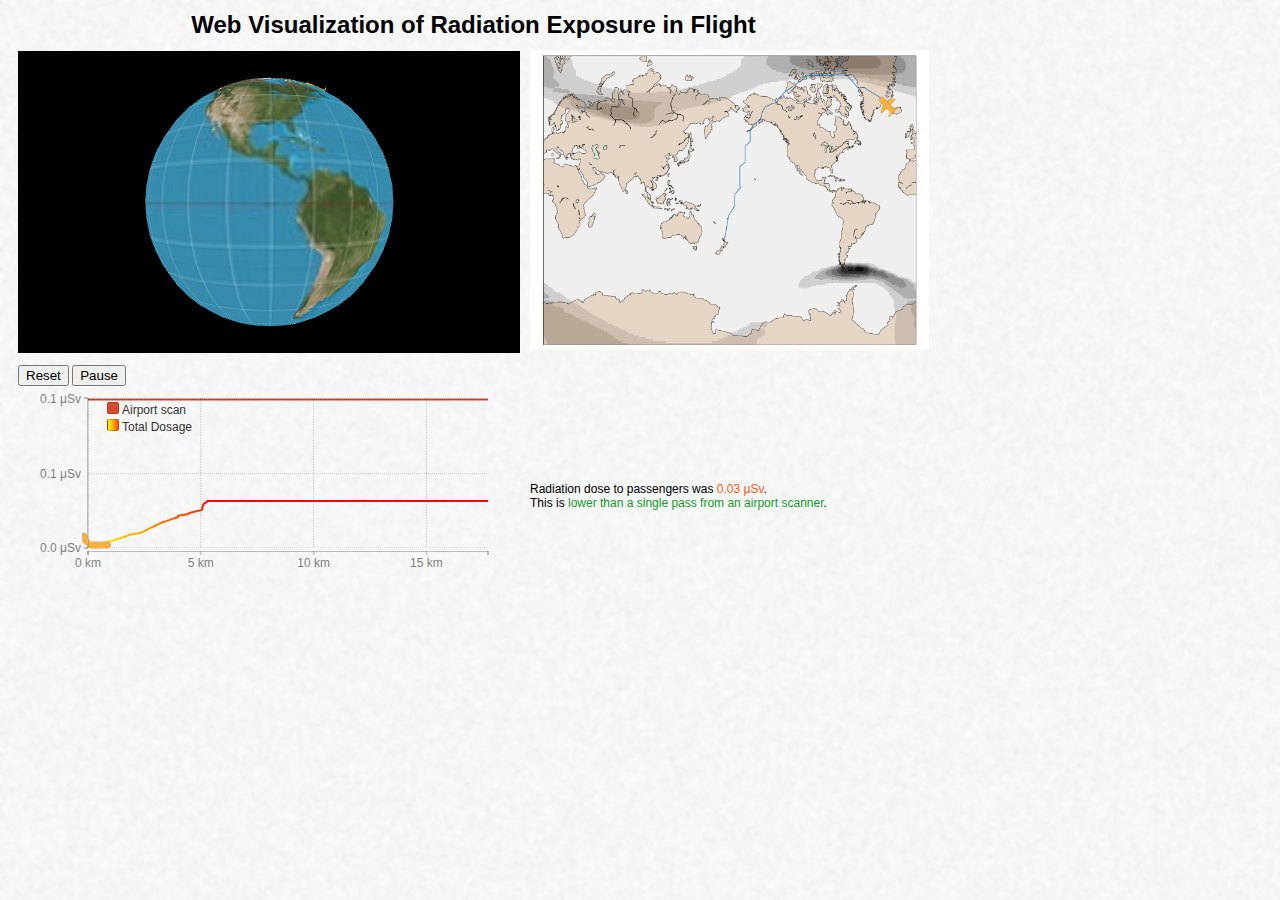
==== commit 2f8d86e3: "new index.html" ====
--- a/index.html
+++ b/index.html
@@ -1,10 +1,11 @@
 <!DOCTYPE html>
 <head>
+<!-- JS visualization by Sotirios Panagiotou for Space Apps Challenge 2017 -->
         <meta http-equiv="X-UA-Compatible" content="chrome=1" />
 		<meta http-equiv="Content-Type" content="text/html;charset=utf-8" />
 		<title>Aviat-ions: In-flight Irradiation Simulation</title>
-		<meta name="author" content="Daniel A. O'Neil">
-		<meta name="copyright" content="? Daniel A. O'Neil" />
+		<meta name="author" content="Aviat-ions Team - NASA Space Apps Challenge 2017">
+		<meta name="copyright" content="Aviat-ions Team - NASA Space Apps Challenge 2017" />
 	<style>
 	  p.case { clear: both; border-top: 0px; solid: #fff; }
 	</style>
@@ -83,7 +84,8 @@
 	<td>
 	<div style="position:relative;">
 	
-	<img src="./Images/aurora_map.png" height=300px style='text-align: center;'/>
+	<!--<img src="./Images/aurora_map.png" height=300px style='text-align: center;'/>-->
+	<img src="./ExportedImages/aurora.png" height=300px style='text-align: center;'/>
 	<!--<canvas id="under" width="500" height="350"></canvas>-->
 	<img src="./Images/plane_topview.png" style="position:absolute; visibility:hidden;" width="20px" height="20px" id="plane_topview"/>
 	
@@ -122,17 +124,6 @@
 	</tbody></table>
 
 	<script>
-/*
-
-5 mSv per year - 1 mSv per flight limits
-
-0.002 mSv/h
-
-http://edutechwiki.unige.ch/en/X3D_navigation_and_viewing
-
-*/
-//var mission = JSON.parse(trajectory) ;    // Parse the trajectory in the mission file.
-//var step = 0 ;
 
 colmap = [
 	{v: 0, c: hexToRgb("#240500")},
@@ -234,10 +225,6 @@
 		app.appendChild(mat);
 		s.appendChild(app);
 		
-		//var segCoords = [mission.coordinates[segment].X/10000, mission.coordinates[segment].Y/10000, mission.coordinates[segment].Z/10000] ;
-		//var segCoords2 = [mission.coordinates[segment+1].X/10000, mission.coordinates[segment+1].Y/10000, mission.coordinates[segment+1].Z/10000] ;
-		// console.log("x  " + segCoords[0] + "  y  " + segCoords[1] + "  z  " + segCoords[2]) ;
-		//orbitCoords = orbitCoords + segCoords[0]  + " " + segCoords[1]  + " " + segCoords[2]  + " " ;
 		var segCoords = [p.x,p.y,p.z] ;
 		var segCoords2 = [p2.x,p2.y,p2.z] ;
 		var orbitCoords =  segCoords[0]  + " " + segCoords[1]  + " " + segCoords[2]  + " " + segCoords2[0]  + " " + segCoords2[1]  + " " + segCoords2[2]  + " " ;
@@ -274,7 +261,6 @@
 		else radi_val = (rad/1000000).toFixed(2) + " Sv";
 		return radi_val;
 	}
-	
 	
 	var total_radiations = [
 		{rad: .1, desc: "a single pass from an airport scanner", shortdesc:"Airport scan"},
@@ -418,8 +404,6 @@
 	
 	//var radiation_path = radiation_graph_svg.getElementsByTagName('g')[0].getElementsByTagName('path')[0];
 	//console.log(radiation_path)
-	
-	
 }
 function lerpTrajectory(time){
 	var m = linedata;
@@ -533,8 +517,10 @@
 	//lerped.lon = 0;
 	//lerped.lat = +70 * (Math.PI/180);
 	
-	var map_width = 375;
-	var map_height = 289;
+	var map_off_x = 14;
+	var map_off_y = 8;
+	var map_width = 373;
+	var map_height = 291;
 	
 	
 	var ll1 = lerpTrajectory(time - 0.05);
@@ -687,9 +673,6 @@
 function GlobeMouseOver(event){
 
 }
-
-
-
  
  //------> Auxiliars
 function colour_lerp_spline(val,colmap){
@@ -708,8 +691,6 @@
 		ret = {r: lerp(c1.r,c2.r,f), g: lerp(c1.g,c2.g,f), b: lerp(c1.b,c2.b,f)};
 	}
 	return ret;
-	var new_col = rgbToHex(ret.r,ret.g,ret.b);
-	return new_col;
 }
 //http://stackoverflow.com/questions/5623838/rgb-to-hex-and-hex-to-rgb
 function hexToRgb(hex) {
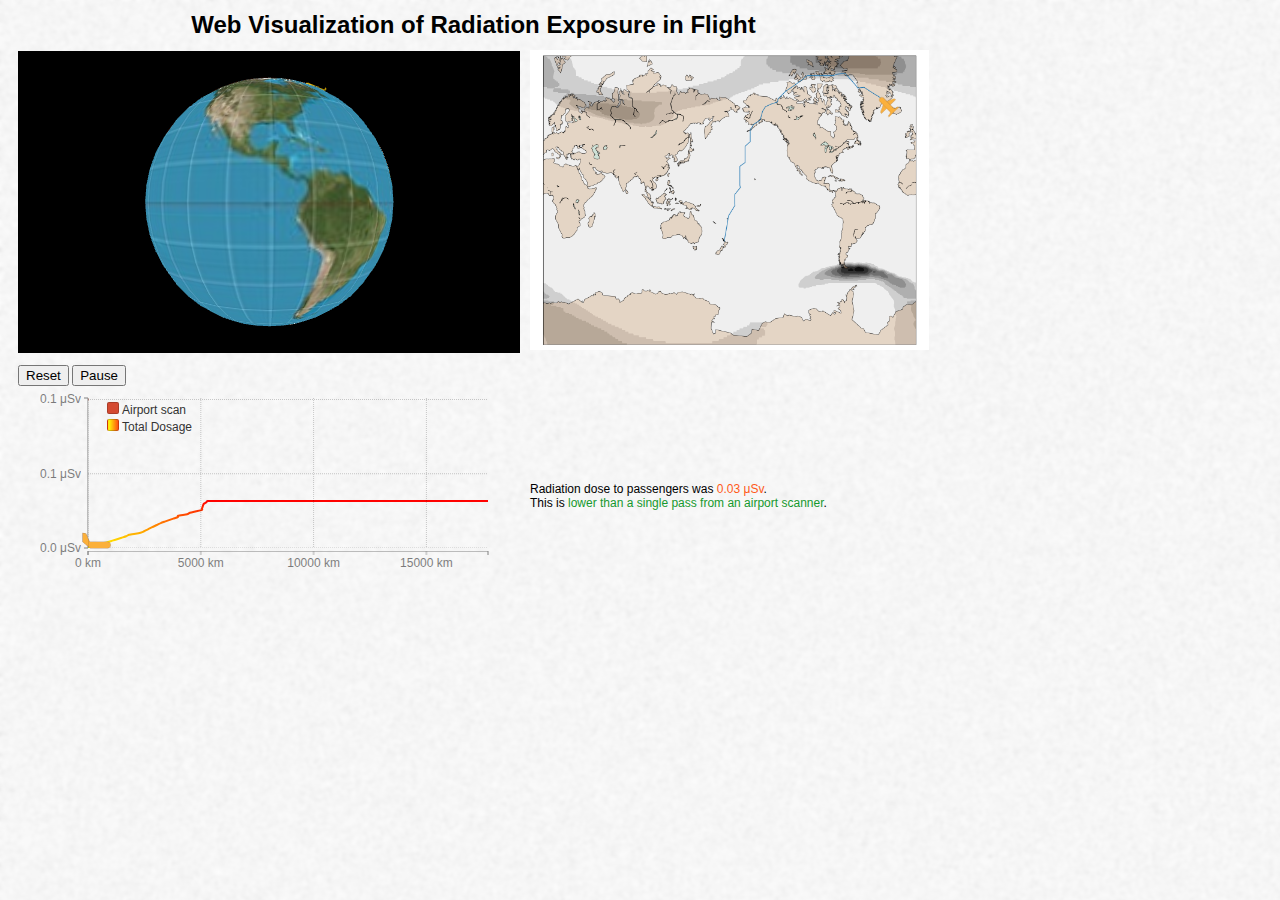
==== commit b1292fbe: "Fix radiation graph vs time to km" ====
--- a/index.html
+++ b/index.html
@@ -307,7 +307,7 @@
 
 	radiation_data = new Array();
 	for(var i = 0; i < linedata.length; i++){
-		radiation_data[i] = {x:linedata[i].time, y:linedata[i].rad_total * 1000000};
+		radiation_data[i] = {x:linedata[i].distance_total, y:linedata[i].rad_total * 1000000};
 	}
 	var graph_col = "rgba(0,0,0,.2)";//palette.color();
 	//console.log(graph_col);
@@ -376,7 +376,7 @@
 
 	var hoverDetail = new Rickshaw.Graph.HoverDetail( {
 		graph: radiation_graph	,
-		xFormatter: function(x) { return '<span class="date">' +  x.toFixed(2) + " sec" + '</span>'},
+		xFormatter: function(x) { return '<span class="date">' +  x.toFixed(0) + " km" + '</span>'},
 		yFormatter: function(y) { return y.toFixed(2) + " mSv" },
 		
 	} );
@@ -469,7 +469,7 @@
 	//dot.className = 'dot';
 	//console.log(graph.y(lerped.val) + 'px');
 	dot.style.top = graph.y(lerped.rad_total * 1000000) - 10 - 5 + 'px';
-	dot.style.left = graph.x(time) + 70  - 10 - 5+ 'px';
+	dot.style.left = graph.x(lerped.distance_total) + 70  - 10 - 5+ 'px';
 	//dot.style.borderColor = "black";
 	//dot.className = 'dot active';
 	dot.style.visibility = "visible";
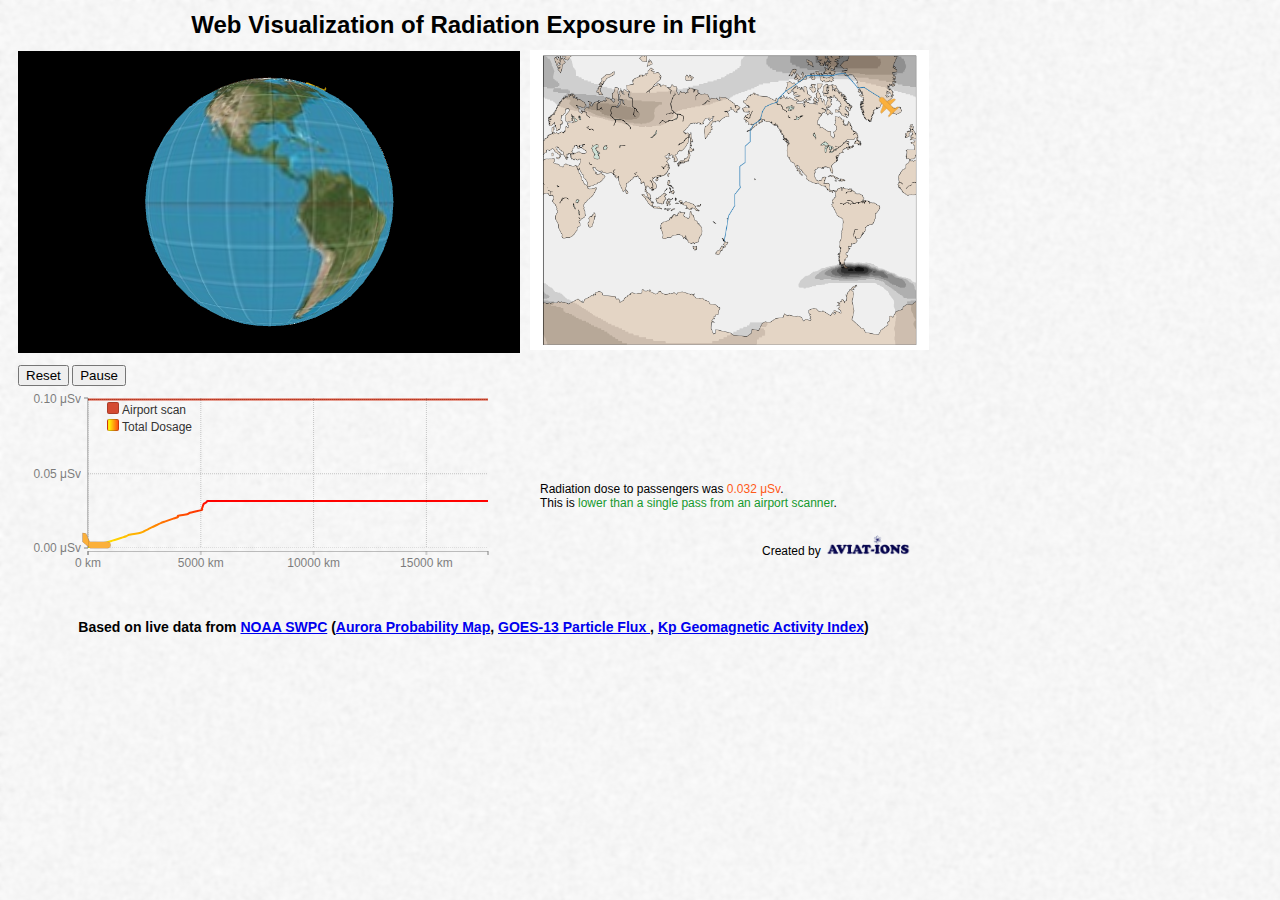
==== commit 6546c92e: "Add favicon, New Documentation, new table field html" ====
--- a/index.html
+++ b/index.html
@@ -9,6 +9,7 @@
 	<style>
 	  p.case { clear: both; border-top: 0px; solid: #fff; }
 	</style>
+	<link rel="icon" type="image/png" href="./Images/icon.png">
 	<link rel="stylesheet" type="text/css" href="./thirdparty/x3dom.css" />
 	<!-- <script src="http://10.2.110.232:8080/flightdata" type="text/javascript"></script> -->
 	<!--<script src="http://10.2.110.231:8080/api/getinfodata" type="text/javascript"></script> -->
@@ -25,7 +26,7 @@
 	<table><tbody>
 	<tr>
 	<td>
-	<h1 style="text-align:center; margin:0;">Web Visualization of Radiation Exposure in Flight</h1>
+	<h1 style="text-align:center; margin:0; font-family:Helvetica;">Web Visualization of Radiation Exposure in Flight</h1>
 	
 	</td>
 	</tr>
@@ -113,12 +114,26 @@
 	</div>
 	</td>
 	
-	<td>
+	<td style='position:relative;'>
+	<div style='position:relative; width:100%; height:100%;'>
 	<div id="comments">Calculating results...</div>
+	
+	</div>
+	<div style='position:absolute; bottom:20%; right:20px;' id='notelogo'>
+	<span style='font-family:Helvetica;'>Created by </span> <img src='./Images/aviations-transparent.png' style='height:20px;'/>
+	</div>
 	</td>
 	</tr>
 	</tbody></table>
-	
+	</td>
+	</tr>
+	<tr>
+	<td>
+	<h3 style='text-align:center; font-family:Helvetica; '>
+	Based on live data from <a href='http://www.swpc.noaa.gov/'>NOAA SWPC</a> (<a href='http://services.swpc.noaa.gov/text/aurora-nowcast-map.txt'>Aurora Probability Map</a>,
+		<a href='http://services.swpc.noaa.gov/text/goes-particle-flux-primary.txt'> GOES-13 Particle Flux </a>,
+	<a href='http://legacy-www.swpc.noaa.gov/wingkp/wingkp_list.txt'>Kp Geomagnetic Activity Index</a>)
+	</h3>
 	</td>
 	</tr>
 	</tbody></table>
@@ -175,6 +190,14 @@
 	}
 };
 
+function say_radiation(rad){
+	var radi_val;
+	if(rad < 1000) radi_val = rad.toFixed(3) + " μSv";
+	else if(rad < 1000*1000) radi_val = (rad/1000).toFixed(3) + " mSv";
+	else radi_val = (rad/1000000).toFixed(3) + " Sv";
+	return radi_val;
+}
+
 function startUpdate() {
 	//transform teh data
 	linedata = new Array();
@@ -254,13 +277,7 @@
 	var final_radiation = linedata[linedata.length - 1].rad_total * 1000000;
 	
 	//Add total radiation comment
-	function say_radiation(rad){
-		var radi_val;
-		if(rad < 1000) radi_val = rad.toFixed(2) + " μSv";
-		else if(rad < 1000*1000) radi_val = (rad/1000).toFixed(2) + " mSv";
-		else radi_val = (rad/1000000).toFixed(2) + " Sv";
-		return radi_val;
-	}
+	
 	
 	var total_radiations = [
 		{rad: .1, desc: "a single pass from an airport scanner", shortdesc:"Airport scan"},
@@ -333,7 +350,7 @@
 			},
 			{
 				name: limdes,
-				data: [{x:0, y:radiation_limit},{x: sim_playback.total_duration,y:radiation_limit}],
+				data: [{x:0, y:radiation_limit},{x: linedata[linedata.length -1].distance_total,y:radiation_limit}],
 				color: "rgba(204, 31, 0, .8)",
 				renderer: "line",
 				
@@ -352,7 +369,7 @@
 	var y_axis = new Rickshaw.Graph.Axis.Y( {
 		graph: radiation_graph,
 		orientation: 'left',
-		tickFormat: function(val){ return val.toFixed(1) + " μSv"},
+		tickFormat: function(val){ return val.toFixed(2) + " μSv"},
 		element: document.getElementById('y_axis'),
 	} );
 
@@ -377,7 +394,7 @@
 	var hoverDetail = new Rickshaw.Graph.HoverDetail( {
 		graph: radiation_graph	,
 		xFormatter: function(x) { return '<span class="date">' +  x.toFixed(0) + " km" + '</span>'},
-		yFormatter: function(y) { return y.toFixed(2) + " mSv" },
+		yFormatter: function(y) { return y.toFixed(2) + " μSv" },
 		
 	} );
 
--- a/styles.css
+++ b/styles.css
@@ -6,6 +6,7 @@
 #chart {
 	display: inline-block;
 	margin-left: 70px;
+	margin-top:0px;
 }
 #y_axis {
 	position: absolute;
@@ -45,4 +46,6 @@
 	
 .goodnews {color: #16992E; }
 .badnews {color: #DB2A20;}
-.radiation {color: #FF5A19;}+.radiation {color: #FF5A19;}
+
+#comments {padding: 10px;}